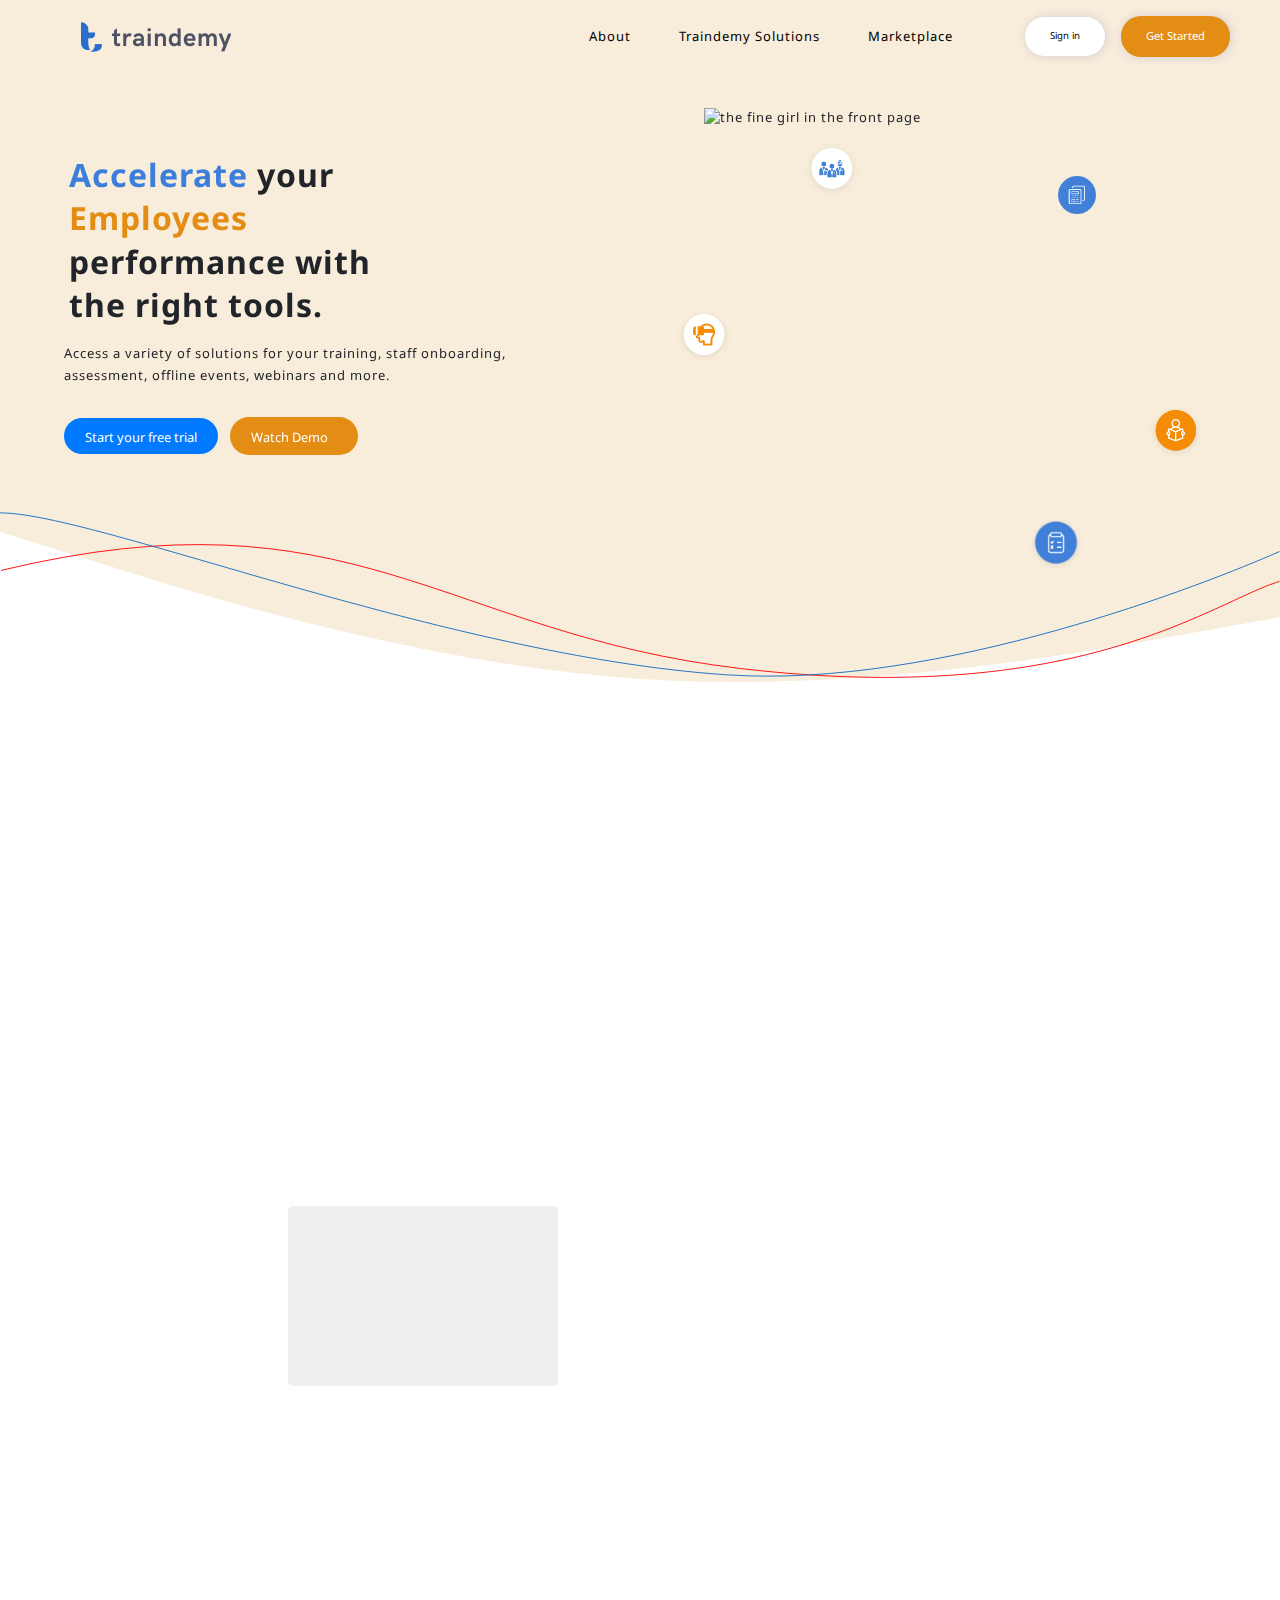
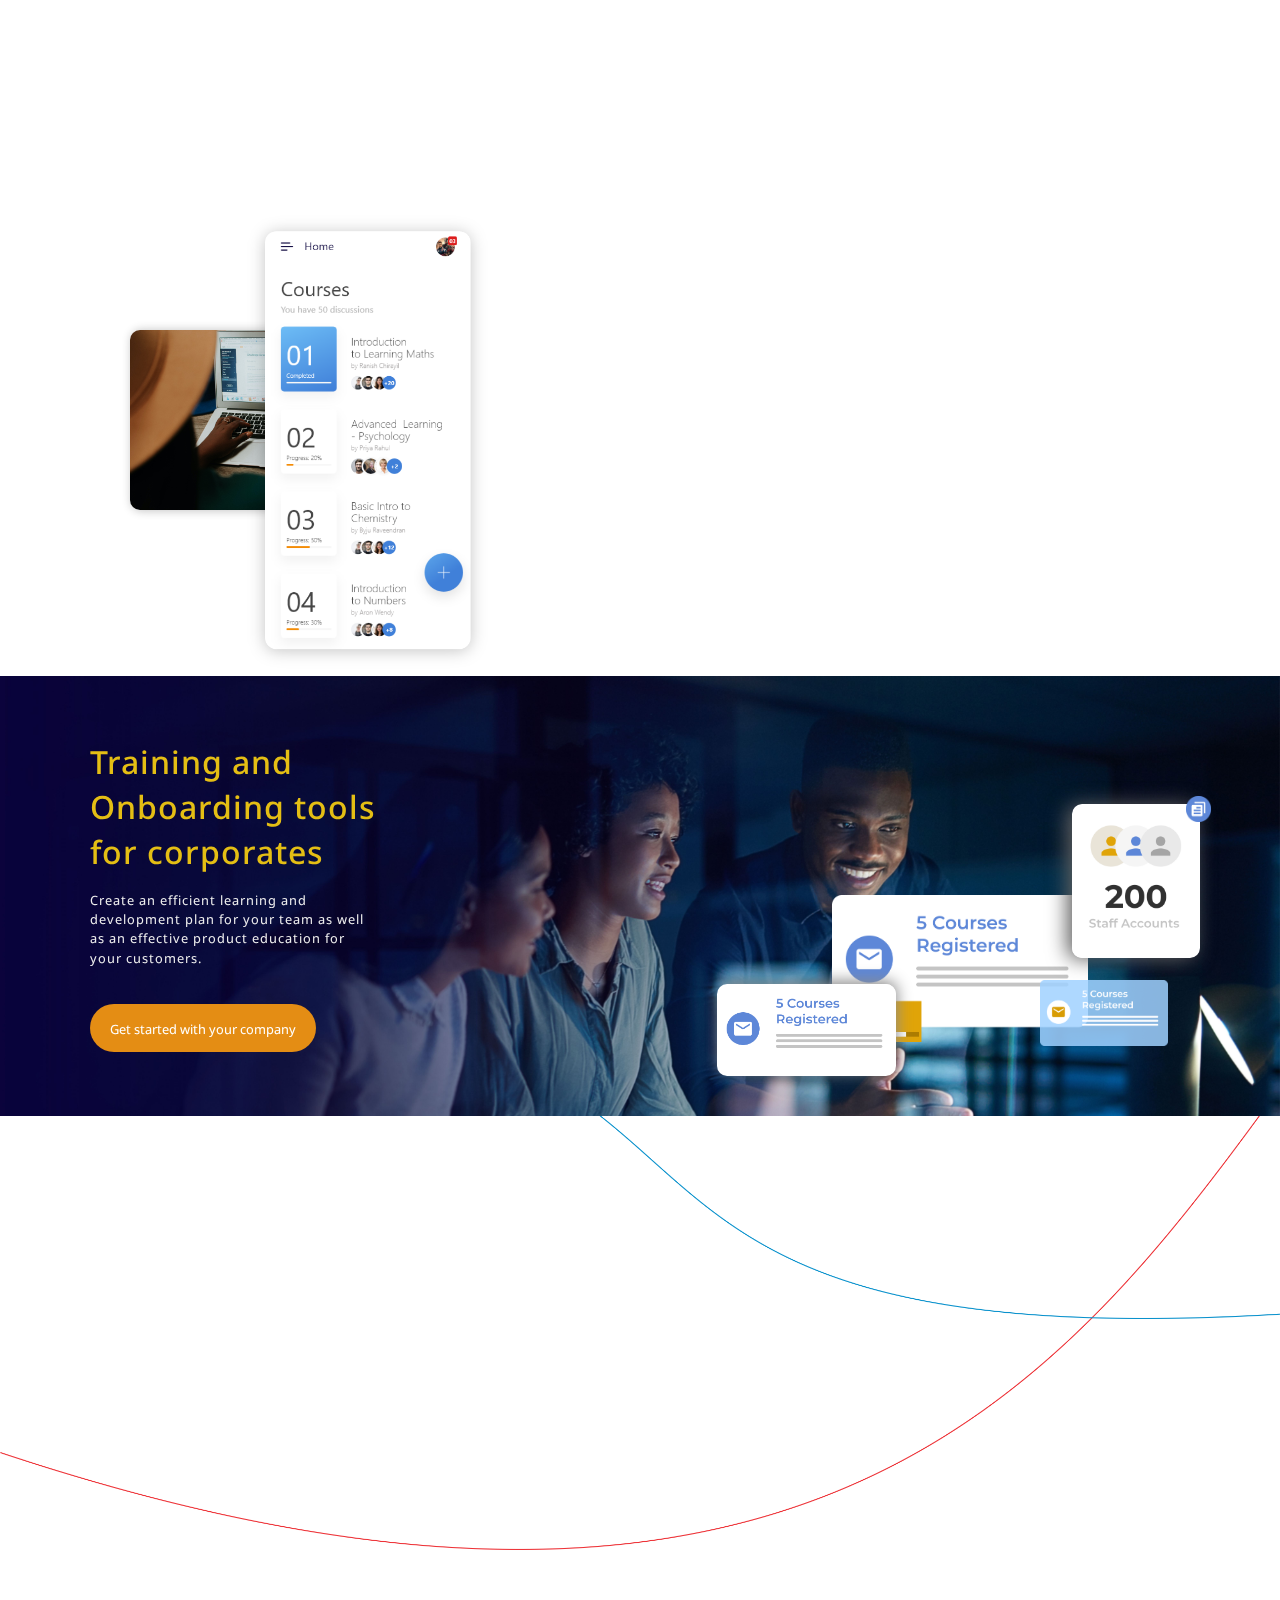
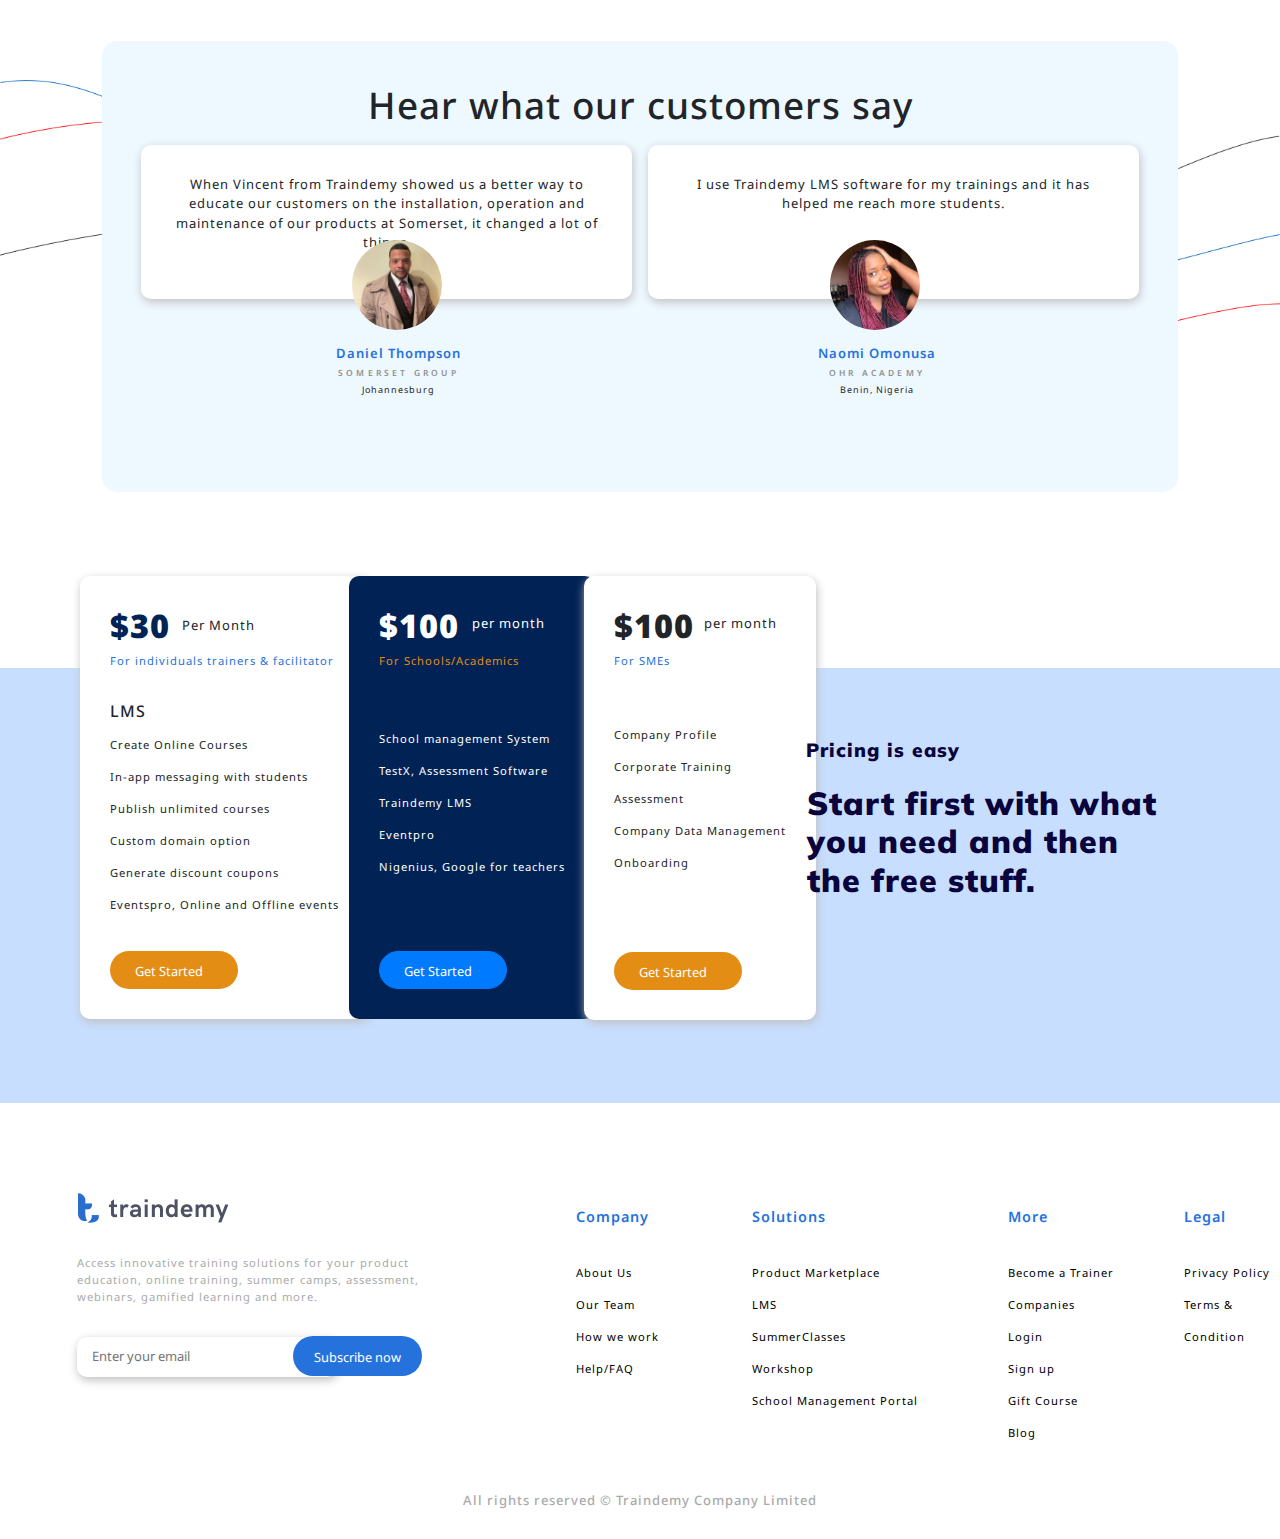
==== index.html @ 9fb3a881 "Add files via upload" ====
<!DOCTYPE html>
<html lang="en">

<head>

    <meta charset="UTF-8">
    <meta http-equiv="X-UA-Compatible" content="IE=edge">
    <meta name="viewport" content="width=device-width, initial-scale=1.0">
    <title>Traindemy Pivot</title>

    <!-- AOS animations -->
    <link href="https://unpkg.com/aos@2.3.1/dist/aos.css" rel="stylesheet">
    <script src="https://unpkg.com/aos@2.3.1/dist/aos.js"></script>

    <!-- Google fonts -->
    <link rel="preconnect" href="https://fonts.gstatic.com">
    <link href="https://fonts.googleapis.com/css2?family=Noto+Sans:wght@400;700&display=swap" rel="stylesheet">
    <link rel="preconnect" href="https://fonts.gstatic.com">
    <link href="https://fonts.googleapis.com/css2?family=Mulish:wght@200;700;800&display=swap" rel="stylesheet">

    <!-- CSS Stylesheets -->
    <link rel="stylesheet" href="https://maxcdn.bootstrapcdn.com/bootstrap/4.0.0/css/bootstrap.min.css"
        integrity="sha384-Gn5384xqQ1aoWXA+058RXPxPg6fy4IWvTNh0E263XmFcJlSAwiGgFAW/dAiS6JXm" crossorigin="anonymous">
    <link rel="stylesheet" href="css/styles.css">

    <!--Bootstrap Scripts-->
    <script src="https://code.jquery.com/jquery-3.2.1.slim.min.js"
        integrity="sha384-KJ3o2DKtIkvYIK3UENzmM7KCkRr/rE9/Qpg6aAZGJwFDMVNA/GpGFF93hXpG5KkN"
        crossorigin="anonymous"></script>
    <script src="https://cdnjs.cloudflare.com/ajax/libs/popper.js/1.12.9/umd/popper.min.js"
        integrity="sha384-ApNbgh9B+Y1QKtv3Rn7W3mgPxhU9K/ScQsAP7hUibX39j7fakFPskvXusvfa0b4Q"
        crossorigin="anonymous"></script>
    <script src="https://maxcdn.bootstrapcdn.com/bootstrap/4.0.0/js/bootstrap.min.js"
        integrity="sha384-JZR6Spejh4U02d8jOt6vLEHfe/JQGiRRSQQxSfFWpi1MquVdAyjUar5+76PVCmYl"
        crossorigin="anonymous"></script>

    <!-- fontawesome kits -->
    <link rel="stylesheet" href="https://use.fontawesome.com/releases/v5.15.3/css/all.css"
        integrity="sha384-SZXxX4whJ79/gErwcOYf+zWLeJdY/qpuqC4cAa9rOGUstPomtqpuNWT9wdPEn2fk" crossorigin="anonymous">
</head>

<body>

    <!-- This is the header section -->
    <Section id="header">

        <div class="container-fluid">

            <!-- Start of navigation bar -->
            <nav class="navbar navbar-expand-lg">
                <a class="navbar-brand" href="#">
                    <img src="images/logo.png" alt="traindemy brand logo">
                </a>
                <button class="navbar-toggler" type="button" data-toggle="collapse"
                    data-target="#navbarSupportedContent" aria-controls="navbarSupportedContent" aria-expanded="false"
                    aria-label="Toggle navigation">
                    <span class="navbar-toggler-icon"><i class="fas fa-bars"></i></span>
                </button>
                <div class="collapse navbar-collapse" id="navbarSupportedContent">
                    <ul class="navbar-nav ml-auto">
                        <li class="nav-item">
                            <a class="nav-link" href="#">About</a>
                        </li>
                        <li class="nav-item">
                            <a class="nav-link" href="#">Traindemy Solutions</a>
                        </li>
                        <li class="nav-item">
                            <a class="nav-link" href="#">Marketplace</a>
                        </li>
                    </ul>
                    <button class="btn sign-btn">Sign in</button>
                    <button class="btn custom-btn">Get Started</button>
                </div>
            </nav>
            <!-- End of navigation bar -->



            <!-- start of hero section -->

            <div class="hero">

                <h1 data-aos="fade-right" data-aos-duration="2000" class="hero-title"><span
                        class="training-text">Accelerate</span> your <span class="employee-text"></span>
                    performance with the right tools.</h1>

                <p data-aos="fade-up" data-aos-duration="2000" class="hero-paragraph">Access a variety of solutions for
                    your training, staff onboarding, assessment, offline events, webinars and more.
                </p>

                <button data-aos="fade-up" data-aos-duration="2000" class="btn getStart-btn btn-primary">
                    <span class="getStart">Start your free trial</span>
                </button>

                <!-- Start Watch Demo Video -->

                <div id="light">
                    <!-- <a class="boxclose" id="boxclose" onclick="lightbox_close();"></a> -->
                    <iframe id="VisaChipCardVideo" width="800" height="500"
                        src="https://www.youtube.com/embed/QM0zFlG0QB0?controls=1?showinfo=0&rel=0&enablejsapi=1"
                        frameborder="0" allowfullscreen>
                    </iframe>
                    <!-- <video id="VisaChipCardVideo" width="600" controls>
                        <source src="https://www.w3schools.com/html/mov_bbb.mp4" type="video/mp4"> -->
                </div>

                <div id="fade" onClick="lightbox_close();"></div>

                <a onclick="lightbox_open();">
                    <button data-aos="fade-up" data-aos-duration="2000" class="btn fprice-btn getStart-watch-btn">
                        <span class="getStart-watch">Watch Demo</span>
                        <i class="fas fa-caret-right"></i>
                    </button>
                </a>

                <!-- End Watch Demo video -->

            </div>

        </div>

        <div class="hero-images">
            <img data-aos="fade-up" data-aos-duration="2000" class="lady-img" tooltip="picture"
                src="images/lady-img.png" alt="the fine girl in the front page">
            <!-- <span class="tooltiptext">
                        <ol>
                            <li>Assessment</li>
                            <li>Learning & Development</li>
                            <li>Staff On-boarding </li>
                            <li>Training</li>
                            <li>Create events</li>
                            <li>VR/AR</li>
                        </ol>
                    </span> -->
            <img class="hero-fpic" src="images/first-hero.png" alt="3 courses registered">
            <img data-aos="hero-spic" data-aos-duration="3000" class="hero-spic" src="images/sec-hero.png"
                alt="200 staff account">
            <img class="hero-thpic" src="images/th-hero.png" alt="copy icon">
            <img class="hero-fopic" src="images/forth-hero.png" alt="copy icon">
            <img class="hero-fifpic" src="images/fifth-hero.png" alt="copy icon">

        </div>

        </div>
        <!-- End of Hero section -->

        </div>

        <img class="h-ln" src="images/hero-ln.svg" alt="svg line 1">
        <img class="h-ln2" src="images/hero-n-ln.svg" alt="svg line 2">

        <svg class="svg-bg" xmlns="http://www.w3.org/2000/svg" viewBox="0 0 1440 320">
            <path fill="#fff" fill-opacity="1"
                d="M0,0L120,37.3C240,75,480,149,720,165.3C960,181,1200,139,1320,117.3L1440,96L1440,320L1320,320C1200,320,960,320,720,320C480,320,240,320,120,320L0,320Z">
            </path>
        </svg>
    </Section>
    <!-- End of header section -->


    <!-- Start of trusted clients -->
    <section data-aos="fade-up" data-aos-duration="2000" id="clients">

        <h4 class="client-title">Trusted by our Clients</h4>

        <img class="client-logo" src="images/google.svg" alt="Google">
        <img class="client-logo" src="images/netflix.svg" alt="Netflix">
        <img class="client-logo" src="images/airbnb.svg" alt="Airbnb">
        <img class="client-logo" src="images/amazon.svg" alt="Amazon">
        <img class="client-logo" src="images/fb.svg" alt="Facebook">
        <img class="client-logo" src="images/grab.svg" alt="Grab">

    </section>
    <!-- End of trusted clients -->


    <!-- Start of features section -->
    <section id="features">

        <!-- First feature -->

        <div data-aos="fade-up-right" data-aos-duration="2000" class="img-bg">
            <img class="feature-img-1" src="images/f1.jpg" alt="first-image">
            <img class="feature-img-2" src="images/f2.jpg" alt="second-image">
            <img class="feature-img" src="images/f3.jpg" alt="third-image">
        </div>

        <!-- Start of video section -->
        <div id="f-video">
            <a class="boxclose" id="boxclose" onclick="video_close();"></a>

            <div data-aos="zoom-in" data-aos-duration="3000" class="feature-video">
                <video id="FeatureVideo" width="1000" controls preload="auto" onplay="playing()">
                    <source src="videos/new-video.mp4" type="video/mp4">
            </div>
        </div>

        <div id="close" onClick="video_close();"></div>

        <!-- The play button -->
        <a onclick="video_open();">
            <button class="vid-overlay">
                <img data-aos="fade-down" data-aos-duration="2000" src="images/video-overlay.jpg" alt=""
                    class="video-img">
                <span class="play-btn">
                    <i class="fas fa-play-circle"></i>
                </span>
            </button>
        </a>

        <div data-aos="fade-up" data-aos-duration="2000" class="desc-container">
            <h3 class="f-description">Discover efficient on-boarding, Training, Assessment, Data Management and more;
                everything you need in one place.</h3>
        </div>
        <!-- End of video section -->
        <!-- End of First feature -->


        <!-- Second feature -->
        <div data-aos="flip-left" data-aos-duration="2000" class="desc-container-2">

            <h4 class="sf-description">The best schools and academies use our solutions.</h4>

            <p class="p-desc">From school management portal, LMS, students assessment, summer camps to skills
                workshops and more, Traindemy makes every subscription worth it.</p>

            <button class="btn feature-btn btn-primary"><span class="b-instructor">Get started with your
                    school</span></button>

        </div>


        <div class="s-img-bg">
            <img data-aos="zoom-in" data-aos-duration="2000" class="feature-img-one" src="images/Kaffy.png"
                alt="first-image">
            <img data-aos="zoom-in" data-aos-duration="2000" class="kaffy-badge"
                src="https://traindemy.com/assets/img/icons/verified-badge.svg" alt="the verification badge">
            <img data-aos="fade-down" data-aos-duration="2000" class="feature-img-two" src="images/Spoof.png"
                alt="second-image">
            <img data-aos="fade-down" data-aos-duration="2000" class="spoof-badge"
                src="https://traindemy.com/assets/img/icons/verified-badge.svg" alt="the verification badge">
            <img data-aos="fade-left" data-aos-duration="2000" class="feature-img-three" src="images/Paintertainer.png"
                alt="third-image">
            <img data-aos="fade-left" data-aos-duration="2000" class="paintertainer-badge"
                src="https://traindemy.com/assets/img/icons/verified-badge.svg" alt="the verification badge">
        </div>
        <!-- End of Second feature -->

    </section>
    <!-- End of features section -->


    <!-- Start of get started section -->
    <section id="getStarted">

        <img class="gs-img" src="images/woman.jpg" alt="the woman image">
        <img class="course-gs-img" src="images/course-tab.png" alt="courses image">

        <div data-aos="fade-up" data-aos-duration="2000" class="gs-description">

            <h1 class="gs-texts">Just like shopping, you get to choose only the services your need.</h1>

            <p class="p-desc">Say goodbye to getting billed for features you don't use. Add or remove softwares at will
                from your subscription.</p>

            <button class="btn gs-btn feature-btn">
                <span class="gs-button">Visit software marketplace</span>
                <!-- <i class="fas fa-caret-right"></i> -->
            </button>

        </div>

    </section>
    <!-- Start of get started section -->


    <!-- Start of coporate training section -->
    <section id="corporate-training">

        <!-- t-coporate description -->
        <h1 class="cprt-title">Training and Onboarding tools for corporates</h1>

        <p class="cprt-desc p-desc">Create an efficient learning and development plan for your team as well as an
            effective product education for your customers.</p>

        <!-- Get started button -->
        <button class="btn feature-btn cprt-btn">

            <span class="gs-button">Get started with your company</span>
            <!-- <i class="fas fa-caret-right"></i> -->

        </button>
        <!-- End of Get started button -->


        <!-- all get started images -->
        <img class="cprt-fpic" src="images/n-nfpic.png" alt="first-image">
        <img class="cprt-fo-pic" src="images/folder-icon.png" alt="second-image">
        <img class="cprt-spic" src="images/sec-pic.png" alt="third-image">
        <img class="cprt-n-fpic" src="images/first-pic.png" alt="fourth-image">
        <img class="cprt-rg-pic" src="images/reg-course.png" alt="fifth-image">
        <!-- End of all get started images -->

    </section>
    <!-- End of coporate training section -->

    <img class="instructor-svg" src="images/svg-ln.png" alt="">
    <img class="s-instructor-svg" src="images/svg-ln-2.png" alt="">
    
    <!-- Start of instructor section -->
    <section id="instructor">

        <!-- instructor description -->
        <div class="instructor-desc" data-aos="fade-right" data-aos-duration="2000">

            

            <h3 class="dev-title sf-description">Join our developers program</h3>

            <p class="p-desc">Over 100 developers and teams are making money by contributing 21st century software to
                our marketplace.
            </p>

            <button class="btn instructor-btn feature-btn btn-primary"><span class="b-instructor">Apply to
                    join</span></button>

            
        </div>
        <!-- End of instructor description -->

        <!-- instructors images -->
        <div class="instructor-images">
            <img data-aos="fade-down" data-aos-duration="2000" class="instructor-img" src="images/instructor-img.png"
                alt="third-image">

        </div>
        <!-- End of instructors images -->

    </section>
    <!-- End of instructor section -->

    <!--The svg line in the testimonial background-->
    <img src="images/testimonial-bg.png" alt="" class="testimonial-svg">

    <!-- Start of testimonials section -->
    <section id="testimonials">

        <!-- The blue card -->
        <div class="testimonial-container">

            <h1 class="testimonial-title">Hear what our customers say</h1>

            <i class="star-icon fas fa-star"></i>
            <i class="star-icon fas fa-star"></i>
            <i class="star-icon fas fa-star"></i>
            <i class="star-icon fas fa-star"></i>
            <i class="star-icon fas fa-star"></i>



            <div class="row mx-lg-n5">

                <!-- First testimony -->
                <div class="f-testimony col mr-lg-3">

                    <p class="testimonial-p">When Vincent from Traindemy showed us a better way to educate our customers
                        on the installation,
                        operation and maintenance of our products at Somerset, it changed a lot of things.</p>

                </div>
                <!-- End of First testimony -->

                <img class="f-client" src="images/daniel.jpg" alt="First client">
                <span class="cl1-name">
                    <p class="fc-name">Daniel Thompson</p>
                    <span class="fc-title">Somerset Group</span>
                    <span class="fc-city">Johannesburg</span>
                </span>

                <!-- Second testimony -->
                <div class="s-testimony col">

                    <p>I use Traindemy LMS software for my trainings and it has helped me reach more students.</p>

                </div>
                <!-- End of Second testimony -->
            </div>

            <img class="s-client" src="images/naomi.jpg" alt="second client">

            <span class="cl2-name">
                <p class="fc-name">Naomi Omonusa</p>
                <span class="fc-title">Ohr Academy</span>
                <span class="fc-city">Benin, Nigeria</span>
            </span>

        </div>
        <!-- End of The blue card -->

    </section>
    <!-- End of testimonials section -->


    <!-- Start of pricing plan section -->
    <section id="pricing-plan">

        <!-- The plan card -->
        <div class="plan-card">
            <div class="f-plan">
                <h3 class="duration-cost">$30</h3>
                <span class="price-duration">Per Month</span>
                <p class="for-individuals">For individuals trainers & facilitator</p>
                <h3 class="pcard-title">LMS</h3>
                <ul class="pcard-lst">
                    <li>Create Online Courses</li>
                    <li>In-app messaging with students</li>
                    <li>Publish unlimited courses</li>
                    <li>Custom domain option</li>
                    <li>Generate discount coupons</li>
                    <li>Eventspro, Online and Offline events</li>
                </ul>

                <button class="btn fprice-btn feature-btn">
                    <span class="p-gt-btn">Get Started</span>
                    <i class="fas fa-caret-right"></i>
                </button>

            </div>

            <div class="s-plan">
                <h3 class="s-duration-cost">$100</h3>
                <span class="s-price-duration">per month</span>
                <p class="for-schools">For Schools/Academics</p>
                <!-- <h3 class="s-pcard-title">LMS</h3> -->
                <ul class="s-pcard-lst">
                    <li>School management System</li>
                    <li>TestX, Assessment Software</li>
                    <li>Traindemy LMS</li>
                    <li>Eventpro</li>
                    <li>Nigenius, Google for teachers</li>
                </ul>

                <button class="btn sprice-btn feature-btn btn-primary">
                    <span class="p-gt-btn">Get Started</span>
                    <i class="fas fa-caret-right"></i>
                </button>

            </div>

            <div class="th-plan">
                <h3 class="th-duration-cost">$100</h3>
                <span class="th-price-duration">per month</span>
                <p class="for-sme">For SMEs</p>
                <!-- <h3>LMS</h3> -->
                <ul class="th-pcard-lst">
                    <li>Company Profile</li>
                    <li>Corporate Training</li>
                    <li>Assessment</li>
                    <li>Company Data Management</li>
                    <li>Onboarding</li>
                </ul>

                <button class="btn thprice-btn feature-btn">
                    <span class="p-gt-btn">Get Started</span>
                    <i class="fas fa-caret-right"></i>
                </button>
                <!-- End of Get started button -->

            </div>

        </div>
        <!-- The plan card -->

        <!-- Our plan description -->
        <div class="plan-desc">
            <p class="small-title">Pricing is easy</p>
            <h3 class="p-description">Start first with what you need and then the free stuff.</h3>
        </div>
        <!-- End of Our plan description -->


    </section>
    <!-- End of pricing plan section -->


    <!-- Footer section -->
    <section id="footer">

        <!-- brand section of the footer -->
        <div class="brand">
            <img class="footer-logo" src="images/logo.png" alt="the company brand logo">
            <p class="footer-abt">Access innovative training solutions for your product education, online training,
                summer camps,
                assessment, webinars, gamified learning and more.</p>
            <input class="footer-input" id="email" type="email" placeholder="Enter your email">
            <button class="btn footer-email-btn">
                <span class="Subscribe-btn">Subscribe now</span>
            </button>
        </div>
        <!-- end of brand section of the footer -->

        <!-- company section -->
        <div class="company">
            <h4 class="comp-title">Company</h4>
            <ul class="footer-lst">
                <li><a href="#">About Us</a></li>
                <li><a href="#">Our Team</a></li>
                <li><a href="#">How we work</a></li>
                <li><a href="#">Help/FAQ</a></li>
            </ul>
        </div>
        <!-- end of company section -->

        <!-- solution section -->
        <div class="solution">
            <h4 class="solution-title">Solutions</h4>
            <ul class="footer-lst">
                <li><a href="#">Product Marketplace</a></li>
                <li><a href="#">LMS</a></li>
                <li><a href="#">SummerClasses</a></li>
                <li><a href="#">Workshop</a></li>
                <li><a href="#">School Management Portal</a></li>
            </ul>
        </div>
        <!-- end of solution section -->

        <!-- more section -->
        <div class="more">
            <h4 class="more-title">More</h4>
            <ul class="footer-lst">
                <li><a href="#">Become a Trainer</a></li>
                <li><a href="#">Companies</a></li>
                <li><a href="#">Login</a></li>
                <li><a href="#">Sign up</a></li>
                <li><a href="#">Gift Course</a></li>
                <li><a href="#">Blog</a></li>
            </ul>
        </div>
        <!-- end of more section -->

        <!-- legal section -->
        <div class="legal">
            <h4 class="legal-title">Legal</h4>
            <ul class="footer-lst">
                <li><a href="#">Privacy Policy</a></li>
                <li><a href="#">Terms & Condition</a></li>
            </ul>
        </div>
        <!-- end of legal section -->

        <!-- copyright texts -->
        <p class="copyright">All rights reserved &copy; Traindemy Company Limited</p>

    </section>
    <!-- End of Footer section -->

    <script src="js/video.js"></script>
    <script src="https://unpkg.com/aos@next/dist/aos.js"></script>
    <script>
        AOS.init();
    </script>

</body>

</html>
---- css/styles.css ----
* {
    padding: 0;
    margin: 0;
    box-sizing: border-box;
}

body {
    font-size: small;
    font-family: 'Noto Sans', sans-serif;
    letter-spacing: 1px;
}

h1, h2, h3, h4, h5, h6 {
    font-weight: 900;
}

button:focus {
    outline: none;
    border: 0;
}

.fa-caret-right {
    font-size: 0.8rem;
    text-align: center;
}

/* SVG Background */

.svg-bg {
    position: relative;
    display: block;
}

.h-ln2 {
    width: 100%;
    position: absolute;
    top: 32rem;
    /* transform: rotate(-1deg); */
    z-index: 1;
}

.h-ln {
    width: 100%;
    position: absolute;
    top: 34rem;
    /* transform: rotate(-1deg); */
    z-index: 1;
}

/* Header Section */

.container-fluid {
    padding: 0 2% 6% 5%;
}

#header {
    background-color: #f8ecdb;
    text-align: left;
    margin-bottom: 0;
}

nav {
    margin: 0 0 5rem;
    padding: 0;
}

.nav-item, .nav-link {
    color: #000;
    padding: 0 1rem;
}

.nav-link:hover {
    color: #e48d14;
}

.navbar-toggler:focus, .navbar-toggler:active, .navbar-toggler-icon:focus {
    outline: none;
    box-shadow: none;
}

.navbar-toggler-icon {
    color: #000;
}

.sign-btn {
    background-color: #fff;
    color: #000;
    font-size: 0.6rem;
    padding: 0.7rem 1.5rem;
    margin: 0.5rem 0.5rem 0.5rem 3rem;
    border-radius: 20px;
    box-shadow: 1px 0.3px 10px rgb(207, 207, 207);
    text-align: center;
}

.sign-btn:hover {
    background-color: rgb(0, 0, 0);
    color: #fff;
    font-size: 0.6rem;
    border-radius: 20px;
    box-shadow: 1px 0.3px 10px rgb(207, 207, 207);
    text-align: center;
}

.custom-btn {
    background-color: #e48d14;
    color: #fff;
    padding: 0.5rem 1rem;
    box-shadow: none;
    font-size: 0.7rem;
    padding: 0.7rem 1.5rem;
    margin: 0.5rem;
    border-radius: 20px;
    box-shadow: 1px 0.3px 10px rgb(207, 207, 207);
    text-align: center;
}

.custom-btn:hover {
    background-color: #b36e0d;
    color: #fff;
    padding: 0.3 vrem 1.5rem;
}

/* Hero */

.hero-title {
    margin: 1rem 52.5rem 1rem 0.3rem;
    font-size: 2rem;
    font-weight: 700;
    line-height: 2.7rem;
}

.training-text {
    color: #3c7edc;
}

.employee-text {
    color: #e48d14;
}

.employee-text::before {
    content: "Employees";
    animation: animate infinite 5s;
}

.hero-paragraph {
    width: 40%;
    line-height: 1.4rem;
}

.getStart-btn {
    /* background-color: #e48d14; */
    margin-top: 1.2%;
    margin-right: 0.5rem;
    color: #fff;
    padding: 0.4rem 1.3rem;
    box-shadow: none;
    border: 0;
    text-align: center;
    border-radius: 30px;
}

.getStart {
    font-size: 0.8rem;
}

/* Watch-Demo button */

.getStart-watch-btn {
    background-color: transparent;
    margin-top: 1.2%;
    padding: 0.7rem 1rem;
    box-shadow: none;
    text-align: center;
    border-radius: 30px;
}

.getStart-watch {
    font-size: 0.8rem;
    padding-right: 0.5rem;
}

.getStart-watch-btn:hover {
    background-color: #804e08;
    border: 1px solid transparent;
    margin-top: 1.2%;
    color: #fff;
}

/* Embedded Modal Video */

#fade {
    display: none;
    position: fixed;
    top: 0%;
    left: 0%;
    width: 100%;
    height: 100%;
    background-color: black;
    z-index: 1001;
    -moz-opacity: 0.8;
    opacity: .80;
    filter: alpha(opacity=80);
}

#light {
    display: none;
    position: absolute;
    top: 40%;
    left: 42%;
    max-width: 1000px;
    max-height: 360px;
    margin-left: -300px;
    margin-top: -180px;
    background: transparent;
    z-index: 1002;
    overflow: visible;
}

.boxclose:before {
    content: "×";
}

#fade:hover~#boxclose {
    display: none;
}

/* .dotted-arc {
    border: 1px dashed #c7deff;
    border-radius: 50%;
    background: rgb(255, 243, 226);
    width: 24rem;
    height: 24rem;
    position: absolute;
    right: 10%;
    top: 21%;
    transform: rotate(0deg);
    transition: transform 0.7s linear;
    animation: rotate 7s infinite linear;
} */

/* Hero images */

.lady-img {
    position: absolute;
    top: 12%;
    right: 7%;
    width: 38%;
}

.hero-fpic {
    width: 5%;
    position: absolute;
    top: 19rem;
    right: 34rem;
    animation: bounce 10s infinite;
    -webkit-animation: bounce 10s infinite;
    -moz-animation: bounce 10s infinite;
    -o-animation: bounce 10s infinite;
}

.hero-spic {
    width: 5%;
    position: absolute;
    top: 8.6rem;
    right: 26rem;
    animation: bounce 10s infinite;
    -webkit-animation: bounce 10s infinite;
    -moz-animation: bounce 10s infinite;
    -o-animation: bounce 10s infinite;
}

.hero-thpic {
    width: 3%;
    position: absolute;
    top: 11rem;
    right: 11.5rem;
    animation: bounce 10s infinite;
    -webkit-animation: bounce 10s infinite;
    -moz-animation: bounce 10s infinite;
    -o-animation: bounce 10s infinite;
}

.hero-fopic {
    width: 5%;
    position: absolute;
    top: 25rem;
    right: 4.5rem;
    animation: bounce 10s infinite;
    -webkit-animation: bounce 10s infinite;
    -moz-animation: bounce 10s infinite;
    -o-animation: bounce 10s infinite;
}

.hero-fifpic {
    width: 5%;
    position: absolute;
    top: 32rem;
    right: 12rem;
    animation: bounce 10s infinite;
    -webkit-animation: bounce 10s infinite;
    -moz-animation: bounce 10s infinite;
    -o-animation: bounce 10s infinite;
}

/* Client Section */

#clients {
    background-color: #fff;
    margin-bottom: 0;
    padding: 0.1% 15% 5%;
    text-align: center;
    z-index: 1;
}

.client-title {
    color: rgb(129, 129, 129);
    font-size: 1rem;
    font-weight: 600;
}

.client-logo {
    width: 10%;
    padding: 12px;
}

/* Features section */

#features {
    position: relative;
    padding: 3% 0 0 0;
}

.img-bg {
    background-color: #c7deff;
    border-radius: 0 15px 15px 0;
    position: relative;
    left: -10rem;
    display: inline-block;
    padding: 1.6rem;
    padding-left: 0;
}

.feature-img-1 {
    border-radius: 0 10px 10px 0;
    width: 10rem;
    padding-right: 5px;
    margin-left: -50px !important;
}

.feature-img-2 {
    width: 10rem;
    border-radius: 10px;
    padding-right: 5px;
    margin: 0 6rem;
}

.feature-img {
    width: 10rem;
    border-radius: 10px;
    padding-right: 5px;
}

/* Video(Feature) */

#close {
    display: none;
    position: fixed;
    top: 0%;
    left: 0%;
    width: 100%;
    height: 100%;
    background-color: black;
    z-index: 1001;
    -moz-opacity: 0.8;
    opacity: .80;
    filter: alpha(opacity=80);
}

#f-video {
    display: none;
    position: absolute;
    top: -255%;
    left: 35%;
    max-width: 1000px;
    max-height: 360px;
    margin-left: -300px;
    margin-top: -180px;
    background: transparent;
    z-index: 1002;
    overflow: visible;
}

#boxclose {
    cursor: pointer;
    color: #fff;
    font-size: 31px;
    font-weight: bold;
    display: inline-block;
    line-height: 0px;
    padding: 11px 3px;
    position: absolute;
    right: 2px;
    top: 2px;
    z-index: 1002;
    opacity: 0.9;
}

.boxclose:before {
    content: "×";
}

#fade:hover~#boxclose {
    display: none;
}

.vid-overlay {
    position: absolute;
    left: 18rem;
    bottom: 2rem;
    border: 0;
    cursor: pointer;
    border-radius: 5px;
}

.vid-overlay:focus {
    outline: none;
}

.video-img {
    width: 270px;
    height: 180px;
    border-radius: 20px;
}

.play-btn {
    position: absolute;
    left: 6.7rem;
    bottom: 2.6rem;
    font-size: 4rem;
    color: #fff;
}

video {
    border-radius: 10px;
}

.desc-container {
    position: absolute;
    right: 5rem;
    top: 8rem;
    width: 40%;
}

.f-description {
    font-size: 1.2rem;
    line-height: 1.8rem;
    color: rgb(160, 160, 160);
    font-weight: 600;
}

.desc-container-2 {
    margin-top: 7%;
    position: absolute;
    left: 9rem;
    top: 20rem;
    width: 23%;
}

.sf-description {
    font-size: 1.2rem;
    font-weight: 500;
    line-height: 1.6rem;
    color: #2672dd;
    padding: 0.5rem 0;
}

.p-desc {
    font-size: 0.8rem;
    line-height: 1.6rem;
}

.feature-btn {
    border-radius: 50px;
    margin-top: 6%;
    padding: 0.7rem 1.2rem;
}

.b-instructor {
    font-size: 0.7rem;
}

.s-img-bg {
    background-color: transparent;
    position: relative;
    right: 5rem;
    top: 23rem;
    display: inline-block;
    padding: 1.6rem;
}

.feature-img-one, .feature-img-two, .feature-img-three {
    width: 12rem;
    border-radius: 10px;
    margin-right: 12px;
    box-shadow: 1px 0.1px 10px rgb(228, 228, 228);
}

.kaffy-badge {
    position: absolute;
    top: 8.2rem;
    right: 29.8rem;
}

.spoof-badge {
    position: absolute;
    top: 8.2rem;
    right: 16.8rem;
}

.paintertainer-badge {
    position: absolute;
    top: 8.2rem;
    right: 3.8rem;
}

/* Get Started Section */

#getStarted {
    margin: 40% 0 0 3.7rem;
    padding: 0 5.5%;
}

.gs-img {
    width: 25%;
    border-radius: 10px;
    box-shadow: 1px 0.3px 10px rgb(196, 196, 196);
}

.course-gs-img {
    width: 20%;
    position: absolute;
    top: 113rem;
    left: 15rem;
    border-radius: 15px;
    /* box-shadow: 1px 0.3px 10px rgb(207, 207, 207); */
}

.gs-description {
    position: absolute;
    left: 50rem;
    top: 110.8rem;
    width: 350px;
}

.gs-texts {
    font-size: 1.2rem;
    font-weight: 500;
    line-height: 1.6rem;
    color: #2672dd;
    padding: 0.5rem 0;
}

.gs-btn {
    background-color: #e48d14;
    color: #fff;
}

.gs-button {
    font-size: 0.8rem;
}

/* Corporate section */

#corporate-training {
    /* background-color: rgb(129, 129, 129); */
    background-image: url(/images/cprt-bg.jpg);
    background-repeat: no-repeat;
    /* background-attachment: fixed; */
    background-size: 100%;
    margin-top: 13%;
    text-align: left;
    position: relative;
    padding: 5% 7%;
    z-index: 1;
}

.cprt-title {
    font-size: 2rem;
    color: #e4be14;
    font-weight: 500;
    width: 30%;
    line-height: 2.8rem;
}

.cprt-desc {
    width: 26%;
    margin-top: 1.5%;
    line-height: 1.2rem;
    color: #eee;
}

.cprt-btn {
    margin-top: 20px;
    background-color: #e48d14;
    color: #fff;
}

.cprt-fpic {
    border-radius: 10px;
    width: 14%;
    position: absolute;
    right: 24rem;
    box-shadow: 1px -3px 15px rgb(139, 139, 139);
}

.cprt-fo-pic {
    width: 2%;
    position: absolute;
    right: 4.3rem;
    top: 7.5rem;
    z-index: 1;
}

.cprt-spic {
    width: 10%;
    position: absolute;
    right: 5rem;
    top: 8rem;
    border-radius: 10px;
    box-shadow: -5px 1px 20px rgb(97, 97, 97);
}

.cprt-n-fpic {
    width: 20%;
    position: absolute;
    right: 12rem;
    top: 13.7rem;
    z-index: -1;
}

.cprt-rg-pic {
    width: 10%;
    position: absolute;
    right: 7rem;
    top: 19rem;
}

/* Instructor Section */

#instructor {
    padding: 2% 7%;
    margin-bottom: 27%;
}

.dev-title {
    width: 98%;
}

.instructor-desc {
    margin-top: 175%;
    position: absolute;
    left: 7rem;
    top: 23rem;
    width: 23%;
}

.instructor-btn {
    padding: 0.5rem 2rem;
}

.instructor-card {
    width: 30%;
    position: absolute;
    top: 115rem;
    right: 18rem;
    border-radius: 10px;
    z-index: 2;
    box-shadow: 1px -3px 15px rgb(196, 196, 196);
}

.instructor-images {
    width: 45%;
    position: absolute;
    top: 62rem;
    right: 8rem;
    border-radius: 10px;
}

.instructor-svg {
    width: 100%;
    position: absolute;
    top: 163rem;
}

.s-instructor-svg {
    width: 100%;
    position: absolute;
    top: 168rem;
    z-index: -4;
}

.instructor-img {
    width: 75%;
    position: absolute;
    top: 106rem;
    right: -4rem;
    border-radius: 10px;
    z-index: 1;
}

.instructor-fp {
    width: 25%;
    position: absolute;
    top: 120rem;
    right: 3rem;
    z-index: 1;
    border-radius: 10px;
    box-shadow: 1px -3px 15px rgb(196, 196, 196);
}

/* Testimoial Section */

#testimonials {
    margin-top: 5rem;
    padding: 10% 8%;
}

.testimonial-container {
    background-color: #eef8ff;
    border-radius: 15px;
    padding: 3% 5% 18%;
    text-align: center;
}

.testimonial-svg {
    width: 100%;
    position: absolute;
    top: 205rem;
    z-index: -1;
}

.testimonial-title {
    font-size: 2.3rem;
    font-weight: 500;
    padding: 1%;
}

.star-icon {
    font-size: 1.2rem;
    color: #ffae3d;
    padding-bottom: 3.9%;
}

/* First Testimony */

.f-testimony {
    background-color: #fff;
    padding: 30px;
    border-radius: 10px;
    box-shadow: 1px 3px 10px rgb(192, 192, 192);
}

.s-testimony {
    background-color: #fff;
    padding: 30px;
    border-radius: 10px;
    box-shadow: 1px 3px 10px rgb(192, 192, 192);
}

.f-client {
    width: 7%;
    border-radius: 50%;
    position: absolute;
    top: 215rem;
    left: 22rem;
}

.s-client {
    width: 7%;
    border-radius: 50%;
    position: absolute;
    top: 215rem;
    right: 22.5rem;
}

.cl1-name {
    position: absolute;
    top: 221.5rem;
    left: 21rem;
}

.cl2-name {
    position: absolute;
    top: 221.5rem;
    right: 21.5rem;
}

.fc-name {
    color: #2672dd;
    font-weight: 600;
    margin-bottom: 3px;
}

.fc-title {
    font-size: 8.5px;
    letter-spacing: 0.2rem;
    text-transform: uppercase;
    display: block;
    font-weight: 600;
    color: rgb(145, 145, 145);
    margin-bottom: 0;
}

.fc-city {
    font-size: 9px;
}

/* Pricing plan */

#pricing-plan {
    background-color: #c7deff;
    margin: 3rem 0 0 0;
    padding: 17% 8%;
}


/* First plan */

.f-plan {
    background-color: #fff;
    border-radius: 10px;
    padding: 30px;
    position: absolute;
    top: 236rem;
    left: 5rem;
    box-shadow: 1px 3px 10px rgb(192, 192, 192);
}

.duration-cost {
    font-size: 250%;
    color: #002255;
}

.price-duration {
    position: absolute;
    top: 2.5rem;
    left: 6.4rem;
    margin-bottom: 2.7rem;
}

.for-individuals {
    color: #2672dd;
    font-size: 0.7rem;
}

.pcard-title {
    font-size: 1rem;
    font-weight: 500;
    margin-top: 2rem;
}

.pcard-lst {
    list-style-type: none;
    line-height: 2rem;
    font-size: 0.7rem;
}

.fprice-btn {
    width: 8rem;
    padding: 6px;
}


/* Second-plan */

.s-plan {
    background-color: #002255;
    border-radius: 10px;
    padding: 30px;
    color: #fff;
    position: absolute;
    top: 236rem;
    left: 21.8rem;
}

.s-duration-cost {
    font-size: 250%;
}

.s-price-duration {
    position: absolute;
    top: 2.4rem;
    left: 7.7rem;
}

.for-schools {
    color: #e48d14;
    font-size: 0.7rem;
    margin-bottom: 3.3rem;
}

/* .pcard-title {
    font-size: 1rem;
    font-weight: 500;
    margin-top: 3.5rem;
} */

.s-pcard-lst {
    list-style-type: none;
    line-height: 2rem;
    font-size: 0.7rem;
    margin-bottom: 3.6rem;
}

.sprice-btn {
    width: 8rem;
    padding: 6px;
    
}

/* third plan */

.th-plan {
    background-color: #fff;
    border-radius: 10px;
    padding: 30px;
    position: absolute;
    top: 236rem;
    left: 36.5rem;
    box-shadow: 1px 3px 10px rgb(192, 192, 192);
}

.th-duration-cost {
    font-size: 250%;
}

.th-price-duration {
    position: absolute;
    top: 2.4rem;
    left: 7.5rem;
}

.for-sme {
    color: #2672dd;
    font-size: 0.7rem;
    margin-bottom: 3.1rem;
}

.thprice-btn    {
    width: 8rem;
    padding: 6px;
}

/* .pcard-title {
    font-size: 1rem;
    font-weight: 500;
    margin-top: 3.5rem;
} */

.th-pcard-lst {
    list-style-type: none;
    line-height: 2rem;
    font-size: 0.7rem;
    text-align: left;
    margin-bottom: 3.9rem;
}

/* Button for price plan */

.p-gt-btn {
    padding-right: 10px;
    font-size: 0.8rem;
}

.price-arrow    {
    font-size: 1rem;
}

/* End of Button for price plan */

.fprice-btn, .thprice-btn {
    background-color: #e48d14;
    color: #fff;
}

.small-title    {
    position: absolute;
    top: 246rem;
    right: 20rem;
    font-size: 1.2rem;
    color: #0A033C;
    font-family: 'Mulish', sans-serif;
    font-weight: 900;
}

.p-description  {
    position: absolute;
    top: 249rem;
    right: 7.7rem;
    width: 350px;
    font-size: 2rem;
    color: #0A033C;
    font-family: 'Mulish', sans-serif;
    font-weight: 900;
}

/* Footer Section */

#footer {
    padding: 7% 6% 1%;
    background-color: #fff;
}

.footer-logo    {
    margin-bottom: 2rem;
}

.footer-abt {
    margin-bottom: 2rem;
    width: 33%;
    font-size: 0.7rem;
    color: #aaa;
}

.footer-input  {
    padding: 10px 60px 10px 15px;
    border: 0;
    border-radius: 10px;
    box-shadow: 1px 3px 10px rgb(189, 189, 189);
}

.footer-input:focus {
    outline: none;
}

.footer-email-btn   {
    padding: 7px 20px;
    border-radius: 20px;
    background-color: #2672dd;
    color: #fff;
    position: relative;
    top: -0.1rem;
    right: 3rem;
}

.Subscribe-btn  {
    font-size: 0.8rem;
}


.company    {
    position: absolute;
    top: 275.5rem;
    left: 36rem;
}

.comp-title, .solution-title, .more-title, .legal-title {
    font-size: 0.9rem;
    font-weight: 600;
    color: #2672dd;
    margin-bottom: 2rem;
}

.footer-lst{
    list-style-type: none;
    color: #000;
    font-size: 0.7rem;
}

.footer-lst a{
    color: #000;
    text-decoration: none;
    line-height: 2rem;
}

.footer-lst a:hover{
    color: #e48d14;
}

.solution  {
    position: absolute;
    top: 275.5rem;
    left: 47rem;
}

.more   {
    position: absolute;
    top: 275.5rem;
    left: 63rem;
}

.legal  {
    position: absolute;
    top: 275.5rem;
    left: 74rem;
}


.copyright  {
    padding: 10% 0 0 0;
    text-align: center;
    font-weight: 500;
    color: #aaa;
}














/******************************** Hover Effect ***********************************************/

/* for start free trial btn*/

.getStart-btn:hover::before {
    transform: scaleX(1);
    color: rgb(255, 255, 255) !important;
    z-index: -1;
}

.getStart-btn::before {
    content: "";
    position: absolute;
    left: 0;
    top: 0;
    width: 100%;
    height: 100%;
    background: #021f6d;
    z-index: 1;
    border-radius: 20px;
    transition: transform 0.5s;
    transition-timing-function: ease;
    transform-origin: 0 0;
    transition-timing-function: cubic-bezier(0.5, 1.6, 0.4, 0.7);
    transform: scaleX(0);
}

/* For Watch Demo */

/* .getStart-watch-btn:hover::before {
    transform: scaleX(1);
    color: rgb(255, 255, 255) !important;
    z-index: -1;
}

.getStart-watch-btn::before {
    content: "";
    position: absolute;
    left: 0;
    top: 0;
    width: 100%;
    height: 100%;
    background: #ac690c;
    z-index: 1;
    border: 0;
    border-radius: 20px;
    transition: transform 0.5s;
    transition-timing-function: ease;
    transform-origin: 0 0;
    transition-timing-function: cubic-bezier(0.5, 1.6, 0.4, 0.7);
    transform: scaleX(0);
} */

/***********************************************************************Animation kits***************************************************/

/* For the bouncing images in the hero section */

@-webkit-keyframes bounce {
    0%, 20%, 50%, 80%, 100% {
        -webkit-transform: translateY(0);
    }
    40% {
        -webkit-transform: translateY(-30px);
    }
    60% {
        -webkit-transform: translateY(-15px);
    }
}

@-moz-keyframes bounce {
    0%, 20%, 50%, 80%, 100% {
        -moz-transform: translateY(0);
    }
    40% {
        -moz-transform: translateY(-30px);
    }
    60% {
        -moz-transform: translateY(-15px);
    }
}

@-o-keyframes bounce {
    0%, 20%, 50%, 80%, 100% {
        -o-transform: translateY(0);
    }
    40% {
        -o-transform: translateY(-30px);
    }
    60% {
        -o-transform: translateY(-15px);
    }
}

@keyframes bounce {
    0%, 20%, 50%, 80%, 100% {
        transform: translateY(0);
    }
    40% {
        transform: translateY(-30px);
    }
    60% {
        transform: translateY(-15px);
    }
}

/* For changing texts in the hero section */

@keyframes animate {
    0% {
        content: "Employees";
    }
    50% {
        content: "Students";
    }
    75% {
        content: "Employees";
    }
}
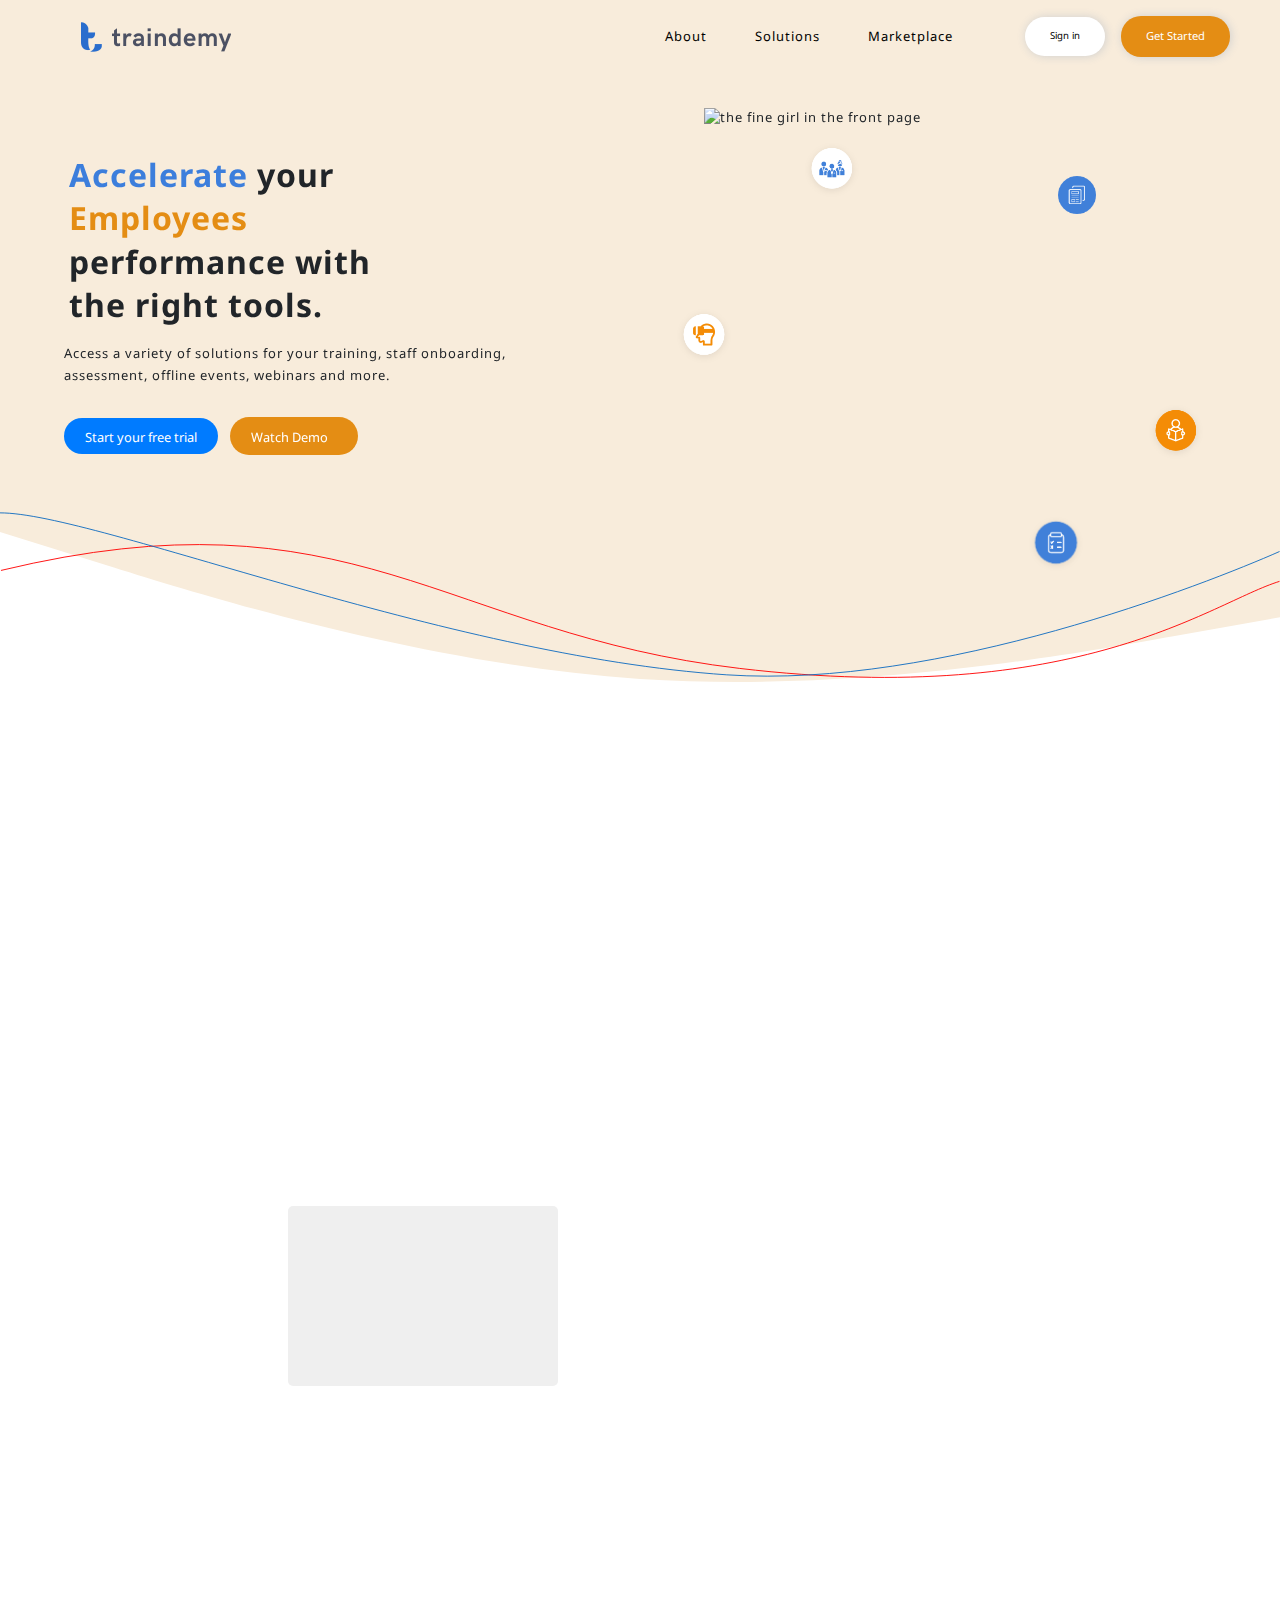
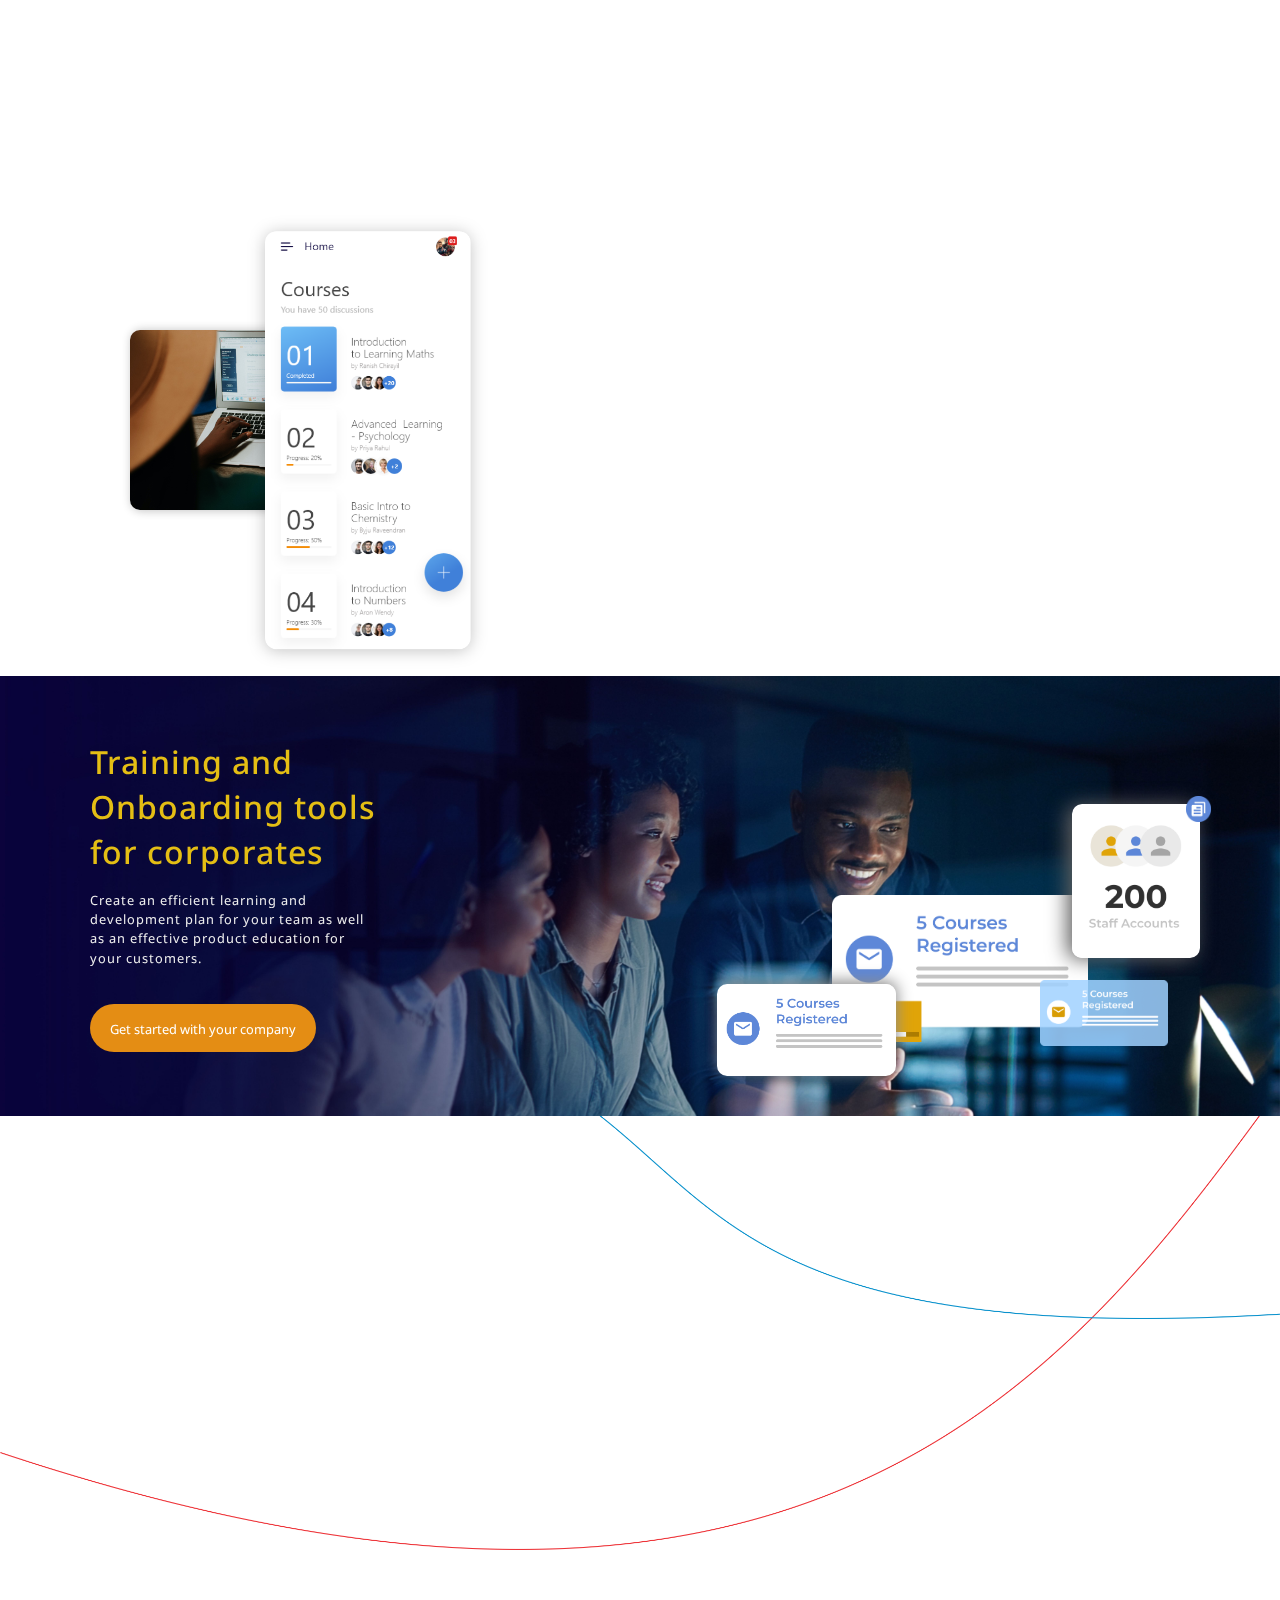
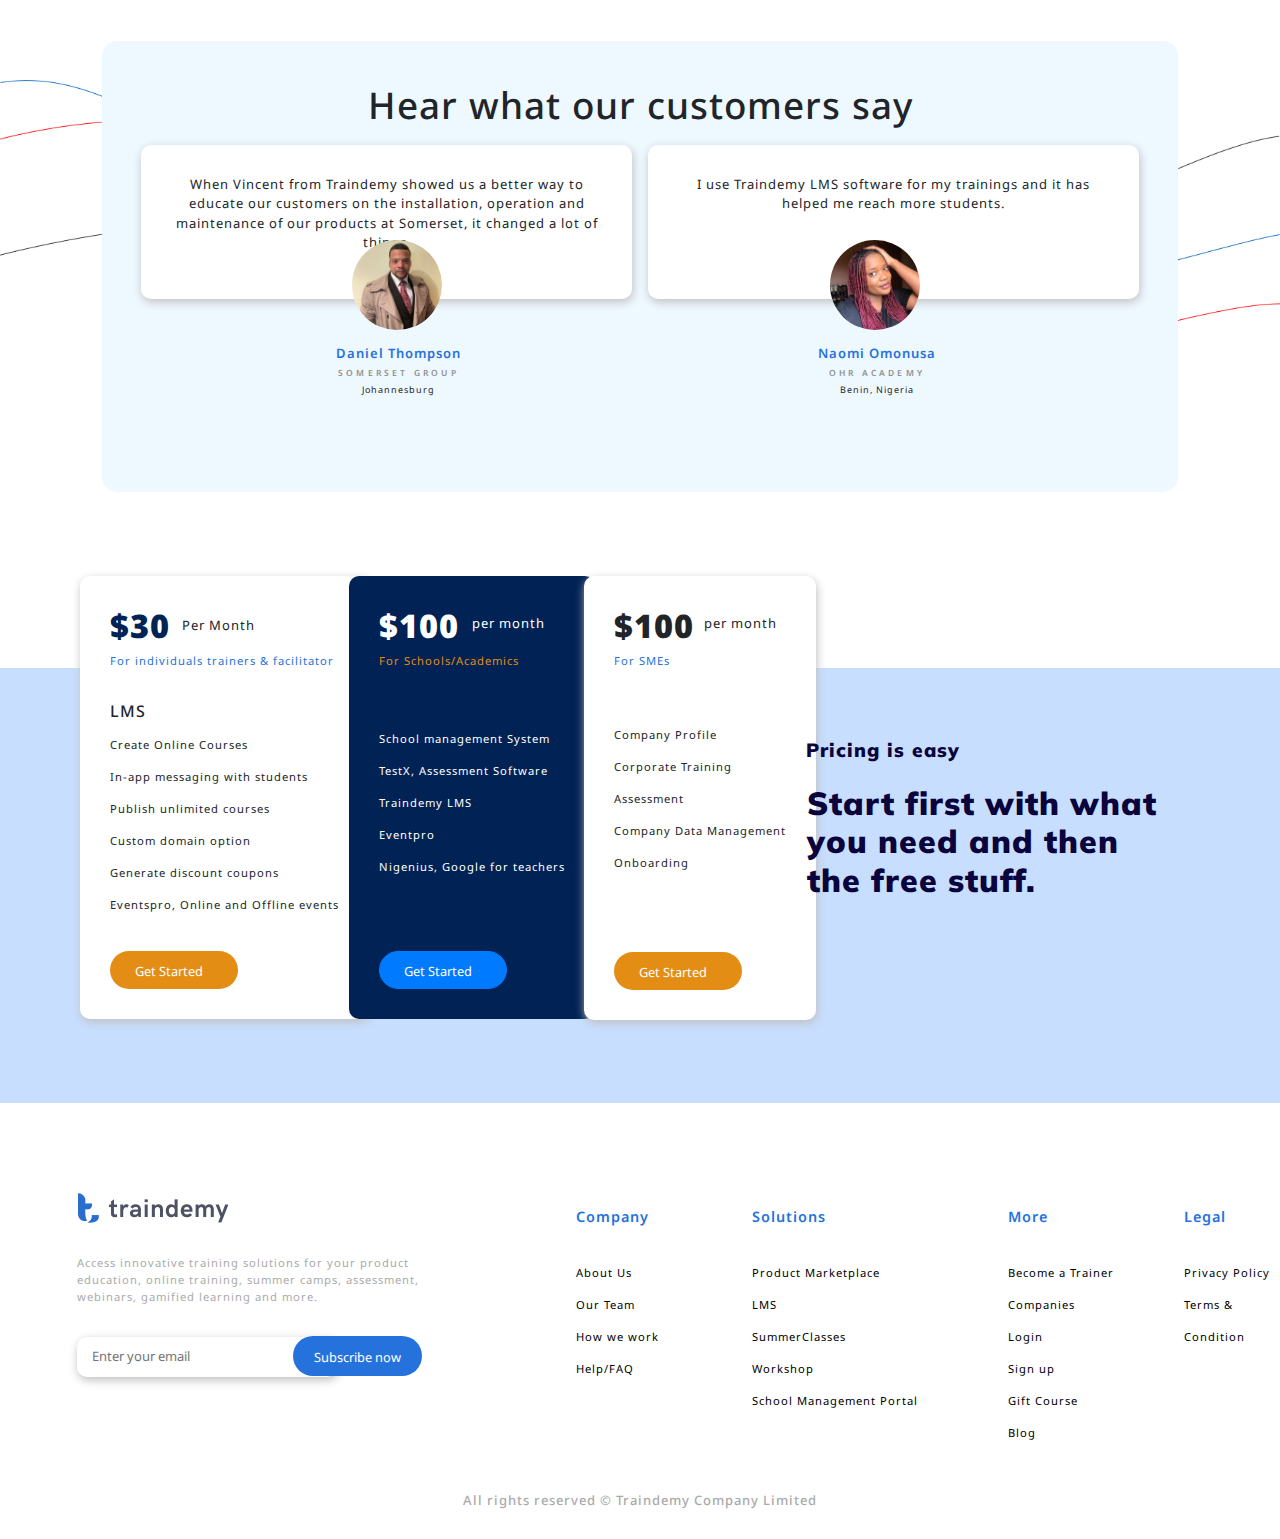
==== commit 004d4ad5: "Update index.html" ====
--- a/index.html
+++ b/index.html
@@ -62,7 +62,7 @@
                             <a class="nav-link" href="#">About</a>
                         </li>
                         <li class="nav-item">
-                            <a class="nav-link" href="#">Traindemy Solutions</a>
+                            <a class="nav-link" href="#">Solutions</a>
                         </li>
                         <li class="nav-item">
                             <a class="nav-link" href="#">Marketplace</a>
@@ -562,4 +562,4 @@
 
 </body>
 
-</html>+</html>
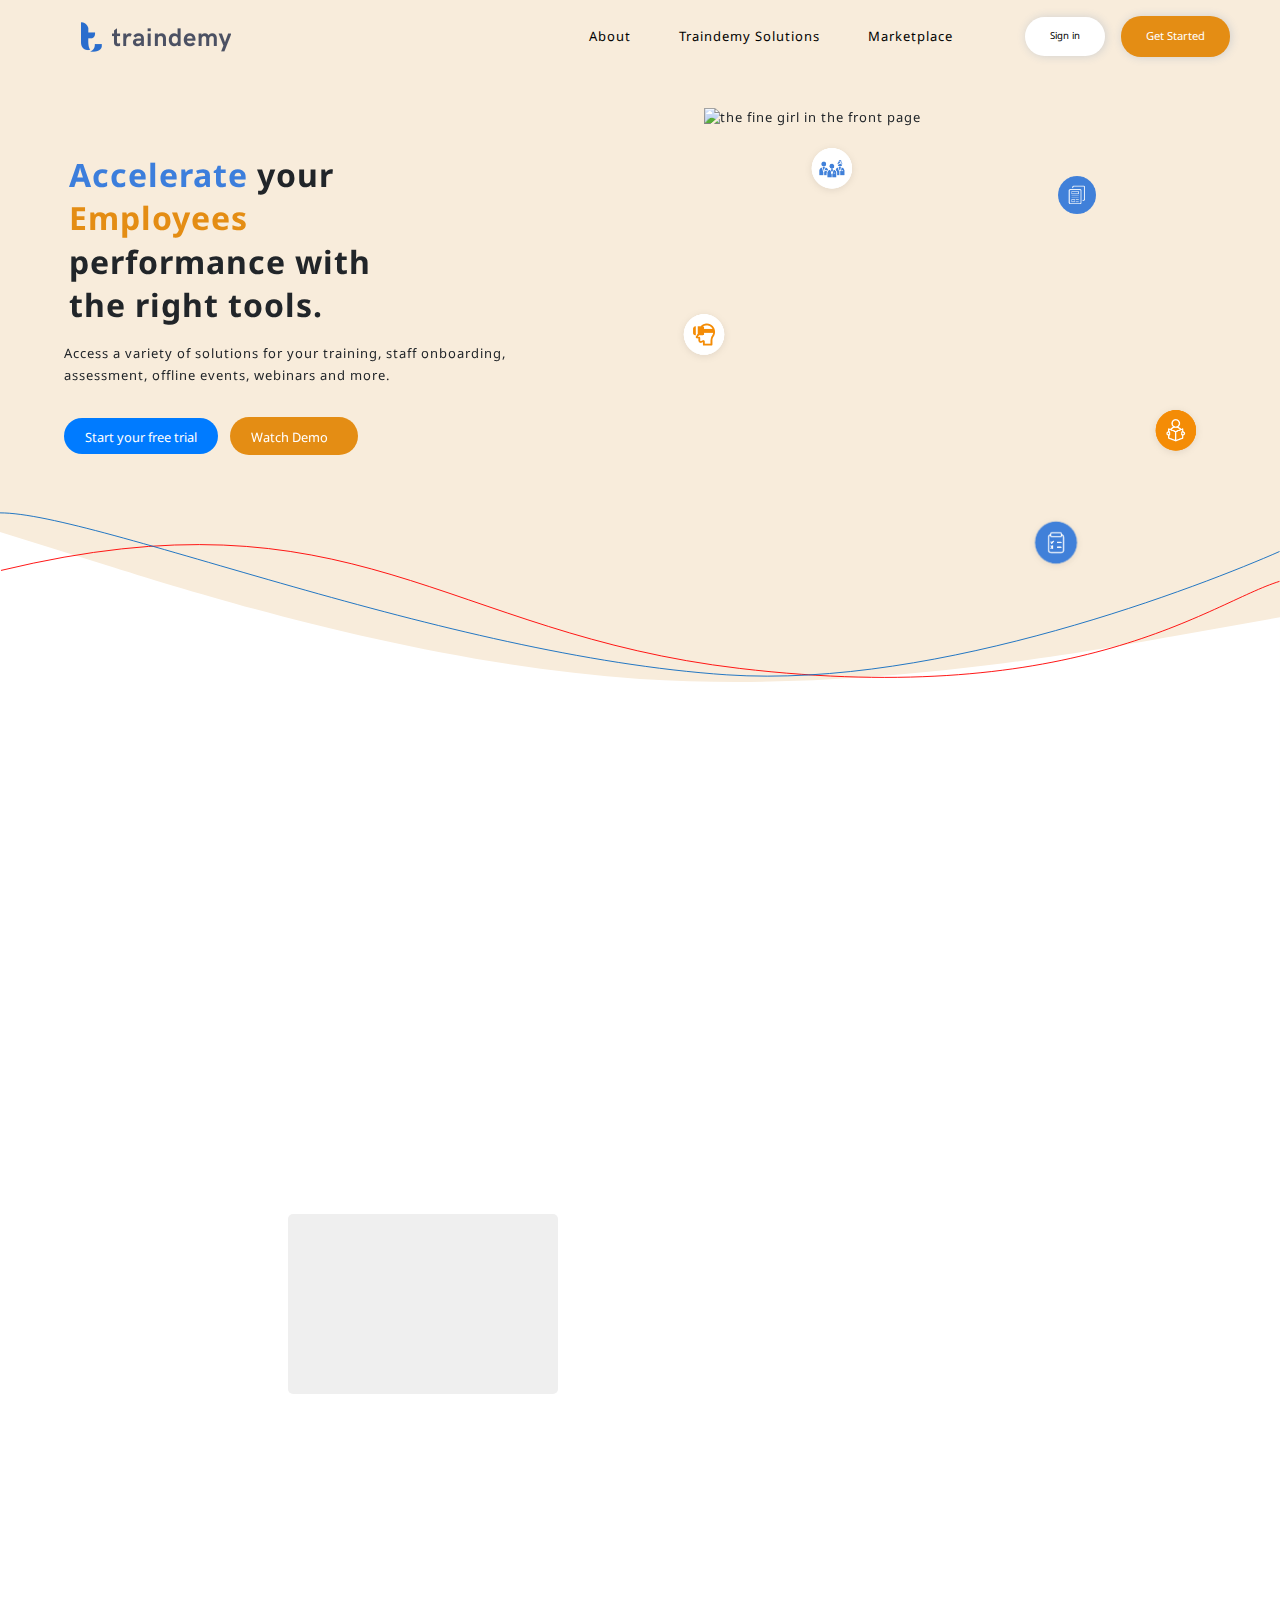
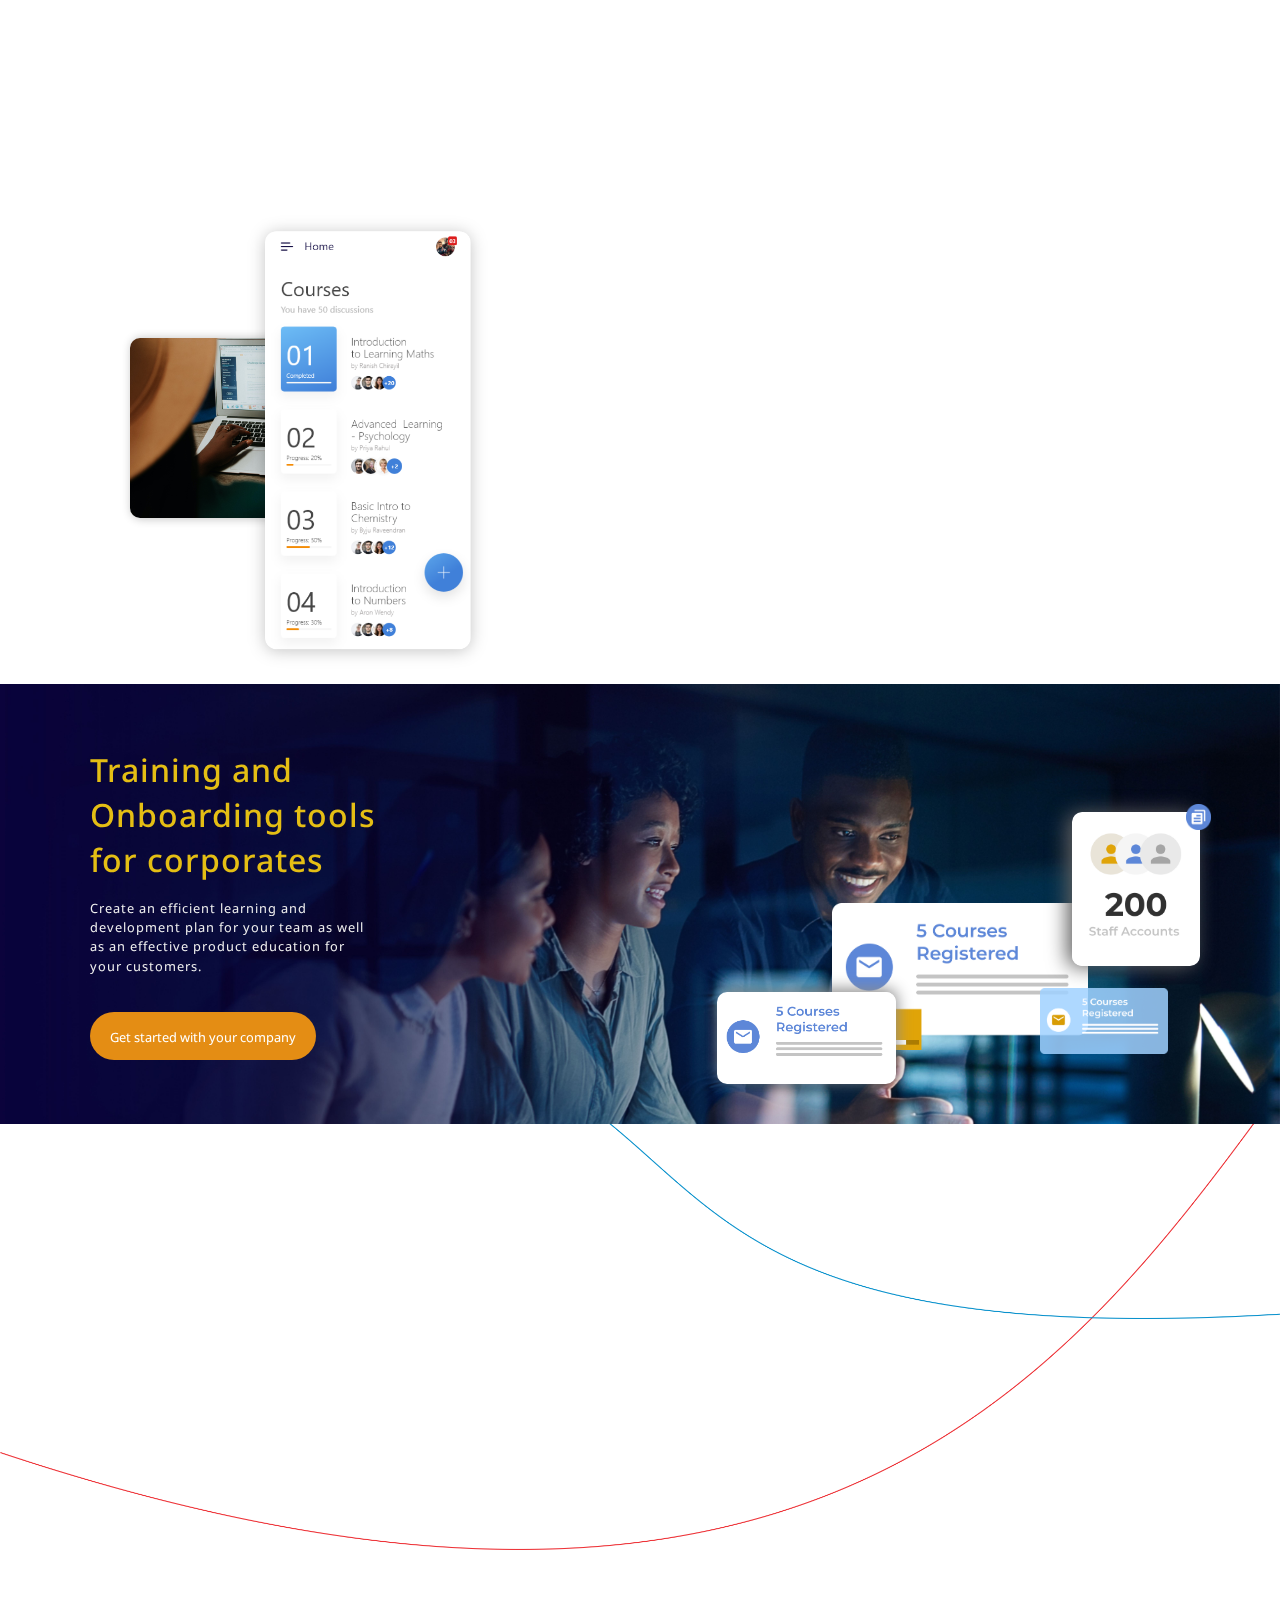
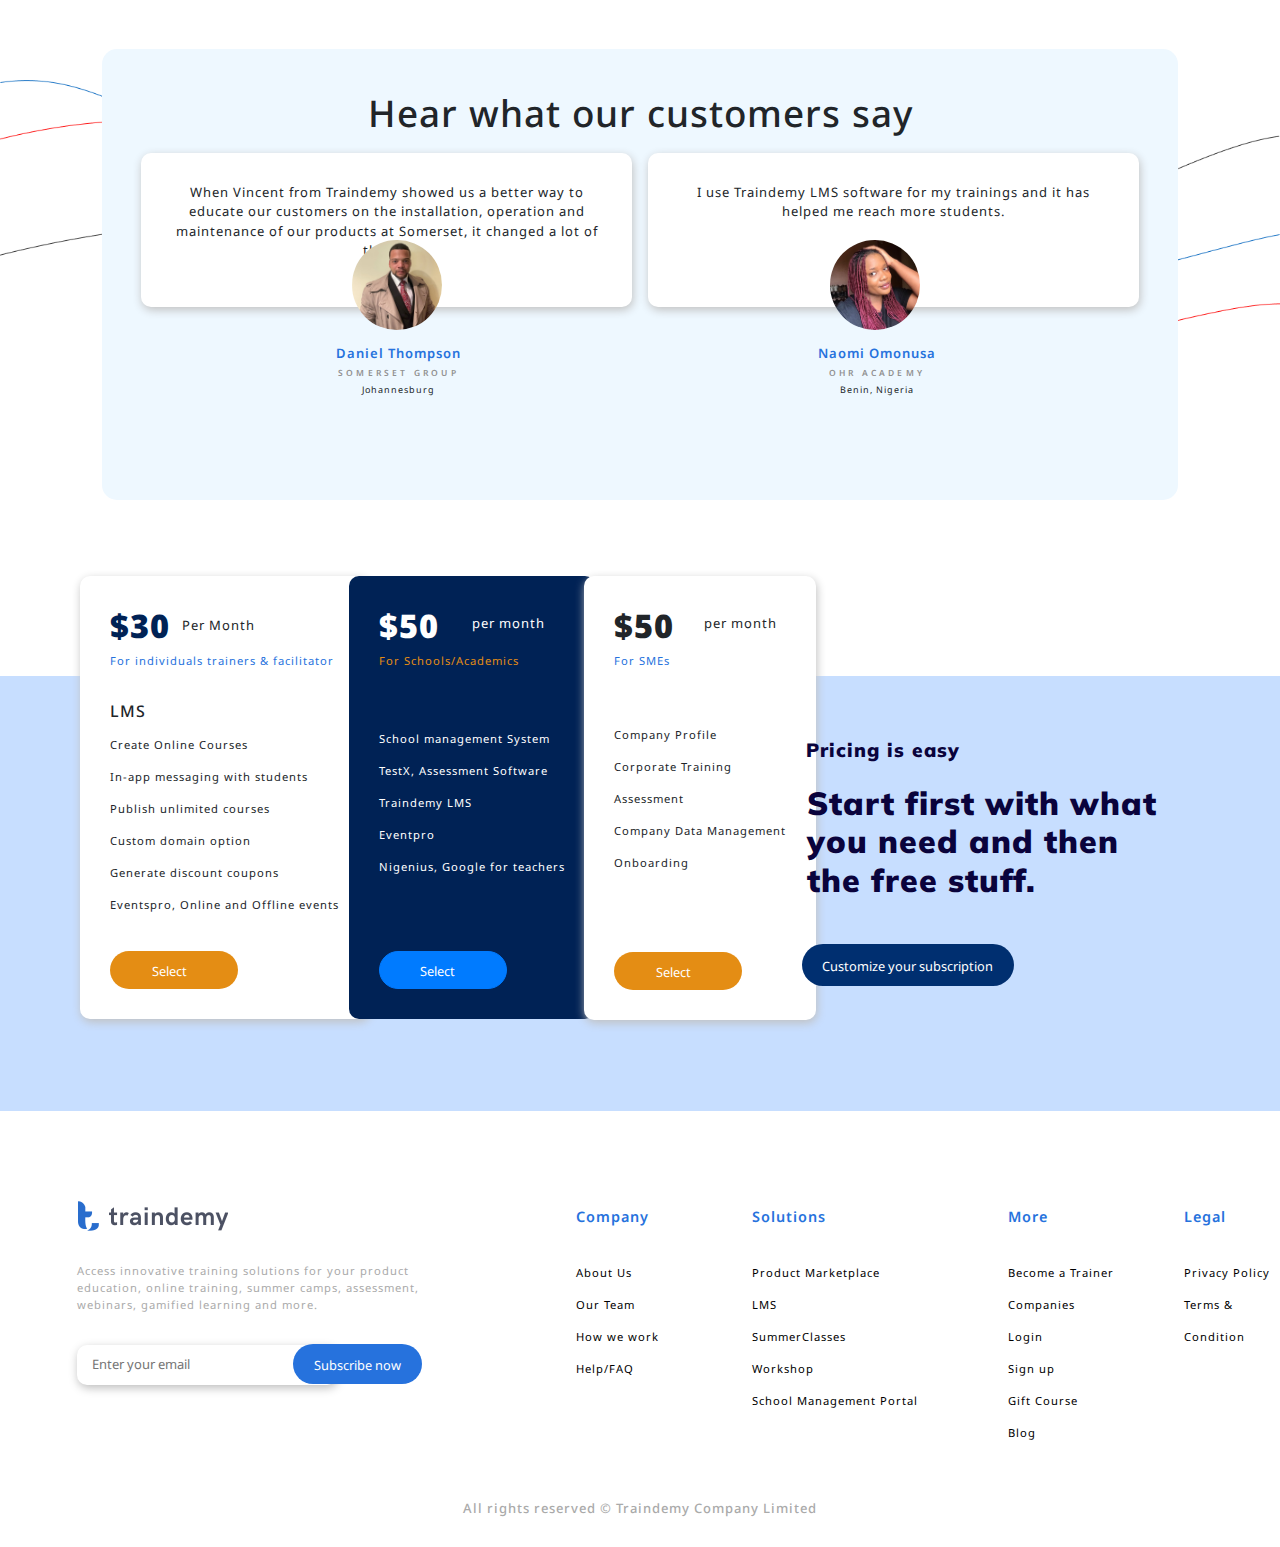
==== commit 7d1cfa1e: "Add files via upload" ====
--- a/index.html
+++ b/index.html
@@ -62,7 +62,7 @@
                             <a class="nav-link" href="#">About</a>
                         </li>
                         <li class="nav-item">
-                            <a class="nav-link" href="#">Solutions</a>
+                            <a class="nav-link" href="#">Traindemy Solutions</a>
                         </li>
                         <li class="nav-item">
                             <a class="nav-link" href="#">Marketplace</a>
@@ -163,13 +163,11 @@
 
         <h4 class="client-title">Trusted by our Clients</h4>
 
-        <img class="client-logo" src="images/google.svg" alt="Google">
-        <img class="client-logo" src="images/netflix.svg" alt="Netflix">
-        <img class="client-logo" src="images/airbnb.svg" alt="Airbnb">
-        <img class="client-logo" src="images/amazon.svg" alt="Amazon">
-        <img class="client-logo" src="images/fb.svg" alt="Facebook">
-        <img class="client-logo" src="images/grab.svg" alt="Grab">
-
+        <img class="client-logo standage" src="images/standage-logo.png" alt="Google">
+        <img class="client-logo sormerset" src="images/sormerset.png" alt="Netflix">
+        <img class="client-logo spoof" src="images/spoof-logo.png" alt="Airbnb">
+        <img class="client-logo osc" src="images/osc-logo.png" alt="Amazon">
+        <img class="client-logo uaba" src="images/uaba-logo.png" alt="Facebook">
     </section>
     <!-- End of trusted clients -->
 
@@ -421,14 +419,14 @@
                 </ul>
 
                 <button class="btn fprice-btn feature-btn">
-                    <span class="p-gt-btn">Get Started</span>
+                    <span class="p-gt-btn">Select</span>
                     <i class="fas fa-caret-right"></i>
                 </button>
 
             </div>
 
             <div class="s-plan">
-                <h3 class="s-duration-cost">$100</h3>
+                <h3 class="s-duration-cost">$50</h3>
                 <span class="s-price-duration">per month</span>
                 <p class="for-schools">For Schools/Academics</p>
                 <!-- <h3 class="s-pcard-title">LMS</h3> -->
@@ -441,14 +439,14 @@
                 </ul>
 
                 <button class="btn sprice-btn feature-btn btn-primary">
-                    <span class="p-gt-btn">Get Started</span>
+                    <span class="p-gt-btn">Select</span>
                     <i class="fas fa-caret-right"></i>
                 </button>
 
             </div>
 
             <div class="th-plan">
-                <h3 class="th-duration-cost">$100</h3>
+                <h3 class="th-duration-cost">$50</h3>
                 <span class="th-price-duration">per month</span>
                 <p class="for-sme">For SMEs</p>
                 <!-- <h3>LMS</h3> -->
@@ -461,7 +459,7 @@
                 </ul>
 
                 <button class="btn thprice-btn feature-btn">
-                    <span class="p-gt-btn">Get Started</span>
+                    <span class="p-gt-btn">Select</span>
                     <i class="fas fa-caret-right"></i>
                 </button>
                 <!-- End of Get started button -->
@@ -475,7 +473,11 @@
         <div class="plan-desc">
             <p class="small-title">Pricing is easy</p>
             <h3 class="p-description">Start first with what you need and then the free stuff.</h3>
-        </div>
+            <button class="btn customize-btn">
+                <span class="p-gt-btn">Customize your subscription</span>
+            </button>
+        </div>
+        
         <!-- End of Our plan description -->
 
 
@@ -562,4 +564,4 @@
 
 </body>
 
-</html>
+</html>--- a/css/styles.css
+++ b/css/styles.css
@@ -320,8 +320,27 @@
 }
 
 .client-logo {
-    width: 10%;
-    padding: 12px;
+    padding: 10px 35px;
+}
+
+.standage   {
+    width: 18%;
+}
+
+.sormerset   {
+    width: 16%;
+}
+
+.spoof   {
+    width: 12.5%;
+}
+
+.osc   {
+    width: 12%;
+}
+
+.uaba   {
+    width: 18%;
 }
 
 /* Features section */
@@ -1003,6 +1022,17 @@
     color: #0A033C;
     font-family: 'Mulish', sans-serif;
     font-weight: 900;
+}
+
+.customize-btn  {
+    position: absolute;
+    right: 16.6rem;
+    top: 259rem;
+    border-radius: 30px;
+    background-color: #002f70;
+    color: #fff;
+    padding: 8px 10px 8px 19px;
+    text-align: center;
 }
 
 /* Footer Section */
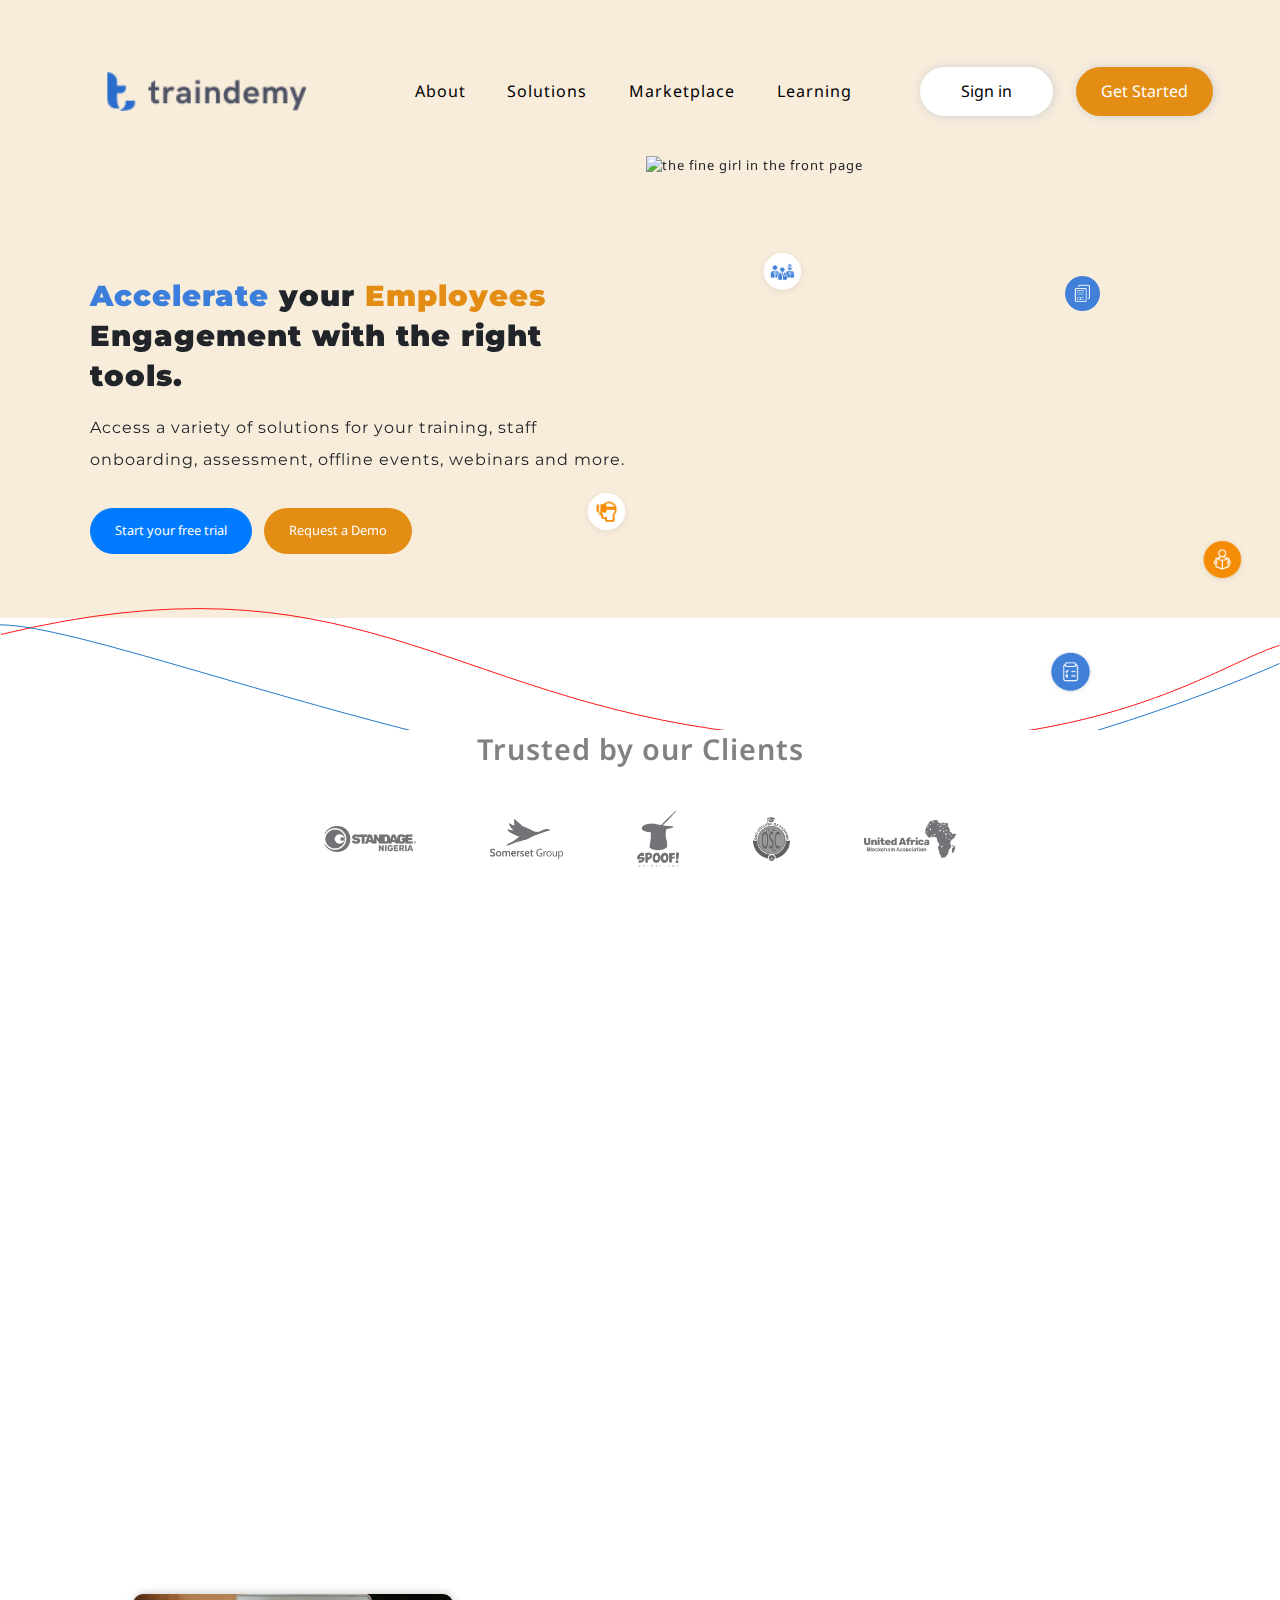
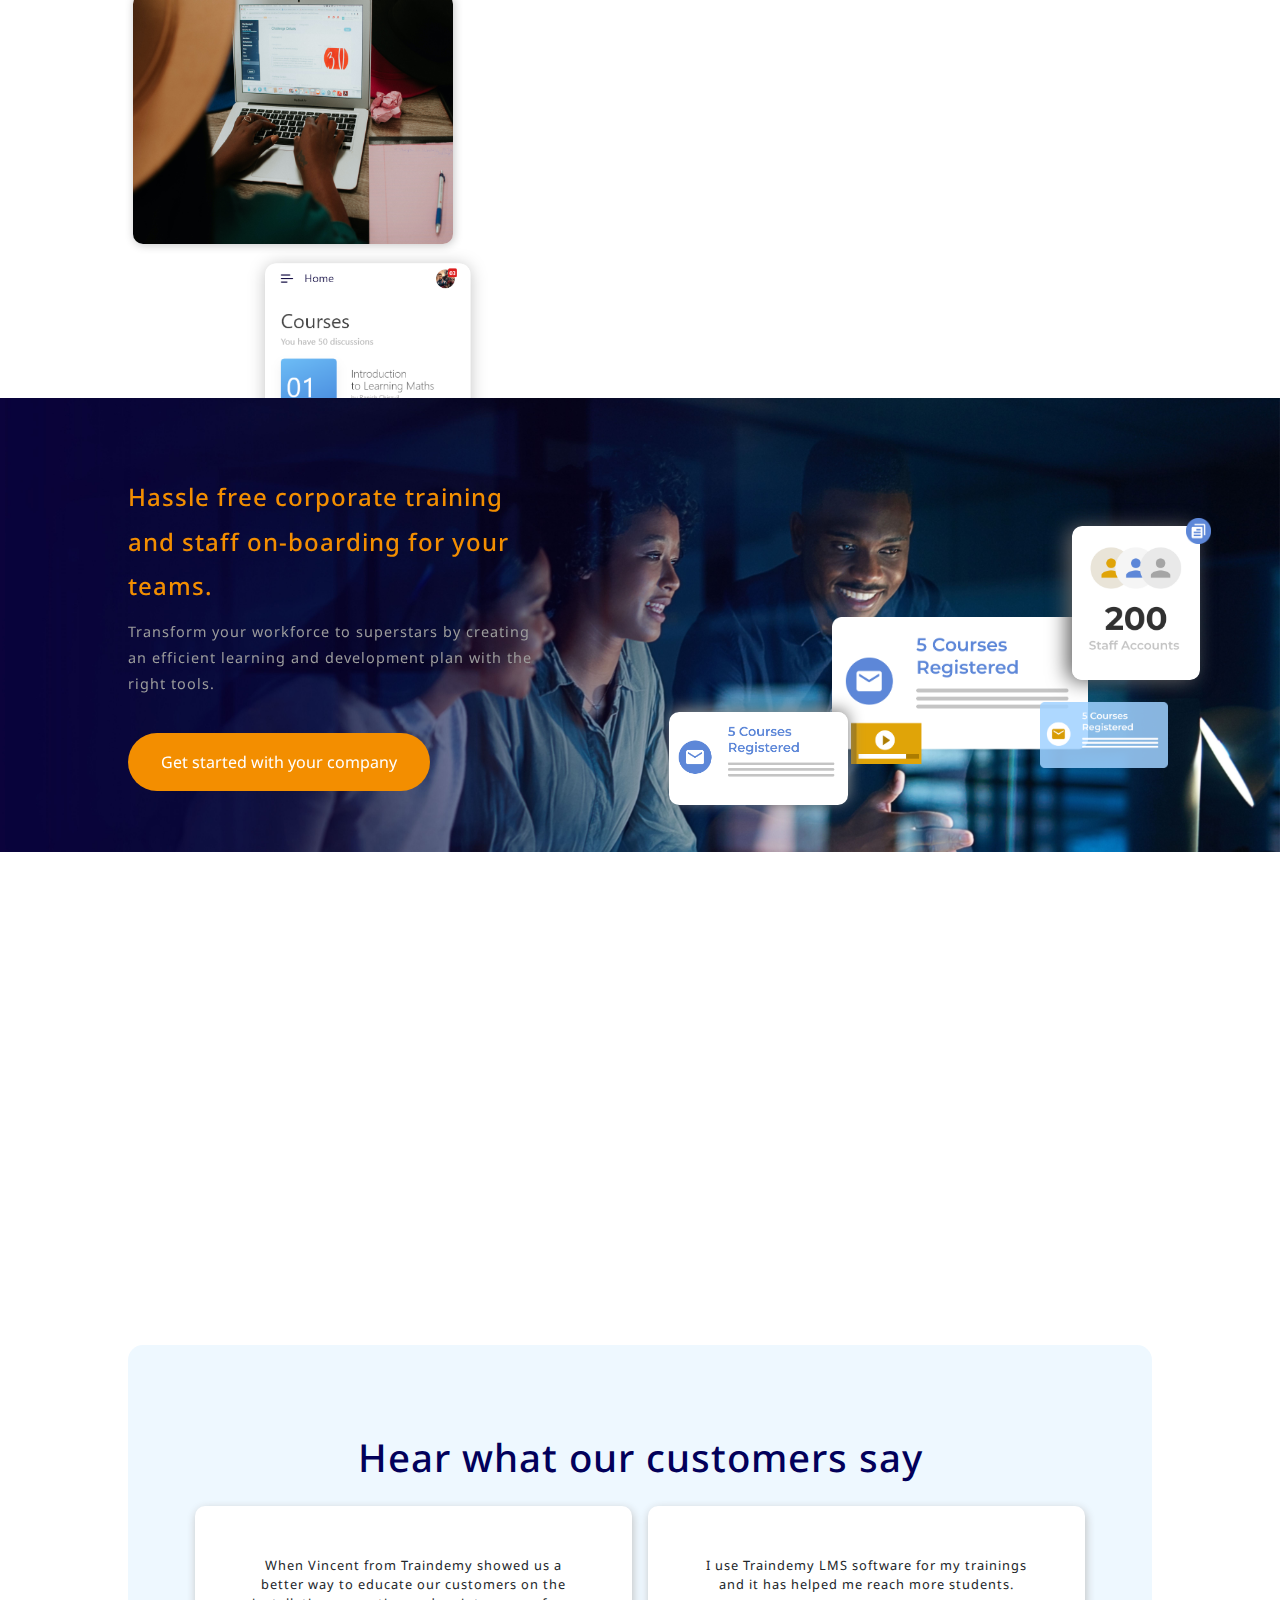
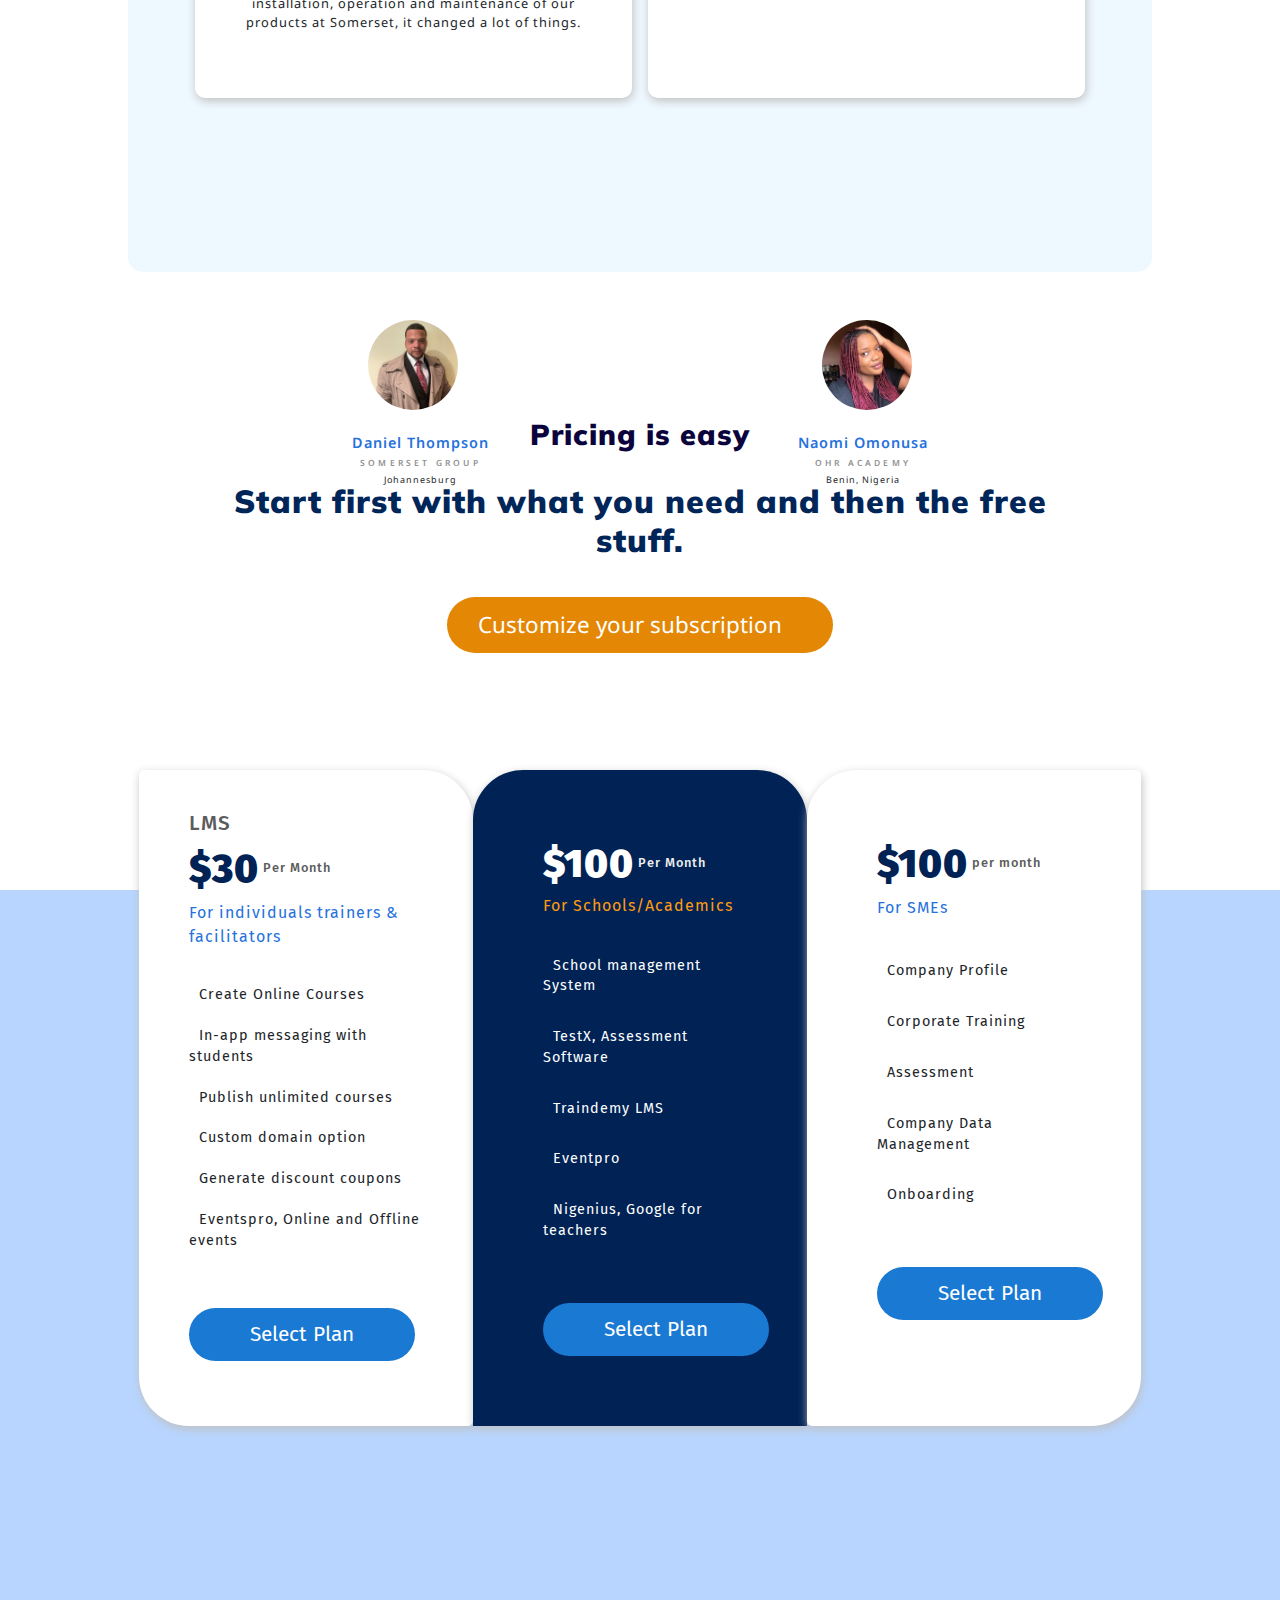
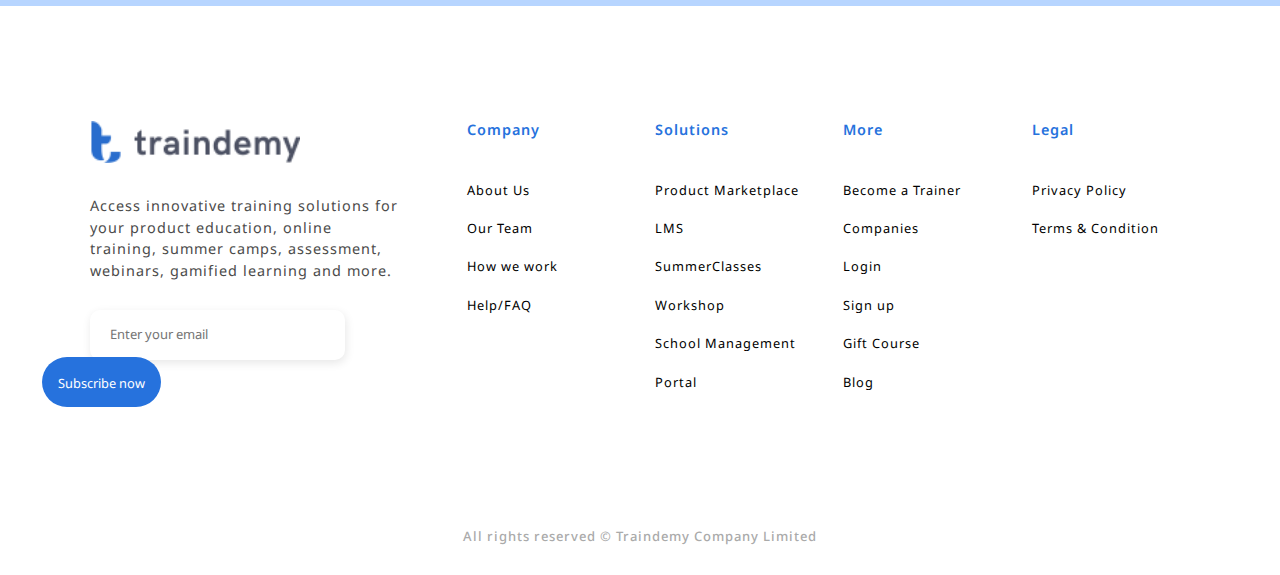
==== commit 4f431a10: "Add files via upload" ====
--- a/index.html
+++ b/index.html
@@ -17,11 +17,21 @@
     <link href="https://fonts.googleapis.com/css2?family=Noto+Sans:wght@400;700&display=swap" rel="stylesheet">
     <link rel="preconnect" href="https://fonts.gstatic.com">
     <link href="https://fonts.googleapis.com/css2?family=Mulish:wght@200;700;800&display=swap" rel="stylesheet">
+    <link rel="preconnect" href="https://fonts.googleapis.com">
+    <link rel="preconnect" href="https://fonts.gstatic.com" crossorigin>
+    <link href="https://fonts.googleapis.com/css2?family=Fira+Sans:wght@100;200;300;400;500;600;700&display=swap"
+        rel="stylesheet">
+    <link rel="preconnect" href="https://fonts.googleapis.com">
+    <link rel="preconnect" href="https://fonts.gstatic.com" crossorigin>
+    <link href="https://fonts.googleapis.com/css2?family=Montserrat:wght@400;500;600;700;800;900&display=swap"
+        rel="stylesheet">
+
 
     <!-- CSS Stylesheets -->
     <link rel="stylesheet" href="https://maxcdn.bootstrapcdn.com/bootstrap/4.0.0/css/bootstrap.min.css"
         integrity="sha384-Gn5384xqQ1aoWXA+058RXPxPg6fy4IWvTNh0E263XmFcJlSAwiGgFAW/dAiS6JXm" crossorigin="anonymous">
     <link rel="stylesheet" href="css/styles.css">
+    <link rel="stylesheet" href="css/mediaqueries.css">
 
     <!--Bootstrap Scripts-->
     <script src="https://code.jquery.com/jquery-3.2.1.slim.min.js"
@@ -62,10 +72,13 @@
                             <a class="nav-link" href="#">About</a>
                         </li>
                         <li class="nav-item">
-                            <a class="nav-link" href="#">Traindemy Solutions</a>
+                            <a class="nav-link" href="#">Solutions</a>
                         </li>
                         <li class="nav-item">
                             <a class="nav-link" href="#">Marketplace</a>
+                        </li>
+                        <li class="nav-item">
+                            <a class="nav-link" href="#">Learning</a>
                         </li>
                     </ul>
                     <button class="btn sign-btn">Sign in</button>
@@ -75,74 +88,38 @@
             <!-- End of navigation bar -->
 
 
-
-            <!-- start of hero section -->
-
-            <div class="hero">
-
-                <h1 data-aos="fade-right" data-aos-duration="2000" class="hero-title"><span
-                        class="training-text">Accelerate</span> your <span class="employee-text"></span>
-                    performance with the right tools.</h1>
-
-                <p data-aos="fade-up" data-aos-duration="2000" class="hero-paragraph">Access a variety of solutions for
-                    your training, staff onboarding, assessment, offline events, webinars and more.
-                </p>
-
-                <button data-aos="fade-up" data-aos-duration="2000" class="btn getStart-btn btn-primary">
-                    <span class="getStart">Start your free trial</span>
-                </button>
-
-                <!-- Start Watch Demo Video -->
-
-                <div id="light">
-                    <!-- <a class="boxclose" id="boxclose" onclick="lightbox_close();"></a> -->
-                    <iframe id="VisaChipCardVideo" width="800" height="500"
-                        src="https://www.youtube.com/embed/QM0zFlG0QB0?controls=1?showinfo=0&rel=0&enablejsapi=1"
-                        frameborder="0" allowfullscreen>
-                    </iframe>
-                    <!-- <video id="VisaChipCardVideo" width="600" controls>
-                        <source src="https://www.w3schools.com/html/mov_bbb.mp4" type="video/mp4"> -->
+            <div class="row">
+
+                <!-- start of hero section -->
+
+                <div class="col-lg-6 hero">
+
+                    <h1 data-aos="fade-right" data-aos-duration="2000" class="hero-title"><span
+                            class="training-text">Accelerate</span> your <span class="employee-text"></span>
+                        Engagement with the right tools.</h1>
+
+                    <p data-aos="fade-up" data-aos-duration="2000" class="hero-paragraph">Access a variety of solutions
+                        for your training, staff onboarding, assessment, offline events, webinars and more.
+                    </p>
+                    <button data-aos="fade-up" data-aos-duration="2000" class="btn getStart-btn btn-primary">Start your
+                        free trial</button>
+                    <button data-aos="fade-up" data-aos-duration="2000" class="btn getStart-watch-btn">Request a
+                        Demo</button>
                 </div>
 
-                <div id="fade" onClick="lightbox_close();"></div>
-
-                <a onclick="lightbox_open();">
-                    <button data-aos="fade-up" data-aos-duration="2000" class="btn fprice-btn getStart-watch-btn">
-                        <span class="getStart-watch">Watch Demo</span>
-                        <i class="fas fa-caret-right"></i>
-                    </button>
-                </a>
-
-                <!-- End Watch Demo video -->
-
-            </div>
-
-        </div>
-
-        <div class="hero-images">
-            <img data-aos="fade-up" data-aos-duration="2000" class="lady-img" tooltip="picture"
-                src="images/lady-img.png" alt="the fine girl in the front page">
-            <!-- <span class="tooltiptext">
-                        <ol>
-                            <li>Assessment</li>
-                            <li>Learning & Development</li>
-                            <li>Staff On-boarding </li>
-                            <li>Training</li>
-                            <li>Create events</li>
-                            <li>VR/AR</li>
-                        </ol>
-                    </span> -->
-            <img class="hero-fpic" src="images/first-hero.png" alt="3 courses registered">
-            <img data-aos="hero-spic" data-aos-duration="3000" class="hero-spic" src="images/sec-hero.png"
-                alt="200 staff account">
-            <img class="hero-thpic" src="images/th-hero.png" alt="copy icon">
-            <img class="hero-fopic" src="images/forth-hero.png" alt="copy icon">
-            <img class="hero-fifpic" src="images/fifth-hero.png" alt="copy icon">
-
-        </div>
-
-        </div>
-        <!-- End of Hero section -->
+                <div class="col-lg-6 hero-images">
+                    <img data-aos="fade-up" data-aos-duration="2000" class="lady-img" tooltip="picture"
+                        src="images/lady-img.png" alt="the fine girl in the front page">
+                    <img class="hero-fpic" src="images/first-hero.png" alt="3 courses registered">
+                    <img data-aos="hero-spic" data-aos-duration="3000" class="hero-spic" src="images/sec-hero.png"
+                        alt="200 staff account">
+                    <img class="hero-thpic" src="images/th-hero.png" alt="copy icon">
+                    <img class="hero-fopic" src="images/forth-hero.png" alt="copy icon">
+                    <img class="hero-fifpic" src="images/fifth-hero.png" alt="copy icon">
+
+                </div>
+
+            </div>
 
         </div>
 
@@ -177,71 +154,42 @@
 
         <!-- First feature -->
 
-        <div data-aos="fade-up-right" data-aos-duration="2000" class="img-bg">
-            <img class="feature-img-1" src="images/f1.jpg" alt="first-image">
-            <img class="feature-img-2" src="images/f2.jpg" alt="second-image">
-            <img class="feature-img" src="images/f3.jpg" alt="third-image">
-        </div>
-
-        <!-- Start of video section -->
-        <div id="f-video">
-            <a class="boxclose" id="boxclose" onclick="video_close();"></a>
-
-            <div data-aos="zoom-in" data-aos-duration="3000" class="feature-video">
-                <video id="FeatureVideo" width="1000" controls preload="auto" onplay="playing()">
-                    <source src="videos/new-video.mp4" type="video/mp4">
-            </div>
-        </div>
-
-        <div id="close" onClick="video_close();"></div>
-
-        <!-- The play button -->
-        <a onclick="video_open();">
-            <button class="vid-overlay">
-                <img data-aos="fade-down" data-aos-duration="2000" src="images/video-overlay.jpg" alt=""
-                    class="video-img">
-                <span class="play-btn">
-                    <i class="fas fa-play-circle"></i>
-                </span>
-            </button>
-        </a>
-
-        <div data-aos="fade-up" data-aos-duration="2000" class="desc-container">
-            <h3 class="f-description">Discover efficient on-boarding, Training, Assessment, Data Management and more;
-                everything you need in one place.</h3>
-        </div>
-        <!-- End of video section -->
+        <h3 data-aos="fade-up" data-aos-duration="2000" class="f-description">Discover how Traindemy is helping
+            businesses access technologies that allows them connect with customers and employees better.</h3>
+
         <!-- End of First feature -->
 
+        
 
         <!-- Second feature -->
-        <div data-aos="flip-left" data-aos-duration="2000" class="desc-container-2">
-
-            <h4 class="sf-description">The best schools and academies use our solutions.</h4>
-
-            <p class="p-desc">From school management portal, LMS, students assessment, summer camps to skills
-                workshops and more, Traindemy makes every subscription worth it.</p>
-
-            <button class="btn feature-btn btn-primary"><span class="b-instructor">Get started with your
-                    school</span></button>
-
-        </div>
-
-
-        <div class="s-img-bg">
-            <img data-aos="zoom-in" data-aos-duration="2000" class="feature-img-one" src="images/Kaffy.png"
+
+        <div class="s-feature row">
+            <div data-aos="flip-left" data-aos-duration="2000" class="col-lg-7 desc-container-2">
+
+                <h4 class="sf-description">The best schools and academies use our solutions.</h4>
+
+                <p class="p-desc">From school management portal, LMS, students assessment, summer camps to skills
+                    workshops and more, Traindemy makes every subscription worth it.</p>
+
+                <button class="btn feature-btn btn-primary">Get started now</button>
+
+
+            </div>
+
+            <img data-aos="zoom-in" data-aos-duration="2000" class="feature-img-one col-lg-2" src="images/Kaffy.png"
                 alt="first-image">
-            <img data-aos="zoom-in" data-aos-duration="2000" class="kaffy-badge"
-                src="https://traindemy.com/assets/img/icons/verified-badge.svg" alt="the verification badge">
-            <img data-aos="fade-down" data-aos-duration="2000" class="feature-img-two" src="images/Spoof.png"
+            <!-- <img data-aos="zoom-in" data-aos-duration="2000" class="kaffy-badge"
+                    src="https://traindemy.com/assets/img/icons/verified-badge.svg" alt="the verification badge"> -->
+            <img data-aos="fade-down" data-aos-duration="2000" class="feature-img-two col-lg-2" src="images/Spoof.png"
                 alt="second-image">
-            <img data-aos="fade-down" data-aos-duration="2000" class="spoof-badge"
-                src="https://traindemy.com/assets/img/icons/verified-badge.svg" alt="the verification badge">
-            <img data-aos="fade-left" data-aos-duration="2000" class="feature-img-three" src="images/Paintertainer.png"
-                alt="third-image">
-            <img data-aos="fade-left" data-aos-duration="2000" class="paintertainer-badge"
-                src="https://traindemy.com/assets/img/icons/verified-badge.svg" alt="the verification badge">
-        </div>
+            <!-- <img data-aos="fade-down" data-aos-duration="2000" class="spoof-badge"
+                    src="https://traindemy.com/assets/img/icons/verified-badge.svg" alt="the verification badge"> -->
+            <img data-aos="fade-left" data-aos-duration="1000" class="feature-img-three col-lg-2"
+                src="images/Paintertainer.png" alt="third-image">
+            <!-- <img data-aos="fade-left" data-aos-duration="2000" class="paintertainer-badge"
+                    src="https://traindemy.com/assets/img/icons/verified-badge.svg" alt="the verification badge"> -->
+        </div>
+
         <!-- End of Second feature -->
 
     </section>
@@ -251,22 +199,27 @@
     <!-- Start of get started section -->
     <section id="getStarted">
 
-        <img class="gs-img" src="images/woman.jpg" alt="the woman image">
-        <img class="course-gs-img" src="images/course-tab.png" alt="courses image">
-
-        <div data-aos="fade-up" data-aos-duration="2000" class="gs-description">
-
-            <h1 class="gs-texts">Just like shopping, you get to choose only the services your need.</h1>
-
-            <p class="p-desc">Say goodbye to getting billed for features you don't use. Add or remove softwares at will
-                from your subscription.</p>
-
-            <button class="btn gs-btn feature-btn">
-                <span class="gs-button">Visit software marketplace</span>
-                <!-- <i class="fas fa-caret-right"></i> -->
-            </button>
-
-        </div>
+        <div class="row">
+            <img class="col-lg-8 gs-img" src="images/woman.jpg" alt="the woman image">
+            <img class="course-gs-img" src="images/course-tab.png" alt="courses image">
+
+            <div class="empty-div col-lg-4">
+
+            </div>
+            <div data-aos="fade-up" data-aos-duration="2000" class="col-lg-4 gs-description">
+
+                <h1 class="gs-texts">Prioritise customer success from day 1.</h1>
+
+                <p class="p-desc">Start with an engaging digital user manual, then regular product education. This will
+                    help
+                    your customers better understand your product and become loyal.</p>
+
+                <button class="btn gs-btn feature-btn">Get started with your business</button>
+
+            </div>
+        </div>
+
+
 
     </section>
     <!-- Start of get started section -->
@@ -276,18 +229,13 @@
     <section id="corporate-training">
 
         <!-- t-coporate description -->
-        <h1 class="cprt-title">Training and Onboarding tools for corporates</h1>
-
-        <p class="cprt-desc p-desc">Create an efficient learning and development plan for your team as well as an
-            effective product education for your customers.</p>
+        <h1 class="cprt-title">Hassle free corporate training and staff on-boarding for your teams.</h1>
+
+        <p class="cprt-desc p-desc">Transform your workforce to superstars by creating an efficient learning and
+            development plan with the right tools.</p>
 
         <!-- Get started button -->
-        <button class="btn feature-btn cprt-btn">
-
-            <span class="gs-button">Get started with your company</span>
-            <!-- <i class="fas fa-caret-right"></i> -->
-
-        </button>
+        <button class="btn feature-btn cprt-btn">Get started with your company</button>
         <!-- End of Get started button -->
 
 
@@ -302,43 +250,35 @@
     </section>
     <!-- End of coporate training section -->
 
-    <img class="instructor-svg" src="images/svg-ln.png" alt="">
-    <img class="s-instructor-svg" src="images/svg-ln-2.png" alt="">
-    
+    <!-- <img class="instructor-svg" src="images/svg-ln.png" alt="">
+    <img class="s-instructor-svg" src="images/svg-ln-2.png" alt=""> -->
+
     <!-- Start of instructor section -->
     <section id="instructor">
 
-        <!-- instructor description -->
-        <div class="instructor-desc" data-aos="fade-right" data-aos-duration="2000">
-
-            
-
-            <h3 class="dev-title sf-description">Join our developers program</h3>
-
-            <p class="p-desc">Over 100 developers and teams are making money by contributing 21st century software to
-                our marketplace.
-            </p>
-
-            <button class="btn instructor-btn feature-btn btn-primary"><span class="b-instructor">Apply to
-                    join</span></button>
-
-            
-        </div>
-        <!-- End of instructor description -->
-
-        <!-- instructors images -->
-        <div class="instructor-images">
-            <img data-aos="fade-down" data-aos-duration="2000" class="instructor-img" src="images/instructor-img.png"
-                alt="third-image">
-
-        </div>
-        <!-- End of instructors images -->
+        <div class="row">
+            <div class="col-lg-8 instructor-desc" data-aos="fade-right" data-aos-duration="2000">
+                <h3 class="dev-title sf-description">Join our developers program</h3>
+                <p class="p-desc">Over 100 developers and teams are making money by contributing 21st century software
+                    to
+                    our marketplace.
+                </p>
+                <button class="btn instructor-btn btn-primary">Apply to join</button>
+            </div>
+
+            <div class="col-lg-4 instructor-images">
+                <img data-aos="fade-down" data-aos-duration="2000" class="instructor-img"
+                    src="images/instructor-img.png" alt="third-image">
+            </div>
+        </div>
+
+
 
     </section>
     <!-- End of instructor section -->
 
     <!--The svg line in the testimonial background-->
-    <img src="images/testimonial-bg.png" alt="" class="testimonial-svg">
+    <!-- <img src="images/testimonial-bg.png" alt="" class="testimonial-svg"> -->
 
     <!-- Start of testimonials section -->
     <section id="testimonials">
@@ -356,7 +296,7 @@
 
 
 
-            <div class="row mx-lg-n5">
+            <div class="testimony-div row mx-lg-n5">
 
                 <!-- First testimony -->
                 <div class="f-testimony col mr-lg-3">
@@ -378,7 +318,7 @@
                 <!-- Second testimony -->
                 <div class="s-testimony col">
 
-                    <p>I use Traindemy LMS software for my trainings and it has helped me reach more students.</p>
+                    <p class="testimonial-p">I use Traindemy LMS software for my trainings and it has helped me reach more students.</p>
 
                 </div>
                 <!-- End of Second testimony -->
@@ -402,153 +342,140 @@
     <!-- Start of pricing plan section -->
     <section id="pricing-plan">
 
-        <!-- The plan card -->
-        <div class="plan-card">
-            <div class="f-plan">
-                <h3 class="duration-cost">$30</h3>
-                <span class="price-duration">Per Month</span>
-                <p class="for-individuals">For individuals trainers & facilitator</p>
-                <h3 class="pcard-title">LMS</h3>
-                <ul class="pcard-lst">
-                    <li>Create Online Courses</li>
-                    <li>In-app messaging with students</li>
-                    <li>Publish unlimited courses</li>
-                    <li>Custom domain option</li>
-                    <li>Generate discount coupons</li>
-                    <li>Eventspro, Online and Offline events</li>
-                </ul>
-
-                <button class="btn fprice-btn feature-btn">
-                    <span class="p-gt-btn">Select</span>
-                    <i class="fas fa-caret-right"></i>
-                </button>
-
-            </div>
-
-            <div class="s-plan">
-                <h3 class="s-duration-cost">$50</h3>
-                <span class="s-price-duration">per month</span>
-                <p class="for-schools">For Schools/Academics</p>
-                <!-- <h3 class="s-pcard-title">LMS</h3> -->
-                <ul class="s-pcard-lst">
-                    <li>School management System</li>
-                    <li>TestX, Assessment Software</li>
-                    <li>Traindemy LMS</li>
-                    <li>Eventpro</li>
-                    <li>Nigenius, Google for teachers</li>
-                </ul>
-
-                <button class="btn sprice-btn feature-btn btn-primary">
-                    <span class="p-gt-btn">Select</span>
-                    <i class="fas fa-caret-right"></i>
-                </button>
-
-            </div>
-
-            <div class="th-plan">
-                <h3 class="th-duration-cost">$50</h3>
-                <span class="th-price-duration">per month</span>
-                <p class="for-sme">For SMEs</p>
-                <!-- <h3>LMS</h3> -->
-                <ul class="th-pcard-lst">
-                    <li>Company Profile</li>
-                    <li>Corporate Training</li>
-                    <li>Assessment</li>
-                    <li>Company Data Management</li>
-                    <li>Onboarding</li>
-                </ul>
-
-                <button class="btn thprice-btn feature-btn">
-                    <span class="p-gt-btn">Select</span>
-                    <i class="fas fa-caret-right"></i>
-                </button>
-                <!-- End of Get started button -->
-
-            </div>
-
-        </div>
-        <!-- The plan card -->
-
         <!-- Our plan description -->
         <div class="plan-desc">
             <p class="small-title">Pricing is easy</p>
             <h3 class="p-description">Start first with what you need and then the free stuff.</h3>
-            <button class="btn customize-btn">
-                <span class="p-gt-btn">Customize your subscription</span>
-            </button>
-        </div>
-        
+            <button class="btn customize-btn"></i>Customize your subscription<i class="fas fa-caret-right"></i></button>
+        </div>
+
         <!-- End of Our plan description -->
 
-
     </section>
     <!-- End of pricing plan section -->
 
+    <section id="plan-card">
+
+        <!-- The plan card -->
+        <div class="row">
+
+            <div class="col-lg-4 f-plan">
+                <h3 class="pcard-title">LMS</h3>
+                <h3 class="duration-cost">$30</h3>
+                <span class="price-duration">Per Month</span>
+                <p class="for-individuals">For individuals trainers & facilitators</p>
+                <ul class="pcard-lst">
+                    <li><i class="fas fa-check"></i>Create Online Courses</li>
+                    <li><i class="fas fa-check"></i>In-app messaging with students</li>
+                    <li><i class="fas fa-check"></i>Publish unlimited courses</li>
+                    <li><i class="fas fa-check"></i>Custom domain option</li>
+                    <li><i class="fas fa-check"></i>Generate discount coupons</li>
+                    <li><i class="fas fa-check"></i>Eventspro, Online and Offline events</li>
+                </ul>
+                <button class="btn fprice-btn">Select Plan</button>
+            </div>
+
+            <div class="col-lg-4 s-plan">
+                <h3 class="s-duration-cost">$100</h3>
+                <span class="s-price-duration">Per Month</span>
+                <h3 class="for-schools">For Schools/Academics</h3>
+                <ul class="s-pcard-lst">
+                    <li><i class="fas fa-check"></i>School management System</li>
+                    <li><i class="fas fa-check"></i>TestX, Assessment Software</li>
+                    <li><i class="fas fa-check"></i>Traindemy LMS</li>
+                    <li><i class="fas fa-check"></i>Eventpro</li>
+                    <li><i class="fas fa-check"></i>Nigenius, Google for teachers</li>
+                </ul>
+                <button class="btn fprice-btn feature-btn">Select Plan</button>
+            </div>
+
+            <div class="col-lg-4 th-plan">
+                <h3 class="th-duration-cost">$100</h3>
+                <span class="th-price-duration">per month</span>
+                <p class="for-sme">For SMEs</p>
+                <ul class="th-pcard-lst">
+                    <li><i class="fas fa-check"></i>Company Profile</li>
+                    <li><i class="fas fa-check"></i>Corporate Training</li>
+                    <li><i class="fas fa-check"></i>Assessment</li>
+                    <li><i class="fas fa-check"></i>Company Data Management</li>
+                    <li><i class="fas fa-check"></i>Onboarding</li>
+                </ul>
+                <button class="btn fprice-btn feature-btn">Select Plan</button>
+            </div>
+
+        </div>
+
+        <!-- The plan card -->
+    </section>
 
     <!-- Footer section -->
     <section id="footer">
 
-        <!-- brand section of the footer -->
-        <div class="brand">
-            <img class="footer-logo" src="images/logo.png" alt="the company brand logo">
-            <p class="footer-abt">Access innovative training solutions for your product education, online training,
-                summer camps,
-                assessment, webinars, gamified learning and more.</p>
-            <input class="footer-input" id="email" type="email" placeholder="Enter your email">
-            <button class="btn footer-email-btn">
-                <span class="Subscribe-btn">Subscribe now</span>
-            </button>
-        </div>
-        <!-- end of brand section of the footer -->
-
-        <!-- company section -->
-        <div class="company">
-            <h4 class="comp-title">Company</h4>
-            <ul class="footer-lst">
-                <li><a href="#">About Us</a></li>
-                <li><a href="#">Our Team</a></li>
-                <li><a href="#">How we work</a></li>
-                <li><a href="#">Help/FAQ</a></li>
-            </ul>
-        </div>
-        <!-- end of company section -->
-
-        <!-- solution section -->
-        <div class="solution">
-            <h4 class="solution-title">Solutions</h4>
-            <ul class="footer-lst">
-                <li><a href="#">Product Marketplace</a></li>
-                <li><a href="#">LMS</a></li>
-                <li><a href="#">SummerClasses</a></li>
-                <li><a href="#">Workshop</a></li>
-                <li><a href="#">School Management Portal</a></li>
-            </ul>
-        </div>
-        <!-- end of solution section -->
-
-        <!-- more section -->
-        <div class="more">
-            <h4 class="more-title">More</h4>
-            <ul class="footer-lst">
-                <li><a href="#">Become a Trainer</a></li>
-                <li><a href="#">Companies</a></li>
-                <li><a href="#">Login</a></li>
-                <li><a href="#">Sign up</a></li>
-                <li><a href="#">Gift Course</a></li>
-                <li><a href="#">Blog</a></li>
-            </ul>
-        </div>
-        <!-- end of more section -->
-
-        <!-- legal section -->
-        <div class="legal">
-            <h4 class="legal-title">Legal</h4>
-            <ul class="footer-lst">
-                <li><a href="#">Privacy Policy</a></li>
-                <li><a href="#">Terms & Condition</a></li>
-            </ul>
-        </div>
-        <!-- end of legal section -->
+
+        <div class="row">
+
+            <!-- brand section of the footer -->
+            <div class="col-lg-4 col-md-8 brand">
+                <img class="footer-logo" src="images/logo.png" alt="the company brand logo">
+                <p class="footer-abt">Access innovative training solutions for your product education, online training,
+                    summer camps, assessment, webinars, gamified learning and more.</p>
+                <input class="footer-input" id="email" type="email" placeholder="Enter your email">
+                <button class="btn footer-email-btn">
+                    <span class="Subscribe-btn">Subscribe now</span>
+                </button>
+            </div>
+
+            <!-- company section -->
+            <div class="col-lg-2 col-md-4 company">
+                <h4 class="comp-title">Company</h4>
+                <ul class="footer-lst">
+                    <li><a href="#">About Us</a></li>
+                    <li><a href="#">Our Team</a></li>
+                    <li><a href="#">How we work</a></li>
+                    <li><a href="#">Help/FAQ</a></li>
+                </ul>
+            </div>
+            <!-- end of company section -->
+
+            <!-- solution section -->
+            <div class="col-lg-2 col-md-4 solution">
+                <h4 class="solution-title">Solutions</h4>
+                <ul class="footer-lst">
+                    <li><a href="#">Product Marketplace</a></li>
+                    <li><a href="#">LMS</a></li>
+                    <li><a href="#">SummerClasses</a></li>
+                    <li><a href="#">Workshop</a></li>
+                    <li><a href="#">School Management Portal</a></li>
+                </ul>
+            </div>
+            <!-- end of solution section -->
+
+            <!-- more section -->
+            <div class="col-lg-2 col-md-4 more">
+                <h4 class="more-title">More</h4>
+                <ul class="footer-lst">
+                    <li><a href="#">Become a Trainer</a></li>
+                    <li><a href="#">Companies</a></li>
+                    <li><a href="#">Login</a></li>
+                    <li><a href="#">Sign up</a></li>
+                    <li><a href="#">Gift Course</a></li>
+                    <li><a href="#">Blog</a></li>
+                </ul>
+            </div>
+            <!-- end of more section -->
+
+            <!-- legal section -->
+            <div class="col-lg-2 col-md-4 legal">
+                <h4 class="legal-title">Legal</h4>
+                <ul class="footer-lst">
+                    <li><a href="#">Privacy Policy</a></li>
+                    <li><a href="#">Terms & Condition</a></li>
+                </ul>
+            </div>
+            <!-- end of legal section -->
+
+        </div>
+
 
         <!-- copyright texts -->
         <p class="copyright">All rights reserved &copy; Traindemy Company Limited</p>
@@ -556,7 +483,7 @@
     </section>
     <!-- End of Footer section -->
 
-    <script src="js/video.js"></script>
+    <script src="js/index.js"></script>
     <script src="https://unpkg.com/aos@next/dist/aos.js"></script>
     <script>
         AOS.init();
--- a/css/styles.css
+++ b/css/styles.css
@@ -27,46 +27,45 @@
 /* SVG Background */
 
 .svg-bg {
-    position: relative;
+    position: absolute;
+    top: 690px;
     display: block;
+    margin-top: 0;
 }
 
 .h-ln2 {
     width: 100%;
     position: absolute;
-    top: 32rem;
-    /* transform: rotate(-1deg); */
+    top: 45rem;
     z-index: 1;
 }
 
 .h-ln {
     width: 100%;
     position: absolute;
-    top: 34rem;
-    /* transform: rotate(-1deg); */
+    top: 48rem;
     z-index: 1;
 }
 
 /* Header Section */
 
 .container-fluid {
-    padding: 0 2% 6% 5%;
+    padding: 4% 7% 4rem 7%;
 }
 
 #header {
     background-color: #f8ecdb;
     text-align: left;
-    margin-bottom: 0;
-}
-
-nav {
-    margin: 0 0 5rem;
-    padding: 0;
+}
+
+.navbar-brand img {
+    width: 250px;
 }
 
 .nav-item, .nav-link {
-    color: #000;
-    padding: 0 1rem;
+    color: rgb(0, 0, 0);
+    padding: 0 3rem;
+    font-size: 1rem;
 }
 
 .nav-link:hover {
@@ -85,49 +84,40 @@
 .sign-btn {
     background-color: #fff;
     color: #000;
-    font-size: 0.6rem;
-    padding: 0.7rem 1.5rem;
-    margin: 0.5rem 0.5rem 0.5rem 3rem;
-    border-radius: 20px;
+    font-size: 1rem;
+    padding: 0.7rem 3rem;
+    margin: 0.5rem 1.4rem 0.5rem 3rem;
+    border-radius: 50px;
     box-shadow: 1px 0.3px 10px rgb(207, 207, 207);
-    text-align: center;
 }
 
 .sign-btn:hover {
     background-color: rgb(0, 0, 0);
     color: #fff;
-    font-size: 0.6rem;
-    border-radius: 20px;
-    box-shadow: 1px 0.3px 10px rgb(207, 207, 207);
-    text-align: center;
 }
 
 .custom-btn {
     background-color: #e48d14;
     color: #fff;
-    padding: 0.5rem 1rem;
-    box-shadow: none;
-    font-size: 0.7rem;
-    padding: 0.7rem 1.5rem;
-    margin: 0.5rem;
-    border-radius: 20px;
+    padding: 0.7rem 2rem;
+    font-size: 1rem;
+    border-radius: 50px;
     box-shadow: 1px 0.3px 10px rgb(207, 207, 207);
-    text-align: center;
 }
 
 .custom-btn:hover {
     background-color: #b36e0d;
     color: #fff;
-    padding: 0.3 vrem 1.5rem;
 }
 
 /* Hero */
 
 .hero-title {
-    margin: 1rem 52.5rem 1rem 0.3rem;
-    font-size: 2rem;
-    font-weight: 700;
-    line-height: 2.7rem;
+    margin: 9rem 0 2rem 9rem;
+    font-size: 2.9rem;
+    font-weight: 900;
+    line-height: 4rem;
+    font-family: 'Montserrat', sans-serif;
 }
 
 .training-text {
@@ -144,115 +134,48 @@
 }
 
 .hero-paragraph {
-    width: 40%;
-    line-height: 1.4rem;
+    margin: 0 0 2rem 9rem;
+    font-size: 1.5rem;
+    line-height: 2rem;
+    font-family: 'Montserrat', sans-serif;
 }
 
 .getStart-btn {
-    /* background-color: #e48d14; */
-    margin-top: 1.2%;
-    margin-right: 0.5rem;
-    color: #fff;
-    padding: 0.4rem 1.3rem;
-    box-shadow: none;
-    border: 0;
+    margin-left: 9rem;
+    color: #fff;
+    padding: 1.0rem 3rem;
+    cursor: pointer;
     text-align: center;
     border-radius: 30px;
 }
 
-.getStart {
-    font-size: 0.8rem;
-}
-
-/* Watch-Demo button */
-
 .getStart-watch-btn {
-    background-color: transparent;
-    margin-top: 1.2%;
-    padding: 0.7rem 1rem;
-    box-shadow: none;
-    text-align: center;
+    background-color: #e48d14;
+    margin-left: 0.5rem;
+    color: #fff;
+    padding: 1.0rem 3rem;
     border-radius: 30px;
-}
-
-.getStart-watch {
-    font-size: 0.8rem;
-    padding-right: 0.5rem;
 }
 
 .getStart-watch-btn:hover {
     background-color: #804e08;
-    border: 1px solid transparent;
-    margin-top: 1.2%;
-    color: #fff;
-}
-
-/* Embedded Modal Video */
-
-#fade {
-    display: none;
-    position: fixed;
-    top: 0%;
-    left: 0%;
-    width: 100%;
-    height: 100%;
-    background-color: black;
-    z-index: 1001;
-    -moz-opacity: 0.8;
-    opacity: .80;
-    filter: alpha(opacity=80);
-}
-
-#light {
-    display: none;
-    position: absolute;
-    top: 40%;
-    left: 42%;
-    max-width: 1000px;
-    max-height: 360px;
-    margin-left: -300px;
-    margin-top: -180px;
-    background: transparent;
-    z-index: 1002;
-    overflow: visible;
-}
-
-.boxclose:before {
-    content: "×";
-}
-
-#fade:hover~#boxclose {
-    display: none;
-}
-
-/* .dotted-arc {
-    border: 1px dashed #c7deff;
-    border-radius: 50%;
-    background: rgb(255, 243, 226);
-    width: 24rem;
-    height: 24rem;
-    position: absolute;
-    right: 10%;
-    top: 21%;
-    transform: rotate(0deg);
-    transition: transform 0.7s linear;
-    animation: rotate 7s infinite linear;
-} */
+    color: #fff;
+}
 
 /* Hero images */
 
 .lady-img {
-    position: absolute;
-    top: 12%;
-    right: 7%;
-    width: 38%;
+    position: relative;
+    top: 24px;
+    left: 30%;
+    width: 80%;
 }
 
 .hero-fpic {
-    width: 5%;
-    position: absolute;
-    top: 19rem;
-    right: 34rem;
+    width: 10%;
+    position: absolute;
+    top: 22rem;
+    right: 31rem;
     animation: bounce 10s infinite;
     -webkit-animation: bounce 10s infinite;
     -moz-animation: bounce 10s infinite;
@@ -260,10 +183,10 @@
 }
 
 .hero-spic {
-    width: 5%;
-    position: absolute;
-    top: 8.6rem;
-    right: 26rem;
+    width: 10%;
+    position: absolute;
+    top: 8rem;
+    right: 24rem;
     animation: bounce 10s infinite;
     -webkit-animation: bounce 10s infinite;
     -moz-animation: bounce 10s infinite;
@@ -271,10 +194,10 @@
 }
 
 .hero-thpic {
-    width: 3%;
-    position: absolute;
-    top: 11rem;
-    right: 11.5rem;
+    width: 6%;
+    position: absolute;
+    top: 9rem;
+    right: 3rem;
     animation: bounce 10s infinite;
     -webkit-animation: bounce 10s infinite;
     -moz-animation: bounce 10s infinite;
@@ -282,10 +205,10 @@
 }
 
 .hero-fopic {
-    width: 5%;
+    width: 10%;
     position: absolute;
     top: 25rem;
-    right: 4.5rem;
+    right: -5.5rem;
     animation: bounce 10s infinite;
     -webkit-animation: bounce 10s infinite;
     -moz-animation: bounce 10s infinite;
@@ -293,10 +216,10 @@
 }
 
 .hero-fifpic {
-    width: 5%;
+    width: 10%;
     position: absolute;
     top: 32rem;
-    right: 12rem;
+    right: 5rem;
     animation: bounce 10s infinite;
     -webkit-animation: bounce 10s infinite;
     -moz-animation: bounce 10s infinite;
@@ -307,7 +230,8 @@
 
 #clients {
     background-color: #fff;
-    margin-bottom: 0;
+    position: relative;
+    margin: 10rem 0 0 0;
     padding: 0.1% 15% 5%;
     text-align: center;
     z-index: 1;
@@ -315,175 +239,53 @@
 
 .client-title {
     color: rgb(129, 129, 129);
-    font-size: 1rem;
+    font-size: 2rem;
     font-weight: 600;
+    margin-bottom: 70px;
 }
 
 .client-logo {
     padding: 10px 35px;
 }
 
-.standage   {
+.standage {
     width: 18%;
 }
 
-.sormerset   {
+.sormerset {
     width: 16%;
 }
 
-.spoof   {
+.spoof {
     width: 12.5%;
 }
 
-.osc   {
+.osc {
     width: 12%;
 }
 
-.uaba   {
+.uaba {
     width: 18%;
 }
 
 /* Features section */
 
 #features {
-    position: relative;
-    padding: 3% 0 0 0;
-}
-
-.img-bg {
-    background-color: #c7deff;
-    border-radius: 0 15px 15px 0;
-    position: relative;
-    left: -10rem;
-    display: inline-block;
-    padding: 1.6rem;
-    padding-left: 0;
-}
-
-.feature-img-1 {
-    border-radius: 0 10px 10px 0;
-    width: 10rem;
-    padding-right: 5px;
-    margin-left: -50px !important;
-}
-
-.feature-img-2 {
-    width: 10rem;
-    border-radius: 10px;
-    padding-right: 5px;
-    margin: 0 6rem;
-}
-
-.feature-img {
-    width: 10rem;
-    border-radius: 10px;
-    padding-right: 5px;
-}
-
-/* Video(Feature) */
-
-#close {
-    display: none;
-    position: fixed;
-    top: 0%;
-    left: 0%;
-    width: 100%;
-    height: 100%;
-    background-color: black;
-    z-index: 1001;
-    -moz-opacity: 0.8;
-    opacity: .80;
-    filter: alpha(opacity=80);
-}
-
-#f-video {
-    display: none;
-    position: absolute;
-    top: -255%;
-    left: 35%;
-    max-width: 1000px;
-    max-height: 360px;
-    margin-left: -300px;
-    margin-top: -180px;
-    background: transparent;
-    z-index: 1002;
-    overflow: visible;
-}
-
-#boxclose {
-    cursor: pointer;
-    color: #fff;
-    font-size: 31px;
-    font-weight: bold;
-    display: inline-block;
-    line-height: 0px;
-    padding: 11px 3px;
-    position: absolute;
-    right: 2px;
-    top: 2px;
-    z-index: 1002;
-    opacity: 0.9;
-}
-
-.boxclose:before {
-    content: "×";
-}
-
-#fade:hover~#boxclose {
-    display: none;
-}
-
-.vid-overlay {
-    position: absolute;
-    left: 18rem;
-    bottom: 2rem;
-    border: 0;
-    cursor: pointer;
-    border-radius: 5px;
-}
-
-.vid-overlay:focus {
-    outline: none;
-}
-
-.video-img {
-    width: 270px;
-    height: 180px;
-    border-radius: 20px;
-}
-
-.play-btn {
-    position: absolute;
-    left: 6.7rem;
-    bottom: 2.6rem;
-    font-size: 4rem;
-    color: #fff;
-}
-
-video {
-    border-radius: 10px;
-}
-
-.desc-container {
-    position: absolute;
-    right: 5rem;
-    top: 8rem;
-    width: 40%;
+    padding: 3% 3%;
 }
 
 .f-description {
-    font-size: 1.2rem;
-    line-height: 1.8rem;
-    color: rgb(160, 160, 160);
+    padding: 30px;
+    font-size: 2.5rem;
+    line-height: 4rem;
+    color: rgb(95, 95, 95);
     font-weight: 600;
-}
-
-.desc-container-2 {
-    margin-top: 7%;
-    position: absolute;
-    left: 9rem;
-    top: 20rem;
-    width: 23%;
+    text-align: center;
+}
+
+.s-feature {
+    margin: 13% 0 9% 0;
+    padding-right: 1px;
 }
 
 .sf-description {
@@ -491,67 +293,43 @@
     font-weight: 500;
     line-height: 1.6rem;
     color: #2672dd;
-    padding: 0.5rem 0;
 }
 
 .p-desc {
-    font-size: 0.8rem;
+    font-size: 1rem;
     line-height: 1.6rem;
 }
 
 .feature-btn {
     border-radius: 50px;
-    margin-top: 6%;
-    padding: 0.7rem 1.2rem;
+    margin-top: 2%;
+    padding: 0.7rem 3rem;
 }
 
 .b-instructor {
     font-size: 0.7rem;
 }
 
-.s-img-bg {
-    background-color: transparent;
-    position: relative;
-    right: 5rem;
-    top: 23rem;
-    display: inline-block;
-    padding: 1.6rem;
-}
-
-.feature-img-one, .feature-img-two, .feature-img-three {
-    width: 12rem;
+img.feature-img-one, img.feature-img-two, img.feature-img-three {
+    max-width: 200px;
+    height: 200px;
     border-radius: 10px;
-    margin-right: 12px;
     box-shadow: 1px 0.1px 10px rgb(228, 228, 228);
-}
-
-.kaffy-badge {
-    position: absolute;
-    top: 8.2rem;
-    right: 29.8rem;
-}
-
-.spoof-badge {
-    position: absolute;
-    top: 8.2rem;
-    right: 16.8rem;
-}
-
-.paintertainer-badge {
-    position: absolute;
-    top: 8.2rem;
-    right: 3.8rem;
+    padding: 0;
+    margin-right: 30px;
+    text-align: right;
 }
 
 /* Get Started Section */
 
 #getStarted {
-    margin: 40% 0 0 3.7rem;
-    padding: 0 5.5%;
+    padding: 2% 7%;
 }
 
 .gs-img {
-    width: 25%;
+    max-width: 350px;
+    height: 250px;
+    padding: 0;
     border-radius: 10px;
     box-shadow: 1px 0.3px 10px rgb(196, 196, 196);
 }
@@ -559,17 +337,9 @@
 .course-gs-img {
     width: 20%;
     position: absolute;
-    top: 113rem;
     left: 15rem;
     border-radius: 15px;
     /* box-shadow: 1px 0.3px 10px rgb(207, 207, 207); */
-}
-
-.gs-description {
-    position: absolute;
-    left: 50rem;
-    top: 110.8rem;
-    width: 350px;
 }
 
 .gs-texts {
@@ -592,37 +362,39 @@
 /* Corporate section */
 
 #corporate-training {
-    /* background-color: rgb(129, 129, 129); */
     background-image: url(/images/cprt-bg.jpg);
     background-repeat: no-repeat;
-    /* background-attachment: fixed; */
     background-size: 100%;
-    margin-top: 13%;
+    margin-top: 12%;
     text-align: left;
     position: relative;
-    padding: 5% 7%;
+    padding: 8% 4%;
     z-index: 1;
 }
 
 .cprt-title {
     font-size: 2rem;
-    color: #e4be14;
+    color: #f38e00;
     font-weight: 500;
     width: 30%;
     line-height: 2.8rem;
 }
 
 .cprt-desc {
-    width: 26%;
-    margin-top: 1.5%;
-    line-height: 1.2rem;
-    color: #eee;
+    width: 40%;
+    font-size: 1rem;
+    margin-top: 2%;
+    line-height: 1.9rem;
+    color: rgb(156, 156, 156);
+    font-weight: 400;
 }
 
 .cprt-btn {
-    margin-top: 20px;
-    background-color: #e48d14;
-    color: #fff;
+    margin-top: 2%;
+    background-color: #f38e00;
+    color: #fff;
+    font-size: 1.3rem;
+    padding: 1rem 3rem;
 }
 
 .cprt-fpic {
@@ -668,8 +440,7 @@
 /* Instructor Section */
 
 #instructor {
-    padding: 2% 7%;
-    margin-bottom: 27%;
+    padding: 3% 7%;
 }
 
 .dev-title {
@@ -677,33 +448,17 @@
 }
 
 .instructor-desc {
-    margin-top: 175%;
-    position: absolute;
-    left: 7rem;
-    top: 23rem;
-    width: 23%;
+    margin-top: 5%;
 }
 
 .instructor-btn {
-    padding: 0.5rem 2rem;
-}
-
-.instructor-card {
-    width: 30%;
-    position: absolute;
-    top: 115rem;
-    right: 18rem;
+    padding: 1rem 2.5rem;
+}
+
+.instructor-img {
     border-radius: 10px;
-    z-index: 2;
-    box-shadow: 1px -3px 15px rgb(196, 196, 196);
-}
-
-.instructor-images {
-    width: 45%;
-    position: absolute;
-    top: 62rem;
-    right: 8rem;
-    border-radius: 10px;
+    max-width: 650px;
+    height: 350px;
 }
 
 .instructor-svg {
@@ -717,15 +472,6 @@
     position: absolute;
     top: 168rem;
     z-index: -4;
-}
-
-.instructor-img {
-    width: 75%;
-    position: absolute;
-    top: 106rem;
-    right: -4rem;
-    border-radius: 10px;
-    z-index: 1;
 }
 
 .instructor-fp {
@@ -741,8 +487,7 @@
 /* Testimoial Section */
 
 #testimonials {
-    margin-top: 5rem;
-    padding: 10% 8%;
+    padding: 4% 7%;
 }
 
 .testimonial-container {
@@ -752,22 +497,23 @@
     text-align: center;
 }
 
-.testimonial-svg {
+/* .testimonial-svg {
     width: 100%;
     position: absolute;
     top: 205rem;
     z-index: -1;
-}
+} */
 
 .testimonial-title {
-    font-size: 2.3rem;
+    font-size: 3rem;
     font-weight: 500;
-    padding: 1%;
+    padding: 3%;
+    color: #02005a;
 }
 
 .star-icon {
-    font-size: 1.2rem;
-    color: #ffae3d;
+    font-size: 2rem;
+    color: #e48705;
     padding-bottom: 3.9%;
 }
 
@@ -775,49 +521,52 @@
 
 .f-testimony {
     background-color: #fff;
-    padding: 30px;
+    padding: 50px;
     border-radius: 10px;
     box-shadow: 1px 3px 10px rgb(192, 192, 192);
+    font-size: 1.4rem;
 }
 
 .s-testimony {
     background-color: #fff;
-    padding: 30px;
+    padding: 50px;
     border-radius: 10px;
     box-shadow: 1px 3px 10px rgb(192, 192, 192);
+    font-size: 1.4rem;
 }
 
 .f-client {
     width: 7%;
     border-radius: 50%;
     position: absolute;
-    top: 215rem;
-    left: 22rem;
+    top: 286rem;
+    left: 31rem;
 }
 
 .s-client {
     width: 7%;
     border-radius: 50%;
     position: absolute;
-    top: 215rem;
-    right: 22.5rem;
+    top: 286rem;
+    right: 31rem;
 }
 
 .cl1-name {
     position: absolute;
-    top: 221.5rem;
-    left: 21rem;
+    top: 295rem;
+    left: 31rem;
 }
 
 .cl2-name {
     position: absolute;
-    top: 221.5rem;
-    right: 21.5rem;
+    top: 295rem;
+    right: 31rem;
 }
 
 .fc-name {
     color: #2672dd;
     font-weight: 600;
+    font-size: 0.9rem;
     margin-bottom: 3px;
 }
 
@@ -838,223 +587,257 @@
 /* Pricing plan */
 
 #pricing-plan {
-    background-color: #c7deff;
-    margin: 3rem 0 0 0;
-    padding: 17% 8%;
-}
-
-
-/* First plan */
-
-.f-plan {
-    background-color: #fff;
-    border-radius: 10px;
-    padding: 30px;
-    position: absolute;
-    top: 236rem;
-    left: 5rem;
-    box-shadow: 1px 3px 10px rgb(192, 192, 192);
-}
-
-.duration-cost {
-    font-size: 250%;
-    color: #002255;
-}
-
-.price-duration {
-    position: absolute;
-    top: 2.5rem;
-    left: 6.4rem;
-    margin-bottom: 2.7rem;
-}
-
-.for-individuals {
-    color: #2672dd;
-    font-size: 0.7rem;
-}
-
-.pcard-title {
-    font-size: 1rem;
-    font-weight: 500;
-    margin-top: 2rem;
-}
-
-.pcard-lst {
-    list-style-type: none;
-    line-height: 2rem;
-    font-size: 0.7rem;
-}
-
-.fprice-btn {
-    width: 8rem;
-    padding: 6px;
-}
-
-
-/* Second-plan */
-
-.s-plan {
-    background-color: #002255;
-    border-radius: 10px;
-    padding: 30px;
-    color: #fff;
-    position: absolute;
-    top: 236rem;
-    left: 21.8rem;
-}
-
-.s-duration-cost {
-    font-size: 250%;
-}
-
-.s-price-duration {
-    position: absolute;
-    top: 2.4rem;
-    left: 7.7rem;
-}
-
-.for-schools {
-    color: #e48d14;
-    font-size: 0.7rem;
-    margin-bottom: 3.3rem;
-}
-
-/* .pcard-title {
-    font-size: 1rem;
-    font-weight: 500;
-    margin-top: 3.5rem;
-} */
-
-.s-pcard-lst {
-    list-style-type: none;
-    line-height: 2rem;
-    font-size: 0.7rem;
-    margin-bottom: 3.6rem;
-}
-
-.sprice-btn {
-    width: 8rem;
-    padding: 6px;
-    
-}
-
-/* third plan */
-
-.th-plan {
-    background-color: #fff;
-    border-radius: 10px;
-    padding: 30px;
-    position: absolute;
-    top: 236rem;
-    left: 36.5rem;
-    box-shadow: 1px 3px 10px rgb(192, 192, 192);
-}
-
-.th-duration-cost {
-    font-size: 250%;
-}
-
-.th-price-duration {
-    position: absolute;
-    top: 2.4rem;
-    left: 7.5rem;
-}
-
-.for-sme {
-    color: #2672dd;
-    font-size: 0.7rem;
-    margin-bottom: 3.1rem;
-}
-
-.thprice-btn    {
-    width: 8rem;
-    padding: 6px;
-}
-
-/* .pcard-title {
-    font-size: 1rem;
-    font-weight: 500;
-    margin-top: 3.5rem;
-} */
-
-.th-pcard-lst {
-    list-style-type: none;
-    line-height: 2rem;
-    font-size: 0.7rem;
-    text-align: left;
-    margin-bottom: 3.9rem;
-}
-
-/* Button for price plan */
-
-.p-gt-btn {
-    padding-right: 10px;
-    font-size: 0.8rem;
-}
-
-.price-arrow    {
-    font-size: 1rem;
-}
-
-/* End of Button for price plan */
-
-.fprice-btn, .thprice-btn {
-    background-color: #e48d14;
-    color: #fff;
-}
-
-.small-title    {
-    position: absolute;
-    top: 246rem;
-    right: 20rem;
-    font-size: 1.2rem;
-    color: #0A033C;
-    font-family: 'Mulish', sans-serif;
-    font-weight: 900;
-}
-
-.p-description  {
-    position: absolute;
-    top: 249rem;
-    right: 7.7rem;
-    width: 350px;
+    background-color: #ffffff;
+    padding: 3% 10%;
+    margin-bottom: 40px;
+    text-align: center;
+}
+
+.plan-desc {
+    padding: 5%;
+}
+
+.small-title {
     font-size: 2rem;
     color: #0A033C;
     font-family: 'Mulish', sans-serif;
     font-weight: 900;
 }
 
-.customize-btn  {
-    position: absolute;
-    right: 16.6rem;
-    top: 259rem;
+.p-description {
+    font-size: 2.5rem;
+    color: #002558;
+    font-family: 'Mulish', sans-serif;
+    padding: 20px;
+}
+
+.customize-btn {
     border-radius: 30px;
-    background-color: #002f70;
-    color: #fff;
-    padding: 8px 10px 8px 19px;
+    font-size: 1.5rem;
+    background-color: #e48705;
+    color: #fff;
+    margin: 40px 0;
+    padding: 10px 50px;
     text-align: center;
 }
 
+#plan-card {
+    background-color: #b7d5ff;
+    padding: 30px 14%;
+    margin: 0;
+    text-align: center;
+    font-family: 'Fira Sans', sans-serif;
+}
+
+/* First plan */
+
+.f-plan {
+    background-color: #fff;
+    border-radius: 5px 50px;
+    padding: 40px 70px;
+    text-align: left;
+    position: relative;
+    top: -150px;
+    box-shadow: 1px 3px 10px rgb(192, 192, 192);
+}
+
+.pcard-title {
+    font-size: 1.4rem;
+    font-weight: 500;
+    margin: 2rem 0 0.5rem;
+    color: rgb(92, 92, 92);
+}
+
+.duration-cost {
+    font-size: 3rem;
+    color: #002255;
+    display: inline-block;
+}
+
+.price-duration {
+    font-size: 1rem;
+    text-align: left;
+    color: rgb(92, 92, 92);
+    font-weight: 500;
+    position: relative;
+    top: -10px;
+}
+
+.for-individuals {
+    color: #2672dd;
+    font-size: 1.3rem;
+    text-align: left;
+}
+
+.pcard-lst {
+    list-style-type: none;
+    line-height: 2rem;
+    font-size: 1rem;
+    padding: 10px 0;
+    text-align: left;
+}
+
+.pcard-lst li {
+    padding: 15px 0
+}
+
+.f-plan ul i {
+    padding-right: 10px;
+    color: #065096;
+}
+
+.fprice-btn, .sprice-btn, .thprice-btn {
+    text-align: center;
+    padding: 10px 100px;
+    font-size: 1.3rem;
+    border-radius: 30px;
+    background-color: #1a79d3;
+    color: #fff;
+}
+
+/* Second-plan */
+
+.s-plan {
+    background-color: #002255;
+    border-radius: 50px 50px 0 0;
+    color: #fff;
+    padding: 100px 70px;
+    text-align: left;
+    position: relative;
+    top: -150px;
+    box-shadow: 1px 3px 10px rgb(192, 192, 192);
+}
+
+.s-duration-cost {
+    font-size: 3rem;
+    color: #ffffff;
+    display: inline-block;
+}
+
+.s-price-duration {
+    font-size: 1rem;
+    text-align: left;
+    color: rgb(238, 238, 238);
+    font-weight: 500;
+    position: relative;
+    top: -10px;
+}
+
+.for-schools {
+    color: #ff9b0f;
+    font-size: 1.3rem;
+    text-align: left;
+    font-weight: 400;
+}
+
+.s-pcard-lst {
+    list-style-type: none;
+    line-height: 2rem;
+    font-size: 1rem;
+    padding: 10px 0;
+    text-align: left;
+    margin-top: 60px;
+}
+
+.s-pcard-lst li {
+    padding: 15px 0
+}
+
+.s-plan ul i {
+    padding-right: 10px;
+    color: #ffffff;
+}
+
+/* third plan */
+
+.th-plan {
+    background-color: #fff;
+    border-radius: 50px 5px;
+    padding: 100px 70px;
+    text-align: left;
+    position: relative;
+    top: -150px;
+    box-shadow: 1px 3px 10px rgb(192, 192, 192);
+}
+
+.th-duration-cost {
+    font-size: 3rem;
+    color: #002255;
+    display: inline-block;
+}
+
+.th-price-duration {
+    font-size: 1rem;
+    text-align: left;
+    color: rgb(92, 92, 92);
+    font-weight: 500;
+    position: relative;
+    top: -10px;
+}
+
+.for-sme {
+    font-size: 1.3rem;
+    text-align: left;
+    font-weight: 400;
+    color: #2672dd;
+}
+
+.th-pcard-lst {
+    list-style-type: none;
+    line-height: 2rem;
+    font-size: 1rem;
+    padding: 10px 0;
+    text-align: left;
+    margin-top: 0;
+}
+
+.th-pcard-lst li {
+    padding: 15px 0
+}
+
+.th-plan ul i {
+    padding-right: 10px;
+    color: #065096;
+}
+
+.p-gt-btn {
+    padding-right: 10px;
+    font-size: 0.8rem;
+}
+
+.plan-desc i {
+    font-size: 1.4rem;
+    padding-left: 20px;
+}
+
+.price-arrow {
+    font-size: 1rem;
+}
+
 /* Footer Section */
 
 #footer {
-    padding: 7% 6% 1%;
+    padding: 9% 7% 1%;
     background-color: #fff;
 }
 
-.footer-logo    {
+.brand {
+    max-width: 800px;
+}
+
+.footer-logo {
     margin-bottom: 2rem;
+    width: 220px;
 }
 
 .footer-abt {
     margin-bottom: 2rem;
-    width: 33%;
-    font-size: 0.7rem;
-    color: #aaa;
-}
-
-.footer-input  {
-    padding: 10px 60px 10px 15px;
+    font-size: 1rem;
+    color: rgb(75, 75, 75);
+}
+
+.footer-input {
+    padding: 20px 150px 15px 30px;
     border: 0;
     border-radius: 10px;
     box-shadow: 1px 3px 10px rgb(189, 189, 189);
@@ -1064,25 +847,19 @@
     outline: none;
 }
 
-.footer-email-btn   {
-    padding: 7px 20px;
-    border-radius: 20px;
+.footer-email-btn {
+    padding: 15px 30px;
+    border-radius: 50px;
     background-color: #2672dd;
     color: #fff;
     position: relative;
-    top: -0.1rem;
+    top: -0.2rem;
     right: 3rem;
 }
 
-.Subscribe-btn  {
-    font-size: 0.8rem;
-}
-
-
-.company    {
-    position: absolute;
-    top: 275.5rem;
-    left: 36rem;
+.Subscribe-btn {
+    font-size: 1rem;
+    font-weight: 400;
 }
 
 .comp-title, .solution-title, .more-title, .legal-title {
@@ -1092,60 +869,28 @@
     margin-bottom: 2rem;
 }
 
-.footer-lst{
+.footer-lst {
     list-style-type: none;
     color: #000;
-    font-size: 0.7rem;
-}
-
-.footer-lst a{
+    font-size: 1rem;
+}
+
+.footer-lst a {
     color: #000;
     text-decoration: none;
-    line-height: 2rem;
-}
-
-.footer-lst a:hover{
+    line-height: 3rem;
+}
+
+.footer-lst a:hover {
     color: #e48d14;
 }
 
-.solution  {
-    position: absolute;
-    top: 275.5rem;
-    left: 47rem;
-}
-
-.more   {
-    position: absolute;
-    top: 275.5rem;
-    left: 63rem;
-}
-
-.legal  {
-    position: absolute;
-    top: 275.5rem;
-    left: 74rem;
-}
-
-
-.copyright  {
+.copyright {
     padding: 10% 0 0 0;
     text-align: center;
     font-weight: 500;
     color: #aaa;
 }
-
-
-
-
-
-
-
-
-
-
-
-
-
 
 /******************************** Hover Effect ***********************************************/
 
@@ -1174,33 +919,216 @@
     transform: scaleX(0);
 }
 
-/* For Watch Demo */
-
-/* .getStart-watch-btn:hover::before {
-    transform: scaleX(1);
-    color: rgb(255, 255, 255) !important;
-    z-index: -1;
-}
-
-.getStart-watch-btn::before {
-    content: "";
-    position: absolute;
-    left: 0;
-    top: 0;
+/******************************************** Get Started Page ************************************************/
+#registration-page .row{
+    margin: 0;
+}
+
+#registration-page {
+    font-family: 'Mulish', sans-serif;
+}
+
+#registration-page .right-side nav .nav-link{
+    color: #fff;
+}
+
+#registration-page .right-side nav .nav-link:hover{
+    color: #ffac38;
+}
+
+#registration-page .right-side nav .navbar-collapse button{
+    box-shadow: none;
+    font-weight: 600;
+}
+
+
+/* The left Container styles */
+
+.left-side {
+    margin-top: 5rem;
+    padding: 0 7%;
+}
+
+.reg-illustrator {
+    max-width: 100%;
+    height: 256px;
+    margin: 30% 2%;
+    text-align: left;
+}
+
+.reg-illustrator img {
+    width: 300px;
+    text-align: center;
+    margin: 10% 5%;
+}
+
+.reg-illustrator .reg-btn {
+    padding: 2% 9%;
+    font-size: 1.4rem;
+    border-radius: 30px;
+    margin: 20px 20px;
+    font-weight: 200;
+}
+
+.reg-illustrator .reg-btn i {
+    padding: 3% 9%;
+    font-size: 1.4rem;
+}
+
+.reg-title {
+    font-size: 2.3rem;
+    color: #2672dd;
+    font-weight: 200;
+    padding-left: 20px;
+}
+
+/* The right Container styles */
+
+.right-side {
+    padding: 3% 5% 3% 0;
+    height: 100vh;
+    background-image: url(/images/registration-bg.png);
+    background-repeat: no-repeat;
+    background-size: cover;
+}
+
+.right-container-title  {
+    padding: 40% 10% 20% 25%;
+    color: #fff;
+    font-family: 'Mulish', sans-serif;
+}
+
+.right-container-title .big-title   {
+    font-size: 1.8rem;
+    font-weight: 600;
+    padding: 20px 40px;
+}
+
+.right-container-title .big-title .colored-titled   {
+    color: #fa9201;
+}
+
+.right-container-title .reg-small-title {
+    font-size: 1rem;
+    font-weight: 200;
+    padding: 0 40px;
+}
+
+
+/*********************************************** Registration  Page ****************************************************/
+
+.reg-left-side {
+    background-color: #ebf4ff;
+    margin-top: 0rem;
+    padding: 0 7%;
+}
+
+.reg-left-side .company-brand   {
+    margin-top: 5rem;
+}
+
+form{
+    width: 90%;
+    margin-top: 15%;
+}
+
+form h1{
+    font-size: 2.3rem;
+    font-weight: 500;
+    color: #2672dd;
+    margin-bottom: 20px;
+}
+
+.form   {
+    padding: 20px;
+    height: 300px;
+    display: none;
+    font-weight: 500;
+}
+
+.form .field{
+    padding: 10px;
+    font-size: 1.2rem;
+}
+
+.field input{
+    border: none;
+    border-bottom: 1px solid rgb(27, 141, 248);
+    background: none;
+    padding: 10px 205px 10px 0;
+    font-style: 0.5rem;
+}
+
+.field input:focus{
+    outline: none;
+}
+
+.eye-icon1 {
+    color: #bbb;
+    position: absolute;
+    top: 49%;
+    right: 230px;
+    font-size: 1rem;
+    cursor: pointer;
+}
+
+.eye-icon2 {
+    color: #bbb;
+    position: absolute;
+    top: 55.5%;
+    right: 230px;
+    font-size: 1rem;
+    cursor: pointer;
+}
+
+.form.active {
+    display: block;
+}
+
+.field>span {
+    margin-left: 2px;
+    display: block;
+    font-style: italic;
+    color: red;
+}
+
+.form-btn   {
+    display: flex;
+}
+
+.form-btn .btn {
+    margin-top: 120px;
+    margin-left: 20px;
+    padding: 10px 50px;
+    font-size: 1.3rem;
+    border-radius: 30px;
+}
+
+.form-btn .btn:nth-of-type(1){
+    display: none;
+}
+
+.page-indicator {
     width: 100%;
-    height: 100%;
-    background: #ac690c;
-    z-index: 1;
-    border: 0;
-    border-radius: 20px;
-    transition: transform 0.5s;
-    transition-timing-function: ease;
-    transform-origin: 0 0;
-    transition-timing-function: cubic-bezier(0.5, 1.6, 0.4, 0.7);
-    transform: scaleX(0);
-} */
-
-/***********************************************************************Animation kits***************************************************/
+    display: flex;
+    align-items: center;
+    justify-content: center;
+}
+
+.page-indicator em{
+    display: block;
+    width: 50px;
+    height: 5px;
+    border-radius: 50px;
+    background-color: #dfdfdf;
+    margin: 150px 5px 0 0;
+}
+
+.page-indicator em.cur-page{
+    background: linear-gradient(35deg, rgb(30, 1, 105), rgb(98, 98, 255));
+}
+
+/*********************************************************************** Animation kits***************************************************/
 
 /* For the bouncing images in the hero section */
 
@@ -1209,10 +1137,10 @@
         -webkit-transform: translateY(0);
     }
     40% {
-        -webkit-transform: translateY(-30px);
+        -webkit-transform: translateY(-10px);
     }
     60% {
-        -webkit-transform: translateY(-15px);
+        -webkit-transform: translateY(-1px);
     }
 }
 
@@ -1221,10 +1149,10 @@
         -moz-transform: translateY(0);
     }
     40% {
-        -moz-transform: translateY(-30px);
+        -moz-transform: translateY(-10px);
     }
     60% {
-        -moz-transform: translateY(-15px);
+        -moz-transform: translateY(-1px);
     }
 }
 
@@ -1233,10 +1161,10 @@
         -o-transform: translateY(0);
     }
     40% {
-        -o-transform: translateY(-30px);
+        -o-transform: translateY(-10px);
     }
     60% {
-        -o-transform: translateY(-15px);
+        -o-transform: translateY(-1px);
     }
 }
 
@@ -1245,10 +1173,10 @@
         transform: translateY(0);
     }
     40% {
-        transform: translateY(-30px);
+        transform: translateY(-10px);
     }
     60% {
-        transform: translateY(-15px);
+        transform: translateY(-1px);
     }
 }
 
@@ -1259,7 +1187,7 @@
         content: "Employees";
     }
     50% {
-        content: "Students";
+        content: "Customers";
     }
     75% {
         content: "Employees";
--- a/css/mediaqueries.css
+++ b/css/mediaqueries.css
@@ -0,0 +1,10621 @@
+/* 1850px */
+
+@media (max-width: 1850px) {
+    /* testimony */
+    .f-client {
+        width: 7%;
+        border-radius: 50%;
+        position: absolute;
+        top: 281rem;
+        left: 31rem;
+    }
+    .s-client {
+        width: 7%;
+        border-radius: 50%;
+        position: absolute;
+        top: 281rem;
+        right: 31rem;
+    }
+    .cl1-name {
+        position: absolute;
+        top: 291rem;
+        left: 31rem;
+    }
+    .cl2-name {
+        position: absolute;
+        top: 291rem;
+        right: 31rem;
+    }
+    .fc-name {
+        color: #2672dd;
+        font-weight: 600;
+        font-size: 0.9rem;
+        margin-bottom: 3px;
+    }
+    .fc-title {
+        font-size: 8.5px;
+        letter-spacing: 0.2rem;
+        text-transform: uppercase;
+        display: block;
+        font-weight: 600;
+        color: rgb(145, 145, 145);
+        margin-bottom: 0;
+    }
+    .fc-city {
+        font-size: 9px;
+    }
+}
+
+/* 1800px */
+
+@media (max-width: 1800px) {
+    .f-client {
+        width: 7%;
+        border-radius: 50%;
+        position: absolute;
+        top: 276rem;
+        left: 28rem;
+    }
+    .s-client {
+        width: 7%;
+        border-radius: 50%;
+        position: absolute;
+        top: 276rem;
+        right: 31rem;
+    }
+    .cl1-name {
+        position: absolute;
+        top: 285rem;
+        left: 28rem;
+    }
+    .cl2-name {
+        position: absolute;
+        top: 285rem;
+        right: 31rem;
+    }
+    .fc-name {
+        color: #2672dd;
+        font-weight: 600;
+        font-size: 0.9rem;
+        margin-bottom: 3px;
+    }
+    .fc-title {
+        font-size: 8.5px;
+        letter-spacing: 0.2rem;
+        text-transform: uppercase;
+        display: block;
+        font-weight: 600;
+        color: rgb(145, 145, 145);
+        margin-bottom: 0;
+    }
+    .fc-city {
+        font-size: 9px;
+    }
+    /* Footer Section */
+    #footer {
+        padding: 9% 7% 1%;
+        background-color: #fff;
+    }
+    .brand {
+        max-width: 800px;
+    }
+    .footer-logo {
+        margin-bottom: 2rem;
+        width: 220px;
+    }
+    .footer-abt {
+        margin-bottom: 2rem;
+        font-size: 1rem;
+        color: rgb(75, 75, 75);
+    }
+    .footer-input {
+        padding: 20px 150px 15px 30px;
+        border: 0;
+        border-radius: 10px;
+        box-shadow: 1px 3px 10px rgb(189, 189, 189);
+    }
+    .footer-input:focus {
+        outline: none;
+    }
+    .footer-email-btn {
+        padding: 15px 25px;
+        border-radius: 50px;
+        background-color: #2672dd;
+        color: #fff;
+        position: relative;
+        top: -0.2rem;
+        right: 3rem;
+    }
+    .Subscribe-btn {
+        font-size: 0.9rem;
+        font-weight: 400;
+    }
+    .comp-title, .solution-title, .more-title, .legal-title {
+        font-size: 0.9rem;
+        font-weight: 600;
+        color: #2672dd;
+        margin-bottom: 2rem;
+    }
+    .footer-lst {
+        list-style-type: none;
+        color: #000;
+        font-size: 1rem;
+    }
+    .footer-lst a {
+        color: #000;
+        text-decoration: none;
+        line-height: 3rem;
+    }
+    .footer-lst a:hover {
+        color: #e48d14;
+    }
+    .copyright {
+        padding: 10% 0 0 0;
+        text-align: center;
+        font-weight: 500;
+        color: #aaa;
+    }
+}
+
+/* 1750px */
+
+@media (max-width: 1750px) {
+    /* Features section */
+    #features {
+        padding: 3% 2%;
+    }
+    .f-description {
+        padding: 100px;
+        font-size: 2.5rem;
+        line-height: 4rem;
+        color: rgb(95, 95, 95);
+        font-weight: 600;
+        text-align: center;
+    }
+    .s-feature {
+        margin: 13% 0 9% 0;
+        padding-right: 1px;
+    }
+    .sf-description {
+        font-size: 1.2rem;
+        font-weight: 500;
+        line-height: 1.6rem;
+        color: #2672dd;
+    }
+    .p-desc {
+        font-size: 1rem;
+        line-height: 1.6rem;
+    }
+    .feature-btn {
+        border-radius: 50px;
+        margin-top: 2%;
+        padding: 0.7rem 3rem;
+    }
+    .b-instructor {
+        font-size: 0.7rem;
+    }
+    img.feature-img-one, img.feature-img-two, img.feature-img-three {
+        max-width: 200px;
+        height: 200px;
+        border-radius: 10px;
+        box-shadow: 1px 0.1px 10px rgb(228, 228, 228);
+        padding: 0;
+        margin-right: 30px;
+        text-align: right;
+    }
+    /* testimony */
+    .f-client {
+        width: 7%;
+        border-radius: 50%;
+        position: absolute;
+        top: 281rem;
+        left: 29rem;
+    }
+    .s-client {
+        width: 7%;
+        border-radius: 50%;
+        position: absolute;
+        top: 281rem;
+        right: 31rem;
+    }
+    .cl1-name {
+        position: absolute;
+        top: 291rem;
+        left: 29rem;
+    }
+    .cl2-name {
+        position: absolute;
+        top: 291rem;
+        right: 31rem;
+    }
+    .fc-name {
+        color: #2672dd;
+        font-weight: 600;
+        font-size: 0.9rem;
+        margin-bottom: 3px;
+    }
+    .fc-title {
+        font-size: 8.5px;
+        letter-spacing: 0.2rem;
+        text-transform: uppercase;
+        display: block;
+        font-weight: 600;
+        color: rgb(145, 145, 145);
+        margin-bottom: 0;
+    }
+    .fc-city {
+        font-size: 9px;
+    }
+    /* Footer Section */
+    #footer {
+        padding: 9% 7% 1%;
+        background-color: #fff;
+    }
+    .brand {
+        max-width: 800px;
+    }
+    .footer-logo {
+        margin-bottom: 2rem;
+        width: 220px;
+    }
+    .footer-abt {
+        margin-bottom: 2rem;
+        font-size: 1rem;
+        color: rgb(75, 75, 75);
+    }
+    .footer-input {
+        padding: 20px 150px 15px 30px;
+        border: 0;
+        border-radius: 10px;
+        box-shadow: 1px 3px 10px rgb(189, 189, 189);
+    }
+    .footer-input:focus {
+        outline: none;
+    }
+    .footer-email-btn {
+        padding: 15px 20px;
+        border-radius: 50px;
+        background-color: #2672dd;
+        color: #fff;
+        position: relative;
+        top: -0.2rem;
+        right: 3rem;
+    }
+    .Subscribe-btn {
+        font-size: 0.8rem;
+        font-weight: 400;
+    }
+    .comp-title, .solution-title, .more-title, .legal-title {
+        font-size: 0.9rem;
+        font-weight: 600;
+        color: #2672dd;
+        margin-bottom: 2rem;
+    }
+    .footer-lst {
+        list-style-type: none;
+        color: #000;
+        font-size: 1rem;
+    }
+    .footer-lst a {
+        color: #000;
+        text-decoration: none;
+        line-height: 3rem;
+    }
+    .footer-lst a:hover {
+        color: #e48d14;
+    }
+    .copyright {
+        padding: 10% 0 0 0;
+        text-align: center;
+        font-weight: 500;
+        color: #aaa;
+    }
+}
+
+/* 1700px */
+
+@media (max-width: 1700px) {
+    /* Features section */
+    #features {
+        padding: 3% 5%;
+    }
+    .desc-container-2 {
+        max-width: 50%;
+        padding-left: 50px;
+    }
+    .f-description {
+        padding: 100px;
+        font-size: 2.2rem;
+        line-height: 4rem;
+        color: rgb(95, 95, 95);
+        font-weight: 600;
+        text-align: center;
+    }
+    .s-feature {
+        margin: 13% 0 9% 0;
+        padding-right: 1px;
+    }
+    .sf-description {
+        font-size: 1.4rem;
+        font-weight: 500;
+        line-height: 1.6rem;
+        color: #2672dd;
+    }
+    .p-desc {
+        font-size: 1rem;
+        line-height: 1.6rem;
+    }
+    .feature-btn {
+        border-radius: 50px;
+        margin-top: 2%;
+        padding: 0.7rem 3rem;
+    }
+    .b-instructor {
+        font-size: 0.7rem;
+    }
+    img.feature-img-one, img.feature-img-two, img.feature-img-three {
+        max-width: 200px;
+        height: 200px;
+        border-radius: 10px;
+        box-shadow: 1px 0.1px 10px rgb(228, 228, 228);
+        padding: 0;
+        margin-right: 30px;
+        text-align: right;
+    }
+    /* testimony */
+    .f-client {
+        width: 7%;
+        border-radius: 50%;
+        position: absolute;
+        top: 274rem;
+        left: 28rem;
+    }
+    .s-client {
+        width: 7%;
+        border-radius: 50%;
+        position: absolute;
+        top: 274rem;
+        right: 30rem;
+    }
+    .cl1-name {
+        position: absolute;
+        top: 283rem;
+        left: 27rem;
+    }
+    .cl2-name {
+        position: absolute;
+        top: 283rem;
+        right: 29rem;
+    }
+    .fc-name {
+        color: #2672dd;
+        font-weight: 600;
+        font-size: 0.9rem;
+        margin-bottom: 3px;
+    }
+    .fc-title {
+        font-size: 8.5px;
+        letter-spacing: 0.2rem;
+        text-transform: uppercase;
+        display: block;
+        font-weight: 600;
+        color: rgb(145, 145, 145);
+        margin-bottom: 0;
+    }
+    .fc-city {
+        font-size: 9px;
+    }
+    /* Footer Section */
+    #footer {
+        padding: 9% 7% 1%;
+        background-color: #fff;
+    }
+    .brand {
+        max-width: 800px;
+    }
+    .footer-logo {
+        margin-bottom: 2rem;
+        width: 220px;
+    }
+    .footer-abt {
+        margin-bottom: 2rem;
+        font-size: 1rem;
+        color: rgb(75, 75, 75);
+    }
+    .footer-input {
+        padding: 20px 150px 15px 30px;
+        border: 0;
+        border-radius: 10px;
+        box-shadow: 1px 3px 10px rgb(189, 189, 189);
+    }
+    .footer-input:focus {
+        outline: none;
+    }
+    .footer-email-btn {
+        padding: 15px 20px;
+        border-radius: 50px;
+        background-color: #2672dd;
+        color: #fff;
+        position: relative;
+        top: -0.2rem;
+        right: 3rem;
+    }
+    .Subscribe-btn {
+        font-size: 0.8rem;
+        font-weight: 400;
+    }
+    .comp-title, .solution-title, .more-title, .legal-title {
+        font-size: 0.9rem;
+        font-weight: 600;
+        color: #2672dd;
+        margin-bottom: 2rem;
+    }
+    .footer-lst {
+        list-style-type: none;
+        color: #000;
+        font-size: 1rem;
+    }
+    .footer-lst a {
+        color: #000;
+        text-decoration: none;
+        line-height: 3rem;
+    }
+    .footer-lst a:hover {
+        color: #e48d14;
+    }
+    .copyright {
+        padding: 10% 0 0 0;
+        text-align: center;
+        font-weight: 500;
+        color: #aaa;
+    }
+    /* Pricing plan */
+    #pricing-plan {
+        background-color: #ffffff;
+        padding: 3% 10%;
+        margin-bottom: 40px;
+        text-align: center;
+    }
+    .plan-desc {
+        padding: 5%;
+    }
+    .small-title {
+        font-size: 2rem;
+        color: #0A033C;
+        font-family: 'Mulish', sans-serif;
+        font-weight: 900;
+    }
+    .p-description {
+        font-size: 2.5rem;
+        color: #002558;
+        font-family: 'Mulish', sans-serif;
+        padding: 20px;
+    }
+    .customize-btn {
+        border-radius: 30px;
+        font-size: 1.5rem;
+        background-color: #e48705;
+        color: #fff;
+        margin: 40px 0;
+        padding: 10px 50px;
+        text-align: center;
+    }
+    #plan-card {
+        background-color: #b7d5ff;
+        padding: 30px 14%;
+        margin: 0;
+        text-align: center;
+        font-family: 'Fira Sans', sans-serif;
+    }
+    /* First plan */
+    .f-plan {
+        background-color: #fff;
+        border-radius: 5px 50px;
+        padding: 40px 70px;
+        text-align: left;
+        position: relative;
+        top: -150px;
+        box-shadow: 1px 3px 10px rgb(192, 192, 192);
+    }
+    .pcard-title {
+        font-size: 1.4rem;
+        font-weight: 500;
+        margin: 2rem 0 0.5rem;
+        color: rgb(92, 92, 92);
+    }
+    .duration-cost {
+        font-size: 3rem;
+        color: #002255;
+        display: inline-block;
+    }
+    .price-duration {
+        font-size: 1rem;
+        text-align: left;
+        color: rgb(92, 92, 92);
+        font-weight: 500;
+        position: relative;
+        top: -10px;
+    }
+    .for-individuals {
+        color: #2672dd;
+        font-size: 1.3rem;
+        text-align: left;
+    }
+    .pcard-lst {
+        list-style-type: none;
+        line-height: 2rem;
+        font-size: 1rem;
+        padding: 10px 0;
+        text-align: left;
+    }
+    .pcard-lst li {
+        padding: 15px 0
+    }
+    .f-plan ul i {
+        padding-right: 10px;
+        color: #065096;
+    }
+    .fprice-btn, .sprice-btn, .thprice-btn {
+        text-align: center;
+        padding: 10px 100px;
+        font-size: 1.3rem;
+        border-radius: 30px;
+        background-color: #1a79d3;
+        color: #fff;
+    }
+    /* Second-plan */
+    .s-plan {
+        background-color: #002255;
+        border-radius: 50px 50px 0 0;
+        color: #fff;
+        padding: 100px 70px;
+        text-align: left;
+        position: relative;
+        top: -150px;
+        box-shadow: 1px 3px 10px rgb(192, 192, 192);
+    }
+    .s-duration-cost {
+        font-size: 3rem;
+        color: #ffffff;
+        display: inline-block;
+    }
+    .s-price-duration {
+        font-size: 1rem;
+        text-align: left;
+        color: rgb(238, 238, 238);
+        font-weight: 500;
+        position: relative;
+        top: -10px;
+    }
+    .for-schools {
+        color: #ff9b0f;
+        font-size: 1.3rem;
+        text-align: left;
+        font-weight: 400;
+    }
+    .s-pcard-lst {
+        list-style-type: none;
+        line-height: 2rem;
+        font-size: 1rem;
+        padding: 10px 0;
+        text-align: left;
+        margin-top: 60px;
+    }
+    .s-pcard-lst li {
+        padding: 15px 0
+    }
+    .s-plan ul i {
+        padding-right: 10px;
+        color: #ffffff;
+    }
+    /* third plan */
+    .th-plan {
+        background-color: #fff;
+        border-radius: 50px 5px;
+        padding: 100px 70px;
+        text-align: left;
+        position: relative;
+        top: -150px;
+        box-shadow: 1px 3px 10px rgb(192, 192, 192);
+    }
+    .th-duration-cost {
+        font-size: 3rem;
+        color: #002255;
+        display: inline-block;
+    }
+    .th-price-duration {
+        font-size: 1rem;
+        text-align: left;
+        color: rgb(92, 92, 92);
+        font-weight: 500;
+        position: relative;
+        top: -10px;
+    }
+    .for-sme {
+        font-size: 1.3rem;
+        text-align: left;
+        font-weight: 400;
+        color: #2672dd;
+    }
+    .th-pcard-lst {
+        list-style-type: none;
+        line-height: 2rem;
+        font-size: 1rem;
+        padding: 10px 0;
+        text-align: left;
+        margin-top: 60px;
+    }
+    .th-pcard-lst li {
+        padding: 15px 0
+    }
+    .th-plan ul i {
+        padding-right: 10px;
+        color: #065096;
+    }
+    .p-gt-btn {
+        padding-right: 10px;
+        font-size: 0.8rem;
+    }
+    .plan-desc i {
+        font-size: 1.4rem;
+        padding-left: 20px;
+    }
+    .price-arrow {
+        font-size: 1rem;
+    }
+}
+
+/* 1650px */
+
+@media (max-width: 1650px) {
+    /* SVG Background */
+    .svg-bg {
+        position: absolute;
+        top: 700px;
+        display: block;
+        margin-top: 0;
+    }
+    .h-ln2 {
+        width: 100%;
+        position: absolute;
+        top: 44rem;
+        z-index: 1;
+    }
+    .h-ln {
+        width: 100%;
+        position: absolute;
+        top: 47rem;
+        z-index: 1;
+    }
+    /* Header Section */
+    .container-fluid {
+        padding: 4% 7% 4rem 7%;
+    }
+    #header {
+        background-color: #f8ecdb;
+        text-align: left;
+    }
+    .navbar-brand img {
+        width: 250px;
+    }
+    .nav-item, .nav-link {
+        color: rgb(0, 0, 0);
+        padding: 0 3rem;
+        font-size: 1rem;
+    }
+    .nav-link:hover {
+        color: #e48d14;
+    }
+    .navbar-toggler:focus, .navbar-toggler:active, .navbar-toggler-icon:focus {
+        outline: none;
+        box-shadow: none;
+    }
+    .navbar-toggler-icon {
+        color: #000;
+    }
+    .sign-btn {
+        background-color: #fff;
+        color: #000;
+        font-size: 1rem;
+        padding: 0.7rem 3rem;
+        margin: 0.5rem 1.4rem 0.5rem 3rem;
+        border-radius: 50px;
+        box-shadow: 1px 0.3px 10px rgb(207, 207, 207);
+    }
+    .sign-btn:hover {
+        background-color: rgb(0, 0, 0);
+        color: #fff;
+    }
+    .custom-btn {
+        background-color: #e48d14;
+        color: #fff;
+        padding: 0.7rem 2rem;
+        font-size: 1rem;
+        border-radius: 50px;
+        box-shadow: 1px 0.3px 10px rgb(207, 207, 207);
+    }
+    .custom-btn:hover {
+        background-color: #b36e0d;
+        color: #fff;
+    }
+    /* Hero */
+    .hero-title {
+        margin: 9rem 0 2rem 3rem;
+        font-size: 2.4rem;
+        font-weight: 900;
+        line-height: 4rem;
+        font-family: 'Montserrat', sans-serif;
+    }
+    .training-text {
+        color: #3c7edc;
+    }
+    .employee-text {
+        color: #e48d14;
+    }
+    .employee-text::before {
+        content: "Employees";
+        animation: animate infinite 5s;
+    }
+    .hero-paragraph {
+        margin: 0 0 2rem 3rem;
+        font-size: 1.5rem;
+        line-height: 2rem;
+        font-family: 'Montserrat', sans-serif;
+    }
+    .getStart-btn {
+        margin-left: 3rem;
+        color: #fff;
+        padding: 1.0rem 3rem;
+        cursor: pointer;
+        text-align: center;
+        border-radius: 30px;
+    }
+    .getStart-watch-btn {
+        background-color: #e48d14;
+        margin-left: 0.5rem;
+        color: #fff;
+        padding: 1.0rem 3rem;
+        border-radius: 30px;
+    }
+    .getStart-watch-btn:hover {
+        background-color: #804e08;
+        color: #fff;
+    }
+    /* Hero images */
+    .lady-img {
+        position: relative;
+        top: 24px;
+        left: 20%;
+        width: 90%;
+    }
+    .hero-fpic {
+        width: 10%;
+        position: absolute;
+        top: 22rem;
+        right: 31rem;
+        animation: bounce 10s infinite;
+        -webkit-animation: bounce 10s infinite;
+        -moz-animation: bounce 10s infinite;
+        -o-animation: bounce 10s infinite;
+    }
+    .hero-spic {
+        width: 10%;
+        position: absolute;
+        top: 8rem;
+        right: 24rem;
+        animation: bounce 10s infinite;
+        -webkit-animation: bounce 10s infinite;
+        -moz-animation: bounce 10s infinite;
+        -o-animation: bounce 10s infinite;
+    }
+    .hero-thpic {
+        width: 6%;
+        position: absolute;
+        top: 9rem;
+        right: 3rem;
+        animation: bounce 10s infinite;
+        -webkit-animation: bounce 10s infinite;
+        -moz-animation: bounce 10s infinite;
+        -o-animation: bounce 10s infinite;
+    }
+    .hero-fopic {
+        width: 10%;
+        position: absolute;
+        top: 25rem;
+        right: -5.5rem;
+        animation: bounce 10s infinite;
+        -webkit-animation: bounce 10s infinite;
+        -moz-animation: bounce 10s infinite;
+        -o-animation: bounce 10s infinite;
+    }
+    .hero-fifpic {
+        width: 10%;
+        position: absolute;
+        top: 32rem;
+        right: 5rem;
+        animation: bounce 10s infinite;
+        -webkit-animation: bounce 10s infinite;
+        -moz-animation: bounce 10s infinite;
+        -o-animation: bounce 10s infinite;
+    }
+    /* Features section */
+    #features {
+        padding: 3% 5%;
+    }
+    .desc-container-2 {
+        max-width: 50%;
+        padding-left: 50px;
+    }
+    .f-description {
+        padding: 100px;
+        font-size: 2.2rem;
+        line-height: 4rem;
+        color: rgb(95, 95, 95);
+        font-weight: 600;
+        text-align: center;
+    }
+    .s-feature {
+        margin: 13% 0 9% 0;
+        padding-right: 1px;
+    }
+    .sf-description {
+        font-size: 1.4rem;
+        font-weight: 500;
+        line-height: 1.6rem;
+        color: #2672dd;
+    }
+    .p-desc {
+        font-size: 1rem;
+        line-height: 1.6rem;
+    }
+    .feature-btn {
+        border-radius: 50px;
+        margin-top: 2%;
+        padding: 0.7rem 3rem;
+    }
+    .b-instructor {
+        font-size: 0.7rem;
+    }
+    img.feature-img-one, img.feature-img-two, img.feature-img-three {
+        max-width: 200px;
+        height: 200px;
+        border-radius: 10px;
+        box-shadow: 1px 0.1px 10px rgb(228, 228, 228);
+        padding: 0;
+        margin-right: 30px;
+        text-align: right;
+    }
+    /* testimony */
+    .f-client {
+        width: 7%;
+        border-radius: 50%;
+        position: absolute;
+        top: 276rem;
+        left: 27rem;
+    }
+    .s-client {
+        width: 7%;
+        border-radius: 50%;
+        position: absolute;
+        top: 276rem;
+        right: 28rem;
+    }
+    .cl1-name {
+        position: absolute;
+        top: 285rem;
+        left: 26.5rem;
+    }
+    .cl2-name {
+        position: absolute;
+        top: 285rem;
+        right: 27rem;
+    }
+    .fc-name {
+        color: #2672dd;
+        font-weight: 600;
+        font-size: 0.9rem;
+        margin-bottom: 3px;
+    }
+    .fc-title {
+        font-size: 8.5px;
+        letter-spacing: 0.2rem;
+        text-transform: uppercase;
+        display: block;
+        font-weight: 600;
+        color: rgb(145, 145, 145);
+        margin-bottom: 0;
+    }
+    .fc-city {
+        font-size: 9px;
+    }
+    /* Footer Section */
+    #footer {
+        padding: 9% 7% 1%;
+        background-color: #fff;
+    }
+    .brand {
+        max-width: 800px;
+    }
+    .footer-logo {
+        margin-bottom: 2rem;
+        width: 220px;
+    }
+    .footer-abt {
+        max-width: 80%;
+        margin-bottom: 2rem;
+        font-size: 1rem;
+        color: rgb(75, 75, 75);
+    }
+    .footer-input {
+        padding: 15px 100px 15px 20px;
+        border: 0;
+        border-radius: 10px;
+        box-shadow: 1px 3px 10px rgb(231, 231, 231);
+    }
+    .footer-input:focus {
+        outline: none;
+    }
+    .footer-email-btn {
+        padding: 15px 15px;
+        border-radius: 50px;
+        background-color: #2672dd;
+        color: #fff;
+        position: relative;
+        top: -0.2rem;
+        right: 3rem;
+    }
+    .Subscribe-btn {
+        font-size: 0.8rem;
+        font-weight: 400;
+    }
+    .comp-title, .solution-title, .more-title, .legal-title {
+        font-size: 0.9rem;
+        font-weight: 600;
+        color: #2672dd;
+        margin-bottom: 2rem;
+    }
+    .footer-lst {
+        list-style-type: none;
+        color: #000;
+        font-size: 1rem;
+    }
+    .footer-lst a {
+        color: #000;
+        text-decoration: none;
+        line-height: 3rem;
+    }
+    .footer-lst a:hover {
+        color: #e48d14;
+    }
+    .copyright {
+        padding: 10% 0 0 0;
+        text-align: center;
+        font-weight: 500;
+        color: #aaa;
+    }
+    /* Pricing plan */
+    #pricing-plan {
+        background-color: #ffffff;
+        padding: 3% 10%;
+        margin-bottom: 40px;
+        text-align: center;
+    }
+    .plan-desc {
+        padding: 5%;
+    }
+    .small-title {
+        font-size: 2rem;
+        color: #0A033C;
+        font-family: 'Mulish', sans-serif;
+        font-weight: 900;
+    }
+    .p-description {
+        font-size: 2.5rem;
+        color: #002558;
+        font-family: 'Mulish', sans-serif;
+        padding: 20px;
+    }
+    .customize-btn {
+        border-radius: 30px;
+        font-size: 1.5rem;
+        background-color: #e48705;
+        color: #fff;
+        margin: 40px 0;
+        padding: 10px 50px;
+        text-align: center;
+    }
+    #plan-card {
+        background-color: #b7d5ff;
+        padding: 30px 14%;
+        margin: 0;
+        text-align: center;
+        font-family: 'Fira Sans', sans-serif;
+    }
+    /* First plan */
+    .f-plan {
+        background-color: #fff;
+        border-radius: 5px 50px;
+        padding: 40px 70px;
+        text-align: left;
+        position: relative;
+        top: -150px;
+        box-shadow: 1px 3px 10px rgb(192, 192, 192);
+    }
+    .pcard-title {
+        font-size: 1.4rem;
+        font-weight: 500;
+        margin: 2rem 0 0.5rem;
+        color: rgb(92, 92, 92);
+    }
+    .duration-cost {
+        font-size: 3rem;
+        color: #002255;
+        display: inline-block;
+    }
+    .price-duration {
+        font-size: 1rem;
+        text-align: left;
+        color: rgb(92, 92, 92);
+        font-weight: 500;
+        position: relative;
+        top: -10px;
+    }
+    .for-individuals {
+        color: #2672dd;
+        font-size: 1.3rem;
+        text-align: left;
+    }
+    .pcard-lst {
+        list-style-type: none;
+        line-height: 2rem;
+        font-size: 1rem;
+        padding: 10px 0;
+        text-align: left;
+    }
+    .pcard-lst li {
+        padding: 15px 0
+    }
+    .f-plan ul i {
+        padding-right: 10px;
+        color: #065096;
+    }
+    .fprice-btn, .sprice-btn, .thprice-btn {
+        text-align: center;
+        padding: 10px 100px;
+        font-size: 1.3rem;
+        border-radius: 30px;
+        background-color: #1a79d3;
+        color: #fff;
+    }
+    /* Second-plan */
+    .s-plan {
+        background-color: #002255;
+        border-radius: 50px 50px 0 0;
+        color: #fff;
+        padding: 100px 70px;
+        text-align: left;
+        position: relative;
+        top: -150px;
+        box-shadow: 1px 3px 10px rgb(192, 192, 192);
+    }
+    .s-duration-cost {
+        font-size: 3rem;
+        color: #ffffff;
+        display: inline-block;
+    }
+    .s-price-duration {
+        font-size: 1rem;
+        text-align: left;
+        color: rgb(238, 238, 238);
+        font-weight: 500;
+        position: relative;
+        top: -10px;
+    }
+    .for-schools {
+        color: #ff9b0f;
+        font-size: 1.3rem;
+        text-align: left;
+        font-weight: 400;
+    }
+    .s-pcard-lst {
+        list-style-type: none;
+        line-height: 2rem;
+        font-size: 1rem;
+        padding: 10px 0;
+        text-align: left;
+        margin-top: 60px;
+    }
+    .s-pcard-lst li {
+        padding: 15px 0
+    }
+    .s-plan ul i {
+        padding-right: 10px;
+        color: #ffffff;
+    }
+    /* third plan */
+    .th-plan {
+        background-color: #fff;
+        border-radius: 50px 5px;
+        padding: 100px 70px;
+        text-align: left;
+        position: relative;
+        top: -150px;
+        box-shadow: 1px 3px 10px rgb(192, 192, 192);
+    }
+    .th-duration-cost {
+        font-size: 3rem;
+        color: #002255;
+        display: inline-block;
+    }
+    .th-price-duration {
+        font-size: 1rem;
+        text-align: left;
+        color: rgb(92, 92, 92);
+        font-weight: 500;
+        position: relative;
+        top: -10px;
+    }
+    .for-sme {
+        font-size: 1.3rem;
+        text-align: left;
+        font-weight: 400;
+        color: #2672dd;
+    }
+    .th-pcard-lst {
+        list-style-type: none;
+        line-height: 2rem;
+        font-size: 1rem;
+        padding: 10px 0;
+        text-align: left;
+        margin-top: 60px;
+    }
+    .th-pcard-lst li {
+        padding: 15px 0
+    }
+    .th-plan ul i {
+        padding-right: 10px;
+        color: #065096;
+    }
+    .p-gt-btn {
+        padding-right: 10px;
+        font-size: 0.8rem;
+    }
+    .plan-desc i {
+        font-size: 1.4rem;
+        padding-left: 20px;
+    }
+    .price-arrow {
+        font-size: 1rem;
+    }
+}
+
+/* 1500px */
+
+@media (max-width: 1500px) {
+    /* SVG Background */
+    .svg-bg {
+        position: absolute;
+        top: 700px;
+        display: block;
+        margin-top: 0;
+    }
+    .h-ln2 {
+        width: 100%;
+        position: absolute;
+        top: 44rem;
+        z-index: 1;
+    }
+    .h-ln {
+        width: 100%;
+        position: absolute;
+        top: 47rem;
+        z-index: 1;
+    }
+    /* Header Section */
+    .container-fluid {
+        padding: 4% 4% 4rem 7%;
+    }
+    #header {
+        background-color: #f8ecdb;
+        text-align: left;
+    }
+    .navbar-brand img {
+        width: 220px;
+    }
+    .nav-item, .nav-link {
+        color: rgb(0, 0, 0);
+        padding: 0 1rem;
+        font-size: 1rem;
+    }
+    .nav-link:hover {
+        color: #e48d14;
+    }
+    .navbar-toggler:focus, .navbar-toggler:active, .navbar-toggler-icon:focus {
+        outline: none;
+        box-shadow: none;
+    }
+    .navbar-toggler-icon {
+        color: #000;
+    }
+    .sign-btn {
+        background-color: #fff;
+        color: #000;
+        font-size: 1rem;
+        padding: 0.7rem 3rem;
+        margin: 0.5rem 1.4rem 0.5rem 3rem;
+        border-radius: 50px;
+        box-shadow: 1px 0.3px 10px rgb(207, 207, 207);
+    }
+    .sign-btn:hover {
+        background-color: rgb(0, 0, 0);
+        color: #fff;
+    }
+    .custom-btn {
+        background-color: #e48d14;
+        color: #fff;
+        padding: 0.7rem 2rem;
+        font-size: 1rem;
+        border-radius: 50px;
+        box-shadow: 1px 0.3px 10px rgb(207, 207, 207);
+    }
+    .custom-btn:hover {
+        background-color: #b36e0d;
+        color: #fff;
+    }
+    /* Hero */
+    .hero-title {
+        margin: 9rem 0 1rem 0;
+        font-size: 2.1rem;
+        font-weight: 900;
+        line-height: 3rem;
+        font-family: 'Montserrat', sans-serif;
+    }
+    .training-text {
+        color: #3c7edc;
+    }
+    .employee-text {
+        color: #e48d14;
+    }
+    .employee-text::before {
+        content: "Employees";
+        animation: animate infinite 5s;
+    }
+    .hero-paragraph {
+        margin: 0 0 2rem 0;
+        font-size: 1.2rem;
+        line-height: 2rem;
+        font-family: 'Montserrat', sans-serif;
+    }
+    .getStart-btn {
+        margin-left: 0;
+        color: #fff;
+        padding: 0.8rem 2.6rem;
+        cursor: pointer;
+        text-align: center;
+        border-radius: 30px;
+    }
+    .getStart-watch-btn {
+        background-color: #e48d14;
+        margin-left: 0.5rem;
+        color: #fff;
+        padding: 0.8rem 2.6rem;
+        border-radius: 30px;
+    }
+    .getStart-watch-btn:hover {
+        background-color: #804e08;
+        color: #fff;
+    }
+    /* Hero images */
+    .lady-img {
+        position: relative;
+        top: 24px;
+        left: 5%;
+        width: 100%;
+    }
+    .hero-fpic {
+        width: 10%;
+        position: absolute;
+        top: 22rem;
+        right: 35rem;
+        animation: bounce 10s infinite;
+        -webkit-animation: bounce 10s infinite;
+        -moz-animation: bounce 10s infinite;
+        -o-animation: bounce 10s infinite;
+    }
+    .hero-spic {
+        width: 10%;
+        position: absolute;
+        top: 7rem;
+        right: 24rem;
+        animation: bounce 10s infinite;
+        -webkit-animation: bounce 10s infinite;
+        -moz-animation: bounce 10s infinite;
+        -o-animation: bounce 10s infinite;
+    }
+    .hero-thpic {
+        width: 6%;
+        position: absolute;
+        top: 9rem;
+        right: 7rem;
+        animation: bounce 10s infinite;
+        -webkit-animation: bounce 10s infinite;
+        -moz-animation: bounce 10s infinite;
+        -o-animation: bounce 10s infinite;
+    }
+    .hero-fopic {
+        width: 10%;
+        position: absolute;
+        top: 25rem;
+        right: -2.6rem;
+        animation: bounce 10s infinite;
+        -webkit-animation: bounce 10s infinite;
+        -moz-animation: bounce 10s infinite;
+        -o-animation: bounce 10s infinite;
+    }
+    .hero-fifpic {
+        width: 10%;
+        position: absolute;
+        top: 32rem;
+        right: 5rem;
+        animation: bounce 10s infinite;
+        -webkit-animation: bounce 10s infinite;
+        -moz-animation: bounce 10s infinite;
+        -o-animation: bounce 10s infinite;
+    }
+    /* Features section */
+    #features {
+        padding: 3% 2%;
+    }
+    .desc-container-2 {
+        max-width: 50%;
+        padding-left: 50px;
+    }
+    .f-description {
+        padding: 100px;
+        font-size: 2.2rem;
+        line-height: 4rem;
+        color: rgb(95, 95, 95);
+        font-weight: 600;
+        text-align: center;
+    }
+    .s-feature {
+        margin: 13% 0 9% 0;
+        padding-right: 1px;
+    }
+    .sf-description {
+        font-size: 1.4rem;
+        font-weight: 500;
+        line-height: 1.6rem;
+        color: #2672dd;
+    }
+    .p-desc {
+        font-size: 1rem;
+        line-height: 1.6rem;
+    }
+    .feature-btn {
+        border-radius: 50px;
+        margin-top: 2%;
+        padding: 0.7rem 3rem;
+    }
+    .b-instructor {
+        font-size: 0.7rem;
+    }
+    img.feature-img-one, img.feature-img-two, img.feature-img-three {
+        max-width: 200px;
+        height: 200px;
+        border-radius: 10px;
+        box-shadow: 1px 0.1px 10px rgb(228, 228, 228);
+        padding: 0;
+        margin-right: 30px;
+        text-align: right;
+    }
+    /* Instructor Section */
+    #instructor {
+        padding: 3% 9%;
+    }
+    .dev-title {
+        width: 70%;
+    }
+    .instructor-desc {
+        margin-top: 5%;
+        max-width: 55%;
+    }
+    .instructor-btn {
+        padding: 0.7rem 2.5rem;
+    }
+    .instructor-img {
+        margin-right: 0px;
+        border-radius: 10px;
+        max-width: 650px;
+        height: 350px;
+    }
+    .instructor-svg {
+        width: 100%;
+        position: absolute;
+        top: 163rem;
+    }
+    .s-instructor-svg {
+        width: 100%;
+        position: absolute;
+        top: 168rem;
+        z-index: -4;
+    }
+    .instructor-fp {
+        width: 25%;
+        position: absolute;
+        top: 120rem;
+        right: 3rem;
+        z-index: 1;
+        border-radius: 10px;
+        box-shadow: 1px -3px 15px rgb(196, 196, 196);
+    }
+    /* testimony */
+    .f-client {
+        width: 7%;
+        border-radius: 50%;
+        position: absolute;
+        top: 270rem;
+        left: 25rem;
+    }
+    .s-client {
+        width: 7%;
+        border-radius: 50%;
+        position: absolute;
+        top: 270rem;
+        right: 25rem;
+    }
+    .cl1-name {
+        position: absolute;
+        top: 278rem;
+        left: 24rem;
+    }
+    .cl2-name {
+        position: absolute;
+        top: 278rem;
+        right: 24rem;
+    }
+    .fc-name {
+        color: #2672dd;
+        font-weight: 600;
+        font-size: 0.9rem;
+        margin-bottom: 3px;
+    }
+    .fc-title {
+        font-size: 8.5px;
+        letter-spacing: 0.2rem;
+        text-transform: uppercase;
+        display: block;
+        font-weight: 600;
+        color: rgb(145, 145, 145);
+        margin-bottom: 0;
+    }
+    .fc-city {
+        font-size: 9px;
+    }
+    .testimonial-p {
+        font-size: 1rem;
+    }
+    /* Footer Section */
+    #footer {
+        padding: 9% 7% 1%;
+        background-color: #fff;
+    }
+    .brand {
+        max-width: 800px;
+    }
+    .footer-logo {
+        margin-bottom: 2rem;
+        width: 220px;
+    }
+    .footer-abt {
+        max-width: 80%;
+        margin-bottom: 2rem;
+        font-size: 1rem;
+        color: rgb(75, 75, 75);
+    }
+    .footer-input {
+        padding: 15px 100px 15px 20px;
+        border: 0;
+        border-radius: 10px;
+        box-shadow: 1px 3px 10px rgb(231, 231, 231);
+    }
+    .footer-input:focus {
+        outline: none;
+    }
+    .footer-email-btn {
+        padding: 15px 15px;
+        border-radius: 50px;
+        background-color: #2672dd;
+        color: #fff;
+        position: relative;
+        top: -0.2rem;
+        right: 3rem;
+    }
+    .Subscribe-btn {
+        font-size: 0.8rem;
+        font-weight: 400;
+    }
+    .comp-title, .solution-title, .more-title, .legal-title {
+        font-size: 0.9rem;
+        font-weight: 600;
+        color: #2672dd;
+        margin-bottom: 2rem;
+    }
+    .footer-lst {
+        list-style-type: none;
+        color: #000;
+        font-size: 1rem;
+    }
+    .footer-lst a {
+        color: #000;
+        text-decoration: none;
+        line-height: 3rem;
+    }
+    .footer-lst a:hover {
+        color: #e48d14;
+    }
+    .copyright {
+        padding: 10% 0 0 0;
+        text-align: center;
+        font-weight: 500;
+        color: #aaa;
+    }
+    /* Pricing plan */
+    #pricing-plan {
+        background-color: #ffffff;
+        padding: 3% 10%;
+        margin-bottom: 40px;
+        text-align: center;
+    }
+    .plan-desc {
+        padding: 5%;
+    }
+    .small-title {
+        font-size: 2rem;
+        color: #0A033C;
+        font-family: 'Mulish', sans-serif;
+        font-weight: 900;
+    }
+    .p-description {
+        font-size: 2.2rem;
+        color: #002558;
+        font-family: 'Mulish', sans-serif;
+        padding: 15px;
+    }
+    .customize-btn {
+        border-radius: 30px;
+        font-size: 1.5rem;
+        background-color: #e48705;
+        color: #fff;
+        margin: 40px 0;
+        padding: 10px 50px;
+        text-align: center;
+    }
+    #plan-card {
+        background-color: #b7d5ff;
+        padding: 30px 10% 5% 10%;
+        margin: 0;
+        text-align: center;
+        font-family: 'Fira Sans', sans-serif;
+    }
+    /* First plan */
+    .f-plan {
+        background-color: #fff;
+        border-radius: 5px 50px;
+        padding: 10px 50px;
+        text-align: left;
+        position: relative;
+        top: -150px;
+        box-shadow: 1px 3px 10px rgb(192, 192, 192);
+    }
+    .pcard-title {
+        font-size: 1.3rem;
+        font-weight: 500;
+        margin: 2rem 0 0.5rem;
+        color: rgb(92, 92, 92);
+    }
+    .duration-cost {
+        font-size: 2.5rem;
+        color: #002255;
+        display: inline-block;
+    }
+    .price-duration {
+        font-size: 0.8rem;
+        text-align: left;
+        color: rgb(92, 92, 92);
+        font-weight: 500;
+        position: relative;
+        top: -10px;
+    }
+    .for-individuals {
+        color: #2672dd;
+        font-size: 1rem;
+        text-align: left;
+    }
+    .pcard-lst {
+        list-style-type: none;
+        line-height: 1.3rem;
+        font-size: 0.9rem;
+        padding: 10px 0;
+        text-align: left;
+    }
+    .pcard-lst li {
+        padding: 10px 0
+    }
+    .f-plan ul i {
+        padding-right: 10px;
+        color: #065096;
+    }
+    .fprice-btn, .sprice-btn, .thprice-btn {
+        text-align: center;
+        margin-top: 20px;
+        padding: 10px 60px;
+        font-size: 1.3rem;
+        border-radius: 30px;
+        background-color: #1a79d3;
+        color: #fff;
+    }
+    /* Second-plan */
+    .s-plan {
+        background-color: #002255;
+        border-radius: 50px 50px 0 0;
+        color: #fff;
+        padding: 70px 70px;
+        text-align: left;
+        position: relative;
+        top: -150px;
+        box-shadow: 1px 3px 10px rgb(192, 192, 192);
+    }
+    .s-duration-cost {
+        font-size: 2.5rem;
+        color: #ffffff;
+        display: inline-block;
+    }
+    .s-price-duration {
+        font-size: 0.8rem;
+        text-align: left;
+        color: rgb(238, 238, 238);
+        font-weight: 500;
+        position: relative;
+        top: -10px;
+    }
+    .for-schools {
+        color: #ff9b0f;
+        font-size: 1rem;
+        text-align: left;
+        font-weight: 400;
+    }
+    .s-pcard-lst {
+        list-style-type: none;
+        line-height: 1.3rem;
+        font-size: 0.9rem;
+        padding: 10px 0;
+        text-align: left;
+        margin-top: 15px;
+    }
+    .s-pcard-lst li {
+        padding: 15px 0
+    }
+    .s-plan ul i {
+        padding-right: 10px;
+        color: #ffffff;
+    }
+    /* third plan */
+    .th-plan {
+        background-color: #fff;
+        border-radius: 50px 5px;
+        padding: 70px 70px;
+        text-align: left;
+        position: relative;
+        top: -150px;
+        box-shadow: 1px 3px 10px rgb(192, 192, 192);
+    }
+    .th-duration-cost {
+        font-size: 2.5rem;
+        color: #002255;
+        display: inline-block;
+    }
+    .th-price-duration {
+        font-size: 0.8rem;
+        text-align: left;
+        color: rgb(92, 92, 92);
+        font-weight: 500;
+        position: relative;
+        top: -10px;
+    }
+    .for-sme {
+        font-size: 1rem;
+        text-align: left;
+        font-weight: 400;
+        color: #2672dd;
+    }
+    .th-pcard-lst {
+        list-style-type: none;
+        line-height: 1.3rem;
+        font-size: 0.9rem;
+        padding: 10px 0;
+        text-align: left;
+        margin-top: 10px;
+    }
+    .th-pcard-lst li {
+        padding: 15px 0
+    }
+    .th-plan ul i {
+        padding-right: 10px;
+        color: #065096;
+    }
+    .p-gt-btn {
+        padding-right: 10px;
+        font-size: 0.8rem;
+    }
+    .plan-desc i {
+        font-size: 1.4rem;
+        padding-left: 20px;
+    }
+    .price-arrow {
+        font-size: 1rem;
+    }
+}
+
+/* 1450px */
+
+@media (max-width: 1450px) {
+    /* SVG Background */
+    .svg-bg {
+        position: absolute;
+        top: 700px;
+        display: block;
+        margin-top: 0;
+    }
+    .h-ln2 {
+        width: 100%;
+        position: absolute;
+        top: 44rem;
+        z-index: 1;
+    }
+    .h-ln {
+        width: 100%;
+        position: absolute;
+        top: 47rem;
+        z-index: 1;
+    }
+    /* Header Section */
+    .container-fluid {
+        padding: 4% 4% 4rem 7%;
+    }
+    #header {
+        background-color: #f8ecdb;
+        text-align: left;
+    }
+    .navbar-brand img {
+        width: 220px;
+    }
+    .nav-item, .nav-link {
+        color: rgb(0, 0, 0);
+        padding: 0 1rem;
+        font-size: 1rem;
+    }
+    .nav-link:hover {
+        color: #e48d14;
+    }
+    .navbar-toggler:focus, .navbar-toggler:active, .navbar-toggler-icon:focus {
+        outline: none;
+        box-shadow: none;
+    }
+    .navbar-toggler-icon {
+        color: #000;
+    }
+    .sign-btn {
+        background-color: #fff;
+        color: #000;
+        font-size: 1rem;
+        padding: 0.7rem 3rem;
+        margin: 0.5rem 1.4rem 0.5rem 3rem;
+        border-radius: 50px;
+        box-shadow: 1px 0.3px 10px rgb(207, 207, 207);
+    }
+    .sign-btn:hover {
+        background-color: rgb(0, 0, 0);
+        color: #fff;
+    }
+    .custom-btn {
+        background-color: #e48d14;
+        color: #fff;
+        padding: 0.7rem 2rem;
+        font-size: 1rem;
+        border-radius: 50px;
+        box-shadow: 1px 0.3px 10px rgb(207, 207, 207);
+    }
+    .custom-btn:hover {
+        background-color: #b36e0d;
+        color: #fff;
+    }
+    /* Hero */
+    .hero-title {
+        margin: 9rem 0 1rem 0;
+        font-size: 2.1rem;
+        font-weight: 900;
+        line-height: 3rem;
+        font-family: 'Montserrat', sans-serif;
+    }
+    .training-text {
+        color: #3c7edc;
+    }
+    .employee-text {
+        color: #e48d14;
+    }
+    .employee-text::before {
+        content: "Employees";
+        animation: animate infinite 5s;
+    }
+    .hero-paragraph {
+        margin: 0 0 2rem 0;
+        font-size: 1.2rem;
+        line-height: 2rem;
+        font-family: 'Montserrat', sans-serif;
+    }
+    .getStart-btn {
+        margin-left: 0;
+        color: #fff;
+        padding: 0.8rem 2.6rem;
+        cursor: pointer;
+        text-align: center;
+        border-radius: 30px;
+    }
+    .getStart-watch-btn {
+        background-color: #e48d14;
+        margin-left: 0.5rem;
+        color: #fff;
+        padding: 0.8rem 2.6rem;
+        border-radius: 30px;
+    }
+    .getStart-watch-btn:hover {
+        background-color: #804e08;
+        color: #fff;
+    }
+    /* Hero images */
+    .lady-img {
+        position: relative;
+        top: 24px;
+        left: 5%;
+        width: 100%;
+    }
+    .hero-fpic {
+        width: 10%;
+        position: absolute;
+        top: 22rem;
+        right: 35rem;
+        animation: bounce 10s infinite;
+        -webkit-animation: bounce 10s infinite;
+        -moz-animation: bounce 10s infinite;
+        -o-animation: bounce 10s infinite;
+    }
+    .hero-spic {
+        width: 10%;
+        position: absolute;
+        top: 7rem;
+        right: 24rem;
+        animation: bounce 10s infinite;
+        -webkit-animation: bounce 10s infinite;
+        -moz-animation: bounce 10s infinite;
+        -o-animation: bounce 10s infinite;
+    }
+    .hero-thpic {
+        width: 6%;
+        position: absolute;
+        top: 9rem;
+        right: 7rem;
+        animation: bounce 10s infinite;
+        -webkit-animation: bounce 10s infinite;
+        -moz-animation: bounce 10s infinite;
+        -o-animation: bounce 10s infinite;
+    }
+    .hero-fopic {
+        width: 10%;
+        position: absolute;
+        top: 25rem;
+        right: -2.6rem;
+        animation: bounce 10s infinite;
+        -webkit-animation: bounce 10s infinite;
+        -moz-animation: bounce 10s infinite;
+        -o-animation: bounce 10s infinite;
+    }
+    .hero-fifpic {
+        width: 10%;
+        position: absolute;
+        top: 32rem;
+        right: 5rem;
+        animation: bounce 10s infinite;
+        -webkit-animation: bounce 10s infinite;
+        -moz-animation: bounce 10s infinite;
+        -o-animation: bounce 10s infinite;
+    }
+    /* Features section */
+    #features {
+        padding: 3% 1%;
+    }
+    .desc-container-2 {
+        max-width: 50%;
+        padding-left: 50px;
+    }
+    .f-description {
+        padding: 100px;
+        font-size: 2.2rem;
+        line-height: 4rem;
+        color: rgb(95, 95, 95);
+        font-weight: 600;
+        text-align: center;
+    }
+    .s-feature {
+        margin: 13% 0 9% 0;
+        padding-right: 1px;
+    }
+    .sf-description {
+        font-size: 1.4rem;
+        font-weight: 500;
+        line-height: 1.6rem;
+        color: #2672dd;
+    }
+    .p-desc {
+        font-size: 1rem;
+        line-height: 1.6rem;
+    }
+    .feature-btn {
+        border-radius: 50px;
+        margin-top: 2%;
+        padding: 0.7rem 3rem;
+    }
+    .b-instructor {
+        font-size: 0.7rem;
+    }
+    img.feature-img-one, img.feature-img-two, img.feature-img-three {
+        max-width: 200px;
+        height: 200px;
+        border-radius: 10px;
+        box-shadow: 1px 0.1px 10px rgb(228, 228, 228);
+        padding: 0;
+        margin-right: 30px;
+        text-align: right;
+    }
+    /* Instructor Section */
+    #instructor {
+        padding: 3% 9%;
+    }
+    .dev-title {
+        width: 70%;
+    }
+    .instructor-desc {
+        margin-top: 5%;
+        max-width: 55%;
+    }
+    .instructor-btn {
+        padding: 0.7rem 2.5rem;
+    }
+    .instructor-img {
+        margin-right: 0px;
+        border-radius: 10px;
+        max-width: 650px;
+        height: 350px;
+    }
+    .instructor-svg {
+        width: 100%;
+        position: absolute;
+        top: 163rem;
+    }
+    .s-instructor-svg {
+        width: 100%;
+        position: absolute;
+        top: 168rem;
+        z-index: -4;
+    }
+    .instructor-fp {
+        width: 25%;
+        position: absolute;
+        top: 120rem;
+        right: 3rem;
+        z-index: 1;
+        border-radius: 10px;
+        box-shadow: 1px -3px 15px rgb(196, 196, 196);
+    }
+    /* testimony */
+    .f-client {
+        width: 7%;
+        border-radius: 50%;
+        position: absolute;
+        top: 268rem;
+        left: 24rem;
+    }
+    .s-client {
+        width: 7%;
+        border-radius: 50%;
+        position: absolute;
+        top: 268rem;
+        right: 24rem;
+    }
+    .cl1-name {
+        position: absolute;
+        top: 275rem;
+        left: 23rem;
+    }
+    .cl2-name {
+        position: absolute;
+        top: 275rem;
+        right: 23rem;
+    }
+    .fc-name {
+        color: #2672dd;
+        font-weight: 600;
+        font-size: 0.9rem;
+        margin-bottom: 3px;
+    }
+    .fc-title {
+        font-size: 8.5px;
+        letter-spacing: 0.2rem;
+        text-transform: uppercase;
+        display: block;
+        font-weight: 600;
+        color: rgb(145, 145, 145);
+        margin-bottom: 0;
+    }
+    .fc-city {
+        font-size: 9px;
+    }
+    .testimonial-p {
+        font-size: 1rem;
+    }
+    /* Footer Section */
+    #footer {
+        padding: 9% 7% 1%;
+        background-color: #fff;
+    }
+    .brand {
+        max-width: 800px;
+    }
+    .footer-logo {
+        margin-bottom: 2rem;
+        width: 220px;
+    }
+    .footer-abt {
+        max-width: 80%;
+        margin-bottom: 2rem;
+        font-size: 1rem;
+        color: rgb(75, 75, 75);
+    }
+    .footer-input {
+        padding: 15px 100px 15px 20px;
+        border: 0;
+        border-radius: 10px;
+        box-shadow: 1px 3px 10px rgb(231, 231, 231);
+    }
+    .footer-input:focus {
+        outline: none;
+    }
+    .footer-email-btn {
+        padding: 15px 15px;
+        border-radius: 50px;
+        background-color: #2672dd;
+        color: #fff;
+        position: relative;
+        top: -0.2rem;
+        right: 3rem;
+    }
+    .Subscribe-btn {
+        font-size: 0.8rem;
+        font-weight: 400;
+    }
+    .comp-title, .solution-title, .more-title, .legal-title {
+        font-size: 0.9rem;
+        font-weight: 600;
+        color: #2672dd;
+        margin-bottom: 2rem;
+    }
+    .footer-lst {
+        list-style-type: none;
+        color: #000;
+        font-size: 1rem;
+    }
+    .footer-lst a {
+        color: #000;
+        text-decoration: none;
+        line-height: 3rem;
+    }
+    .footer-lst a:hover {
+        color: #e48d14;
+    }
+    .copyright {
+        padding: 10% 0 0 0;
+        text-align: center;
+        font-weight: 500;
+        color: #aaa;
+    }
+    /* Pricing plan */
+    #pricing-plan {
+        background-color: #ffffff;
+        padding: 3% 10%;
+        margin-bottom: 40px;
+        text-align: center;
+    }
+    .plan-desc {
+        padding: 5%;
+    }
+    .small-title {
+        font-size: 2rem;
+        color: #0A033C;
+        font-family: 'Mulish', sans-serif;
+        font-weight: 900;
+    }
+    .p-description {
+        font-size: 2.2rem;
+        color: #002558;
+        font-family: 'Mulish', sans-serif;
+        padding: 15px;
+    }
+    .customize-btn {
+        border-radius: 30px;
+        font-size: 1.5rem;
+        background-color: #e48705;
+        color: #fff;
+        margin: 40px 0;
+        padding: 10px 50px;
+        text-align: center;
+    }
+    #plan-card {
+        background-color: #b7d5ff;
+        padding: 30px 10% 5% 10%;
+        margin: 0;
+        text-align: center;
+        font-family: 'Fira Sans', sans-serif;
+    }
+    /* First plan */
+    .f-plan {
+        background-color: #fff;
+        border-radius: 5px 50px;
+        padding: 10px 50px;
+        text-align: left;
+        position: relative;
+        top: -150px;
+        box-shadow: 1px 3px 10px rgb(192, 192, 192);
+    }
+    .pcard-title {
+        font-size: 1.3rem;
+        font-weight: 500;
+        margin: 2rem 0 0.5rem;
+        color: rgb(92, 92, 92);
+    }
+    .duration-cost {
+        font-size: 2.5rem;
+        color: #002255;
+        display: inline-block;
+    }
+    .price-duration {
+        font-size: 0.8rem;
+        text-align: left;
+        color: rgb(92, 92, 92);
+        font-weight: 500;
+        position: relative;
+        top: -10px;
+    }
+    .for-individuals {
+        color: #2672dd;
+        font-size: 1rem;
+        text-align: left;
+    }
+    .pcard-lst {
+        list-style-type: none;
+        line-height: 1.3rem;
+        font-size: 0.9rem;
+        padding: 10px 0;
+        text-align: left;
+    }
+    .pcard-lst li {
+        padding: 10px 0
+    }
+    .f-plan ul i {
+        padding-right: 10px;
+        color: #065096;
+    }
+    .fprice-btn, .sprice-btn, .thprice-btn {
+        text-align: center;
+        margin-top: 20px;
+        padding: 10px 60px;
+        font-size: 1.3rem;
+        border-radius: 30px;
+        background-color: #1a79d3;
+        color: #fff;
+    }
+    /* Second-plan */
+    .s-plan {
+        background-color: #002255;
+        border-radius: 50px 50px 0 0;
+        color: #fff;
+        padding: 70px 70px;
+        text-align: left;
+        position: relative;
+        top: -150px;
+        box-shadow: 1px 3px 10px rgb(192, 192, 192);
+    }
+    .s-duration-cost {
+        font-size: 2.5rem;
+        color: #ffffff;
+        display: inline-block;
+    }
+    .s-price-duration {
+        font-size: 0.8rem;
+        text-align: left;
+        color: rgb(238, 238, 238);
+        font-weight: 500;
+        position: relative;
+        top: -10px;
+    }
+    .for-schools {
+        color: #ff9b0f;
+        font-size: 1rem;
+        text-align: left;
+        font-weight: 400;
+    }
+    .s-pcard-lst {
+        list-style-type: none;
+        line-height: 1.3rem;
+        font-size: 0.9rem;
+        padding: 10px 0;
+        text-align: left;
+        margin-top: 15px;
+    }
+    .s-pcard-lst li {
+        padding: 15px 0
+    }
+    .s-plan ul i {
+        padding-right: 10px;
+        color: #ffffff;
+    }
+    /* third plan */
+    .th-plan {
+        background-color: #fff;
+        border-radius: 50px 5px;
+        padding: 70px 70px;
+        text-align: left;
+        position: relative;
+        top: -150px;
+        box-shadow: 1px 3px 10px rgb(192, 192, 192);
+    }
+    .th-duration-cost {
+        font-size: 2.5rem;
+        color: #002255;
+        display: inline-block;
+    }
+    .th-price-duration {
+        font-size: 0.8rem;
+        text-align: left;
+        color: rgb(92, 92, 92);
+        font-weight: 500;
+        position: relative;
+        top: -10px;
+    }
+    .for-sme {
+        font-size: 1rem;
+        text-align: left;
+        font-weight: 400;
+        color: #2672dd;
+    }
+    .th-pcard-lst {
+        list-style-type: none;
+        line-height: 1.3rem;
+        font-size: 0.9rem;
+        padding: 10px 0;
+        text-align: left;
+        margin-top: 10px;
+    }
+    .th-pcard-lst li {
+        padding: 15px 0
+    }
+    .th-plan ul i {
+        padding-right: 10px;
+        color: #065096;
+    }
+    .p-gt-btn {
+        padding-right: 10px;
+        font-size: 0.8rem;
+    }
+    .plan-desc i {
+        font-size: 1.4rem;
+        padding-left: 20px;
+    }
+    .price-arrow {
+        font-size: 1rem;
+    }
+}
+
+/* 1400px */
+
+@media (max-width: 1400px) {
+    /* SVG Background */
+    .svg-bg {
+        position: absolute;
+        top: 700px;
+        display: block;
+        margin-top: 0;
+    }
+    .h-ln2 {
+        width: 100%;
+        position: absolute;
+        top: 43rem;
+        z-index: 1;
+    }
+    .h-ln {
+        width: 100%;
+        position: absolute;
+        top: 43rem;
+        z-index: 1;
+    }
+    /* Header Section */
+    .container-fluid {
+        padding: 4% 4% 4rem 7%;
+    }
+    #header {
+        background-color: #f8ecdb;
+        text-align: left;
+    }
+    .navbar-brand img {
+        width: 200px;
+    }
+    .nav-item, .nav-link {
+        color: rgb(0, 0, 0);
+        padding: 0 0.8rem;
+        font-size: 1rem;
+    }
+    .nav-link:hover {
+        color: #e48d14;
+    }
+    .navbar-toggler:focus, .navbar-toggler:active, .navbar-toggler-icon:focus {
+        outline: none;
+        box-shadow: none;
+    }
+    .navbar-toggler-icon {
+        color: #000;
+    }
+    .sign-btn {
+        background-color: #fff;
+        color: #000;
+        font-size: 1rem;
+        padding: 0.7rem 2.5rem;
+        margin: 0.5rem 1.4rem 0.5rem 3rem;
+        border-radius: 50px;
+        box-shadow: 1px 0.3px 10px rgb(207, 207, 207);
+    }
+    .sign-btn:hover {
+        background-color: rgb(0, 0, 0);
+        color: #fff;
+    }
+    .custom-btn {
+        background-color: #e48d14;
+        color: #fff;
+        padding: 0.7rem 1.5rem;
+        font-size: 1rem;
+        border-radius: 50px;
+        box-shadow: 1px 0.3px 10px rgb(207, 207, 207);
+    }
+    .custom-btn:hover {
+        background-color: #b36e0d;
+        color: #fff;
+    }
+    /* Hero */
+    .hero-title {
+        margin: 9rem 0 1rem 0;
+        font-size: 1.8rem;
+        font-weight: 900;
+        line-height: 2.5rem;
+        font-family: 'Montserrat', sans-serif;
+    }
+    .training-text {
+        color: #3c7edc;
+    }
+    .employee-text {
+        color: #e48d14;
+    }
+    .employee-text::before {
+        content: "Employees";
+        animation: animate infinite 5s;
+    }
+    .hero-paragraph {
+        margin: 0 0 2rem 0;
+        font-size: 1rem;
+        line-height: 2rem;
+        font-family: 'Montserrat', sans-serif;
+    }
+    .getStart-btn {
+        margin-left: 0;
+        font-size: 0.8rem;
+        color: #fff;
+        padding: 0.8rem 1.5rem;
+        cursor: pointer;
+        text-align: center;
+        border-radius: 30px;
+    }
+    .getStart-watch-btn {
+        background-color: #e48d14;
+        margin-left: 0.5rem;
+        font-size: 0.8rem;
+        color: #fff;
+        padding: 0.8rem 1.5rem;
+        border-radius: 30px;
+    }
+    .getStart-watch-btn:hover {
+        background-color: #804e08;
+        color: #fff;
+    }
+    /* Hero images */
+    .lady-img {
+        position: relative;
+        top: 24px;
+        left: -5%;
+        width: 100%;
+    }
+    .hero-fpic {
+        width: 10%;
+        position: absolute;
+        top: 22rem;
+        right: 38rem;
+        animation: bounce 10s infinite;
+        -webkit-animation: bounce 10s infinite;
+        -moz-animation: bounce 10s infinite;
+        -o-animation: bounce 10s infinite;
+    }
+    .hero-spic {
+        width: 10%;
+        position: absolute;
+        top: 7rem;
+        right: 27rem;
+        animation: bounce 10s infinite;
+        -webkit-animation: bounce 10s infinite;
+        -moz-animation: bounce 10s infinite;
+        -o-animation: bounce 10s infinite;
+    }
+    .hero-thpic {
+        width: 6%;
+        position: absolute;
+        top: 9rem;
+        right: 9rem;
+        animation: bounce 10s infinite;
+        -webkit-animation: bounce 10s infinite;
+        -moz-animation: bounce 10s infinite;
+        -o-animation: bounce 10s infinite;
+    }
+    .hero-fopic {
+        width: 10%;
+        position: absolute;
+        top: 25rem;
+        right: -0.5rem;
+        animation: bounce 10s infinite;
+        -webkit-animation: bounce 10s infinite;
+        -moz-animation: bounce 10s infinite;
+        -o-animation: bounce 10s infinite;
+    }
+    .hero-fifpic {
+        width: 10%;
+        position: absolute;
+        top: 32rem;
+        right: 9rem;
+        animation: bounce 10s infinite;
+        -webkit-animation: bounce 10s infinite;
+        -moz-animation: bounce 10s infinite;
+        -o-animation: bounce 10s infinite;
+    }
+    /* Client Section */
+    #clients {
+        background-color: #fff;
+        position: relative;
+        margin: 3rem 0 0 0;
+        padding: 0.1% 15% 5%;
+        text-align: center;
+        z-index: 1;
+    }
+    .client-title {
+        color: rgb(129, 129, 129);
+        font-size: 1.8rem;
+        font-weight: 600;
+        margin-bottom: 40px;
+    }
+    .client-logo {
+        padding: 5px 35px;
+    }
+    .standage {
+        width: 18%;
+    }
+    .sormerset {
+        width: 16%;
+    }
+    .spoof {
+        width: 12.5%;
+    }
+    .osc {
+        width: 12%;
+    }
+    .uaba {
+        width: 18%;
+    }
+    /* Features section */
+    #features {
+        padding: 0 1%;
+    }
+    .f-description {
+        padding: 20px 100px 0 100px;
+        font-size: 2rem;
+        line-height: 4rem;
+        color: rgb(95, 95, 95);
+        font-weight: 600;
+        text-align: center;
+    }
+    .desc-container-2 {
+        max-width: 50%;
+        padding-left: 150px;
+        padding-right: 80px;
+    }
+    .s-feature {
+        margin: 10% 0 9% 0;
+        padding-right: 1px;
+    }
+    .sf-description {
+        font-size: 1.3rem;
+        font-weight: 500;
+        line-height: 1.6rem;
+        color: #2672dd;
+    }
+    .p-desc {
+        font-size: 0.8rem;
+        line-height: 1.6rem;
+    }
+    .feature-btn {
+        border-radius: 50px;
+        margin-top: 2%;
+        padding: 0.7rem 1.5rem;
+    }
+    .b-instructor {
+        font-size: 0.7rem;
+    }
+    img.feature-img-one, img.feature-img-two, img.feature-img-three {
+        max-width: 150px;
+        height: 150px;
+        border-radius: 10px;
+        box-shadow: 1px 0.1px 10px rgb(228, 228, 228);
+        padding: 0;
+        margin-right: 30px;
+        text-align: right;
+    }
+    /* Get Started Section */
+    #getStarted {
+        padding: 2% 10%;
+    }
+    .gs-img {
+        max-width: 320px;
+        height: 250px;
+        padding: 0;
+        margin: 0 20px;
+        border-radius: 10px;
+        box-shadow: 1px 0.3px 10px rgb(196, 196, 196);
+    }
+    .course-gs-img {
+        width: 20%;
+        position: absolute;
+        top: 118 rem;
+        left: 15rem;
+        border-radius: 15px;
+        /* box-shadow: 1px 0.3px 10px rgb(207, 207, 207); */
+    }
+    .gs-texts {
+        max-width: 450px;
+        font-size: 1.2rem;
+        font-weight: 500;
+        line-height: 1.6rem;
+        color: #2672dd;
+        padding: 0.5rem 0;
+    }
+    .gs-btn {
+        background-color: #e48d14;
+        color: #fff;
+    }
+    /* Corporate section */
+    #corporate-training {
+        background-image: url(/images/cprt-bg.jpg);
+        background-repeat: no-repeat;
+        background-size: 100%;
+        margin-top: 8%;
+        text-align: left;
+        position: relative;
+        padding: 6% 10%;
+        z-index: 1;
+    }
+    .cprt-title {
+        font-size: 1.5rem;
+        color: #f38e00;
+        font-weight: 500;
+        width: 40%;
+        line-height: 2.8rem;
+    }
+    .cprt-desc {
+        width: 40%;
+        font-size: 0.9rem;
+        margin-top: 1%;
+        line-height: 1.6rem;
+        color: rgb(156, 156, 156);
+        font-weight: 400;
+    }
+    .cprt-btn {
+        margin-top: 2%;
+        background-color: #f38e00;
+        color: #fff;
+        font-size: 1rem;
+        padding: 1rem 2rem;
+    }
+    .cprt-fpic {
+        border-radius: 10px;
+        width: 14%;
+        position: absolute;
+        right: 27rem;
+        box-shadow: 1px -3px 15px rgb(139, 139, 139);
+    }
+    .cprt-fo-pic {
+        width: 2%;
+        position: absolute;
+        right: 4.3rem;
+        top: 7.5rem;
+        z-index: 1;
+    }
+    .cprt-spic {
+        width: 10%;
+        position: absolute;
+        right: 5rem;
+        top: 8rem;
+        border-radius: 10px;
+        box-shadow: -5px 1px 20px rgb(97, 97, 97);
+    }
+    .cprt-n-fpic {
+        width: 20%;
+        position: absolute;
+        right: 12rem;
+        top: 13.7rem;
+        z-index: -1;
+    }
+    .cprt-rg-pic {
+        width: 10%;
+        position: absolute;
+        right: 7rem;
+        top: 19rem;
+    }
+    /* Instructor Section */
+    #instructor {
+        padding: 3% 10%;
+    }
+    .dev-title {
+        width: 70%;
+    }
+    .instructor-desc {
+        margin-top: 5%;
+        max-width: 55%;
+    }
+    .instructor-btn {
+        padding: 0.7rem 2.5rem;
+    }
+    .instructor-img {
+        margin-right: 0px;
+        border-radius: 10px;
+        max-width: 550px;
+        height: 350px;
+    }
+    .instructor-svg {
+        width: 100%;
+        position: absolute;
+        top: 163rem;
+    }
+    .s-instructor-svg {
+        width: 100%;
+        position: absolute;
+        top: 168rem;
+        z-index: -4;
+    }
+    .instructor-fp {
+        width: 25%;
+        position: absolute;
+        top: 120rem;
+        right: 3rem;
+        z-index: 1;
+        border-radius: 10px;
+        box-shadow: 1px -3px 15px rgb(196, 196, 196);
+    }
+    /* Testimoial Section */
+    #testimonials {
+        padding: 4% 10%;
+    }
+    .testimonial-container {
+        background-color: #eef8ff;
+        border-radius: 15px;
+        padding: 7% 8% 17%;
+        text-align: center;
+    }
+    /* .testimonial-svg {
+        width: 100%;
+        position: absolute;
+        top: 205rem;
+        z-index: -1;
+    } */
+    .testimonial-title {
+        font-size: 2.4rem;
+        font-weight: 500;
+        padding: 2%;
+        color: #02005a;
+    }
+    .star-icon {
+        font-size: 1.5rem;
+        color: #e48705;
+        padding-bottom: 3.9%;
+    }
+    /* testimony */
+    .f-client {
+        width: 7%;
+        border-radius: 50%;
+        position: absolute;
+        top: 218rem;
+        left: 24rem;
+    }
+    .s-client {
+        width: 7%;
+        border-radius: 50%;
+        position: absolute;
+        top: 218rem;
+        right: 26rem;
+    }
+    .cl1-name {
+        position: absolute;
+        top: 225rem;
+        left: 23rem;
+    }
+    .cl2-name {
+        position: absolute;
+        top: 225rem;
+        right: 25rem;
+    }
+    .fc-name {
+        color: #2672dd;
+        font-weight: 600;
+        font-size: 0.9rem;
+        margin-bottom: 3px;
+    }
+    .fc-title {
+        font-size: 8.5px;
+        letter-spacing: 0.2rem;
+        text-transform: uppercase;
+        display: block;
+        font-weight: 600;
+        color: rgb(145, 145, 145);
+        margin-bottom: 0;
+    }
+    .fc-city {
+        font-size: 9px;
+    }
+    .testimonial-p {
+        font-size: 0.8rem;
+    }
+    /* Pricing plan */
+    #pricing-plan {
+        background-color: #ffffff;
+        padding: 3% 10%;
+        margin-bottom: 10%;
+        text-align: center;
+    }
+    .plan-desc {
+        padding: 5%;
+    }
+    .small-title {
+        font-size: 1.8rem;
+        color: #0A033C;
+        font-family: 'Mulish', sans-serif;
+        font-weight: 900;
+    }
+    .p-description {
+        font-size: 2rem;
+        color: #002558;
+        font-family: 'Mulish', sans-serif;
+        padding: 10px;
+    }
+    .customize-btn {
+        border-radius: 30px;
+        font-size: 1.4rem;
+        background-color: #e48705;
+        color: #fff;
+        margin: 20px 0;
+        padding: 10px 30px;
+        text-align: center;
+    }
+    #plan-card {
+        background-color: #b7d5ff;
+        padding: 30px 12%;
+        margin: 0;
+        text-align: center;
+        font-family: 'Fira Sans', sans-serif;
+    }
+    /* First plan */
+    /* First plan */
+    .f-plan {
+        background-color: #fff;
+        border-radius: 5px 50px;
+        padding: 10px 50px;
+        text-align: left;
+        position: relative;
+        top: -150px;
+        box-shadow: 1px 3px 10px rgb(192, 192, 192);
+    }
+    .pcard-title {
+        font-size: 1.3rem;
+        font-weight: 500;
+        margin: 2rem 0 0.5rem;
+        color: rgb(92, 92, 92);
+    }
+    .duration-cost {
+        font-size: 2.5rem;
+        color: #002255;
+        display: inline-block;
+    }
+    .price-duration {
+        font-size: 0.8rem;
+        text-align: left;
+        color: rgb(92, 92, 92);
+        font-weight: 500;
+        position: relative;
+        top: -10px;
+    }
+    .for-individuals {
+        color: #2672dd;
+        font-size: 1rem;
+        text-align: left;
+    }
+    .pcard-lst {
+        list-style-type: none;
+        line-height: 1.3rem;
+        font-size: 0.9rem;
+        padding: 10px 0;
+        text-align: left;
+    }
+    .pcard-lst li {
+        padding: 10px 0
+    }
+    .f-plan ul i {
+        padding-right: 10px;
+        color: #065096;
+    }
+    .fprice-btn, .sprice-btn, .thprice-btn {
+        text-align: center;
+        margin-top: 20px;
+        padding: 10px 60px;
+        font-size: 1.3rem;
+        border-radius: 30px;
+        background-color: #1a79d3;
+        color: #fff;
+    }
+    /* Second-plan */
+    .s-plan {
+        background-color: #002255;
+        border-radius: 50px 50px 0 0;
+        color: #fff;
+        padding: 70px 70px;
+        text-align: left;
+        position: relative;
+        top: -150px;
+        box-shadow: 1px 3px 10px rgb(192, 192, 192);
+    }
+    .s-duration-cost {
+        font-size: 2.5rem;
+        color: #ffffff;
+        display: inline-block;
+    }
+    .s-price-duration {
+        font-size: 0.8rem;
+        text-align: left;
+        color: rgb(238, 238, 238);
+        font-weight: 500;
+        position: relative;
+        top: -10px;
+    }
+    .for-schools {
+        color: #ff9b0f;
+        font-size: 1rem;
+        text-align: left;
+        font-weight: 400;
+    }
+    .s-pcard-lst {
+        list-style-type: none;
+        line-height: 1.3rem;
+        font-size: 0.9rem;
+        padding: 10px 0;
+        text-align: left;
+        margin-top: 15px;
+    }
+    .s-pcard-lst li {
+        padding: 15px 0
+    }
+    .s-plan ul i {
+        padding-right: 10px;
+        color: #ffffff;
+    }
+    /* third plan */
+    .th-plan {
+        background-color: #fff;
+        border-radius: 50px 5px;
+        padding: 70px 70px;
+        text-align: left;
+        position: relative;
+        top: -150px;
+        box-shadow: 1px 3px 10px rgb(192, 192, 192);
+    }
+    .th-duration-cost {
+        font-size: 2.5rem;
+        color: #002255;
+        display: inline-block;
+    }
+    .th-price-duration {
+        font-size: 0.8rem;
+        text-align: left;
+        color: rgb(92, 92, 92);
+        font-weight: 500;
+        position: relative;
+        top: -10px;
+    }
+    .for-sme {
+        font-size: 1rem;
+        text-align: left;
+        font-weight: 400;
+        color: #2672dd;
+    }
+    .th-pcard-lst {
+        list-style-type: none;
+        line-height: 1.3rem;
+        font-size: 0.9rem;
+        padding: 10px 0;
+        text-align: left;
+        margin-top: 10px;
+    }
+    .th-pcard-lst li {
+        padding: 15px 0
+    }
+    .th-plan ul i {
+        padding-right: 10px;
+        color: #065096;
+    }
+    .p-gt-btn {
+        padding-right: 10px;
+        font-size: 0.8rem;
+    }
+    .plan-desc i {
+        font-size: 1.4rem;
+        padding-left: 20px;
+    }
+    .price-arrow {
+        font-size: 1rem;
+    }
+    /* Footer Section */
+    #footer {
+        padding: 9% 7% 1%;
+        background-color: #fff;
+    }
+    .brand {
+        max-width: 800px;
+    }
+    .footer-logo {
+        margin-bottom: 2rem;
+        width: 210px;
+    }
+    .footer-abt {
+        max-width: 90%;
+        margin-bottom: 1.8rem;
+        font-size: 0.9rem;
+        color: rgb(75, 75, 75);
+    }
+    .footer-input {
+        padding: 15px 80px 15px 20px;
+        border: 0;
+        border-radius: 10px;
+        box-shadow: 1px 3px 10px rgb(231, 231, 231);
+    }
+    .footer-input:focus {
+        outline: none;
+    }
+    .footer-email-btn {
+        padding: 12px 15px;
+        border-radius: 50px;
+        background-color: #2672dd;
+        color: #fff;
+        position: relative;
+        top: -0.2rem;
+        right: 3rem;
+    }
+    .Subscribe-btn {
+        font-size: 0.8rem;
+        font-weight: 400;
+    }
+    .comp-title, .solution-title, .more-title, .legal-title {
+        font-size: 0.9rem;
+        font-weight: 600;
+        color: #2672dd;
+        margin-bottom: 2rem;
+    }
+    .footer-lst {
+        list-style-type: none;
+        color: #000;
+        font-size: 1rem;
+    }
+    .footer-lst a {
+        color: #000;
+        text-decoration: none;
+        line-height: 3rem;
+    }
+    .footer-lst a:hover {
+        color: #e48d14;
+    }
+    .copyright {
+        padding: 10% 0 0 0;
+        text-align: center;
+        font-weight: 500;
+        color: #aaa;
+    }
+}
+
+/* 1300px */
+
+@media (max-width: 1300px) {
+    /* SVG Background */
+    .svg-bg {
+        position: absolute;
+        top: 620px;
+        display: block;
+        margin-top: 0;
+    }
+    .h-ln2 {
+        width: 100%;
+        position: absolute;
+        top: 39rem;
+        z-index: 1;
+    }
+    .h-ln {
+        width: 100%;
+        position: absolute;
+        top: 38rem;
+        z-index: 1;
+    }
+    /* Header Section */
+    .container-fluid {
+        padding: 4% 4% 4rem 7%;
+    }
+    #header {
+        background-color: #f8ecdb;
+        text-align: left;
+    }
+    .navbar-brand img {
+        width: 200px;
+    }
+    .nav-item, .nav-link {
+        color: rgb(0, 0, 0);
+        padding: 0 0.8rem;
+        font-size: 1rem;
+    }
+    .nav-link:hover {
+        color: #e48d14;
+    }
+    .navbar-toggler:focus, .navbar-toggler:active, .navbar-toggler-icon:focus {
+        outline: none;
+        box-shadow: none;
+    }
+    .navbar-toggler-icon {
+        color: #000;
+    }
+    .sign-btn {
+        background-color: #fff;
+        color: #000;
+        font-size: 1rem;
+        padding: 0.7rem 2.5rem;
+        margin: 0.5rem 1.4rem 0.5rem 3rem;
+        border-radius: 50px;
+        box-shadow: 1px 0.3px 10px rgb(207, 207, 207);
+    }
+    .sign-btn:hover {
+        background-color: rgb(0, 0, 0);
+        color: #fff;
+    }
+    .custom-btn {
+        background-color: #e48d14;
+        color: #fff;
+        padding: 0.7rem 1.5rem;
+        font-size: 1rem;
+        border-radius: 50px;
+        box-shadow: 1px 0.3px 10px rgb(207, 207, 207);
+    }
+    .custom-btn:hover {
+        background-color: #b36e0d;
+        color: #fff;
+    }
+    /* Hero */
+    .hero-title {
+        margin: 9rem 0 1rem 0;
+        font-size: 1.8rem;
+        font-weight: 900;
+        line-height: 2.5rem;
+        font-family: 'Montserrat', sans-serif;
+    }
+    .training-text {
+        color: #3c7edc;
+    }
+    .employee-text {
+        color: #e48d14;
+    }
+    .employee-text::before {
+        content: "Employees";
+        animation: animate infinite 5s;
+    }
+    .hero-paragraph {
+        margin: 0 0 2rem 0;
+        font-size: 1rem;
+        line-height: 2rem;
+        font-family: 'Montserrat', sans-serif;
+    }
+    .getStart-btn {
+        margin-left: 0;
+        font-size: 0.8rem;
+        color: #fff;
+        padding: 0.8rem 1.5rem;
+        cursor: pointer;
+        text-align: center;
+        border-radius: 30px;
+    }
+    .getStart-watch-btn {
+        background-color: #e48d14;
+        margin-left: 0.5rem;
+        font-size: 0.8rem;
+        color: #fff;
+        padding: 0.8rem 1.5rem;
+        border-radius: 30px;
+    }
+    .getStart-watch-btn:hover {
+        background-color: #804e08;
+        color: #fff;
+    }
+    /* Hero images */
+    .lady-img {
+        position: relative;
+        top: 24px;
+        left: -5%;
+        width: 100%;
+    }
+    .hero-fpic {
+        width: 10%;
+        position: absolute;
+        top: 22rem;
+        right: 38rem;
+        animation: bounce 10s infinite;
+        -webkit-animation: bounce 10s infinite;
+        -moz-animation: bounce 10s infinite;
+        -o-animation: bounce 10s infinite;
+    }
+    .hero-spic {
+        width: 10%;
+        position: absolute;
+        top: 7rem;
+        right: 27rem;
+        animation: bounce 10s infinite;
+        -webkit-animation: bounce 10s infinite;
+        -moz-animation: bounce 10s infinite;
+        -o-animation: bounce 10s infinite;
+    }
+    .hero-thpic {
+        width: 6%;
+        position: absolute;
+        top: 9rem;
+        right: 9rem;
+        animation: bounce 10s infinite;
+        -webkit-animation: bounce 10s infinite;
+        -moz-animation: bounce 10s infinite;
+        -o-animation: bounce 10s infinite;
+    }
+    .hero-fopic {
+        width: 10%;
+        position: absolute;
+        top: 25rem;
+        right: -0.5rem;
+        animation: bounce 10s infinite;
+        -webkit-animation: bounce 10s infinite;
+        -moz-animation: bounce 10s infinite;
+        -o-animation: bounce 10s infinite;
+    }
+    .hero-fifpic {
+        width: 10%;
+        position: absolute;
+        top: 32rem;
+        right: 9rem;
+        animation: bounce 10s infinite;
+        -webkit-animation: bounce 10s infinite;
+        -moz-animation: bounce 10s infinite;
+        -o-animation: bounce 10s infinite;
+    }
+    /* Client Section */
+    #clients {
+        background-color: #fff;
+        position: relative;
+        margin: 7rem 0 0 0;
+        padding: 0.1% 15% 5%;
+        text-align: center;
+        z-index: 1;
+    }
+    .client-title {
+        color: rgb(129, 129, 129);
+        font-size: 1.8rem;
+        font-weight: 600;
+        margin-bottom: 40px;
+    }
+    .client-logo {
+        padding: 5px 35px;
+    }
+    .standage {
+        width: 18%;
+    }
+    .sormerset {
+        width: 16%;
+    }
+    .spoof {
+        width: 12.5%;
+    }
+    .osc {
+        width: 12%;
+    }
+    .uaba {
+        width: 18%;
+    }
+    /* Features section */
+    #features {
+        padding: 0 1%;
+    }
+    .f-description {
+        padding: 20px 100px 0 100px;
+        font-size: 1.5rem;
+        line-height: 2rem;
+        color: rgb(95, 95, 95);
+        font-weight: 600;
+        text-align: center;
+    }
+    .desc-container-2 {
+        max-width: 50%;
+        padding-left: 150px;
+        padding-right: 80px;
+    }
+    .s-feature {
+        margin: 10% 0 9% 0;
+        padding-right: 1px;
+    }
+    .sf-description {
+        font-size: 1.3rem;
+        font-weight: 500;
+        line-height: 1.6rem;
+        color: #2672dd;
+    }
+    .p-desc {
+        font-size: 0.8rem;
+        line-height: 1.6rem;
+    }
+    .feature-btn {
+        border-radius: 50px;
+        margin-top: 2%;
+        padding: 0.7rem 1.5rem;
+    }
+    .b-instructor {
+        font-size: 0.7rem;
+    }
+    img.feature-img-one, img.feature-img-two, img.feature-img-three {
+        max-width: 150px;
+        height: 150px;
+        border-radius: 10px;
+        box-shadow: 1px 0.1px 10px rgb(228, 228, 228);
+        padding: 0;
+        margin-right: 30px;
+        text-align: right;
+    }
+    /* Get Started Section */
+    #getStarted {
+        padding: 10% 10%;
+    }
+    .gs-img {
+        max-width: 320px;
+        height: 250px;
+        padding: 0;
+        margin: 0 20px;
+        border-radius: 10px;
+        box-shadow: 1px 0.3px 10px rgb(196, 196, 196);
+    }
+    .course-gs-img {
+        width: 20%;
+        position: absolute;
+        top: 115rem;
+        left: 15rem;
+        border-radius: 15px;
+        /* box-shadow: 1px 0.3px 10px rgb(207, 207, 207); */
+    }
+    .gs-description {
+        max-width: 340px;
+    }
+    .gs-texts {
+        max-width: 450px;
+        font-size: 1.2rem;
+        font-weight: 500;
+        line-height: 1.6rem;
+        color: #2672dd;
+        padding: 0.5rem 0;
+    }
+    .gs-btn {
+        background-color: #e48d14;
+        color: #fff;
+    }
+    /* Corporate section */
+    #corporate-training {
+        background-image: url(/images/cprt-bg.jpg);
+        background-repeat: no-repeat;
+        background-size: 100%;
+        margin-top: 2%;
+        text-align: left;
+        position: relative;
+        padding: 6% 10%;
+        z-index: 1;
+    }
+    .cprt-title {
+        font-size: 1.5rem;
+        color: #f38e00;
+        font-weight: 500;
+        width: 40%;
+        line-height: 2.8rem;
+    }
+    .cprt-desc {
+        width: 40%;
+        font-size: 0.9rem;
+        margin-top: 1%;
+        line-height: 1.6rem;
+        color: rgb(156, 156, 156);
+        font-weight: 400;
+    }
+    .cprt-btn {
+        margin-top: 2%;
+        background-color: #f38e00;
+        color: #fff;
+        font-size: 1rem;
+        padding: 1rem 2rem;
+    }
+    .cprt-fpic {
+        border-radius: 10px;
+        width: 14%;
+        position: absolute;
+        right: 27rem;
+        box-shadow: 1px -3px 15px rgb(139, 139, 139);
+    }
+    .cprt-fo-pic {
+        width: 2%;
+        position: absolute;
+        right: 4.3rem;
+        top: 7.5rem;
+        z-index: 1;
+    }
+    .cprt-spic {
+        width: 10%;
+        position: absolute;
+        right: 5rem;
+        top: 8rem;
+        border-radius: 10px;
+        box-shadow: -5px 1px 20px rgb(97, 97, 97);
+    }
+    .cprt-n-fpic {
+        width: 20%;
+        position: absolute;
+        right: 12rem;
+        top: 13.7rem;
+        z-index: -1;
+    }
+    .cprt-rg-pic {
+        width: 10%;
+        position: absolute;
+        right: 7rem;
+        top: 19rem;
+    }
+    /* Instructor Section */
+    #instructor {
+        padding: 3% 10%;
+    }
+    .dev-title {
+        width: 70%;
+    }
+    .instructor-desc {
+        margin-top: 5%;
+        max-width: 55%;
+    }
+    .instructor-btn {
+        padding: 0.7rem 2.5rem;
+    }
+    .instructor-img {
+        margin-right: 0px;
+        border-radius: 10px;
+        max-width: 550px;
+        height: 350px;
+    }
+    .instructor-svg {
+        width: 100%;
+        position: absolute;
+        top: 163rem;
+    }
+    .s-instructor-svg {
+        width: 100%;
+        position: absolute;
+        top: 168rem;
+        z-index: -4;
+    }
+    .instructor-fp {
+        width: 25%;
+        position: absolute;
+        top: 120rem;
+        right: 3rem;
+        z-index: 1;
+        border-radius: 10px;
+        box-shadow: 1px -3px 15px rgb(196, 196, 196);
+    }
+    /* Testimoial Section */
+    #testimonials {
+        padding: 4% 10%;
+    }
+    .testimonial-container {
+        background-color: #eef8ff;
+        border-radius: 15px;
+        padding: 7% 8% 17%;
+        text-align: center;
+    }
+    /* .testimonial-svg {
+        width: 100%;
+        position: absolute;
+        top: 205rem;
+        z-index: -1;
+    } */
+    .testimonial-title {
+        font-size: 2.4rem;
+        font-weight: 500;
+        padding: 2%;
+        color: #02005a;
+    }
+    .star-icon {
+        font-size: 1.5rem;
+        color: #e48705;
+        padding-bottom: 3.9%;
+    }
+    /* testimony */
+    .f-client {
+        width: 7%;
+        border-radius: 50%;
+        position: absolute;
+        top: 220rem;
+        left: 23rem;
+    }
+    .s-client {
+        width: 7%;
+        border-radius: 50%;
+        position: absolute;
+        top: 220rem;
+        right: 23rem;
+    }
+    .cl1-name {
+        position: absolute;
+        top: 227rem;
+        left: 22rem;
+    }
+    .cl2-name {
+        position: absolute;
+        top: 227rem;
+        right: 22rem;
+    }
+    .fc-name {
+        color: #2672dd;
+        font-weight: 600;
+        font-size: 0.9rem;
+        margin-bottom: 3px;
+    }
+    .fc-title {
+        font-size: 8.5px;
+        letter-spacing: 0.2rem;
+        text-transform: uppercase;
+        display: block;
+        font-weight: 600;
+        color: rgb(145, 145, 145);
+        margin-bottom: 0;
+    }
+    .fc-city {
+        font-size: 9px;
+    }
+    .testimonial-p {
+        font-size: 0.8rem;
+    }
+    /* Pricing plan */
+    #pricing-plan {
+        background-color: #ffffff;
+        padding: 3% 10%;
+        margin-bottom: 10%;
+        text-align: center;
+    }
+    .plan-desc {
+        padding: 5%;
+    }
+    .small-title {
+        font-size: 1.8rem;
+        color: #0A033C;
+        font-family: 'Mulish', sans-serif;
+        font-weight: 900;
+    }
+    .p-description {
+        font-size: 2rem;
+        color: #002558;
+        font-family: 'Mulish', sans-serif;
+        padding: 10px;
+    }
+    .customize-btn {
+        border-radius: 30px;
+        font-size: 1.4rem;
+        background-color: #e48705;
+        color: #fff;
+        margin: 20px 0;
+        padding: 10px 30px;
+        text-align: center;
+    }
+    #plan-card {
+        background-color: #b7d5ff;
+        padding: 30px 12%;
+        margin: 0;
+        text-align: center;
+        font-family: 'Fira Sans', sans-serif;
+    }
+    /* First plan */
+    /* First plan */
+    .f-plan {
+        background-color: #fff;
+        border-radius: 5px 50px;
+        padding: 10px 50px;
+        text-align: left;
+        position: relative;
+        top: -150px;
+        box-shadow: 1px 3px 10px rgb(192, 192, 192);
+    }
+    .pcard-title {
+        font-size: 1.3rem;
+        font-weight: 500;
+        margin: 2rem 0 0.5rem;
+        color: rgb(92, 92, 92);
+    }
+    .duration-cost {
+        font-size: 2.5rem;
+        color: #002255;
+        display: inline-block;
+    }
+    .price-duration {
+        font-size: 0.8rem;
+        text-align: left;
+        color: rgb(92, 92, 92);
+        font-weight: 500;
+        position: relative;
+        top: -10px;
+    }
+    .for-individuals {
+        color: #2672dd;
+        font-size: 1rem;
+        text-align: left;
+    }
+    .pcard-lst {
+        list-style-type: none;
+        line-height: 1.3rem;
+        font-size: 0.9rem;
+        padding: 10px 0;
+        text-align: left;
+    }
+    .pcard-lst li {
+        padding: 10px 0
+    }
+    .f-plan ul i {
+        padding-right: 10px;
+        color: #065096;
+    }
+    .fprice-btn, .sprice-btn, .thprice-btn {
+        text-align: center;
+        margin-top: 20px;
+        padding: 10px 60px;
+        font-size: 1.3rem;
+        border-radius: 30px;
+        background-color: #1a79d3;
+        color: #fff;
+    }
+    /* Second-plan */
+    .s-plan {
+        background-color: #002255;
+        border-radius: 50px 50px 0 0;
+        color: #fff;
+        padding: 70px 70px;
+        text-align: left;
+        position: relative;
+        top: -150px;
+        box-shadow: 1px 3px 10px rgb(192, 192, 192);
+    }
+    .s-duration-cost {
+        font-size: 2.5rem;
+        color: #ffffff;
+        display: inline-block;
+    }
+    .s-price-duration {
+        font-size: 0.8rem;
+        text-align: left;
+        color: rgb(238, 238, 238);
+        font-weight: 500;
+        position: relative;
+        top: -10px;
+    }
+    .for-schools {
+        color: #ff9b0f;
+        font-size: 1rem;
+        text-align: left;
+        font-weight: 400;
+    }
+    .s-pcard-lst {
+        list-style-type: none;
+        line-height: 1.3rem;
+        font-size: 0.9rem;
+        padding: 10px 0;
+        text-align: left;
+        margin-top: 15px;
+    }
+    .s-pcard-lst li {
+        padding: 15px 0
+    }
+    .s-plan ul i {
+        padding-right: 10px;
+        color: #ffffff;
+    }
+    /* third plan */
+    .th-plan {
+        background-color: #fff;
+        border-radius: 50px 5px;
+        padding: 70px 70px;
+        text-align: left;
+        position: relative;
+        top: -150px;
+        box-shadow: 1px 3px 10px rgb(192, 192, 192);
+    }
+    .th-duration-cost {
+        font-size: 2.5rem;
+        color: #002255;
+        display: inline-block;
+    }
+    .th-price-duration {
+        font-size: 0.8rem;
+        text-align: left;
+        color: rgb(92, 92, 92);
+        font-weight: 500;
+        position: relative;
+        top: -10px;
+    }
+    .for-sme {
+        font-size: 1rem;
+        text-align: left;
+        font-weight: 400;
+        color: #2672dd;
+    }
+    .th-pcard-lst {
+        list-style-type: none;
+        line-height: 1.3rem;
+        font-size: 0.9rem;
+        padding: 10px 0;
+        text-align: left;
+        margin-top: 10px;
+    }
+    .th-pcard-lst li {
+        padding: 15px 0
+    }
+    .th-plan ul i {
+        padding-right: 10px;
+        color: #065096;
+    }
+    .p-gt-btn {
+        padding-right: 10px;
+        font-size: 0.8rem;
+    }
+    .plan-desc i {
+        font-size: 1.4rem;
+        padding-left: 20px;
+    }
+    .price-arrow {
+        font-size: 1rem;
+    }
+    /* Footer Section */
+    #footer {
+        padding: 9% 7% 1%;
+        background-color: #fff;
+    }
+    .brand {
+        max-width: 800px;
+    }
+    .footer-logo {
+        margin-bottom: 2rem;
+        width: 210px;
+    }
+    .footer-abt {
+        max-width: 90%;
+        margin-bottom: 1.8rem;
+        font-size: 0.9rem;
+        color: rgb(75, 75, 75);
+    }
+    .footer-input {
+        padding: 15px 50px 15px 20px;
+        border: 0;
+        border-radius: 10px;
+        box-shadow: 1px 3px 10px rgb(231, 231, 231);
+    }
+    .footer-input:focus {
+        outline: none;
+    }
+    .footer-email-btn {
+        padding: 12px 15px;
+        border-radius: 50px;
+        background-color: #2672dd;
+        color: #fff;
+        position: relative;
+        top: -0.2rem;
+        right: 3rem;
+    }
+    .Subscribe-btn {
+        font-size: 0.8rem;
+        font-weight: 400;
+    }
+    .comp-title, .solution-title, .more-title, .legal-title {
+        font-size: 0.9rem;
+        font-weight: 600;
+        color: #2672dd;
+        margin-bottom: 2rem;
+    }
+    .footer-lst {
+        list-style-type: none;
+        color: #000;
+        font-size: 0.8rem;
+    }
+    .footer-lst a {
+        color: #000;
+        text-decoration: none;
+        line-height: 2.4rem;
+    }
+    .footer-lst a:hover {
+        color: #e48d14;
+    }
+    .copyright {
+        padding: 10% 0 0 0;
+        text-align: center;
+        font-weight: 500;
+        color: #aaa;
+    }
+}
+
+/* 1200px */
+
+@media (max-width: 1200px) {
+    /* SVG Background */
+    .svg-bg {
+        position: absolute;
+        top: 590px;
+        display: block;
+        margin-top: 0;
+    }
+    .h-ln2 {
+        width: 100%;
+        position: absolute;
+        top: 37rem;
+        z-index: 1;
+    }
+    .h-ln {
+        width: 100%;
+        position: absolute;
+        top: 38rem;
+        z-index: 1;
+    }
+    /* Header Section */
+    .container-fluid {
+        padding: 4% 4% 4rem 7%;
+    }
+    #header {
+        background-color: #f8ecdb;
+        text-align: left;
+    }
+    .navbar-brand img {
+        width: 200px;
+    }
+    .nav-item, .nav-link {
+        color: rgb(0, 0, 0);
+        padding: 0 0.4rem;
+        font-size: 0.9rem;
+    }
+    .nav-link:hover {
+        color: #e48d14;
+    }
+    .navbar-toggler:focus, .navbar-toggler:active, .navbar-toggler-icon:focus {
+        outline: none;
+        box-shadow: none;
+    }
+    .navbar-toggler-icon {
+        color: #000;
+    }
+    .sign-btn {
+        background-color: #fff;
+        color: #000;
+        font-size: 1rem;
+        padding: 0.5rem 2rem;
+        margin: 0.5rem 1rem 0.5rem 1.8rem;
+        border-radius: 50px;
+        box-shadow: 1px 0.3px 10px rgb(207, 207, 207);
+    }
+    .sign-btn:hover {
+        background-color: rgb(0, 0, 0);
+        color: #fff;
+    }
+    .custom-btn {
+        background-color: #e48d14;
+        color: #fff;
+        padding: 0.5rem 1.5rem;
+        font-size: 1rem;
+        border-radius: 50px;
+        box-shadow: 1px 0.3px 10px rgb(207, 207, 207);
+    }
+    .custom-btn:hover {
+        background-color: #b36e0d;
+        color: #fff;
+    }
+    /* Hero */
+    .hero-title {
+        margin: 9rem 0 1rem 0;
+        font-size: 1.5rem;
+        font-weight: 900;
+        line-height: 2rem;
+        font-family: 'Montserrat', sans-serif;
+    }
+    .training-text {
+        color: #3c7edc;
+    }
+    .employee-text {
+        color: #e48d14;
+    }
+    .employee-text::before {
+        content: "Employees";
+        animation: animate infinite 5s;
+    }
+    .hero-paragraph {
+        margin: 0 0 2rem 0;
+        font-size: 1rem;
+        line-height: 1.5rem;
+        font-family: 'Montserrat', sans-serif;
+    }
+    .getStart-btn {
+        margin-left: 0;
+        font-size: 0.8rem;
+        color: #fff;
+        padding: 0.8rem 1.5rem;
+        cursor: pointer;
+        text-align: center;
+        border-radius: 30px;
+    }
+    .getStart-watch-btn {
+        background-color: #e48d14;
+        margin-left: 0.5rem;
+        font-size: 0.8rem;
+        color: #fff;
+        padding: 0.8rem 1.5rem;
+        border-radius: 30px;
+    }
+    .getStart-watch-btn:hover {
+        background-color: #804e08;
+        color: #fff;
+    }
+    /* Hero images */
+    .lady-img {
+        position: relative;
+        top: 24px;
+        left: -5%;
+        width: 100%;
+    }
+    .hero-fpic {
+        width: 10%;
+        position: absolute;
+        top: 18rem;
+        right: 31.6rem;
+        animation: bounce 10s infinite;
+        -webkit-animation: bounce 10s infinite;
+        -moz-animation: bounce 10s infinite;
+        -o-animation: bounce 10s infinite;
+    }
+    .hero-spic {
+        width: 10%;
+        position: absolute;
+        top: 7rem;
+        right: 25rem;
+        animation: bounce 10s infinite;
+        -webkit-animation: bounce 10s infinite;
+        -moz-animation: bounce 10s infinite;
+        -o-animation: bounce 10s infinite;
+    }
+    .hero-thpic {
+        width: 6%;
+        position: absolute;
+        top: 9rem;
+        right: 6.9rem;
+        animation: bounce 10s infinite;
+        -webkit-animation: bounce 10s infinite;
+        -moz-animation: bounce 10s infinite;
+        -o-animation: bounce 10s infinite;
+    }
+    .hero-fopic {
+        width: 10%;
+        position: absolute;
+        top: 25rem;
+        right: 2rem;
+        animation: bounce 10s infinite;
+        -webkit-animation: bounce 10s infinite;
+        -moz-animation: bounce 10s infinite;
+        -o-animation: bounce 10s infinite;
+    }
+    .hero-fifpic {
+        width: 10%;
+        position: absolute;
+        top: 32rem;
+        right: 9rem;
+        animation: bounce 10s infinite;
+        -webkit-animation: bounce 10s infinite;
+        -moz-animation: bounce 10s infinite;
+        -o-animation: bounce 10s infinite;
+    }
+    /* Client Section */
+    #clients {
+        background-color: #fff;
+        position: relative;
+        margin: 7rem 0 0 0;
+        padding: 0.1% 15% 5%;
+        text-align: center;
+        z-index: 1;
+    }
+    .client-title {
+        color: rgb(129, 129, 129);
+        font-size: 1.8rem;
+        font-weight: 600;
+        margin-bottom: 40px;
+    }
+    .client-logo {
+        padding: 5px 35px;
+    }
+    .standage {
+        width: 18%;
+    }
+    .sormerset {
+        width: 16%;
+    }
+    .spoof {
+        width: 12.5%;
+    }
+    .osc {
+        width: 12%;
+    }
+    .uaba {
+        width: 18%;
+    }
+    /* Features section */
+    #features {
+        padding: 0 1%;
+    }
+    .f-description {
+        padding: 20px 100px 0 100px;
+        font-size: 1.5rem;
+        line-height: 2rem;
+        color: rgb(95, 95, 95);
+        font-weight: 600;
+        text-align: center;
+    }
+    .desc-container-2 {
+        max-width: 50%;
+        padding-left: 150px;
+        padding-right: 80px;
+    }
+    .s-feature {
+        margin: 10% 0 9% 0;
+        padding-right: 1px;
+    }
+    .sf-description {
+        font-size: 1.3rem;
+        font-weight: 500;
+        line-height: 1.6rem;
+        color: #2672dd;
+    }
+    .p-desc {
+        font-size: 0.8rem;
+        line-height: 1.6rem;
+    }
+    .feature-btn {
+        border-radius: 50px;
+        margin-top: 2%;
+        padding: 0.7rem 1.5rem;
+    }
+    .b-instructor {
+        font-size: 0.7rem;
+    }
+    img.feature-img-one, img.feature-img-two, img.feature-img-three {
+        max-width: 150px;
+        height: 150px;
+        border-radius: 10px;
+        box-shadow: 1px 0.1px 10px rgb(228, 228, 228);
+        padding: 0;
+        margin-right: 30px;
+        text-align: right;
+    }
+    /* Get Started Section */
+    .empty-div {
+        max-width: 200px;
+    }
+    #getStarted {
+        padding: 10% 10%;
+    }
+    .gs-img {
+        max-width: 320px;
+        height: 250px;
+        padding: 0;
+        margin: 0 20px;
+        border-radius: 10px;
+        box-shadow: 1px 0.3px 10px rgb(196, 196, 196);
+    }
+    .course-gs-img {
+        width: 20%;
+        position: absolute;
+        top: 110rem;
+        left: 15rem;
+        border-radius: 15px;
+    }
+    .gs-description {
+        max-width: 900px;
+    }
+    .gs-texts {
+        max-width: 450px;
+        font-size: 1.2rem;
+        font-weight: 500;
+        line-height: 1.6rem;
+        color: #2672dd;
+        padding: 0.5rem 0;
+    }
+    .gs-btn {
+        background-color: #e48d14;
+        color: #fff;
+        font-size: 0.8rem;
+    }
+    /* Corporate section */
+    #corporate-training {
+        background-image: url(/images/cprt-bg.jpg);
+        background-repeat: no-repeat;
+        background-size: 100%;
+        margin-top: 2%;
+        text-align: left;
+        position: relative;
+        padding: 6% 10%;
+        z-index: 1;
+    }
+    .cprt-title {
+        font-size: 1.5rem;
+        color: #f38e00;
+        font-weight: 500;
+        width: 40%;
+        line-height: 2.8rem;
+    }
+    .cprt-desc {
+        width: 40%;
+        font-size: 0.9rem;
+        margin-top: 1%;
+        line-height: 1.6rem;
+        color: rgb(156, 156, 156);
+        font-weight: 400;
+    }
+    .cprt-btn {
+        margin-top: 2%;
+        background-color: #f38e00;
+        color: #fff;
+        font-size: 1rem;
+        padding: 1rem 2rem;
+    }
+    .cprt-fpic {
+        border-radius: 10px;
+        width: 14%;
+        position: absolute;
+        right: 27rem;
+        box-shadow: 1px -3px 15px rgb(139, 139, 139);
+    }
+    .cprt-fo-pic {
+        width: 2%;
+        position: absolute;
+        right: 4.3rem;
+        top: 7.5rem;
+        z-index: 1;
+    }
+    .cprt-spic {
+        width: 10%;
+        position: absolute;
+        right: 5rem;
+        top: 8rem;
+        border-radius: 10px;
+        box-shadow: -5px 1px 20px rgb(97, 97, 97);
+    }
+    .cprt-n-fpic {
+        width: 20%;
+        position: absolute;
+        right: 12rem;
+        top: 13.7rem;
+        z-index: -1;
+    }
+    .cprt-rg-pic {
+        width: 10%;
+        position: absolute;
+        right: 7rem;
+        top: 19rem;
+    }
+    /* Instructor Section */
+    #instructor {
+        padding: 3% 10%;
+    }
+    .dev-title {
+        width: 70%;
+    }
+    .instructor-desc {
+        margin-top: 5%;
+        max-width: 55%;
+    }
+    .instructor-btn {
+        padding: 0.7rem 2.5rem;
+    }
+    .instructor-img {
+        margin-right: 0px;
+        border-radius: 10px;
+        max-width: 450px;
+        height: 350px;
+    }
+    .instructor-svg {
+        width: 100%;
+        position: absolute;
+        top: 163rem;
+    }
+    .s-instructor-svg {
+        width: 100%;
+        position: absolute;
+        top: 168rem;
+        z-index: -4;
+    }
+    .instructor-fp {
+        width: 25%;
+        position: absolute;
+        top: 120rem;
+        right: 3rem;
+        z-index: 1;
+        border-radius: 10px;
+        box-shadow: 1px -3px 15px rgb(196, 196, 196);
+    }
+    /* Testimoial Section */
+    #testimonials {
+        padding: 4% 10%;
+    }
+    .testimonial-container {
+        background-color: #eef8ff;
+        border-radius: 15px;
+        padding: 7% 8% 17%;
+        text-align: center;
+    }
+    /* .testimonial-svg {
+        width: 100%;
+        position: absolute;
+        top: 205rem;
+        z-index: -1;
+    } */
+    .testimonial-title {
+        font-size: 2.4rem;
+        font-weight: 500;
+        padding: 2%;
+        color: #02005a;
+    }
+    .star-icon {
+        font-size: 1.5rem;
+        color: #e48705;
+        padding-bottom: 3.9%;
+    }
+    /* testimony */
+    .f-client {
+        width: 7%;
+        border-radius: 50%;
+        position: absolute;
+        top: 214rem;
+        left: 20.8rem;
+    }
+    .s-client {
+        width: 7%;
+        border-radius: 50%;
+        position: absolute;
+        top: 214rem;
+        right: 20.8rem;
+    }
+    .cl1-name {
+        position: absolute;
+        top: 220rem;
+        left: 19rem;
+    }
+    .cl2-name {
+        position: absolute;
+        top: 220rem;
+        right: 19rem;
+    }
+    .fc-name {
+        color: #2672dd;
+        font-weight: 600;
+        font-size: 0.9rem;
+        margin-bottom: 3px;
+    }
+    .fc-title {
+        font-size: 8.5px;
+        letter-spacing: 0.2rem;
+        text-transform: uppercase;
+        display: block;
+        font-weight: 600;
+        color: rgb(145, 145, 145);
+        margin-bottom: 0;
+    }
+    .fc-city {
+        font-size: 9px;
+    }
+    .testimonial-p {
+        font-size: 0.8rem;
+    }
+    /* Pricing plan */
+    #pricing-plan {
+        background-color: #ffffff;
+        padding: 3% 10%;
+        margin-bottom: 10%;
+        text-align: center;
+    }
+    .plan-desc {
+        padding: 5%;
+    }
+    .small-title {
+        font-size: 1.5rem;
+        color: #0A033C;
+        font-family: 'Mulish', sans-serif;
+        font-weight: 900;
+    }
+    .p-description {
+        font-size: 2rem;
+        color: #002558;
+        font-family: 'Mulish', sans-serif;
+        padding: 10px;
+    }
+    .customize-btn {
+        border-radius: 30px;
+        font-size: 1.4rem;
+        background-color: #e48705;
+        color: #fff;
+        margin: 20px 0;
+        padding: 10px 30px;
+        text-align: center;
+    }
+    #plan-card {
+        background-color: #b7d5ff;
+        padding: 10px 12%;
+        margin: 0;
+        text-align: center;
+        font-family: 'Fira Sans', sans-serif;
+    }
+    /* First plan */
+    /* First plan */
+    .f-plan {
+        background-color: #fff;
+        border-radius: 5px 50px;
+        padding: 10px 50px;
+        text-align: left;
+        position: relative;
+        top: -150px;
+        box-shadow: 1px 3px 10px rgb(192, 192, 192);
+    }
+    .pcard-title {
+        font-size: 1rem;
+        font-weight: 500;
+        margin: 2rem 0 0.5rem;
+        color: rgb(92, 92, 92);
+    }
+    .duration-cost {
+        font-size: 2rem;
+        color: #002255;
+        display: inline-block;
+    }
+    .price-duration {
+        font-size: 0.7rem;
+        text-align: left;
+        color: rgb(92, 92, 92);
+        font-weight: 500;
+        position: relative;
+        top: -8px;
+    }
+    .for-individuals {
+        color: #2672dd;
+        font-size: 0.8rem;
+        text-align: left;
+    }
+    .pcard-lst {
+        list-style-type: none;
+        line-height: 1.3rem;
+        font-size: 0.7rem;
+        text-align: left;
+    }
+    .pcard-lst li {
+        padding: 7px 0
+    }
+    .f-plan ul i {
+        padding-right: 10px;
+        color: #065096;
+    }
+    .fprice-btn, .sprice-btn, .thprice-btn {
+        text-align: center;
+        margin-top: 20px;
+        padding: 10px 60px;
+        font-size: 1rem;
+        border-radius: 30px;
+        background-color: #1a79d3;
+        color: #fff;
+    }
+    /* Second-plan */
+    .s-plan {
+        background-color: #002255;
+        border-radius: 50px 50px 0 0;
+        color: #fff;
+        padding: 60px 70px;
+        text-align: left;
+        position: relative;
+        top: -150px;
+        box-shadow: 1px 3px 10px rgb(192, 192, 192);
+    }
+    .s-duration-cost {
+        font-size: 2rem;
+        color: #ffffff;
+        display: inline-block;
+    }
+    .s-price-duration {
+        font-size: 0.6rem;
+        text-align: left;
+        color: rgb(238, 238, 238);
+        font-weight: 500;
+        position: relative;
+        top: -8px;
+    }
+    .for-schools {
+        color: #ff9b0f;
+        font-size: 0.8rem;
+        text-align: left;
+        font-weight: 400;
+    }
+    .s-pcard-lst {
+        list-style-type: none;
+        line-height: 1.3rem;
+        font-size: 0.7rem;
+        text-align: left;
+        margin-top: 50px;
+    }
+    .s-pcard-lst li {
+        padding: 7px 0
+    }
+    .s-plan ul i {
+        padding-right: 10px;
+        color: #ffffff;
+    }
+    /* third plan */
+    .th-plan {
+        background-color: #fff;
+        border-radius: 50px 5px;
+        padding: 70px 70px;
+        text-align: left;
+        position: relative;
+        top: -150px;
+        box-shadow: 1px 3px 10px rgb(192, 192, 192);
+    }
+    .th-duration-cost {
+        font-size: 2rem;
+        color: #002255;
+        display: inline-block;
+    }
+    .th-price-duration {
+        font-size: 0.6rem;
+        text-align: left;
+        color: rgb(92, 92, 92);
+        font-weight: 500;
+        position: relative;
+        top: -10px;
+    }
+    .for-sme {
+        font-size: 0.9rem;
+        text-align: left;
+        font-weight: 400;
+        color: #2672dd;
+    }
+    .th-pcard-lst {
+        list-style-type: none;
+        line-height: 1.3rem;
+        font-size: 0.7rem;
+        text-align: left;
+        margin-top: 50px;
+    }
+    .th-pcard-lst li {
+        padding: 7px 0
+    }
+    .th-plan ul i {
+        padding-right: 10px;
+        color: #065096;
+    }
+    .p-gt-btn {
+        padding-right: 10px;
+        font-size: 0.8rem;
+    }
+    .plan-desc i {
+        font-size: 1.4rem;
+        padding-left: 20px;
+    }
+    .price-arrow {
+        font-size: 1rem;
+    }
+    /* Footer Section */
+    #footer {
+        padding: 9% 7% 1%;
+        background-color: #fff;
+    }
+    .brand {
+        max-width: 800px;
+    }
+    .footer-logo {
+        margin-bottom: 2rem;
+        width: 210px;
+    }
+    .footer-abt {
+        max-width: 90%;
+        margin-bottom: 1.8rem;
+        font-size: 0.9rem;
+        color: rgb(75, 75, 75);
+    }
+    .footer-input {
+        padding: 15px 20px 15px 20px;
+        border: 0;
+        border-radius: 10px;
+        box-shadow: 1px 3px 10px rgb(231, 231, 231);
+    }
+    .footer-input:focus {
+        outline: none;
+    }
+    .footer-email-btn {
+        padding: 12px 15px;
+        border-radius: 50px;
+        background-color: #2672dd;
+        color: #fff;
+        position: relative;
+        top: -0.2rem;
+        right: 3rem;
+    }
+    .Subscribe-btn {
+        font-size: 0.8rem;
+        font-weight: 400;
+    }
+    .comp-title, .solution-title, .more-title, .legal-title {
+        font-size: 0.9rem;
+        font-weight: 600;
+        color: #2672dd;
+        margin-bottom: 2rem;
+    }
+    .footer-lst {
+        list-style-type: none;
+        color: #000;
+        font-size: 0.8rem;
+    }
+    .footer-lst a {
+        color: #000;
+        text-decoration: none;
+        line-height: 2.4rem;
+    }
+    .footer-lst a:hover {
+        color: #e48d14;
+    }
+    .copyright {
+        padding: 10% 0 0 0;
+        text-align: center;
+        font-weight: 500;
+        color: #aaa;
+    }
+}
+
+/* 991px */
+
+@media (max-width: 991px) {
+    /* SVG Background */
+    .svg-bg {
+        position: relative;
+        top: 130%;
+        display: block;
+        margin-top: 0;
+    }
+    .h-ln2 {
+        position: relative;
+        top: -12rem;
+        z-index: 1;
+        display: none;
+    }
+    .h-ln {
+        position: relative;
+        top: 38rem;
+        z-index: 1;
+        display: none;
+    }
+    /* Header Section */
+    .container-fluid {
+        padding: 3% 4% 4rem 7%;
+    }
+    #header {
+        background-color: #f8ecdb;
+        text-align: center;
+    }
+    .navbar {
+        background-color: transparent;
+    }
+    .navbar-brand img {
+        width: 200px;
+    }
+    .nav-item, .nav-link {
+        color: rgb(0, 0, 0);
+        padding: 1rem 0.4rem;
+        font-size: 0.9rem;
+        text-align: center;
+    }
+    .nav-link:hover {
+        color: #e48d14;
+    }
+    .navbar-toggler:focus, .navbar-toggler:active, .navbar-toggler-icon:focus {
+        outline: none;
+        box-shadow: none;
+    }
+    .navbar-toggler-icon {
+        color: #000;
+        font-size: 30px;
+    }
+    .sign-btn {
+        display: block;
+        /* position: relative;
+        left: 310px; */
+        background-color: #fff;
+        color: #000;
+        font-size: 1rem;
+        padding: 0.5rem 3rem;
+        margin-left: 345px;
+        border-radius: 50px;
+        box-shadow: 1px 0.3px 10px rgb(207, 207, 207);
+    }
+    .sign-btn:hover {
+        background-color: rgb(0, 0, 0);
+        color: #fff;
+    }
+    .custom-btn {
+        /* position: relative;
+        left: 337px; */
+        background-color: #e48d14;
+        color: #fff;
+        padding: 0.5rem 2rem;
+        margin-top: 10px;
+        font-size: 1rem;
+        border-radius: 50px;
+        box-shadow: 1px 0.3px 10px rgb(207, 207, 207);
+    }
+    .custom-btn:hover {
+        background-color: #b36e0d;
+        color: #fff;
+    }
+    /* Hero */
+    .hero-title {
+        margin: 10rem 8rem 2rem;
+        font-size: 3rem;
+        font-weight: 900;
+        line-height: 3.5rem;
+        font-family: 'Montserrat', sans-serif;
+    }
+    .training-text {
+        color: #3c7edc;
+    }
+    .employee-text {
+        color: #e48d14;
+    }
+    .employee-text::before {
+        content: "Employees";
+        animation: animate infinite 5s;
+    }
+    .hero-paragraph {
+        margin: 1rem 8rem 2rem;
+        font-size: 1rem;
+        line-height: 1.5rem;
+        font-family: 'Montserrat', sans-serif;
+    }
+    .getStart-btn {
+        margin-left: 0;
+        font-size: 1rem;
+        color: #fff;
+        padding: 0.8rem 2rem;
+        cursor: pointer;
+        text-align: center;
+        border-radius: 30px;
+    }
+    .getStart-watch-btn {
+        background-color: #e48d14;
+        margin-left: 0.5rem;
+        font-size: 1rem;
+        color: #fff;
+        padding: 0.8rem 2rem;
+        border-radius: 30px;
+    }
+    .getStart-watch-btn:hover {
+        background-color: #000000;
+        color: #fff;
+    }
+    /* Hero images */
+    .lady-img {
+        position: relative;
+        top: 12rem;
+        width: 80%;
+    }
+    .hero-fpic {
+        width: 10%;
+        position: absolute;
+        top: 35rem;
+        right: 48rem;
+        animation: bounce 10s infinite;
+        -webkit-animation: bounce 10s infinite;
+        -moz-animation: bounce 10s infinite;
+        -o-animation: bounce 10s infinite;
+    }
+    .hero-spic {
+        width: 10%;
+        position: absolute;
+        top: 20rem;
+        right: 40rem;
+        animation: bounce 10s infinite;
+        -webkit-animation: bounce 10s infinite;
+        -moz-animation: bounce 10s infinite;
+        -o-animation: bounce 10s infinite;
+    }
+    .hero-thpic {
+        width: 6%;
+        position: absolute;
+        top: 18rem;
+        right: 20rem;
+        animation: bounce 10s infinite;
+        -webkit-animation: bounce 10s infinite;
+        -moz-animation: bounce 10s infinite;
+        -o-animation: bounce 10s infinite;
+    }
+    .hero-fopic {
+        width: 10%;
+        position: absolute;
+        top: 40rem;
+        right: 8rem;
+        animation: bounce 10s infinite;
+        -webkit-animation: bounce 10s infinite;
+        -moz-animation: bounce 10s infinite;
+        -o-animation: bounce 10s infinite;
+    }
+    .hero-fifpic {
+        width: 10%;
+        position: absolute;
+        top: 45rem;
+        right: 20rem;
+        animation: bounce 10s infinite;
+        -webkit-animation: bounce 10s infinite;
+        -moz-animation: bounce 10s infinite;
+        -o-animation: bounce 10s infinite;
+    }
+    /* Client Section */
+    #clients {
+        background-color: #fff;
+        position: relative;
+        margin: 1rem 0 5rem 0;
+        padding: 0.1% 15% 5%;
+        text-align: center;
+        z-index: 1;
+    }
+    .client-title {
+        color: rgb(129, 129, 129);
+        font-size: 1.2rem;
+        font-weight: 600;
+        margin-bottom: 40px;
+    }
+    .client-logo {
+        padding: 4px 20px;
+    }
+    .standage {
+        width: 20%;
+    }
+    .sormerset {
+        width: 20%;
+    }
+    .spoof {
+        width: 13%;
+    }
+    .osc {
+        width: 12%;
+    }
+    .uaba {
+        width: 20%;
+    }
+    /* Features section */
+    #features {
+        padding: 2% 1%;
+        text-align: center;
+    }
+    .f-description {
+        padding: 20px 100px 20px;
+        font-size: 1.3rem;
+        line-height: 2rem;
+        color: rgb(95, 95, 95);
+        font-weight: 600;
+        text-align: center;
+    }
+    .desc-container-2 {
+        max-width: 100%;
+        position: relative;
+        left: -30px;
+    }
+    
+    .s-feature {
+        display: flex;
+        margin: 10% 2%;
+    }
+    .sf-description {
+        font-size: 1.5rem;
+        font-weight: 500;
+        line-height: 2rem;
+        color: #2672dd;
+    }
+    .p-desc {
+        font-size: 1rem;
+        line-height: 1.6rem;
+        margin: 5%;
+    }
+    .feature-btn {
+        border-radius: 50px;
+        margin: 3%;
+        padding: 0.7rem 6rem;
+    }
+    .b-instructor {
+        font-size: 0.7rem;
+    }
+    img.feature-img-one, img.feature-img-two, img.feature-img-three {
+        position: relative;
+        left: 160px;
+        max-width: 190px;
+        height: 190px;
+        border-radius: 10px;
+        box-shadow: 1px 0.1px 10px rgb(228, 228, 228);
+        margin: 60px 10px;
+        text-align: center;
+    }
+    /* Get Started Section */
+    
+    #getStarted {
+        padding: 10% 10%;
+        text-align: center;
+        display: block;
+    }
+    .gs-img {
+        max-width: 520px;
+        height: 350px;
+        padding: 0;
+        margin: 0 40px;
+        border-radius: 20px;
+        box-shadow: 1px 0.3px 10px rgb(196, 196, 196);
+    }
+    .course-gs-img {
+        width: 40%;
+        position: absolute;
+        top: 178rem;
+        left: 33rem;
+        border-radius: 15px;
+    }
+    .gs-description {
+        margin-top: 250px;
+    }
+    .gs-texts {
+        font-size: 2rem;
+        margin: auto;
+        text-align: center;
+        font-weight: 500;
+        line-height: 3rem;
+        color: #2672dd;
+    }
+    .gs-btn {
+        background-color: #e48d14;
+        color: #fff;
+        font-size: 1.2rem;
+    }
+    /* Corporate section */
+    #corporate-training {
+        background-image: url(/images/cprt-bg.jpg);
+        background-repeat: no-repeat;
+        background-size: 100%;
+        margin-top: 2%;
+        text-align: center;
+        position: relative;
+        padding: 6% 10%;
+        z-index: 1;
+    }
+    .cprt-title {
+        font-size: 2rem;
+        color: #f38e00;
+        font-weight: 500;
+        width: 100%;
+        line-height: 2.8rem;
+    }
+    .cprt-desc {
+        width: 100%;
+        margin: auto;
+        font-size: 0.9rem;
+        margin-top: 2%;
+        line-height: 1.6rem;
+        color: rgb(156, 156, 156);
+        font-weight: 400;
+    }
+    .cprt-btn {
+        margin-top: 3%;
+        background-color: #f38e00;
+        color: #fff;
+        font-size: 1rem;
+        padding: 0.8rem 6rem;
+    }
+    .cprt-fpic, .cprt-fo-pic, .cprt-spic, .cprt-n-fpic, .cprt-rg-pic {
+        display: none;
+    }
+    
+    /* Instructor Section */
+    #instructor {
+        padding: 3% 10%;
+        text-align: center;
+    }
+
+    .instructor-desc {
+        margin-top: 5%;
+        max-width: 100%;
+    }
+
+    .dev-title {
+        margin: auto;
+        font-size: 1.9rem;
+    }
+    
+    .instructor-btn {
+        padding: 0.7rem 8rem;
+        border-radius: 30px;
+        font-size: 1.3rem;
+        margin-bottom: 90px;
+    }
+    .instructor-img {
+        border-radius: 10px;
+        max-width: 100%;
+        height: 550px;
+    }
+    .instructor-svg {
+        width: 100%;
+        position: absolute;
+        top: 163rem;
+    }
+    .s-instructor-svg {
+        width: 100%;
+        position: absolute;
+        top: 168rem;
+        z-index: -4;
+    }
+
+    /* Testimoial Section */
+    #testimonials {
+        padding: 10% 10%;
+    }
+    .testimonial-container {
+        background-color: #eef8ff;
+        border-radius: 15px;
+        padding: 7% 10% 17%;
+        text-align: center;
+    }
+    /* .testimonial-svg {
+        width: 100%;
+        position: absolute;
+        top: 205rem;
+        z-index: -1;
+    } */
+    .testimonial-title {
+        font-size: 2.4rem;
+        font-weight: 500;
+        padding: 2%;
+        color: #02005a;
+    }
+    .star-icon {
+        font-size: 1.5rem;
+        color: #e48705;
+        padding: 3.9% 0;
+    }
+    /* testimony */
+
+    .testimony-div    {
+        display: block;
+        margin: 10% 2%;
+    }
+
+    .f-testimony    {
+        display: block;
+        margin: 10% 2% 45%;
+        padding: 60px;
+    }
+
+    .s-testimony    {
+        margin: 10% 2% 30%;
+    }
+
+    .f-client {
+        width: 14%;
+        border-radius: 50%;
+        position: absolute;
+        top: 375rem;
+        left: 26.5rem;
+    }
+    .s-client {
+        width: 14%;
+        border-radius: 50%;
+        position: absolute;
+        top: 405rem;
+        right: 26.5rem;
+    }
+    .cl1-name {
+        position: absolute;
+        top: 385rem;
+        left: 24rem;
+    }
+    .cl2-name {
+        position: absolute;
+        top: 415rem;
+        right: 24rem;
+    }
+    .fc-name {
+        color: #2672dd;
+        font-weight: 600;
+        font-size: 1.5rem;
+        margin-bottom: 3px;
+    }
+    .fc-title {
+        font-size: 0.8rem;
+        letter-spacing: 0.2rem;
+        text-transform: uppercase;
+        display: block;
+        font-weight: 600;
+        color: rgb(145, 145, 145);
+        margin-bottom: 0;
+    }
+    .fc-city {
+        font-size: 0.9rem;
+    }
+    .testimonial-p {
+        font-size: 1.4rem;
+    }
+    /* Pricing plan */
+    #pricing-plan {
+        background-color: #ffffff;
+        padding: 3% 10%;
+        margin-bottom: 10%;
+        text-align: center;
+    }
+    .plan-desc {
+        padding: 5%;
+        margin-bottom: 10rem;
+    }
+    .small-title {
+        font-size: 1.5rem;
+        color: #0A033C;
+        font-family: 'Mulish', sans-serif;
+        font-weight: 900;
+    }
+    .p-description {
+        font-size: 2rem;
+        color: #002558;
+        font-family: 'Mulish', sans-serif;
+        padding: 10px;
+    }
+    .customize-btn {
+        border-radius: 30px;
+        font-size: 1.4rem;
+        background-color: #e48705;
+        color: #fff;
+        margin: 20px 0;
+        padding: 10px 30px;
+        text-align: center;
+    }
+    #plan-card {
+        background-color: #b7d5ff;
+        padding: 10px 12%;
+        margin: 0;
+        text-align: center;
+        font-family: 'Fira Sans', sans-serif;
+    }
+    
+    /* First plan */
+    .f-plan {
+        background-color: #fff;
+        max-width: 500px;
+        border-radius: 5px 50px;
+        padding: 10px 10px;
+        text-align: center;
+        position: relative;
+        top: -150px;
+        left: 130px;
+        box-shadow: 1px 3px 10px rgb(192, 192, 192);
+    }
+    .pcard-title {
+        font-size: 2rem;
+        font-weight: 500;
+        margin: 2rem 3rem 1rem;
+        color: rgb(92, 92, 92);
+        text-align: left;
+    }
+    .duration-cost {
+        font-size: 4rem;
+        color: #002255;
+        text-align: left;
+        display: block;
+        margin: 0 3rem 0;
+    }
+    .price-duration {
+        font-size: 1.2rem;
+        text-align: left;
+        color: rgb(92, 92, 92);
+        font-weight: 500;
+        position: relative;
+        top: -50px;
+        left: -29px;
+    }
+    .for-individuals {
+        color: #2672dd;
+        font-size: 1.5rem;
+        text-align: left;
+        margin: 0 3rem 1rem;
+    }
+    .pcard-lst {
+        list-style-type: none;
+        line-height: 1.3rem;
+        font-size: 1rem;
+        text-align: left;
+        margin: 0 3rem 1rem;
+    }
+    .pcard-lst li, .s-pcard-lst li, .th-pcard-lst li {
+        padding: 20px 0
+    }
+    .f-plan ul i {
+        padding-right: 10px;
+        color: #065096;
+    }
+    .fprice-btn, .sprice-btn, .thprice-btn {
+        text-align: center;
+        margin: 40px 0 8rem;
+        padding: 10px 140px;
+        font-size: 1.3rem;
+        border-radius: 30px;
+        background-color: #1a79d3;
+        color: #fff;
+    }
+    /* Second-plan */
+    .s-plan {
+        background-color: #002255;
+        max-width: 500px;
+        border-radius: 5px 50px 0 0;
+        color: #fff;
+        padding: 10px 10px;
+        text-align: center;
+        position: relative;
+        top: -200px;
+        left: 130px;
+        box-shadow: 1px 3px 10px rgb(192, 192, 192);
+    }
+    .s-duration-cost {
+        font-size: 4rem;
+        color: #ffffff;
+        text-align: left;
+        display: block;
+        margin: 3rem 3rem 0;
+    }
+    .s-price-duration {
+        font-size: 1.2rem;
+        text-align: left;
+        color: rgb(238, 238, 238);
+        font-weight: 500;
+        position: relative;
+        top: -50px;
+        left: 8px;
+    }
+    .for-schools {
+        color: #ff9b0f;
+        font-size: 1.5rem;
+        text-align: left;
+        margin: 0 3rem 1rem;
+    }
+    .s-pcard-lst {
+        list-style-type: none;
+        line-height: 1.3rem;
+        font-size: 1rem;
+        text-align: left;
+        margin: 0 3rem 1rem;
+    }
+    
+    .s-plan ul i {
+        padding-right: 10px;
+        color: #ffffff;
+    }
+    /* third plan */
+    .th-plan {
+        background-color: #fff;
+        max-width: 500px;
+        border-radius: 80px 5px;
+        padding: 10px 10px;
+        text-align: center;
+        position: relative;
+        top: -270px;
+        left: 130px;
+        box-shadow: 1px 3px 10px rgb(192, 192, 192);
+    }
+    .th-duration-cost {
+        font-size: 4rem;
+        color: #002255;
+        text-align: left;
+        display: block;
+        margin: 3rem 3rem 0;
+    }
+    .th-price-duration {
+        font-size: 1.2rem;
+        text-align: left;
+        color: rgb(92, 92, 92);
+        font-weight: 500;
+        position: relative;
+        top: -55px;
+        left: 8px;
+    }
+    .for-sme {
+        font-size: 1.5rem;
+        text-align: left;
+        color: #2672dd;
+        margin: 0 3rem 1rem;
+    }
+    .th-pcard-lst {
+        list-style-type: none;
+        line-height: 1.3rem;
+        font-size: 1rem;
+        text-align: left;
+        margin: 0 3rem 1rem;
+    }
+     
+    .th-plan ul i {
+        padding-right: 10px;
+        color: #065096;
+    }
+    .p-gt-btn {
+        padding-right: 10px;
+        font-size: 0.8rem;
+    }
+    .plan-desc i {
+        font-size: 1.4rem;
+        padding-left: 20px;
+    }
+    .price-arrow {
+        font-size: 1rem;
+    }
+    /* Footer Section */
+    #footer {
+        padding: 9% 7% 1%;
+        background-color: #fff;
+    }
+    .brand {
+        width: 2000px;
+        padding: 0 5rem;
+    }
+    .footer-logo {
+        text-align: left;
+        margin-bottom: 2rem;
+        width: 210px;
+    }
+    .footer-abt {
+        margin-bottom: 2rem;
+        padding-left: 0;
+        font-size: 1rem;
+        color: rgb(75, 75, 75);
+    }
+    .footer-input {
+        padding: 15px 200px 15px 20px;
+        border: 0;
+        border-radius: 10px;
+        box-shadow: 1px 3px 10px rgb(231, 231, 231);
+    }
+    .footer-input:focus {
+        outline: none;
+    }
+    .footer-email-btn {
+        padding: 12px 25px;
+        border-radius: 50px;
+        background-color: #2672dd;
+        color: #fff;
+        position: relative;
+        top: -3rem;
+        left: 15rem;
+    }
+    .Subscribe-btn {
+        font-size: 0.8rem;
+        font-weight: 400;
+    }
+
+    .comp-title, .solution-title, .more-title, .legal-title {
+        font-size: 0.9rem;
+        font-weight: 600;
+        color: #2672dd;
+        margin: 0 0 2rem 4rem;
+    }
+
+
+    .footer-lst {
+        list-style-type: none;
+        color: #000;
+        font-size: 1rem;
+        margin-left: 4rem;
+    }
+    .footer-lst a {
+        color: #000;
+        text-decoration: none;
+        line-height: 2.4rem;
+    }
+    .footer-lst a:hover {
+        color: #e48d14;
+    }
+    .copyright {
+        padding: 10% 0 0 0;
+        text-align: center;
+        font-weight: 500;
+        color: #aaa;
+    }
+}
+
+
+/* 900px */
+
+@media (max-width: 900px) {
+    /* SVG Background */
+    .svg-bg {
+        position: relative;
+        top: 130%;
+        display: block;
+        margin-top: 0;
+    }
+    .h-ln2 {
+        position: relative;
+        top: -12rem;
+        z-index: 1;
+        display: none;
+    }
+    .h-ln {
+        position: relative;
+        top: 38rem;
+        z-index: 1;
+        display: none;
+    }
+    /* Header Section */
+    .container-fluid {
+        padding: 3% 4% 4rem 7%;
+    }
+    #header {
+        background-color: #f8ecdb;
+        text-align: center;
+    }
+    .navbar {
+        background-color: transparent;
+    }
+    .navbar-brand img {
+        width: 200px;
+    }
+    .nav-item, .nav-link {
+        color: rgb(0, 0, 0);
+        padding: 1rem 0.4rem;
+        font-size: 0.9rem;
+        text-align: center;
+    }
+    .nav-link:hover {
+        color: #e48d14;
+    }
+    .navbar-toggler:focus, .navbar-toggler:active, .navbar-toggler-icon:focus {
+        outline: none;
+        box-shadow: none;
+    }
+    .navbar-toggler-icon {
+        color: #000;
+        font-size: 30px;
+    }
+    .sign-btn {
+        display: block;
+        /* position: relative;
+        left: 310px; */
+        background-color: #fff;
+        color: #000;
+        font-size: 1rem;
+        padding: 0.5rem 3rem;
+        margin-left: 305px;
+        border-radius: 50px;
+        box-shadow: 1px 0.3px 10px rgb(207, 207, 207);
+    }
+    .sign-btn:hover {
+        background-color: rgb(0, 0, 0);
+        color: #fff;
+    }
+    .custom-btn {
+        /* position: relative;
+        left: 337px; */
+        background-color: #e48d14;
+        color: #fff;
+        padding: 0.5rem 2rem;
+        margin-top: 10px;
+        font-size: 1rem;
+        border-radius: 50px;
+        box-shadow: 1px 0.3px 10px rgb(207, 207, 207);
+    }
+    .custom-btn:hover {
+        background-color: #b36e0d;
+        color: #fff;
+    }
+    /* Hero */
+    .hero-title {
+        margin: 10rem 8rem 2rem;
+        font-size: 3rem;
+        font-weight: 900;
+        line-height: 3.5rem;
+        font-family: 'Montserrat', sans-serif;
+    }
+    .training-text {
+        color: #3c7edc;
+    }
+    .employee-text {
+        color: #e48d14;
+    }
+    .employee-text::before {
+        content: "Employees";
+        animation: animate infinite 5s;
+    }
+    .hero-paragraph {
+        margin: 1rem 8rem 2rem;
+        font-size: 1rem;
+        line-height: 1.5rem;
+        font-family: 'Montserrat', sans-serif;
+    }
+    .getStart-btn {
+        margin-left: 0;
+        font-size: 1rem;
+        color: #fff;
+        padding: 0.8rem 2rem;
+        cursor: pointer;
+        text-align: center;
+        border-radius: 30px;
+    }
+    .getStart-watch-btn {
+        background-color: #e48d14;
+        margin-left: 0.5rem;
+        font-size: 1rem;
+        color: #fff;
+        padding: 0.8rem 2rem;
+        border-radius: 30px;
+    }
+    .getStart-watch-btn:hover {
+        background-color: #000000;
+        color: #fff;
+    }
+    /* Hero images */
+    .lady-img {
+        position: relative;
+        top: 12rem;
+        width: 80%;
+    }
+    .hero-fpic {
+        width: 10%;
+        position: absolute;
+        top: 32rem;
+        right: 43rem;
+        animation: bounce 10s infinite;
+        -webkit-animation: bounce 10s infinite;
+        -moz-animation: bounce 10s infinite;
+        -o-animation: bounce 10s infinite;
+    }
+    .hero-spic {
+        width: 10%;
+        position: absolute;
+        top: 18rem;
+        right: 35rem;
+        animation: bounce 10s infinite;
+        -webkit-animation: bounce 10s infinite;
+        -moz-animation: bounce 10s infinite;
+        -o-animation: bounce 10s infinite;
+    }
+    .hero-thpic {
+        width: 6%;
+        position: absolute;
+        top: 20rem;
+        right: 14rem;
+        animation: bounce 10s infinite;
+        -webkit-animation: bounce 10s infinite;
+        -moz-animation: bounce 10s infinite;
+        -o-animation: bounce 10s infinite;
+    }
+    .hero-fopic {
+        width: 10%;
+        position: absolute;
+        top: 40rem;
+        right: 8rem;
+        animation: bounce 10s infinite;
+        -webkit-animation: bounce 10s infinite;
+        -moz-animation: bounce 10s infinite;
+        -o-animation: bounce 10s infinite;
+    }
+    .hero-fifpic {
+        width: 10%;
+        position: absolute;
+        top: 45rem;
+        right: 20rem;
+        animation: bounce 10s infinite;
+        -webkit-animation: bounce 10s infinite;
+        -moz-animation: bounce 10s infinite;
+        -o-animation: bounce 10s infinite;
+    }
+    /* Client Section */
+    #clients {
+        background-color: #fff;
+        position: relative;
+        margin: 1rem 0 5rem 0;
+        padding: 0.1% 15% 5%;
+        text-align: center;
+        z-index: 1;
+    }
+    .client-title {
+        color: rgb(129, 129, 129);
+        font-size: 1.2rem;
+        font-weight: 600;
+        margin-bottom: 40px;
+    }
+    .client-logo {
+        padding: 4px 20px;
+    }
+    .standage {
+        width: 20%;
+    }
+    .sormerset {
+        width: 20%;
+    }
+    .spoof {
+        width: 13%;
+    }
+    .osc {
+        width: 12%;
+    }
+    .uaba {
+        width: 20%;
+    }
+    /* Features section */
+    #features {
+        padding: 2% 1%;
+        text-align: center;
+    }
+    .f-description {
+        padding: 20px 100px 20px;
+        font-size: 1.3rem;
+        line-height: 2rem;
+        color: rgb(95, 95, 95);
+        font-weight: 600;
+        text-align: center;
+    }
+    .desc-container-2 {
+        max-width: 100%;
+        position: relative;
+        left: -30px;
+    }
+    
+    .s-feature {
+        display: flex;
+        margin: 10% 2%;
+    }
+    .sf-description {
+        font-size: 1.5rem;
+        font-weight: 500;
+        line-height: 2rem;
+        color: #2672dd;
+    }
+    .p-desc {
+        font-size: 1rem;
+        line-height: 1.6rem;
+        margin: 5%;
+    }
+    .feature-btn {
+        border-radius: 50px;
+        margin: 3%;
+        padding: 0.7rem 6rem;
+    }
+    .b-instructor {
+        font-size: 0.7rem;
+    }
+    img.feature-img-one, img.feature-img-two, img.feature-img-three {
+        position: relative;
+        left: 110px;
+        max-width: 190px;
+        height: 190px;
+        border-radius: 10px;
+        box-shadow: 1px 0.1px 10px rgb(228, 228, 228);
+        margin: 60px 10px;
+        text-align: center;
+    }
+    /* Get Started Section */
+    
+    #getStarted {
+        padding: 10% 10%;
+        text-align: center;
+        display: block;
+    }
+    .gs-img {
+        max-width: 520px;
+        height: 350px;
+        padding: 0;
+        margin: 0 40px;
+        border-radius: 20px;
+        box-shadow: 1px 0.3px 10px rgb(196, 196, 196);
+    }
+    .course-gs-img {
+        width: 40%;
+        position: absolute;
+        top: 178rem;
+        left: 33rem;
+        border-radius: 15px;
+    }
+    .gs-description {
+        margin-top: 250px;
+    }
+    .gs-texts {
+        font-size: 2rem;
+        margin: auto;
+        text-align: center;
+        font-weight: 500;
+        line-height: 3rem;
+        color: #2672dd;
+    }
+    .gs-btn {
+        background-color: #e48d14;
+        color: #fff;
+        font-size: 1.2rem;
+    }
+    /* Corporate section */
+    #corporate-training {
+        background-image: url(/images/cprt-bg.jpg);
+        background-repeat: no-repeat;
+        background-size: 100%;
+        margin-top: 2%;
+        text-align: center;
+        position: relative;
+        padding: 6% 10%;
+        z-index: 1;
+    }
+    .cprt-title {
+        font-size: 2rem;
+        color: #f38e00;
+        font-weight: 500;
+        width: 100%;
+        line-height: 2.8rem;
+    }
+    .cprt-desc {
+        width: 100%;
+        margin: auto;
+        font-size: 0.9rem;
+        margin-top: 2%;
+        line-height: 1.6rem;
+        color: rgb(156, 156, 156);
+        font-weight: 400;
+    }
+    .cprt-btn {
+        margin-top: 3%;
+        background-color: #f38e00;
+        color: #fff;
+        font-size: 1rem;
+        padding: 0.8rem 6rem;
+    }
+    .cprt-fpic, .cprt-fo-pic, .cprt-spic, .cprt-n-fpic, .cprt-rg-pic {
+        display: none;
+    }
+    
+    /* Instructor Section */
+    #instructor {
+        padding: 3% 10%;
+        text-align: center;
+    }
+
+    .instructor-desc {
+        margin-top: 5%;
+        max-width: 100%;
+    }
+
+    .dev-title {
+        margin: auto;
+        font-size: 1.9rem;
+    }
+    
+    .instructor-btn {
+        padding: 0.7rem 8rem;
+        border-radius: 30px;
+        font-size: 1.3rem;
+        margin-bottom: 90px;
+    }
+    .instructor-img {
+        border-radius: 10px;
+        max-width: 100%;
+        height: 550px;
+    }
+    .instructor-svg {
+        width: 100%;
+        position: absolute;
+        top: 163rem;
+    }
+    .s-instructor-svg {
+        width: 100%;
+        position: absolute;
+        top: 168rem;
+        z-index: -4;
+    }
+
+    /* Testimoial Section */
+    #testimonials {
+        padding: 10% 10%;
+    }
+    .testimonial-container {
+        background-color: #eef8ff;
+        border-radius: 15px;
+        padding: 7% 10% 17%;
+        text-align: center;
+    }
+    /* .testimonial-svg {
+        width: 100%;
+        position: absolute;
+        top: 205rem;
+        z-index: -1;
+    } */
+    .testimonial-title {
+        font-size: 2.4rem;
+        font-weight: 500;
+        padding: 2%;
+        color: #02005a;
+    }
+    .star-icon {
+        font-size: 1.5rem;
+        color: #e48705;
+        padding: 3.9% 0;
+    }
+    /* testimony */
+
+    .testimony-div    {
+        display: block;
+        margin: 10% 2%;
+    }
+
+    .f-testimony    {
+        display: block;
+        margin: 10% 2% 45%;
+        padding: 60px;
+    }
+
+    .s-testimony    {
+        margin: 10% 2% 30%;
+    }
+
+    .f-client {
+        width: 14%;
+        border-radius: 50%;
+        position: absolute;
+        top: 372rem;
+        left: 24rem;
+    }
+    .s-client {
+        width: 14%;
+        border-radius: 50%;
+        position: absolute;
+        top: 402rem;
+        right: 23.5rem;
+    }
+    .cl1-name {
+        position: absolute;
+        top: 382rem;
+        left: 21.5rem;
+    }
+    .cl2-name {
+        position: absolute;
+        top: 412rem;
+        right: 20.5rem;
+    }
+    .fc-name {
+        color: #2672dd;
+        font-weight: 600;
+        font-size: 1.5rem;
+        margin-bottom: 3px;
+    }
+    .fc-title {
+        font-size: 0.8rem;
+        letter-spacing: 0.2rem;
+        text-transform: uppercase;
+        display: block;
+        font-weight: 600;
+        color: rgb(145, 145, 145);
+        margin-bottom: 0;
+    }
+    .fc-city {
+        font-size: 0.9rem;
+    }
+    .testimonial-p {
+        font-size: 1.4rem;
+    }
+    /* Pricing plan */
+    #pricing-plan {
+        background-color: #ffffff;
+        padding: 3% 10%;
+        margin-bottom: 10%;
+        text-align: center;
+    }
+    .plan-desc {
+        padding: 5%;
+        margin-bottom: 10rem;
+    }
+    .small-title {
+        font-size: 1.5rem;
+        color: #0A033C;
+        font-family: 'Mulish', sans-serif;
+        font-weight: 900;
+    }
+    .p-description {
+        font-size: 2rem;
+        color: #002558;
+        font-family: 'Mulish', sans-serif;
+        padding: 10px;
+    }
+    .customize-btn {
+        border-radius: 30px;
+        font-size: 1.4rem;
+        background-color: #e48705;
+        color: #fff;
+        margin: 20px 0;
+        padding: 10px 30px;
+        text-align: center;
+    }
+    #plan-card {
+        background-color: #b7d5ff;
+        padding: 10px 12%;
+        margin: 0;
+        text-align: center;
+        font-family: 'Fira Sans', sans-serif;
+    }
+    
+    /* First plan */
+    .f-plan {
+        background-color: #fff;
+        max-width: 500px;
+        border-radius: 5px 50px;
+        padding: 10px 10px;
+        text-align: center;
+        position: relative;
+        top: -150px;
+        left: 130px;
+        box-shadow: 1px 3px 10px rgb(192, 192, 192);
+    }
+    .pcard-title {
+        font-size: 2rem;
+        font-weight: 500;
+        margin: 2rem 3rem 1rem;
+        color: rgb(92, 92, 92);
+        text-align: left;
+    }
+    .duration-cost {
+        font-size: 4rem;
+        color: #002255;
+        text-align: left;
+        display: block;
+        margin: 0 3rem 0;
+    }
+    .price-duration {
+        font-size: 1.2rem;
+        text-align: left;
+        color: rgb(92, 92, 92);
+        font-weight: 500;
+        position: relative;
+        top: -50px;
+        left: -29px;
+    }
+    .for-individuals {
+        color: #2672dd;
+        font-size: 1.5rem;
+        text-align: left;
+        margin: 0 3rem 1rem;
+    }
+    .pcard-lst {
+        list-style-type: none;
+        line-height: 1.3rem;
+        font-size: 1rem;
+        text-align: left;
+        margin: 0 3rem 1rem;
+    }
+    .pcard-lst li, .s-pcard-lst li, .th-pcard-lst li {
+        padding: 20px 0
+    }
+    .f-plan ul i {
+        padding-right: 10px;
+        color: #065096;
+    }
+    .fprice-btn, .sprice-btn, .thprice-btn {
+        text-align: center;
+        margin: 40px 0 8rem;
+        padding: 10px 140px;
+        font-size: 1.3rem;
+        border-radius: 30px;
+        background-color: #1a79d3;
+        color: #fff;
+    }
+    /* Second-plan */
+    .s-plan {
+        background-color: #002255;
+        max-width: 500px;
+        border-radius: 5px 50px 0 0;
+        color: #fff;
+        padding: 10px 10px;
+        text-align: center;
+        position: relative;
+        top: -200px;
+        left: 130px;
+        box-shadow: 1px 3px 10px rgb(192, 192, 192);
+    }
+    .s-duration-cost {
+        font-size: 4rem;
+        color: #ffffff;
+        text-align: left;
+        display: block;
+        margin: 3rem 3rem 0;
+    }
+    .s-price-duration {
+        font-size: 1.2rem;
+        text-align: left;
+        color: rgb(238, 238, 238);
+        font-weight: 500;
+        position: relative;
+        top: -50px;
+        left: 8px;
+    }
+    .for-schools {
+        color: #ff9b0f;
+        font-size: 1.5rem;
+        text-align: left;
+        margin: 0 3rem 1rem;
+    }
+    .s-pcard-lst {
+        list-style-type: none;
+        line-height: 1.3rem;
+        font-size: 1rem;
+        text-align: left;
+        margin: 0 3rem 1rem;
+    }
+    
+    .s-plan ul i {
+        padding-right: 10px;
+        color: #ffffff;
+    }
+    /* third plan */
+    .th-plan {
+        background-color: #fff;
+        max-width: 500px;
+        border-radius: 80px 5px;
+        padding: 10px 10px;
+        text-align: center;
+        position: relative;
+        top: -270px;
+        left: 130px;
+        box-shadow: 1px 3px 10px rgb(192, 192, 192);
+    }
+    .th-duration-cost {
+        font-size: 4rem;
+        color: #002255;
+        text-align: left;
+        display: block;
+        margin: 3rem 3rem 0;
+    }
+    .th-price-duration {
+        font-size: 1.2rem;
+        text-align: left;
+        color: rgb(92, 92, 92);
+        font-weight: 500;
+        position: relative;
+        top: -55px;
+        left: 8px;
+    }
+    .for-sme {
+        font-size: 1.5rem;
+        text-align: left;
+        color: #2672dd;
+        margin: 0 3rem 1rem;
+    }
+    .th-pcard-lst {
+        list-style-type: none;
+        line-height: 1.3rem;
+        font-size: 1rem;
+        text-align: left;
+        margin: 0 3rem 1rem;
+    }
+     
+    .th-plan ul i {
+        padding-right: 10px;
+        color: #065096;
+    }
+    .p-gt-btn {
+        padding-right: 10px;
+        font-size: 0.8rem;
+    }
+    .plan-desc i {
+        font-size: 1.4rem;
+        padding-left: 20px;
+    }
+    .price-arrow {
+        font-size: 1rem;
+    }
+    /* Footer Section */
+    #footer {
+        padding: 9% 7% 1%;
+        background-color: #fff;
+    }
+    .brand {
+        width: 2000px;
+        padding: 0 5rem;
+    }
+    .footer-logo {
+        text-align: left;
+        margin-bottom: 2rem;
+        width: 210px;
+    }
+    .footer-abt {
+        margin-bottom: 2rem;
+        padding-left: 0;
+        font-size: 1rem;
+        color: rgb(75, 75, 75);
+    }
+    .footer-input {
+        padding: 15px 200px 15px 20px;
+        border: 0;
+        border-radius: 10px;
+        box-shadow: 1px 3px 10px rgb(231, 231, 231);
+    }
+    .footer-input:focus {
+        outline: none;
+    }
+    .footer-email-btn {
+        padding: 12px 25px;
+        border-radius: 50px;
+        background-color: #2672dd;
+        color: #fff;
+        position: relative;
+        top: -3rem;
+        left: 15rem;
+    }
+    .Subscribe-btn {
+        font-size: 0.8rem;
+        font-weight: 400;
+    }
+
+    .comp-title, .solution-title, .more-title, .legal-title {
+        font-size: 0.9rem;
+        font-weight: 600;
+        color: #2672dd;
+        margin: 0 0 2rem 4rem;
+    }
+
+
+    .footer-lst {
+        list-style-type: none;
+        color: #000;
+        font-size: 1rem;
+        margin-left: 4rem;
+    }
+    .footer-lst a {
+        color: #000;
+        text-decoration: none;
+        line-height: 2.4rem;
+    }
+    .footer-lst a:hover {
+        color: #e48d14;
+    }
+    .copyright {
+        padding: 10% 0 0 0;
+        text-align: center;
+        font-weight: 500;
+        color: #aaa;
+    }
+}
+
+
+/* 850px */
+
+@media (max-width: 850px) {
+    /* SVG Background */
+    .svg-bg {
+        position: relative;
+        top: 130%;
+        display: block;
+        margin-top: 0;
+    }
+    .h-ln2 {
+        position: relative;
+        top: -12rem;
+        z-index: 1;
+        display: none;
+    }
+    .h-ln {
+        position: relative;
+        top: 38rem;
+        z-index: 1;
+        display: none;
+    }
+    /* Header Section */
+    .container-fluid {
+        padding: 3% 4% 4rem 7%;
+    }
+    #header {
+        background-color: #f8ecdb;
+        text-align: center;
+    }
+    .navbar {
+        background-color: transparent;
+    }
+    .navbar-brand img {
+        width: 200px;
+    }
+    .nav-item, .nav-link {
+        color: rgb(0, 0, 0);
+        padding: 1rem 0.4rem;
+        font-size: 0.9rem;
+        text-align: center;
+    }
+    .nav-link:hover {
+        color: #e48d14;
+    }
+    .navbar-toggler:focus, .navbar-toggler:active, .navbar-toggler-icon:focus {
+        outline: none;
+        box-shadow: none;
+    }
+    .navbar-toggler-icon {
+        color: #000;
+        font-size: 30px;
+    }
+    .sign-btn {
+        display: block;
+        /* position: relative;
+        left: 310px; */
+        background-color: #fff;
+        color: #000;
+        font-size: 1rem;
+        padding: 0.5rem 3rem;
+        margin-left: 280px;
+        border-radius: 50px;
+        box-shadow: 1px 0.3px 10px rgb(207, 207, 207);
+    }
+    .sign-btn:hover {
+        background-color: rgb(0, 0, 0);
+        color: #fff;
+    }
+    .custom-btn {
+        /* position: relative;
+        left: 337px; */
+        background-color: #e48d14;
+        color: #fff;
+        padding: 0.5rem 2rem;
+        margin-top: 10px;
+        font-size: 1rem;
+        border-radius: 50px;
+        box-shadow: 1px 0.3px 10px rgb(207, 207, 207);
+    }
+    .custom-btn:hover {
+        background-color: #b36e0d;
+        color: #fff;
+    }
+    /* Hero */
+    .hero-title {
+        margin: 10rem 8rem 2rem;
+        font-size: 3.5rem;
+        font-weight: 900;
+        line-height: 4rem;
+        font-family: 'Montserrat', sans-serif;
+    }
+    .training-text {
+        color: #3c7edc;
+    }
+    .employee-text {
+        color: #e48d14;
+    }
+    .employee-text::before {
+        content: "Employees";
+        animation: animate infinite 5s;
+    }
+    .hero-paragraph {
+        margin: 1rem 8rem 2rem;
+        font-size: 1rem;
+        line-height: 1.5rem;
+        font-family: 'Montserrat', sans-serif;
+    }
+    .getStart-btn {
+        margin-left: 0;
+        font-size: 1rem;
+        color: #fff;
+        padding: 0.8rem 2rem;
+        cursor: pointer;
+        text-align: center;
+        border-radius: 30px;
+    }
+    .getStart-watch-btn {
+        background-color: #e48d14;
+        margin-left: 0.5rem;
+        font-size: 1rem;
+        color: #fff;
+        padding: 0.8rem 2rem;
+        border-radius: 30px;
+    }
+    .getStart-watch-btn:hover {
+        background-color: #000000;
+        color: #fff;
+    }
+    /* Hero images */
+    .lady-img {
+        position: relative;
+        top: 12rem;
+        width: 80%;
+    }
+    .hero-fpic {
+        width: 10%;
+        position: absolute;
+        top: 32rem;
+        right: 43rem;
+        animation: bounce 10s infinite;
+        -webkit-animation: bounce 10s infinite;
+        -moz-animation: bounce 10s infinite;
+        -o-animation: bounce 10s infinite;
+    }
+    .hero-spic {
+        width: 10%;
+        position: absolute;
+        top: 18rem;
+        right: 35rem;
+        animation: bounce 10s infinite;
+        -webkit-animation: bounce 10s infinite;
+        -moz-animation: bounce 10s infinite;
+        -o-animation: bounce 10s infinite;
+    }
+    .hero-thpic {
+        width: 6%;
+        position: absolute;
+        top: 20rem;
+        right: 14rem;
+        animation: bounce 10s infinite;
+        -webkit-animation: bounce 10s infinite;
+        -moz-animation: bounce 10s infinite;
+        -o-animation: bounce 10s infinite;
+    }
+    .hero-fopic {
+        width: 10%;
+        position: absolute;
+        top: 40rem;
+        right: 8rem;
+        animation: bounce 10s infinite;
+        -webkit-animation: bounce 10s infinite;
+        -moz-animation: bounce 10s infinite;
+        -o-animation: bounce 10s infinite;
+    }
+    .hero-fifpic {
+        width: 10%;
+        position: absolute;
+        top: 45rem;
+        right: 20rem;
+        animation: bounce 10s infinite;
+        -webkit-animation: bounce 10s infinite;
+        -moz-animation: bounce 10s infinite;
+        -o-animation: bounce 10s infinite;
+    }
+    /* Client Section */
+    #clients {
+        background-color: #fff;
+        position: relative;
+        margin: 1rem 0 5rem 0;
+        padding: 0.1% 15% 5%;
+        text-align: center;
+        z-index: 1;
+    }
+    .client-title {
+        color: rgb(129, 129, 129);
+        font-size: 1.2rem;
+        font-weight: 600;
+        margin-bottom: 40px;
+    }
+    .client-logo {
+        padding: 4px 20px;
+    }
+    .standage {
+        width: 20%;
+    }
+    .sormerset {
+        width: 20%;
+    }
+    .spoof {
+        width: 13%;
+    }
+    .osc {
+        width: 12%;
+    }
+    .uaba {
+        width: 20%;
+    }
+    /* Features section */
+    #features {
+        padding: 2% 1%;
+        text-align: center;
+    }
+    .f-description {
+        padding: 20px 100px 20px;
+        font-size: 1.3rem;
+        line-height: 2rem;
+        color: rgb(95, 95, 95);
+        font-weight: 600;
+        text-align: center;
+    }
+    .desc-container-2 {
+        max-width: 100%;
+        position: relative;
+        left: -30px;
+    }
+    
+    .s-feature {
+        display: flex;
+        margin: 10% 2%;
+    }
+    .sf-description {
+        font-size: 1.5rem;
+        font-weight: 500;
+        line-height: 2rem;
+        color: #2672dd;
+    }
+    .p-desc {
+        font-size: 1rem;
+        line-height: 1.6rem;
+        margin: 5%;
+    }
+    .feature-btn {
+        border-radius: 50px;
+        margin: 3%;
+        padding: 0.7rem 6rem;
+    }
+    .b-instructor {
+        font-size: 0.7rem;
+    }
+    img.feature-img-one, img.feature-img-two, img.feature-img-three {
+        position: relative;
+        left: 105px;
+        max-width: 190px;
+        height: 190px;
+        border-radius: 10px;
+        box-shadow: 1px 0.1px 10px rgb(228, 228, 228);
+        margin: 60px 10px;
+        text-align: center;
+    }
+    /* Get Started Section */
+    
+    #getStarted {
+        padding: 10% 10%;
+        text-align: center;
+        display: block;
+    }
+    .gs-img {
+        max-width: 420px;
+        height: 250px;
+        padding: 0;
+        margin: 0 50px;
+        border-radius: 20px;
+        box-shadow: 1px 0.3px 10px rgb(196, 196, 196);
+    }
+    .course-gs-img {
+        width: 40%;
+        position: absolute;
+        top: 178rem;
+        left: 28rem;
+        border-radius: 15px;
+    }
+    .gs-description {
+        margin-top: 250px;
+    }
+    .gs-texts {
+        font-size: 2rem;
+        margin: auto;
+        text-align: center;
+        font-weight: 500;
+        line-height: 3rem;
+        color: #2672dd;
+    }
+    .gs-btn {
+        background-color: #e48d14;
+        color: #fff;
+        font-size: 1.2rem;
+    }
+    /* Corporate section */
+    #corporate-training {
+        background-image: url(/images/cprt-bg.jpg);
+        background-repeat: no-repeat;
+        background-size: 100%;
+        margin-top: 2%;
+        text-align: center;
+        position: relative;
+        padding: 6% 10%;
+        z-index: 1;
+    }
+    .cprt-title {
+        font-size: 2rem;
+        color: #f38e00;
+        font-weight: 500;
+        width: 100%;
+        line-height: 2.8rem;
+    }
+    .cprt-desc {
+        width: 100%;
+        margin: auto;
+        font-size: 0.9rem;
+        margin-top: 2%;
+        line-height: 1.6rem;
+        color: rgb(156, 156, 156);
+        font-weight: 400;
+    }
+    .cprt-btn {
+        margin-top: 3%;
+        background-color: #f38e00;
+        color: #fff;
+        font-size: 1rem;
+        padding: 0.8rem 6rem;
+    }
+    .cprt-fpic, .cprt-fo-pic, .cprt-spic, .cprt-n-fpic, .cprt-rg-pic {
+        display: none;
+    }
+    
+    /* Instructor Section */
+    #instructor {
+        padding: 3% 10%;
+        text-align: center;
+    }
+
+    .instructor-desc {
+        margin-top: 5%;
+        max-width: 100%;
+    }
+
+    .dev-title {
+        margin: auto;
+        font-size: 1.9rem;
+    }
+    
+    .instructor-btn {
+        padding: 0.7rem 8rem;
+        border-radius: 30px;
+        font-size: 1.3rem;
+        margin-bottom: 90px;
+    }
+    .instructor-img {
+        border-radius: 10px;
+        max-width: 100%;
+        height: 550px;
+    }
+    .instructor-svg {
+        width: 100%;
+        position: absolute;
+        top: 163rem;
+    }
+    .s-instructor-svg {
+        width: 100%;
+        position: absolute;
+        top: 168rem;
+        z-index: -4;
+    }
+
+    /* Testimoial Section */
+    #testimonials {
+        padding: 10% 10%;
+    }
+    .testimonial-container {
+        background-color: #eef8ff;
+        border-radius: 15px;
+        padding: 7% 10% 17%;
+        text-align: center;
+    }
+    /* .testimonial-svg {
+        width: 100%;
+        position: absolute;
+        top: 205rem;
+        z-index: -1;
+    } */
+    .testimonial-title {
+        font-size: 2.4rem;
+        font-weight: 500;
+        padding: 2%;
+        color: #02005a;
+    }
+    .star-icon {
+        font-size: 1.5rem;
+        color: #e48705;
+        padding: 3.9% 0;
+    }
+    /* testimony */
+
+    .testimony-div    {
+        display: block;
+        margin: 10% 2%;
+    }
+
+    .f-testimony    {
+        display: block;
+        margin: 10% 2% 45%;
+        padding: 60px;
+    }
+
+    .s-testimony    {
+        margin: 10% 2% 30%;
+    }
+
+    .f-client {
+        width: 14%;
+        border-radius: 50%;
+        position: absolute;
+        top: 370rem;
+        left: 23rem;
+    }
+    .s-client {
+        width: 14%;
+        border-radius: 50%;
+        position: absolute;
+        top: 398rem;
+        right: 22rem;
+    }
+    .cl1-name {
+        position: absolute;
+        top: 379rem;
+        left: 20rem;
+    }
+    .cl2-name {
+        position: absolute;
+        top: 407rem;
+        right: 19rem;
+    }
+    .fc-name {
+        color: #2672dd;
+        font-weight: 600;
+        font-size: 1.5rem;
+        margin-bottom: 3px;
+    }
+    .fc-title {
+        font-size: 0.8rem;
+        letter-spacing: 0.2rem;
+        text-transform: uppercase;
+        display: block;
+        font-weight: 600;
+        color: rgb(145, 145, 145);
+        margin-bottom: 0;
+    }
+    .fc-city {
+        font-size: 0.9rem;
+    }
+    .testimonial-p {
+        font-size: 1.4rem;
+    }
+    /* Pricing plan */
+    #pricing-plan {
+        background-color: #ffffff;
+        padding: 3% 10%;
+        margin-bottom: 10%;
+        text-align: center;
+    }
+    .plan-desc {
+        padding: 5%;
+        margin-bottom: 10rem;
+    }
+    .small-title {
+        font-size: 1.5rem;
+        color: #0A033C;
+        font-family: 'Mulish', sans-serif;
+        font-weight: 900;
+    }
+    .p-description {
+        font-size: 2rem;
+        color: #002558;
+        font-family: 'Mulish', sans-serif;
+        padding: 10px;
+    }
+    .customize-btn {
+        border-radius: 30px;
+        font-size: 1.4rem;
+        background-color: #e48705;
+        color: #fff;
+        margin: 20px 0;
+        padding: 10px 30px;
+        text-align: center;
+    }
+    #plan-card {
+        background-color: #b7d5ff;
+        padding: 10px 12%;
+        margin: 0;
+        text-align: center;
+        font-family: 'Fira Sans', sans-serif;
+    }
+    
+    /* First plan */
+    .f-plan {
+        background-color: #fff;
+        max-width: 500px;
+        border-radius: 5px 50px;
+        padding: 10px 10px;
+        text-align: center;
+        position: relative;
+        top: -150px;
+        left: 100px;
+        box-shadow: 1px 3px 10px rgb(192, 192, 192);
+    }
+    .pcard-title {
+        font-size: 2rem;
+        font-weight: 500;
+        margin: 2rem 3rem 1rem;
+        color: rgb(92, 92, 92);
+        text-align: left;
+    }
+    .duration-cost {
+        font-size: 4rem;
+        color: #002255;
+        text-align: left;
+        display: block;
+        margin: 0 3rem 0;
+    }
+    .price-duration {
+        font-size: 1.2rem;
+        text-align: left;
+        color: rgb(92, 92, 92);
+        font-weight: 500;
+        position: relative;
+        top: -50px;
+        left: -29px;
+    }
+    .for-individuals {
+        color: #2672dd;
+        font-size: 1.5rem;
+        text-align: left;
+        margin: 0 3rem 1rem;
+    }
+    .pcard-lst {
+        list-style-type: none;
+        line-height: 1.3rem;
+        font-size: 1rem;
+        text-align: left;
+        margin: 0 3rem 1rem;
+    }
+    .pcard-lst li, .s-pcard-lst li, .th-pcard-lst li {
+        padding: 20px 0
+    }
+    .f-plan ul i {
+        padding-right: 10px;
+        color: #065096;
+    }
+    .fprice-btn, .sprice-btn, .thprice-btn {
+        text-align: center;
+        margin: 40px 0 8rem;
+        padding: 10px 140px;
+        font-size: 1.3rem;
+        border-radius: 30px;
+        background-color: #1a79d3;
+        color: #fff;
+    }
+    /* Second-plan */
+    .s-plan {
+        background-color: #002255;
+        max-width: 500px;
+        border-radius: 5px 50px 0 0;
+        color: #fff;
+        padding: 10px 10px;
+        text-align: center;
+        position: relative;
+        top: -200px;
+        left: 100px;
+        box-shadow: 1px 3px 10px rgb(192, 192, 192);
+    }
+    .s-duration-cost {
+        font-size: 4rem;
+        color: #ffffff;
+        text-align: left;
+        display: block;
+        margin: 3rem 3rem 0;
+    }
+    .s-price-duration {
+        font-size: 1.2rem;
+        text-align: left;
+        color: rgb(238, 238, 238);
+        font-weight: 500;
+        position: relative;
+        top: -50px;
+        left: 8px;
+    }
+    .for-schools {
+        color: #ff9b0f;
+        font-size: 1.5rem;
+        text-align: left;
+        margin: 0 3rem 1rem;
+    }
+    .s-pcard-lst {
+        list-style-type: none;
+        line-height: 1.3rem;
+        font-size: 1rem;
+        text-align: left;
+        margin: 0 3rem 1rem;
+    }
+    
+    .s-plan ul i {
+        padding-right: 10px;
+        color: #ffffff;
+    }
+    /* third plan */
+    .th-plan {
+        background-color: #fff;
+        max-width: 500px;
+        border-radius: 80px 5px;
+        padding: 10px 10px;
+        text-align: center;
+        position: relative;
+        top: -270px;
+        left: 100px;
+        box-shadow: 1px 3px 10px rgb(192, 192, 192);
+    }
+    .th-duration-cost {
+        font-size: 4rem;
+        color: #002255;
+        text-align: left;
+        display: block;
+        margin: 3rem 3rem 0;
+    }
+    .th-price-duration {
+        font-size: 1.2rem;
+        text-align: left;
+        color: rgb(92, 92, 92);
+        font-weight: 500;
+        position: relative;
+        top: -55px;
+        left: 8px;
+    }
+    .for-sme {
+        font-size: 1.5rem;
+        text-align: left;
+        color: #2672dd;
+        margin: 0 3rem 1rem;
+    }
+    .th-pcard-lst {
+        list-style-type: none;
+        line-height: 1.3rem;
+        font-size: 1rem;
+        text-align: left;
+        margin: 0 3rem 1rem;
+    }
+     
+    .th-plan ul i {
+        padding-right: 10px;
+        color: #065096;
+    }
+    .p-gt-btn {
+        padding-right: 10px;
+        font-size: 0.8rem;
+    }
+    .plan-desc i {
+        font-size: 1.4rem;
+        padding-left: 20px;
+    }
+    .price-arrow {
+        font-size: 1rem;
+    }
+    /* Footer Section */
+    #footer {
+        padding: 9% 7% 1%;
+        background-color: #fff;
+    }
+    .brand {
+        width: 2000px;
+        padding: 0 5rem;
+    }
+    .footer-logo {
+        text-align: left;
+        margin-bottom: 2rem;
+        width: 210px;
+    }
+    .footer-abt {
+        margin-bottom: 2rem;
+        padding-left: 0;
+        font-size: 1rem;
+        color: rgb(75, 75, 75);
+    }
+    .footer-input {
+        padding: 15px 200px 15px 20px;
+        border: 0;
+        border-radius: 10px;
+        box-shadow: 1px 3px 10px rgb(231, 231, 231);
+    }
+    .footer-input:focus {
+        outline: none;
+    }
+    .footer-email-btn {
+        padding: 12px 25px;
+        border-radius: 50px;
+        background-color: #2672dd;
+        color: #fff;
+        position: relative;
+        top: -3rem;
+        left: 15rem;
+    }
+    .Subscribe-btn {
+        font-size: 0.8rem;
+        font-weight: 400;
+    }
+
+    .comp-title, .solution-title, .more-title, .legal-title {
+        font-size: 0.9rem;
+        font-weight: 600;
+        color: #2672dd;
+        margin: 0 0 2rem 4rem;
+    }
+
+
+    .footer-lst {
+        list-style-type: none;
+        color: #000;
+        font-size: 1rem;
+        margin-left: 4rem;
+    }
+    .footer-lst a {
+        color: #000;
+        text-decoration: none;
+        line-height: 2.4rem;
+    }
+    .footer-lst a:hover {
+        color: #e48d14;
+    }
+    .copyright {
+        padding: 10% 0 0 0;
+        text-align: center;
+        font-weight: 500;
+        color: #aaa;
+    }
+}
+
+
+/* 800px */
+
+@media (max-width: 800px) {
+    /* SVG Background */
+    .svg-bg {
+        position: relative;
+        top: 130%;
+        display: block;
+        margin-top: 0;
+    }
+    .h-ln2 {
+        position: relative;
+        top: -12rem;
+        z-index: 1;
+        display: none;
+    }
+    .h-ln {
+        position: relative;
+        top: 38rem;
+        z-index: 1;
+        display: none;
+    }
+    /* Header Section */
+    .container-fluid {
+        padding: 3% 4% 4rem 7%;
+    }
+    #header {
+        background-color: #f8ecdb;
+        text-align: center;
+    }
+    .navbar {
+        background-color: transparent;
+    }
+    .navbar-brand img {
+        width: 200px;
+    }
+    .nav-item, .nav-link {
+        color: rgb(0, 0, 0);
+        padding: 1rem 0.4rem;
+        font-size: 0.9rem;
+        text-align: center;
+    }
+    .nav-link:hover {
+        color: #e48d14;
+    }
+    .navbar-toggler:focus, .navbar-toggler:active, .navbar-toggler-icon:focus {
+        outline: none;
+        box-shadow: none;
+    }
+    .navbar-toggler-icon {
+        color: #000;
+        font-size: 30px;
+    }
+    .sign-btn {
+        display: block;
+        /* position: relative;
+        left: 310px; */
+        background-color: #fff;
+        color: #000;
+        font-size: 1rem;
+        padding: 0.5rem 3rem;
+        margin-left: 260px;
+        border-radius: 50px;
+        box-shadow: 1px 0.3px 10px rgb(207, 207, 207);
+    }
+    .sign-btn:hover {
+        background-color: rgb(0, 0, 0);
+        color: #fff;
+    }
+    .custom-btn {
+        /* position: relative;
+        left: 337px; */
+        background-color: #e48d14;
+        color: #fff;
+        padding: 0.5rem 2rem;
+        margin-top: 10px;
+        font-size: 1rem;
+        border-radius: 50px;
+        box-shadow: 1px 0.3px 10px rgb(207, 207, 207);
+    }
+    .custom-btn:hover {
+        background-color: #b36e0d;
+        color: #fff;
+    }
+    /* Hero */
+    .hero-title {
+        margin: 10rem 1rem 2rem;
+        font-size: 3rem;
+        font-weight: 900;
+        line-height: 4rem;
+        font-family: 'Montserrat', sans-serif;
+    }
+    .training-text {
+        color: #3c7edc;
+    }
+    .employee-text {
+        color: #e48d14;
+    }
+    .employee-text::before {
+        content: "Employees";
+        animation: animate infinite 5s;
+    }
+    .hero-paragraph {
+        margin: 1rem 1rem 2rem;
+        font-size: 1.3rem;
+        line-height: 2rem;
+        font-family: 'Montserrat', sans-serif;
+    }
+    .getStart-btn {
+        margin-left: 0;
+        font-size: 1rem;
+        color: #fff;
+        padding: 0.8rem 2rem;
+        cursor: pointer;
+        text-align: center;
+        border-radius: 30px;
+    }
+    .getStart-watch-btn {
+        background-color: #e48d14;
+        margin-left: 0.5rem;
+        font-size: 1rem;
+        color: #fff;
+        padding: 0.8rem 2rem;
+        border-radius: 30px;
+    }
+    .getStart-watch-btn:hover {
+        background-color: #000000;
+        color: #fff;
+    }
+    /* Hero images */
+    .lady-img {
+        position: relative;
+        top: 10rem;
+        width: 90%;
+    }
+    .hero-fpic {
+        width: 10%;
+        position: absolute;
+        top: 32rem;
+        right: 40rem;
+        animation: bounce 10s infinite;
+        -webkit-animation: bounce 10s infinite;
+        -moz-animation: bounce 10s infinite;
+        -o-animation: bounce 10s infinite;
+    }
+    .hero-spic {
+        width: 10%;
+        position: absolute;
+        top: 18rem;
+        right: 35rem;
+        animation: bounce 10s infinite;
+        -webkit-animation: bounce 10s infinite;
+        -moz-animation: bounce 10s infinite;
+        -o-animation: bounce 10s infinite;
+    }
+    .hero-thpic {
+        width: 6%;
+        position: absolute;
+        top: 20rem;
+        right: 10rem;
+        animation: bounce 10s infinite;
+        -webkit-animation: bounce 10s infinite;
+        -moz-animation: bounce 10s infinite;
+        -o-animation: bounce 10s infinite;
+    }
+    .hero-fopic {
+        width: 10%;
+        position: absolute;
+        top: 40rem;
+        right: 6rem;
+        animation: bounce 10s infinite;
+        -webkit-animation: bounce 10s infinite;
+        -moz-animation: bounce 10s infinite;
+        -o-animation: bounce 10s infinite;
+    }
+    .hero-fifpic {
+        width: 10%;
+        position: absolute;
+        top: 45rem;
+        right: 20rem;
+        animation: bounce 10s infinite;
+        -webkit-animation: bounce 10s infinite;
+        -moz-animation: bounce 10s infinite;
+        -o-animation: bounce 10s infinite;
+    }
+    /* Client Section */
+    #clients {
+        background-color: #fff;
+        position: relative;
+        margin: 1rem 0 5rem 0;
+        padding: 0.1% 10% 5%;
+        text-align: center;
+        z-index: 1;
+    }
+    .client-title {
+        color: rgb(129, 129, 129);
+        font-size: 1.7rem;
+        font-weight: 600;
+        margin-bottom: 40px;
+    }
+    .client-logo {
+        padding: 4px 20px;
+    }
+    .standage {
+        width: 130px;
+    }
+    .sormerset {
+        width: 130px;
+    }
+    .spoof {
+        width: 90px;
+    }
+    .osc {
+        width: 80px;
+    }
+    .uaba {
+        width: 130px;
+    }
+    /* Features section */
+    #features {
+        padding: 2% 1%;
+        text-align: center;
+    }
+    .f-description {
+        padding: 20px 100px 20px;
+        font-size: 1.3rem;
+        line-height: 2rem;
+        color: rgb(95, 95, 95);
+        font-weight: 600;
+        text-align: center;
+    }
+    .desc-container-2 {
+        max-width: 100%;
+        position: relative;
+        left: -30px;
+    }
+    
+    .s-feature {
+        display: flex;
+        margin: 10% 2%;
+    }
+    .sf-description {
+        font-size: 1.5rem;
+        font-weight: 500;
+        line-height: 2rem;
+        color: #2672dd;
+    }
+    .p-desc {
+        font-size: 1rem;
+        line-height: 1.6rem;
+        margin: 5%;
+    }
+    .feature-btn {
+        border-radius: 50px;
+        margin: 3%;
+        padding: 0.7rem 6rem;
+    }
+    .b-instructor {
+        font-size: 0.7rem;
+    }
+    img.feature-img-one, img.feature-img-two, img.feature-img-three {
+        position: relative;
+        left: 80px;
+        max-width: 170px;
+        height: 170px;
+        border-radius: 10px;
+        box-shadow: 1px 0.1px 10px rgb(228, 228, 228);
+        margin: 60px 10px;
+        text-align: center;
+    }
+    /* Get Started Section */
+    
+    #getStarted {
+        padding: 10% 10%;
+        text-align: center;
+        display: block;
+    }
+    .gs-img {
+        max-width: 420px;
+        height: 250px;
+        padding: 0;
+        margin: 0 50px;
+        border-radius: 20px;
+        box-shadow: 1px 0.3px 10px rgb(196, 196, 196);
+    }
+    .course-gs-img {
+        width: 40%;
+        position: absolute;
+        top: 170rem;
+        left: 28rem;
+        border-radius: 15px;
+    }
+    .gs-description {
+        margin-top: 250px;
+    }
+    .gs-texts {
+        font-size: 2rem;
+        margin: auto;
+        text-align: center;
+        font-weight: 500;
+        line-height: 3rem;
+        color: #2672dd;
+    }
+    .gs-btn {
+        background-color: #e48d14;
+        color: #fff;
+        font-size: 1.2rem;
+    }
+    /* Corporate section */
+    #corporate-training {
+        background-image: url(/images/cprt-bg.jpg);
+        background-repeat: no-repeat;
+        background-size: 100%;
+        margin-top: 2%;
+        text-align: center;
+        position: relative;
+        padding: 6% 10%;
+        z-index: 1;
+    }
+    .cprt-title {
+        font-size: 1.5rem;
+        color: #f38e00;
+        font-weight: 500;
+        width: 100%;
+        line-height: 2rem;
+    }
+    .cprt-desc {
+        width: 100%;
+        margin: auto;
+        font-size: 0.9rem;
+        margin-top: 2%;
+        line-height: 1.6rem;
+        color: rgb(156, 156, 156);
+        font-weight: 400;
+    }
+    .cprt-btn {
+        margin-top: 3%;
+        background-color: #f38e00;
+        color: #fff;
+        font-size: 1rem;
+        padding: 0.6rem 6rem;
+    }
+    .cprt-fpic, .cprt-fo-pic, .cprt-spic, .cprt-n-fpic, .cprt-rg-pic {
+        display: none;
+    }
+    
+    /* Instructor Section */
+    #instructor {
+        padding: 3% 10%;
+        text-align: center;
+    }
+
+    .instructor-desc {
+        margin-top: 5%;
+        max-width: 100%;
+    }
+
+    .dev-title {
+        margin: auto;
+        font-size: 1.9rem;
+    }
+    
+    .instructor-btn {
+        padding: 0.7rem 8rem;
+        border-radius: 30px;
+        font-size: 1.3rem;
+        margin-bottom: 90px;
+    }
+    .instructor-img {
+        border-radius: 10px;
+        max-width: 100%;
+        height: 550px;
+    }
+    .instructor-svg {
+        width: 100%;
+        position: absolute;
+        top: 163rem;
+    }
+    .s-instructor-svg {
+        width: 100%;
+        position: absolute;
+        top: 168rem;
+        z-index: -4;
+    }
+
+    /* Testimoial Section */
+    #testimonials {
+        padding: 10% 10%;
+    }
+    .testimonial-container {
+        background-color: #eef8ff;
+        border-radius: 15px;
+        padding: 7% 10% 17%;
+        text-align: center;
+    }
+    /* .testimonial-svg {
+        width: 100%;
+        position: absolute;
+        top: 205rem;
+        z-index: -1;
+    } */
+    .testimonial-title {
+        font-size: 2.4rem;
+        font-weight: 500;
+        padding: 2%;
+        color: #02005a;
+    }
+    .star-icon {
+        font-size: 1.5rem;
+        color: #e48705;
+        padding: 3.9% 0;
+    }
+    /* testimony */
+
+    .testimony-div    {
+        display: block;
+        margin: 10% 2%;
+    }
+
+    .f-testimony    {
+        display: block;
+        margin: 10% 2% 45%;
+        padding: 60px;
+    }
+
+    .s-testimony    {
+        margin: 10% 2% 30%;
+    }
+
+    .f-client {
+        width: 14%;
+        border-radius: 50%;
+        position: absolute;
+        top: 355rem;
+        left: 22rem;
+    }
+    .s-client {
+        width: 14%;
+        border-radius: 50%;
+        position: absolute;
+        top: 383rem;
+        right: 20rem;
+    }
+    .cl1-name {
+        position: absolute;
+        top: 363rem;
+        left: 18.5rem;
+    }
+    .cl2-name {
+        position: absolute;
+        top: 391rem;
+        right: 16.5rem;
+    }
+    .fc-name {
+        color: #2672dd;
+        font-weight: 600;
+        font-size: 1.5rem;
+        margin-bottom: 3px;
+    }
+    .fc-title {
+        font-size: 0.8rem;
+        letter-spacing: 0.2rem;
+        text-transform: uppercase;
+        display: block;
+        font-weight: 600;
+        color: rgb(145, 145, 145);
+        margin-bottom: 0;
+    }
+    .fc-city {
+        font-size: 0.9rem;
+    }
+    .testimonial-p {
+        font-size: 1.4rem;
+    }
+    /* Pricing plan */
+    #pricing-plan {
+        background-color: #ffffff;
+        padding: 3% 10%;
+        margin-bottom: 10%;
+        text-align: center;
+    }
+    .plan-desc {
+        padding: 5%;
+        margin-bottom: 10rem;
+    }
+    .small-title {
+        font-size: 1.5rem;
+        color: #0A033C;
+        font-family: 'Mulish', sans-serif;
+        font-weight: 900;
+    }
+    .p-description {
+        font-size: 2rem;
+        color: #002558;
+        font-family: 'Mulish', sans-serif;
+        padding: 10px;
+    }
+    .customize-btn {
+        border-radius: 30px;
+        font-size: 1.4rem;
+        background-color: #e48705;
+        color: #fff;
+        margin: 20px 0;
+        padding: 10px 30px;
+        text-align: center;
+    }
+    #plan-card {
+        background-color: #b7d5ff;
+        padding: 10px 12%;
+        margin: 0;
+        text-align: center;
+        font-family: 'Fira Sans', sans-serif;
+    }
+    
+    /* First plan */
+    .f-plan {
+        background-color: #fff;
+        max-width: 500px;
+        border-radius: 5px 50px;
+        padding: 10px 10px;
+        text-align: center;
+        position: relative;
+        top: -150px;
+        left: 100px;
+        box-shadow: 1px 3px 10px rgb(192, 192, 192);
+    }
+    .pcard-title {
+        font-size: 2rem;
+        font-weight: 500;
+        margin: 2rem 3rem 1rem;
+        color: rgb(92, 92, 92);
+        text-align: left;
+    }
+    .duration-cost {
+        font-size: 4rem;
+        color: #002255;
+        text-align: left;
+        display: block;
+        margin: 0 3rem 0;
+    }
+    .price-duration {
+        font-size: 1.2rem;
+        text-align: left;
+        color: rgb(92, 92, 92);
+        font-weight: 500;
+        position: relative;
+        top: -50px;
+        left: -29px;
+    }
+    .for-individuals {
+        color: #2672dd;
+        font-size: 1.5rem;
+        text-align: left;
+        margin: 0 3rem 1rem;
+    }
+    .pcard-lst {
+        list-style-type: none;
+        line-height: 1.3rem;
+        font-size: 1rem;
+        text-align: left;
+        margin: 0 3rem 1rem;
+    }
+    .pcard-lst li, .s-pcard-lst li, .th-pcard-lst li {
+        padding: 20px 0
+    }
+    .f-plan ul i {
+        padding-right: 10px;
+        color: #065096;
+    }
+    .fprice-btn, .sprice-btn, .thprice-btn {
+        text-align: center;
+        margin: 40px 0 8rem;
+        padding: 10px 140px;
+        font-size: 1.3rem;
+        border-radius: 30px;
+        background-color: #1a79d3;
+        color: #fff;
+    }
+    /* Second-plan */
+    .s-plan {
+        background-color: #002255;
+        max-width: 500px;
+        border-radius: 5px 50px 0 0;
+        color: #fff;
+        padding: 10px 10px;
+        text-align: center;
+        position: relative;
+        top: -200px;
+        left: 100px;
+        box-shadow: 1px 3px 10px rgb(192, 192, 192);
+    }
+    .s-duration-cost {
+        font-size: 4rem;
+        color: #ffffff;
+        text-align: left;
+        display: block;
+        margin: 3rem 3rem 0;
+    }
+    .s-price-duration {
+        font-size: 1.2rem;
+        text-align: left;
+        color: rgb(238, 238, 238);
+        font-weight: 500;
+        position: relative;
+        top: -50px;
+        left: 8px;
+    }
+    .for-schools {
+        color: #ff9b0f;
+        font-size: 1.5rem;
+        text-align: left;
+        margin: 0 3rem 1rem;
+    }
+    .s-pcard-lst {
+        list-style-type: none;
+        line-height: 1.3rem;
+        font-size: 1rem;
+        text-align: left;
+        margin: 0 3rem 1rem;
+    }
+    
+    .s-plan ul i {
+        padding-right: 10px;
+        color: #ffffff;
+    }
+    /* third plan */
+    .th-plan {
+        background-color: #fff;
+        max-width: 500px;
+        border-radius: 80px 5px;
+        padding: 10px 10px;
+        text-align: center;
+        position: relative;
+        top: -270px;
+        left: 100px;
+        box-shadow: 1px 3px 10px rgb(192, 192, 192);
+    }
+    .th-duration-cost {
+        font-size: 4rem;
+        color: #002255;
+        text-align: left;
+        display: block;
+        margin: 3rem 3rem 0;
+    }
+    .th-price-duration {
+        font-size: 1.2rem;
+        text-align: left;
+        color: rgb(92, 92, 92);
+        font-weight: 500;
+        position: relative;
+        top: -55px;
+        left: 8px;
+    }
+    .for-sme {
+        font-size: 1.5rem;
+        text-align: left;
+        color: #2672dd;
+        margin: 0 3rem 1rem;
+    }
+    .th-pcard-lst {
+        list-style-type: none;
+        line-height: 1.3rem;
+        font-size: 1rem;
+        text-align: left;
+        margin: 0 3rem 1rem;
+    }
+     
+    .th-plan ul i {
+        padding-right: 10px;
+        color: #065096;
+    }
+    .p-gt-btn {
+        padding-right: 10px;
+        font-size: 0.8rem;
+    }
+    .plan-desc i {
+        font-size: 1.4rem;
+        padding-left: 20px;
+    }
+    .price-arrow {
+        font-size: 1rem;
+    }
+    /* Footer Section */
+    #footer {
+        padding: 9% 7% 1%;
+        background-color: #fff;
+    }
+    .brand {
+        width: 2000px;
+        padding: 0 5rem;
+    }
+    .footer-logo {
+        text-align: left;
+        margin-bottom: 2rem;
+        width: 210px;
+    }
+    .footer-abt {
+        margin-bottom: 2rem;
+        padding-left: 0;
+        font-size: 1rem;
+        color: rgb(75, 75, 75);
+    }
+    .footer-input {
+        padding: 15px 200px 15px 20px;
+        border: 0;
+        border-radius: 10px;
+        box-shadow: 1px 3px 10px rgb(231, 231, 231);
+    }
+    .footer-input:focus {
+        outline: none;
+    }
+    .footer-email-btn {
+        padding: 12px 25px;
+        border-radius: 50px;
+        background-color: #2672dd;
+        color: #fff;
+        position: relative;
+        top: -3rem;
+        left: 15rem;
+    }
+    .Subscribe-btn {
+        font-size: 0.8rem;
+        font-weight: 400;
+    }
+
+    .comp-title, .solution-title, .more-title, .legal-title {
+        font-size: 0.9rem;
+        font-weight: 600;
+        color: #2672dd;
+        margin: 0 0 2rem 4rem;
+    }
+
+
+    .footer-lst {
+        list-style-type: none;
+        color: #000;
+        font-size: 1rem;
+        margin-left: 4rem;
+    }
+    .footer-lst a {
+        color: #000;
+        text-decoration: none;
+        line-height: 2.4rem;
+    }
+    .footer-lst a:hover {
+        color: #e48d14;
+    }
+    .copyright {
+        padding: 10% 0 0 0;
+        text-align: center;
+        font-weight: 500;
+        color: #aaa;
+    }
+}
+
+
+/* 750px */
+
+@media (max-width: 750px) {
+    /* SVG Background */
+    .svg-bg {
+        position: relative;
+        top: 130%;
+        display: block;
+        margin-top: 0;
+    }
+    .h-ln2 {
+        position: relative;
+        top: -12rem;
+        z-index: 1;
+        display: none;
+    }
+    .h-ln {
+        position: relative;
+        top: 38rem;
+        z-index: 1;
+        display: none;
+    }
+    /* Header Section */
+    .container-fluid {
+        padding: 3% 4% 4rem 7%;
+    }
+    #header {
+        background-color: #f8ecdb;
+        text-align: center;
+    }
+    .navbar {
+        background-color: transparent;
+    }
+    .navbar-brand img {
+        width: 200px;
+    }
+    .nav-item, .nav-link {
+        color: rgb(0, 0, 0);
+        padding: 1rem 0.4rem;
+        font-size: 0.9rem;
+        text-align: center;
+    }
+    .nav-link:hover {
+        color: #e48d14;
+    }
+    .navbar-toggler:focus, .navbar-toggler:active, .navbar-toggler-icon:focus {
+        outline: none;
+        box-shadow: none;
+    }
+    .navbar-toggler-icon {
+        color: #000;
+        font-size: 30px;
+    }
+    .sign-btn {
+        display: block;
+        /* position: relative;
+        left: 310px; */
+        background-color: #fff;
+        color: #000;
+        font-size: 1rem;
+        padding: 0.5rem 3rem;
+        margin-left: 238px;
+        border-radius: 50px;
+        box-shadow: 1px 0.3px 10px rgb(207, 207, 207);
+    }
+    .sign-btn:hover {
+        background-color: rgb(0, 0, 0);
+        color: #fff;
+    }
+    .custom-btn {
+        /* position: relative;
+        left: 337px; */
+        background-color: #e48d14;
+        color: #fff;
+        padding: 0.5rem 2rem;
+        margin-top: 10px;
+        font-size: 1rem;
+        border-radius: 50px;
+        box-shadow: 1px 0.3px 10px rgb(207, 207, 207);
+    }
+    .custom-btn:hover {
+        background-color: #b36e0d;
+        color: #fff;
+    }
+    /* Hero */
+    .hero-title {
+        margin: 10rem 1rem 2rem;
+        font-size: 3rem;
+        font-weight: 900;
+        line-height: 4rem;
+        font-family: 'Montserrat', sans-serif;
+    }
+    .training-text {
+        color: #3c7edc;
+    }
+    .employee-text {
+        color: #e48d14;
+    }
+    .employee-text::before {
+        content: "Employees";
+        animation: animate infinite 5s;
+    }
+    .hero-paragraph {
+        margin: 1rem 1rem 2rem;
+        font-size: 1.3rem;
+        line-height: 2rem;
+        font-family: 'Montserrat', sans-serif;
+    }
+    .getStart-btn {
+        margin-left: 0;
+        font-size: 1rem;
+        color: #fff;
+        padding: 0.8rem 2rem;
+        cursor: pointer;
+        text-align: center;
+        border-radius: 30px;
+    }
+    .getStart-watch-btn {
+        background-color: #e48d14;
+        margin-left: 0.5rem;
+        font-size: 1rem;
+        color: #fff;
+        padding: 0.8rem 2rem;
+        border-radius: 30px;
+    }
+    .getStart-watch-btn:hover {
+        background-color: #000000;
+        color: #fff;
+    }
+    /* Hero images */
+    .lady-img {
+        position: relative;
+        top: 10rem;
+        width: 90%;
+    }
+    .hero-fpic {
+        width: 10%;
+        position: absolute;
+        top: 32rem;
+        right: 40rem;
+        animation: bounce 10s infinite;
+        -webkit-animation: bounce 10s infinite;
+        -moz-animation: bounce 10s infinite;
+        -o-animation: bounce 10s infinite;
+    }
+    .hero-spic {
+        width: 10%;
+        position: absolute;
+        top: 18rem;
+        right: 35rem;
+        animation: bounce 10s infinite;
+        -webkit-animation: bounce 10s infinite;
+        -moz-animation: bounce 10s infinite;
+        -o-animation: bounce 10s infinite;
+    }
+    .hero-thpic {
+        width: 6%;
+        position: absolute;
+        top: 20rem;
+        right: 10rem;
+        animation: bounce 10s infinite;
+        -webkit-animation: bounce 10s infinite;
+        -moz-animation: bounce 10s infinite;
+        -o-animation: bounce 10s infinite;
+    }
+    .hero-fopic {
+        width: 10%;
+        position: absolute;
+        top: 40rem;
+        right: 6rem;
+        animation: bounce 10s infinite;
+        -webkit-animation: bounce 10s infinite;
+        -moz-animation: bounce 10s infinite;
+        -o-animation: bounce 10s infinite;
+    }
+    .hero-fifpic {
+        width: 10%;
+        position: absolute;
+        top: 45rem;
+        right: 20rem;
+        animation: bounce 10s infinite;
+        -webkit-animation: bounce 10s infinite;
+        -moz-animation: bounce 10s infinite;
+        -o-animation: bounce 10s infinite;
+    }
+    /* Client Section */
+    #clients {
+        background-color: #fff;
+        position: relative;
+        margin: 1rem 0 5rem 0;
+        padding: 0.1% 10% 5%;
+        text-align: center;
+        z-index: 1;
+    }
+    .client-title {
+        color: rgb(129, 129, 129);
+        font-size: 1.7rem;
+        font-weight: 600;
+        margin-bottom: 40px;
+    }
+    .client-logo {
+        padding: 4px 20px;
+    }
+    .standage {
+        width: 130px;
+    }
+    .sormerset {
+        width: 130px;
+    }
+    .spoof {
+        width: 90px;
+    }
+    .osc {
+        width: 80px;
+    }
+    .uaba {
+        width: 130px;
+    }
+    /* Features section */
+    #features {
+        padding: 2% 1%;
+        text-align: center;
+        display: block;
+    }
+    .f-description {
+        padding: 20px 100px 20px;
+        font-size: 1.3rem;
+        line-height: 2rem;
+        color: rgb(95, 95, 95);
+        font-weight: 600;
+        text-align: center;
+    }
+    .desc-container-2 {
+        max-width: 100%;
+        position: relative;
+        left: -30px;
+    }
+    
+    .s-feature {
+        display: flex;
+        margin: 10% 2%;
+    }
+    .sf-description {
+        font-size: 1.5rem;
+        font-weight: 500;
+        line-height: 2rem;
+        color: #2672dd;
+    }
+    .p-desc {
+        font-size: 1rem;
+        line-height: 1.6rem;
+        margin: 5%;
+    }
+    .feature-btn {
+        border-radius: 50px;
+        margin: 3%;
+        padding: 0.7rem 6rem;
+    }
+    .b-instructor {
+        font-size: 0.7rem;
+    }
+    img.feature-img-one, img.feature-img-two, img.feature-img-three {
+        display: block;
+        position: relative;
+        left: 30px;
+        max-width: 300px;
+        height: 300px;
+        border-radius: 10px;
+        box-shadow: 1px 0.1px 10px rgb(228, 228, 228);
+        margin: 60px 10px;
+        text-align: center;
+    }
+
+    img.feature-img-three   {
+        margin-top: 12px;
+    }
+
+    /* Get Started Section */
+    
+    #getStarted {
+        padding: 10% 10%;
+        text-align: center;
+        display: block;
+    }
+    .gs-img {
+        max-width: 420px;
+        height: 250px;
+        padding: 0;
+        margin: 0 50px;
+        border-radius: 20px;
+        box-shadow: 1px 0.3px 10px rgb(196, 196, 196);
+    }
+    .course-gs-img {
+        width: 40%;
+        position: absolute;
+        top: 206rem;
+        left: 26rem;
+        border-radius: 15px;
+    }
+    .gs-description {
+        margin-top: 250px;
+    }
+    .gs-texts {
+        font-size: 2rem;
+        margin: auto;
+        text-align: center;
+        font-weight: 500;
+        line-height: 3rem;
+        color: #2672dd;
+    }
+    .gs-btn {
+        background-color: #e48d14;
+        color: #fff;
+        font-size: 1.2rem;
+    }
+    /* Corporate section */
+    #corporate-training {
+        background-image: url(/images/cprt-bg.jpg);
+        background-repeat: no-repeat;
+        background-size: 100%;
+        margin-top: 2%;
+        text-align: center;
+        position: relative;
+        padding: 6% 10%;
+        z-index: 1;
+    }
+    .cprt-title {
+        font-size: 1.5rem;
+        color: #f38e00;
+        font-weight: 500;
+        width: 100%;
+        line-height: 2rem;
+    }
+    .cprt-desc {
+        width: 100%;
+        margin: auto;
+        font-size: 0.9rem;
+        margin-top: 2%;
+        line-height: 1.6rem;
+        color: rgb(156, 156, 156);
+        font-weight: 400;
+    }
+    .cprt-btn {
+        margin-top: 3%;
+        background-color: #f38e00;
+        color: #fff;
+        font-size: 1rem;
+        padding: 0.6rem 6rem;
+    }
+    .cprt-fpic, .cprt-fo-pic, .cprt-spic, .cprt-n-fpic, .cprt-rg-pic {
+        display: none;
+    }
+    
+    /* Instructor Section */
+    #instructor {
+        padding: 3% 10%;
+        text-align: center;
+    }
+
+    .instructor-desc {
+        margin-top: 5%;
+        max-width: 100%;
+    }
+
+    .dev-title {
+        margin: auto;
+        font-size: 1.9rem;
+    }
+    
+    .instructor-btn {
+        padding: 0.7rem 8rem;
+        border-radius: 30px;
+        font-size: 1.3rem;
+        margin-bottom: 90px;
+    }
+    .instructor-img {
+        border-radius: 10px;
+        max-width: 100%;
+        height: 450px;
+    }
+    .instructor-svg {
+        width: 100%;
+        position: absolute;
+        top: 163rem;
+    }
+    .s-instructor-svg {
+        width: 100%;
+        position: absolute;
+        top: 168rem;
+        z-index: -4;
+    }
+
+    /* Testimoial Section */
+    #testimonials {
+        padding: 10% 10%;
+    }
+    .testimonial-container {
+        background-color: #eef8ff;
+        border-radius: 15px;
+        padding: 7% 10% 17%;
+        text-align: center;
+    }
+    /* .testimonial-svg {
+        width: 100%;
+        position: absolute;
+        top: 205rem;
+        z-index: -1;
+    } */
+    .testimonial-title {
+        font-size: 2.4rem;
+        font-weight: 500;
+        padding: 2%;
+        color: #02005a;
+    }
+    .star-icon {
+        font-size: 1.5rem;
+        color: #e48705;
+        padding: 3.9% 0;
+    }
+    /* testimony */
+
+    .testimony-div    {
+        display: block;
+        margin: 10% 2%;
+    }
+
+    .f-testimony    {
+        display: block;
+        margin: 10% 2% 45%;
+        padding: 60px;
+    }
+
+    .s-testimony    {
+        margin: 10% 2% 30%;
+    }
+
+    .f-client {
+        width: 14%;
+        border-radius: 50%;
+        position: absolute;
+        top: 376rem;
+        left: 20.7rem;
+    }
+    .s-client {
+        width: 14%;
+        border-radius: 50%;
+        position: absolute;
+        top: 399.8rem;
+        right: 19rem;
+    }
+    .cl1-name {
+        position: absolute;
+        top: 384rem;
+        left: 17.4rem;
+    }
+    .cl2-name {
+        position: absolute;
+        top: 407rem;
+        right: 15.4rem;
+    }
+    .fc-name {
+        color: #2672dd;
+        font-weight: 600;
+        font-size: 1.5rem;
+        margin-bottom: 3px;
+    }
+    .fc-title {
+        font-size: 0.8rem;
+        letter-spacing: 0.2rem;
+        text-transform: uppercase;
+        display: block;
+        font-weight: 600;
+        color: rgb(145, 145, 145);
+        margin-bottom: 0;
+    }
+    .fc-city {
+        font-size: 0.9rem;
+    }
+    .testimonial-p {
+        font-size: 1rem;
+    }
+    /* Pricing plan */
+    #pricing-plan {
+        background-color: #ffffff;
+        padding: 3% 10%;
+        margin-bottom: 10%;
+        text-align: center;
+    }
+    .plan-desc {
+        padding: 5%;
+        margin-bottom: 10rem;
+    }
+    .small-title {
+        font-size: 1.5rem;
+        color: #0A033C;
+        font-family: 'Mulish', sans-serif;
+        font-weight: 900;
+    }
+    .p-description {
+        font-size: 2rem;
+        color: #002558;
+        font-family: 'Mulish', sans-serif;
+        padding: 10px;
+    }
+    .customize-btn {
+        border-radius: 30px;
+        font-size: 1.4rem;
+        background-color: #e48705;
+        color: #fff;
+        margin: 20px 0;
+        padding: 10px 30px;
+        text-align: center;
+    }
+    #plan-card {
+        background-color: #b7d5ff;
+        padding: 10px 12%;
+        margin: 0;
+        text-align: center;
+        font-family: 'Fira Sans', sans-serif;
+    }
+    
+    /* First plan */
+    .f-plan {
+        background-color: #fff;
+        max-width: 500px;
+        border-radius: 5px 50px;
+        padding: 10px 10px;
+        text-align: center;
+        position: relative;
+        top: -150px;
+        left: 60px;
+        box-shadow: 1px 3px 10px rgb(192, 192, 192);
+    }
+    .pcard-title {
+        font-size: 2rem;
+        font-weight: 500;
+        margin: 2rem 3rem 1rem;
+        color: rgb(92, 92, 92);
+        text-align: left;
+    }
+    .duration-cost {
+        font-size: 4rem;
+        color: #002255;
+        text-align: left;
+        display: block;
+        margin: 0 3rem 0;
+    }
+    .price-duration {
+        font-size: 1.2rem;
+        text-align: left;
+        color: rgb(92, 92, 92);
+        font-weight: 500;
+        position: relative;
+        top: -50px;
+        left: -29px;
+    }
+    .for-individuals {
+        color: #2672dd;
+        font-size: 1.5rem;
+        text-align: left;
+        margin: 0 3rem 1rem;
+    }
+    .pcard-lst {
+        list-style-type: none;
+        line-height: 1.3rem;
+        font-size: 1rem;
+        text-align: left;
+        margin: 0 3rem 1rem;
+    }
+    .pcard-lst li, .s-pcard-lst li, .th-pcard-lst li {
+        padding: 20px 0
+    }
+    .f-plan ul i {
+        padding-right: 10px;
+        color: #065096;
+    }
+    .fprice-btn, .sprice-btn, .thprice-btn {
+        text-align: center;
+        margin: 40px 0 8rem;
+        padding: 10px 140px;
+        font-size: 1.3rem;
+        border-radius: 30px;
+        background-color: #1a79d3;
+        color: #fff;
+    }
+    /* Second-plan */
+    .s-plan {
+        background-color: #002255;
+        max-width: 500px;
+        border-radius: 5px 50px 0 0;
+        color: #fff;
+        padding: 10px 10px;
+        text-align: center;
+        position: relative;
+        top: -200px;
+        left: 60px;
+        box-shadow: 1px 3px 10px rgb(192, 192, 192);
+    }
+    .s-duration-cost {
+        font-size: 4rem;
+        color: #ffffff;
+        text-align: left;
+        display: block;
+        margin: 3rem 3rem 0;
+    }
+    .s-price-duration {
+        font-size: 1.2rem;
+        text-align: left;
+        color: rgb(238, 238, 238);
+        font-weight: 500;
+        position: relative;
+        top: -50px;
+        left: 8px;
+    }
+    .for-schools {
+        color: #ff9b0f;
+        font-size: 1.5rem;
+        text-align: left;
+        margin: 0 3rem 1rem;
+    }
+    .s-pcard-lst {
+        list-style-type: none;
+        line-height: 1.3rem;
+        font-size: 1rem;
+        text-align: left;
+        margin: 0 3rem 1rem;
+    }
+    
+    .s-plan ul i {
+        padding-right: 10px;
+        color: #ffffff;
+    }
+    /* third plan */
+    .th-plan {
+        background-color: #fff;
+        max-width: 500px;
+        border-radius: 80px 5px;
+        padding: 10px 10px;
+        text-align: center;
+        position: relative;
+        top: -270px;
+        left: 60px;
+        box-shadow: 1px 3px 10px rgb(192, 192, 192);
+    }
+    .th-duration-cost {
+        font-size: 4rem;
+        color: #002255;
+        text-align: left;
+        display: block;
+        margin: 3rem 3rem 0;
+    }
+    .th-price-duration {
+        font-size: 1.2rem;
+        text-align: left;
+        color: rgb(92, 92, 92);
+        font-weight: 500;
+        position: relative;
+        top: -55px;
+        left: 8px;
+    }
+    .for-sme {
+        font-size: 1.5rem;
+        text-align: left;
+        color: #2672dd;
+        margin: 0 3rem 1rem;
+    }
+    .th-pcard-lst {
+        list-style-type: none;
+        line-height: 1.3rem;
+        font-size: 1rem;
+        text-align: left;
+        margin: 0 3rem 1rem;
+    }
+     
+    .th-plan ul i {
+        padding-right: 10px;
+        color: #065096;
+    }
+    .p-gt-btn {
+        padding-right: 10px;
+        font-size: 0.8rem;
+    }
+    .plan-desc i {
+        font-size: 1.4rem;
+        padding-left: 20px;
+    }
+    .price-arrow {
+        font-size: 1rem;
+    }
+    /* Footer Section */
+    #footer {
+        padding: 9% 7% 1%;
+        background-color: #fff;
+        text-align: center;
+    }
+    .brand {
+        width: 100%;
+    }
+    .footer-logo {
+        text-align: left;
+        margin-bottom: 2rem;
+    }
+    .footer-abt {
+        margin: auto;
+        margin-bottom: 2rem;
+        font-size: 1rem;
+        color: rgb(75, 75, 75);
+        text-align: center;
+    }
+    .footer-input {
+        padding: 15px 300px 15px 20px;
+        border: 0;
+        border-radius: 10px;
+        box-shadow: 1px 3px 10px rgb(231, 231, 231);
+    }
+    .footer-input:focus {
+        outline: none;
+    }
+    .footer-email-btn {
+        text-align: center;
+        padding: 12px 100px;
+        border-radius: 50px;
+        background-color: #2672dd;
+        color: #fff;
+        position: relative;
+        top: 1rem;
+        left: -0.5rem;
+    }
+    .Subscribe-btn {
+        font-size: 0.8rem;
+        font-weight: 400;
+    }
+
+    .comp-title, .solution-title, .more-title, .legal-title {
+        font-size: 1.8rem;
+        font-weight: 600;
+        color: #2672dd;
+       padding-top: 5rem;
+        margin: auto;
+    }
+
+    .footer-lst {
+        list-style-type: none;
+        color: #000;
+        font-size: 1.3rem;
+        margin: auto;
+    }
+
+    .footer-lst li {
+        list-style-type: none;
+        padding: 1rem;
+    }
+    .footer-lst a {
+        color: #000;
+        text-decoration: none;
+        line-height: 2.4rem;
+    }
+    .footer-lst a:hover {
+        color: #e48d14;
+    }
+    .copyright {
+        padding: 10% 0 0 0;
+        text-align: center;
+        font-weight: 500;
+        color: #aaa;
+    }
+}
+
+
+/* 700px */
+
+@media (max-width: 700px) {
+    /* SVG Background */
+    .svg-bg {
+        position: relative;
+        top: 130%;
+        display: block;
+        margin-top: 0;
+    }
+    .h-ln2 {
+        position: relative;
+        top: -12rem;
+        z-index: 1;
+        display: none;
+    }
+    .h-ln {
+        position: relative;
+        top: 38rem;
+        z-index: 1;
+        display: none;
+    }
+    /* Header Section */
+    .container-fluid {
+        padding: 3% 4% 4rem 7%;
+    }
+    #header {
+        background-color: #f8ecdb;
+        text-align: center;
+    }
+    .navbar {
+        background-color: transparent;
+    }
+    .navbar-brand img {
+        width: 200px;
+    }
+    .nav-item, .nav-link {
+        color: rgb(0, 0, 0);
+        padding: 1rem 0.4rem;
+        font-size: 0.9rem;
+        text-align: center;
+    }
+    .nav-link:hover {
+        color: #e48d14;
+    }
+    .navbar-toggler:focus, .navbar-toggler:active, .navbar-toggler-icon:focus {
+        outline: none;
+        box-shadow: none;
+    }
+    .navbar-toggler-icon {
+        color: #000;
+        font-size: 30px;
+    }
+    .sign-btn {
+        display: block;
+        /* position: relative;
+        left: 310px; */
+        background-color: #fff;
+        color: #000;
+        font-size: 1rem;
+        padding: 0.5rem 3rem;
+        margin-left: 210px;
+        border-radius: 50px;
+        box-shadow: 1px 0.3px 10px rgb(207, 207, 207);
+    }
+    .sign-btn:hover {
+        background-color: rgb(0, 0, 0);
+        color: #fff;
+    }
+    .custom-btn {
+        /* position: relative;
+        left: 337px; */
+        background-color: #e48d14;
+        color: #fff;
+        padding: 0.5rem 2rem;
+        margin-top: 10px;
+        font-size: 1rem;
+        border-radius: 50px;
+        box-shadow: 1px 0.3px 10px rgb(207, 207, 207);
+    }
+    .custom-btn:hover {
+        background-color: #b36e0d;
+        color: #fff;
+    }
+    /* Hero */
+    .hero-title {
+        margin: 10rem 1rem 2rem;
+        font-size: 3rem;
+        font-weight: 900;
+        line-height: 4rem;
+        font-family: 'Montserrat', sans-serif;
+    }
+    .training-text {
+        color: #3c7edc;
+    }
+    .employee-text {
+        color: #e48d14;
+    }
+    .employee-text::before {
+        content: "Employees";
+        animation: animate infinite 5s;
+    }
+    .hero-paragraph {
+        margin: 1rem 1rem 2rem;
+        font-size: 1.3rem;
+        line-height: 2rem;
+        font-family: 'Montserrat', sans-serif;
+    }
+    .getStart-btn {
+        margin-left: 0;
+        font-size: 1rem;
+        color: #fff;
+        padding: 0.8rem 2rem;
+        cursor: pointer;
+        text-align: center;
+        border-radius: 30px;
+    }
+    .getStart-watch-btn {
+        background-color: #e48d14;
+        margin-left: 0.5rem;
+        font-size: 1rem;
+        color: #fff;
+        padding: 0.8rem 2rem;
+        border-radius: 30px;
+    }
+    .getStart-watch-btn:hover {
+        background-color: #000000;
+        color: #fff;
+    }
+    /* Hero images */
+    .lady-img {
+        position: relative;
+        top: 10rem;
+        width: 90%;
+    }
+    .hero-fpic {
+        width: 10%;
+        position: absolute;
+        top: 27rem;
+        right: 35rem;
+        animation: bounce 10s infinite;
+        -webkit-animation: bounce 10s infinite;
+        -moz-animation: bounce 10s infinite;
+        -o-animation: bounce 10s infinite;
+    }
+    .hero-spic {
+        width: 10%;
+        position: absolute;
+        top: 15rem;
+        right: 28rem;
+        animation: bounce 10s infinite;
+        -webkit-animation: bounce 10s infinite;
+        -moz-animation: bounce 10s infinite;
+        -o-animation: bounce 10s infinite;
+    }
+    .hero-thpic {
+        width: 6%;
+        position: absolute;
+        top: 20rem;
+        right: 7rem;
+        animation: bounce 10s infinite;
+        -webkit-animation: bounce 10s infinite;
+        -moz-animation: bounce 10s infinite;
+        -o-animation: bounce 10s infinite;
+    }
+    .hero-fopic {
+        width: 10%;
+        position: absolute;
+        top: 38rem;
+        right: 6rem;
+        animation: bounce 10s infinite;
+        -webkit-animation: bounce 10s infinite;
+        -moz-animation: bounce 10s infinite;
+        -o-animation: bounce 10s infinite;
+    }
+    .hero-fifpic {
+        width: 10%;
+        position: absolute;
+        top: 40rem;
+        right: 13rem;
+        animation: bounce 10s infinite;
+        -webkit-animation: bounce 10s infinite;
+        -moz-animation: bounce 10s infinite;
+        -o-animation: bounce 10s infinite;
+    }
+    /* Client Section */
+    #clients {
+        background-color: #fff;
+        position: relative;
+        margin: 1rem 0 5rem 0;
+        padding: 0.1% 5% 5%;
+        text-align: center;
+        z-index: 1;
+    }
+    .client-title {
+        color: rgb(129, 129, 129);
+        font-size: 1.7rem;
+        font-weight: 600;
+        margin-bottom: 40px;
+    }
+    .client-logo {
+        padding: 4px 20px;
+    }
+    .standage {
+        width: 130px;
+    }
+    .sormerset {
+        width: 130px;
+    }
+    .spoof {
+        width: 90px;
+    }
+    .osc {
+        width: 80px;
+    }
+    .uaba {
+        width: 130px;
+    }
+    /* Features section */
+    #features {
+        padding: 1% 1%;
+        text-align: center;
+        display: block;
+    }
+    .f-description {
+        padding: 20px 100px 20px;
+        font-size: 1.3rem;
+        line-height: 2rem;
+        color: rgb(95, 95, 95);
+        font-weight: 600;
+        text-align: center;
+    }
+    .desc-container-2 {
+        max-width: 100%;
+        position: relative;
+        left: -30px;
+    }
+    
+    .s-feature {
+        display: flex;
+        margin: 10% 2%;
+    }
+    .sf-description {
+        font-size: 1.5rem;
+        font-weight: 500;
+        line-height: 2rem;
+        color: #2672dd;
+    }
+    .p-desc {
+        font-size: 1rem;
+        line-height: 1.6rem;
+        margin: 5% 1%;
+    }
+    .feature-btn {
+        border-radius: 50px;
+        margin: 3%;
+        padding: 0.7rem 8rem;
+    }
+    .b-instructor {
+        font-size: 0.7rem;
+    }
+    img.feature-img-one, img.feature-img-two, img.feature-img-three {
+        display: block;
+        position: relative;
+        left: 120px;
+        max-width: 420px;
+        height: 420px;
+        border-radius: 10px;
+        box-shadow: 1px 0.1px 10px rgb(228, 228, 228);
+        margin: 60px 10px;
+    }
+
+    img.feature-img-two, img.feature-img-three   {
+        margin-top: 12px;
+    }
+
+    /* Get Started Section */
+    
+    #getStarted {
+        padding: 10% 10%;
+        text-align: center;
+        display: block;
+    }
+    .gs-img {
+        max-width: 420px;
+        height: 250px;
+        padding: 0;
+        margin: 0 40px;
+        border-radius: 20px;
+        box-shadow: 1px 0.3px 10px rgb(196, 196, 196);
+    }
+    .course-gs-img {
+        width: 40%;
+        position: absolute;
+        top: 243rem;
+        left: 24rem;
+        border-radius: 15px;
+    }
+    .gs-description {
+        margin-top: 250px;
+    }
+    .gs-texts {
+        font-size: 2rem;
+        margin: auto;
+        text-align: center;
+        font-weight: 500;
+        line-height: 3rem;
+        color: #2672dd;
+    }
+    .gs-btn {
+        background-color: #e48d14;
+        color: #fff;
+        font-size: 1.2rem;
+        padding: 10px 90px;
+    }
+    /* Corporate section */
+    #corporate-training {
+        background-image: url(/images/cprt-bg.jpg);
+        background-repeat: no-repeat;
+        background-size: 100%;
+        text-align: center;
+        position: relative;
+        padding: 15% 10%;
+        z-index: 1;
+    }
+    .cprt-title {
+        font-size: 1rem;
+        color: #f38e00;
+        font-weight: 500;
+        width: 100%;
+        line-height: 2rem;
+    }
+    .cprt-desc {
+        width: 100%;
+        margin: auto;
+        font-size: 0.9rem;
+        line-height: 1.6rem;
+        color: rgb(156, 156, 156);
+        font-weight: 400;
+    }
+    .cprt-btn {
+        margin-top: 3%;
+        background-color: #f38e00;
+        color: #fff;
+        font-size: 1rem;
+        padding: 0.6rem 4rem;
+    }
+    .cprt-fpic, .cprt-fo-pic, .cprt-spic, .cprt-n-fpic, .cprt-rg-pic {
+        display: none;
+    }
+    
+    /* Instructor Section */
+    #instructor {
+        padding: 3% 10%;
+        text-align: center;
+    }
+
+    .instructor-desc {
+        margin-top: 5%;
+        max-width: 100%;
+    }
+
+    .dev-title {
+        margin: auto;
+        font-size: 1.9rem;
+    }
+    
+    .instructor-btn {
+        padding: 0.7rem 8rem;
+        border-radius: 30px;
+        font-size: 1.3rem;
+        margin-bottom: 90px;
+    }
+    .instructor-img {
+        border-radius: 10px;
+        max-width: 100%;
+        height: 450px;
+    }
+    .instructor-svg {
+        width: 100%;
+        position: absolute;
+        top: 163rem;
+    }
+    .s-instructor-svg {
+        width: 100%;
+        position: absolute;
+        top: 168rem;
+        z-index: -4;
+    }
+
+    /* Testimoial Section */
+    #testimonials {
+        padding: 10% 10%;
+    }
+    .testimonial-container {
+        background-color: #eef8ff;
+        border-radius: 15px;
+        padding: 7% 10% 17%;
+        text-align: center;
+    }
+    /* .testimonial-svg {
+        width: 100%;
+        position: absolute;
+        top: 205rem;
+        z-index: -1;
+    } */
+    .testimonial-title {
+        font-size: 2.4rem;
+        font-weight: 500;
+        padding: 2%;
+        color: #02005a;
+    }
+    .star-icon {
+        font-size: 1.5rem;
+        color: #e48705;
+        padding: 3.9% 0;
+    }
+    /* testimony */
+
+    .testimony-div    {
+        display: block;
+        margin: 10% 2%;
+    }
+
+    .f-testimony    {
+        display: block;
+        margin: 10% 2% 45%;
+        padding: 60px;
+    }
+
+    .s-testimony    {
+        margin: 10% 2% 30%;
+    }
+
+    .f-client {
+        width: 14%;
+        border-radius: 50%;
+        position: absolute;
+        top: 412rem;
+        left: 19rem;
+    }
+    .s-client {
+        width: 14%;
+        border-radius: 50%;
+        position: absolute;
+        top: 436rem;
+        right: 18rem;
+    }
+    .cl1-name {
+        position: absolute;
+        top: 419rem;
+        left: 15.5rem;
+    }
+    .cl2-name {
+        position: absolute;
+        top: 443rem;
+        right: 13.4rem;
+    }
+    .fc-name {
+        color: #2672dd;
+        font-weight: 600;
+        font-size: 1.5rem;
+        margin-bottom: 3px;
+    }
+    .fc-title {
+        font-size: 0.8rem;
+        letter-spacing: 0.2rem;
+        text-transform: uppercase;
+        display: block;
+        font-weight: 600;
+        color: rgb(145, 145, 145);
+        margin-bottom: 0;
+    }
+    .fc-city {
+        font-size: 0.9rem;
+    }
+    .testimonial-p {
+        font-size: 1rem;
+    }
+    /* Pricing plan */
+    #pricing-plan {
+        background-color: #ffffff;
+        padding: 3% 10%;
+        margin-bottom: 10%;
+        text-align: center;
+    }
+    .plan-desc {
+        padding: 5%;
+        margin-bottom: 10rem;
+    }
+    .small-title {
+        font-size: 1.5rem;
+        color: #0A033C;
+        font-family: 'Mulish', sans-serif;
+        font-weight: 900;
+    }
+    .p-description {
+        font-size: 2rem;
+        color: #002558;
+        font-family: 'Mulish', sans-serif;
+        padding: 10px;
+    }
+    .customize-btn {
+        border-radius: 30px;
+        font-size: 1.4rem;
+        background-color: #e48705;
+        color: #fff;
+        margin: 20px 0;
+        padding: 10px 30px;
+        text-align: center;
+    }
+    #plan-card {
+        background-color: #b7d5ff;
+        padding: 10px 12%;
+        margin: 0;
+        text-align: center;
+        font-family: 'Fira Sans', sans-serif;
+    }
+    
+    /* First plan */
+    .f-plan {
+        background-color: #fff;
+        max-width: 500px;
+        border-radius: 5px 50px;
+        padding: 10px 10px;
+        text-align: center;
+        position: relative;
+        top: -150px;
+        left: 35px;
+        box-shadow: 1px 3px 10px rgb(192, 192, 192);
+    }
+    .pcard-title {
+        font-size: 2rem;
+        font-weight: 500;
+        margin: 2rem 3rem 1rem;
+        color: rgb(92, 92, 92);
+        text-align: left;
+    }
+    .duration-cost {
+        font-size: 4rem;
+        color: #002255;
+        text-align: left;
+        display: block;
+        margin: 0 3rem 0;
+    }
+    .price-duration {
+        font-size: 1.2rem;
+        text-align: left;
+        color: rgb(92, 92, 92);
+        font-weight: 500;
+        position: relative;
+        top: -50px;
+        left: -29px;
+    }
+    .for-individuals {
+        color: #2672dd;
+        font-size: 1.5rem;
+        text-align: left;
+        margin: 0 3rem 1rem;
+    }
+    .pcard-lst {
+        list-style-type: none;
+        line-height: 1.3rem;
+        font-size: 1rem;
+        text-align: left;
+        margin: 0 3rem 1rem;
+    }
+    .pcard-lst li, .s-pcard-lst li, .th-pcard-lst li {
+        padding: 20px 0
+    }
+    .f-plan ul i {
+        padding-right: 10px;
+        color: #065096;
+    }
+    .fprice-btn, .sprice-btn, .thprice-btn {
+        text-align: center;
+        margin: 40px 0 8rem;
+        padding: 10px 140px;
+        font-size: 1.3rem;
+        border-radius: 30px;
+        background-color: #1a79d3;
+        color: #fff;
+    }
+    /* Second-plan */
+    .s-plan {
+        background-color: #002255;
+        max-width: 500px;
+        border-radius: 5px 50px 0 0;
+        color: #fff;
+        padding: 10px 10px;
+        text-align: center;
+        position: relative;
+        top: -200px;
+        left: 35px;
+        box-shadow: 1px 3px 10px rgb(192, 192, 192);
+    }
+    .s-duration-cost {
+        font-size: 4rem;
+        color: #ffffff;
+        text-align: left;
+        display: block;
+        margin: 3rem 3rem 0;
+    }
+    .s-price-duration {
+        font-size: 1.2rem;
+        text-align: left;
+        color: rgb(238, 238, 238);
+        font-weight: 500;
+        position: relative;
+        top: -50px;
+        left: 8px;
+    }
+    .for-schools {
+        color: #ff9b0f;
+        font-size: 1.5rem;
+        text-align: left;
+        margin: 0 3rem 1rem;
+    }
+    .s-pcard-lst {
+        list-style-type: none;
+        line-height: 1.3rem;
+        font-size: 1rem;
+        text-align: left;
+        margin: 0 3rem 1rem;
+    }
+    
+    .s-plan ul i {
+        padding-right: 10px;
+        color: #ffffff;
+    }
+    /* third plan */
+    .th-plan {
+        background-color: #fff;
+        max-width: 500px;
+        border-radius: 80px 5px;
+        padding: 10px 10px;
+        text-align: center;
+        position: relative;
+        top: -270px;
+        left: 35px;
+        box-shadow: 1px 3px 10px rgb(192, 192, 192);
+    }
+    .th-duration-cost {
+        font-size: 4rem;
+        color: #002255;
+        text-align: left;
+        display: block;
+        margin: 3rem 3rem 0;
+    }
+    .th-price-duration {
+        font-size: 1.2rem;
+        text-align: left;
+        color: rgb(92, 92, 92);
+        font-weight: 500;
+        position: relative;
+        top: -55px;
+        left: 8px;
+    }
+    .for-sme {
+        font-size: 1.5rem;
+        text-align: left;
+        color: #2672dd;
+        margin: 0 3rem 1rem;
+    }
+    .th-pcard-lst {
+        list-style-type: none;
+        line-height: 1.3rem;
+        font-size: 1rem;
+        text-align: left;
+        margin: 0 3rem 1rem;
+    }
+     
+    .th-plan ul i {
+        padding-right: 10px;
+        color: #065096;
+    }
+    .p-gt-btn {
+        padding-right: 10px;
+        font-size: 0.8rem;
+    }
+    .plan-desc i {
+        font-size: 1.4rem;
+        padding-left: 20px;
+    }
+    .price-arrow {
+        font-size: 1rem;
+    }
+    /* Footer Section */
+    #footer {
+        padding: 9% 7% 1%;
+        background-color: #fff;
+        text-align: center;
+    }
+    .brand {
+        width: 100%;
+    }
+    .footer-logo {
+        text-align: left;
+        margin-bottom: 2rem;
+    }
+    .footer-abt {
+        margin: auto;
+        margin-bottom: 2rem;
+        font-size: 1rem;
+        color: rgb(75, 75, 75);
+        text-align: center;
+    }
+    .footer-input[type=email] {
+        padding: 15px 300px 15px 20px;
+        border: 0;
+        border-radius: 10px;
+        box-shadow: 1px 3px 10px rgb(231, 231, 231);
+    }
+    .footer-input:focus {
+        outline: none;
+    }
+    .footer-email-btn {
+        text-align: center;
+        padding: 12px 100px;
+        border-radius: 50px;
+        background-color: #2672dd;
+        color: #fff;
+        position: relative;
+        top: 1rem;
+        left: -0.5rem;
+    }
+    .Subscribe-btn {
+        font-size: 0.8rem;
+        font-weight: 400;
+    }
+
+    .comp-title, .solution-title, .more-title, .legal-title {
+        font-size: 1.8rem;
+        font-weight: 600;
+        color: #2672dd;
+       padding-top: 5rem;
+        margin: auto;
+    }
+
+    .footer-lst {
+        list-style-type: none;
+        color: #000;
+        font-size: 1.3rem;
+        margin: auto;
+    }
+
+    .footer-lst li {
+        list-style-type: none;
+        padding: 1rem;
+    }
+    .footer-lst a {
+        color: #000;
+        text-decoration: none;
+        line-height: 2.4rem;
+    }
+    .footer-lst a:hover {
+        color: #e48d14;
+    }
+    .copyright {
+        padding: 10% 0 0 0;
+        text-align: center;
+        font-weight: 500;
+        color: #aaa;
+    }
+}
+
+
+/* 650px */
+
+@media (max-width: 650px) {
+    /* SVG Background */
+    .svg-bg {
+        position: relative;
+        top: 130%;
+        display: block;
+        margin-top: 0;
+    }
+    .h-ln2 {
+        position: relative;
+        top: -12rem;
+        z-index: 1;
+        display: none;
+    }
+    .h-ln {
+        position: relative;
+        top: 38rem;
+        z-index: 1;
+        display: none;
+    }
+    /* Header Section */
+    .container-fluid {
+        padding: 3% 4% 4rem 7%;
+    }
+    #header {
+        background-color: #f8ecdb;
+        text-align: center;
+    }
+    .navbar {
+        background-color: transparent;
+    }
+    .navbar-brand img {
+        width: 200px;
+    }
+    .nav-item, .nav-link {
+        color: rgb(0, 0, 0);
+        padding: 1rem 0.4rem;
+        font-size: 0.9rem;
+        text-align: center;
+    }
+    .nav-link:hover {
+        color: #e48d14;
+    }
+    .navbar-toggler:focus, .navbar-toggler:active, .navbar-toggler-icon:focus {
+        outline: none;
+        box-shadow: none;
+    }
+    .navbar-toggler-icon {
+        color: #000;
+        font-size: 30px;
+    }
+    .sign-btn {
+        display: block;
+        /* position: relative;
+        left: 310px; */
+        background-color: #fff;
+        color: #000;
+        font-size: 1rem;
+        padding: 0.5rem 3rem;
+        margin-left: 190px;
+        border-radius: 50px;
+        box-shadow: 1px 0.3px 10px rgb(207, 207, 207);
+    }
+    .sign-btn:hover {
+        background-color: rgb(0, 0, 0);
+        color: #fff;
+    }
+    .custom-btn {
+        /* position: relative;
+        left: 337px; */
+        background-color: #e48d14;
+        color: #fff;
+        padding: 0.5rem 2rem;
+        margin-top: 10px;
+        font-size: 1rem;
+        border-radius: 50px;
+        box-shadow: 1px 0.3px 10px rgb(207, 207, 207);
+    }
+    .custom-btn:hover {
+        background-color: #b36e0d;
+        color: #fff;
+    }
+    /* Hero */
+    .hero-title {
+        margin: 10rem 1rem 2rem;
+        font-size: 3rem;
+        font-weight: 900;
+        line-height: 4rem;
+        font-family: 'Montserrat', sans-serif;
+    }
+    .training-text {
+        color: #3c7edc;
+    }
+    .employee-text {
+        color: #e48d14;
+    }
+    .employee-text::before {
+        content: "Employees";
+        animation: animate infinite 5s;
+    }
+    .hero-paragraph {
+        margin: 1rem 1rem 2rem;
+        font-size: 1.3rem;
+        line-height: 2rem;
+        font-family: 'Montserrat', sans-serif;
+    }
+    .getStart-btn {
+        margin-left: 0;
+        font-size: 1rem;
+        color: #fff;
+        padding: 0.8rem 2rem;
+        cursor: pointer;
+        text-align: center;
+        border-radius: 30px;
+    }
+    .getStart-watch-btn {
+        background-color: #e48d14;
+        margin-left: 0.5rem;
+        font-size: 1rem;
+        color: #fff;
+        padding: 0.8rem 2rem;
+        border-radius: 30px;
+    }
+    .getStart-watch-btn:hover {
+        background-color: #000000;
+        color: #fff;
+    }
+    /* Hero images */
+    .lady-img {
+        position: relative;
+        top: 10rem;
+        width: 90%;
+    }
+    .hero-fpic {
+        width: 10%;
+        position: absolute;
+        top: 27rem;
+        right: 33rem;
+        animation: bounce 10s infinite;
+        -webkit-animation: bounce 10s infinite;
+        -moz-animation: bounce 10s infinite;
+        -o-animation: bounce 10s infinite;
+    }
+    .hero-spic {
+        width: 10%;
+        position: absolute;
+        top: 15rem;
+        right: 28rem;
+        animation: bounce 10s infinite;
+        -webkit-animation: bounce 10s infinite;
+        -moz-animation: bounce 10s infinite;
+        -o-animation: bounce 10s infinite;
+    }
+    .hero-thpic {
+        width: 6%;
+        position: absolute;
+        top: 20rem;
+        right: 7rem;
+        animation: bounce 10s infinite;
+        -webkit-animation: bounce 10s infinite;
+        -moz-animation: bounce 10s infinite;
+        -o-animation: bounce 10s infinite;
+    }
+    .hero-fopic {
+        width: 10%;
+        position: absolute;
+        top: 38rem;
+        right: 6rem;
+        animation: bounce 10s infinite;
+        -webkit-animation: bounce 10s infinite;
+        -moz-animation: bounce 10s infinite;
+        -o-animation: bounce 10s infinite;
+    }
+    .hero-fifpic {
+        width: 10%;
+        position: absolute;
+        top: 40rem;
+        right: 13rem;
+        animation: bounce 10s infinite;
+        -webkit-animation: bounce 10s infinite;
+        -moz-animation: bounce 10s infinite;
+        -o-animation: bounce 10s infinite;
+    }
+    /* Client Section */
+    #clients {
+        background-color: #fff;
+        position: relative;
+        margin: 1rem 0 5rem 0;
+        padding: 0.1% 3% 5%;
+        text-align: center;
+        z-index: 1;
+    }
+    .client-title {
+        color: rgb(129, 129, 129);
+        font-size: 1.7rem;
+        font-weight: 600;
+        margin-bottom: 40px;
+    }
+    .client-logo {
+        padding: 4px 20px;
+    }
+    .standage {
+        width: 130px;
+    }
+    .sormerset {
+        width: 130px;
+    }
+    .spoof {
+        width: 90px;
+    }
+    .osc {
+        width: 80px;
+    }
+    .uaba {
+        width: 130px;
+    }
+    /* Features section */
+    #features {
+        padding: 1% 1%;
+        text-align: center;
+        display: block;
+    }
+    .f-description {
+        padding: 20px 80px 20px;
+        font-size: 1.3rem;
+        line-height: 2rem;
+        color: rgb(95, 95, 95);
+        font-weight: 600;
+        text-align: center;
+    }
+    .desc-container-2 {
+        max-width: 100%;
+        position: relative;
+        left: -30px;
+    }
+    
+    .s-feature {
+        display: flex;
+        margin: 10% 2%;
+    }
+    .sf-description {
+        font-size: 1.5rem;
+        font-weight: 500;
+        line-height: 2rem;
+        color: #2672dd;
+    }
+    .p-desc {
+        font-size: 1rem;
+        line-height: 1.6rem;
+        margin: 5% 1%;
+    }
+    .feature-btn {
+        border-radius: 50px;
+        margin: 3%;
+        padding: 0.7rem 8rem;
+    }
+    .b-instructor {
+        font-size: 0.7rem;
+    }
+    img.feature-img-one, img.feature-img-two, img.feature-img-three {
+        display: block;
+        position: relative;
+        left: 85px;
+        max-width: 420px;
+        height: 420px;
+        border-radius: 10px;
+        box-shadow: 1px 0.1px 10px rgb(228, 228, 228);
+        margin: 60px 10px;
+    }
+
+    img.feature-img-two, img.feature-img-three   {
+        margin-top: 12px;
+    }
+
+    /* Get Started Section */
+    
+    #getStarted {
+        padding: 10% 10%;
+        text-align: center;
+        display: block;
+    }
+    .gs-img {
+        max-width: 420px;
+        height: 250px;
+        padding: 0;
+        margin: 0 40px;
+        border-radius: 20px;
+        box-shadow: 1px 0.3px 10px rgb(196, 196, 196);
+    }
+    .course-gs-img {
+        width: 40%;
+        position: absolute;
+        top: 240rem;
+        left: 20rem;
+        border-radius: 15px;
+    }
+    .gs-description {
+        margin-top: 250px;
+    }
+    .gs-texts {
+        font-size: 2rem;
+        margin: auto;
+        text-align: center;
+        font-weight: 500;
+        line-height: 3rem;
+        color: #2672dd;
+    }
+    .gs-btn {
+        background-color: #e48d14;
+        color: #fff;
+        font-size: 1.2rem;
+        padding: 10px 90px;
+    }
+    /* Corporate section */
+    #corporate-training {
+        background-image: url(/images/cprt-bg.jpg);
+        background-repeat: no-repeat;
+        background-size: 100%;
+        text-align: center;
+        position: relative;
+        padding: 15% 10%;
+        z-index: 1;
+    }
+    .cprt-title {
+        font-size: 1rem;
+        color: #f38e00;
+        font-weight: 500;
+        width: 100%;
+        line-height: 2rem;
+    }
+    .cprt-desc {
+        width: 100%;
+        margin: auto;
+        font-size: 0.7rem;
+        line-height: 1.4rem;
+        color: rgb(156, 156, 156);
+        font-weight: 400;
+    }
+    .cprt-btn {
+        margin-top: 3%;
+        background-color: #f38e00;
+        color: #fff;
+        font-size: 0.8rem;
+        padding: 0.6rem 3rem;
+    }
+    .cprt-fpic, .cprt-fo-pic, .cprt-spic, .cprt-n-fpic, .cprt-rg-pic {
+        display: none;
+    }
+    
+    /* Instructor Section */
+    #instructor {
+        padding: 3% 10%;
+        text-align: center;
+    }
+
+    .instructor-desc {
+        margin-top: 5%;
+        max-width: 100%;
+    }
+
+    .dev-title {
+        margin: auto;
+        font-size: 1.9rem;
+    }
+    
+    .instructor-btn {
+        padding: 0.7rem 8rem;
+        border-radius: 30px;
+        font-size: 1.3rem;
+        margin-bottom: 90px;
+    }
+    .instructor-img {
+        border-radius: 10px;
+        max-width: 100%;
+        height: 400px;
+    }
+    .instructor-svg {
+        width: 100%;
+        position: absolute;
+        top: 163rem;
+    }
+    .s-instructor-svg {
+        width: 100%;
+        position: absolute;
+        top: 168rem;
+        z-index: -4;
+    }
+
+    /* Testimoial Section */
+    #testimonials {
+        padding: 10% 10%;
+    }
+    .testimonial-container {
+        background-color: #eef8ff;
+        border-radius: 15px;
+        padding: 7% 10% 17%;
+        text-align: center;
+    }
+    /* .testimonial-svg {
+        width: 100%;
+        position: absolute;
+        top: 205rem;
+        z-index: -1;
+    } */
+    .testimonial-title {
+        font-size: 2.4rem;
+        font-weight: 500;
+        padding: 2%;
+        color: #02005a;
+    }
+    .star-icon {
+        font-size: 1.5rem;
+        color: #e48705;
+        padding: 3.9% 0;
+    }
+    /* testimony */
+
+    .testimony-div    {
+        display: block;
+        margin: 10% 2%;
+    }
+
+    .f-testimony    {
+        display: block;
+        margin: 10% 2% 45%;
+        padding: 60px;
+    }
+
+    .s-testimony    {
+        margin: 10% 2% 30%;
+    }
+
+    .f-client {
+        width: 14%;
+        border-radius: 50%;
+        position: absolute;
+        top: 403rem;
+        left: 18rem;
+    }
+    .s-client {
+        width: 14%;
+        border-radius: 50%;
+        position: absolute;
+        top: 426rem;
+        right: 16rem;
+    }
+    .cl1-name {
+        position: absolute;
+        top: 410rem;
+        left: 15.5rem;
+    }
+    .cl2-name {
+        position: absolute;
+        top: 433rem;
+        right: 13.4rem;
+    }
+    .fc-name {
+        color: #2672dd;
+        font-weight: 600;
+        font-size: 1.1rem;
+        margin-bottom: 3px;
+    }
+    .fc-title {
+        font-size: 0.7rem;
+        letter-spacing: 0.2rem;
+        text-transform: uppercase;
+        display: block;
+        font-weight: 600;
+        color: rgb(145, 145, 145);
+        margin-bottom: 0;
+    }
+    .fc-city {
+        font-size: 0.6rem;
+    }
+    .testimonial-p {
+        font-size: 1rem;
+    }
+    /* Pricing plan */
+    #pricing-plan {
+        background-color: #ffffff;
+        padding: 3% 10%;
+        margin-bottom: 10%;
+        text-align: center;
+    }
+    .plan-desc {
+        padding: 5%;
+        margin-bottom: 10rem;
+    }
+    .small-title {
+        font-size: 1.5rem;
+        color: #0A033C;
+        font-family: 'Mulish', sans-serif;
+        font-weight: 900;
+    }
+    .p-description {
+        font-size: 2rem;
+        color: #002558;
+        font-family: 'Mulish', sans-serif;
+        padding: 10px;
+    }
+    .customize-btn {
+        border-radius: 30px;
+        font-size: 1.4rem;
+        background-color: #e48705;
+        color: #fff;
+        margin: 20px 0;
+        padding: 10px 30px;
+        text-align: center;
+    }
+    #plan-card {
+        background-color: #b7d5ff;
+        padding: 10px 12%;
+        margin: 0;
+        text-align: center;
+        font-family: 'Fira Sans', sans-serif;
+    }
+    
+    /* First plan */
+    .f-plan {
+        background-color: #fff;
+        max-width: 500px;
+        border-radius: 5px 50px;
+        padding: 10px 10px;
+        text-align: center;
+        position: relative;
+        top: -150px;
+        left: 12px;
+        box-shadow: 1px 3px 10px rgb(192, 192, 192);
+    }
+    .pcard-title {
+        font-size: 2rem;
+        font-weight: 500;
+        margin: 2rem 3rem 1rem;
+        color: rgb(92, 92, 92);
+        text-align: left;
+    }
+    .duration-cost {
+        font-size: 4rem;
+        color: #002255;
+        text-align: left;
+        display: block;
+        margin: 0 3rem 0;
+    }
+    .price-duration {
+        font-size: 1.2rem;
+        text-align: left;
+        color: rgb(92, 92, 92);
+        font-weight: 500;
+        position: relative;
+        top: -50px;
+        left: -29px;
+    }
+    .for-individuals {
+        color: #2672dd;
+        font-size: 1.5rem;
+        text-align: left;
+        margin: 0 3rem 1rem;
+    }
+    .pcard-lst {
+        list-style-type: none;
+        line-height: 1.3rem;
+        font-size: 1rem;
+        text-align: left;
+        margin: 0 3rem 1rem;
+    }
+    .pcard-lst li, .s-pcard-lst li, .th-pcard-lst li {
+        padding: 20px 0
+    }
+    .f-plan ul i {
+        padding-right: 10px;
+        color: #065096;
+    }
+    .fprice-btn, .sprice-btn, .thprice-btn {
+        text-align: center;
+        margin: 40px 0 8rem;
+        padding: 10px 140px;
+        font-size: 1.3rem;
+        border-radius: 30px;
+        background-color: #1a79d3;
+        color: #fff;
+    }
+    /* Second-plan */
+    .s-plan {
+        background-color: #002255;
+        max-width: 500px;
+        border-radius: 5px 50px 0 0;
+        color: #fff;
+        padding: 10px 10px;
+        text-align: center;
+        position: relative;
+        top: -200px;
+        left: 12px;
+        box-shadow: 1px 3px 10px rgb(192, 192, 192);
+    }
+    .s-duration-cost {
+        font-size: 4rem;
+        color: #ffffff;
+        text-align: left;
+        display: block;
+        margin: 3rem 3rem 0;
+    }
+    .s-price-duration {
+        font-size: 1.2rem;
+        text-align: left;
+        color: rgb(238, 238, 238);
+        font-weight: 500;
+        position: relative;
+        top: -50px;
+        left: 8px;
+    }
+    .for-schools {
+        color: #ff9b0f;
+        font-size: 1.5rem;
+        text-align: left;
+        margin: 0 3rem 1rem;
+    }
+    .s-pcard-lst {
+        list-style-type: none;
+        line-height: 1.3rem;
+        font-size: 1rem;
+        text-align: left;
+        margin: 0 3rem 1rem;
+    }
+    
+    .s-plan ul i {
+        padding-right: 10px;
+        color: #ffffff;
+    }
+    /* third plan */
+    .th-plan {
+        background-color: #fff;
+        max-width: 500px;
+        border-radius: 80px 5px;
+        padding: 10px 10px;
+        text-align: center;
+        position: relative;
+        top: -270px;
+        left: 12px;
+        box-shadow: 1px 3px 10px rgb(192, 192, 192);
+    }
+    .th-duration-cost {
+        font-size: 4rem;
+        color: #002255;
+        text-align: left;
+        display: block;
+        margin: 3rem 3rem 0;
+    }
+    .th-price-duration {
+        font-size: 1.2rem;
+        text-align: left;
+        color: rgb(92, 92, 92);
+        font-weight: 500;
+        position: relative;
+        top: -55px;
+        left: 8px;
+    }
+    .for-sme {
+        font-size: 1.5rem;
+        text-align: left;
+        color: #2672dd;
+        margin: 0 3rem 1rem;
+    }
+    .th-pcard-lst {
+        list-style-type: none;
+        line-height: 1.3rem;
+        font-size: 1rem;
+        text-align: left;
+        margin: 0 3rem 1rem;
+    }
+     
+    .th-plan ul i {
+        padding-right: 10px;
+        color: #065096;
+    }
+    .p-gt-btn {
+        padding-right: 10px;
+        font-size: 0.8rem;
+    }
+    .plan-desc i {
+        font-size: 1.4rem;
+        padding-left: 20px;
+    }
+    .price-arrow {
+        font-size: 1rem;
+    }
+    /* Footer Section */
+    #footer {
+        padding: 9% 7% 1%;
+        background-color: #fff;
+        text-align: center;
+    }
+    .brand {
+        width: 100%;
+    }
+    .footer-logo {
+        text-align: left;
+        margin-bottom: 2rem;
+    }
+    .footer-abt {
+        margin: auto;
+        margin-bottom: 2rem;
+        font-size: 1rem;
+        color: rgb(75, 75, 75);
+        text-align: center;
+    }
+    .footer-input[type=email] {
+        padding: 15px 300px 15px 20px;
+        border: 0;
+        border-radius: 10px;
+        box-shadow: 1px 3px 10px rgb(231, 231, 231);
+    }
+    .footer-input:focus {
+        outline: none;
+    }
+    .footer-email-btn {
+        text-align: center;
+        padding: 12px 100px;
+        border-radius: 50px;
+        background-color: #2672dd;
+        color: #fff;
+        position: relative;
+        top: 1rem;
+        left: 2rem;
+    }
+    .Subscribe-btn {
+        font-size: 0.8rem;
+        font-weight: 400;
+    }
+
+    .comp-title, .solution-title, .more-title, .legal-title {
+        font-size: 1.8rem;
+        font-weight: 600;
+        color: #2672dd;
+       padding-top: 5rem;
+        margin: auto;
+    }
+
+    .footer-lst {
+        list-style-type: none;
+        color: #000;
+        font-size: 1.3rem;
+        margin: auto;
+    }
+
+    .footer-lst li {
+        list-style-type: none;
+        padding: 1rem;
+    }
+    .footer-lst a {
+        color: #000;
+        text-decoration: none;
+        line-height: 2.4rem;
+    }
+    .footer-lst a:hover {
+        color: #e48d14;
+    }
+    .copyright {
+        padding: 10% 0 0 0;
+        text-align: center;
+        font-weight: 500;
+        color: #aaa;
+    }
+}
+
+
+/* 600px */
+
+@media (max-width: 600px) {
+    /* SVG Background */
+    .svg-bg {
+        position: relative;
+        top: 130%;
+        display: block;
+        margin-top: 0;
+    }
+    .h-ln2 {
+        position: relative;
+        top: -12rem;
+        z-index: 1;
+        display: none;
+    }
+    .h-ln {
+        position: relative;
+        top: 38rem;
+        z-index: 1;
+        display: none;
+    }
+    /* Header Section */
+    .container-fluid {
+        padding: 3% 4% 4rem 7%;
+    }
+    #header {
+        background-color: #f8ecdb;
+        text-align: center;
+    }
+    .navbar {
+        background-color: transparent;
+    }
+    .navbar-brand img {
+        width: 200px;
+    }
+    .nav-item, .nav-link {
+        color: rgb(0, 0, 0);
+        padding: 1rem 0.4rem;
+        font-size: 0.9rem;
+        text-align: center;
+    }
+    .nav-link:hover {
+        color: #e48d14;
+    }
+    .navbar-toggler:focus, .navbar-toggler:active, .navbar-toggler-icon:focus {
+        outline: none;
+        box-shadow: none;
+    }
+    .navbar-toggler-icon {
+        color: #000;
+        font-size: 30px;
+    }
+    .sign-btn {
+        display: block;
+        /* position: relative;
+        left: 310px; */
+        background-color: #fff;
+        color: #000;
+        font-size: 1rem;
+        padding: 0.5rem 3rem;
+        margin-left: 168px;
+        border-radius: 50px;
+        box-shadow: 1px 0.3px 10px rgb(207, 207, 207);
+    }
+    .sign-btn:hover {
+        background-color: rgb(0, 0, 0);
+        color: #fff;
+    }
+    .custom-btn {
+        /* position: relative;
+        left: 337px; */
+        background-color: #e48d14;
+        color: #fff;
+        padding: 0.5rem 2rem;
+        margin-top: 10px;
+        font-size: 1rem;
+        border-radius: 50px;
+        box-shadow: 1px 0.3px 10px rgb(207, 207, 207);
+    }
+    .custom-btn:hover {
+        background-color: #b36e0d;
+        color: #fff;
+    }
+    /* Hero */
+    .hero-title {
+        margin: 10rem 1rem 2rem;
+        font-size: 3rem;
+        font-weight: 900;
+        line-height: 4rem;
+        font-family: 'Montserrat', sans-serif;
+    }
+    .training-text {
+        color: #3c7edc;
+    }
+    .employee-text {
+        color: #e48d14;
+    }
+    .employee-text::before {
+        content: "Employees";
+        animation: animate infinite 5s;
+    }
+    .hero-paragraph {
+        margin: 1rem 1rem 2rem;
+        font-size: 1.3rem;
+        line-height: 2rem;
+        font-family: 'Montserrat', sans-serif;
+    }
+    .getStart-btn {
+        margin-left: 0;
+        font-size: 1rem;
+        color: #fff;
+        padding: 0.8rem 2rem;
+        cursor: pointer;
+        text-align: center;
+        border-radius: 30px;
+    }
+    .getStart-watch-btn {
+        background-color: #e48d14;
+        margin-left: 0.5rem;
+        font-size: 1rem;
+        color: #fff;
+        padding: 0.8rem 2rem;
+        border-radius: 30px;
+    }
+    .getStart-watch-btn:hover {
+        background-color: #000000;
+        color: #fff;
+    }
+    /* Hero images */
+    .lady-img {
+        position: relative;
+        top: 10rem;
+        width: 90%;
+    }
+    .hero-fpic {
+        width: 10%;
+        position: absolute;
+        top: 25rem;
+        right: 30rem;
+        animation: bounce 10s infinite;
+        -webkit-animation: bounce 10s infinite;
+        -moz-animation: bounce 10s infinite;
+        -o-animation: bounce 10s infinite;
+    }
+    .hero-spic {
+        width: 10%;
+        position: absolute;
+        top: 15rem;
+        right: 25rem;
+        animation: bounce 10s infinite;
+        -webkit-animation: bounce 10s infinite;
+        -moz-animation: bounce 10s infinite;
+        -o-animation: bounce 10s infinite;
+    }
+    .hero-thpic {
+        width: 6%;
+        position: absolute;
+        top: 20rem;
+        right: 5.3rem;
+        animation: bounce 10s infinite;
+        -webkit-animation: bounce 10s infinite;
+        -moz-animation: bounce 10s infinite;
+        -o-animation: bounce 10s infinite;
+    }
+    .hero-fopic {
+        width: 10%;
+        position: absolute;
+        top: 32rem;
+        right: 4rem;
+        animation: bounce 10s infinite;
+        -webkit-animation: bounce 10s infinite;
+        -moz-animation: bounce 10s infinite;
+        -o-animation: bounce 10s infinite;
+    }
+    .hero-fifpic {
+        width: 10%;
+        position: absolute;
+        top: 35rem;
+        right: 13rem;
+        animation: bounce 10s infinite;
+        -webkit-animation: bounce 10s infinite;
+        -moz-animation: bounce 10s infinite;
+        -o-animation: bounce 10s infinite;
+    }
+    /* Client Section */
+    #clients {
+        background-color: #fff;
+        position: relative;
+        margin: 1rem 0 3rem 0;
+        padding: 0.1% 1% 5%;
+        text-align: center;
+        z-index: 1;
+    }
+    .client-title {
+        color: rgb(129, 129, 129);
+        font-size: 1.7rem;
+        font-weight: 600;
+        margin-bottom: 40px;
+    }
+    .client-logo {
+        padding: 4px 20px;
+    }
+    .standage {
+        width: 130px;
+    }
+    .sormerset {
+        width: 130px;
+    }
+    .spoof {
+        width: 90px;
+    }
+    .osc {
+        width: 80px;
+    }
+    .uaba {
+        width: 130px;
+    }
+    /* Features section */
+    #features {
+        padding: 1% 1%;
+        text-align: center;
+        display: block;
+    }
+    .f-description {
+        padding: 20px 100px 20px;
+        font-size: 1.3rem;
+        line-height: 2rem;
+        color: rgb(95, 95, 95);
+        font-weight: 600;
+        text-align: center;
+    }
+    .desc-container-2 {
+        max-width: 100%;
+        position: relative;
+        left: -30px;
+    }
+    
+    .s-feature {
+        display: flex;
+        margin: 10% 2%;
+    }
+    .sf-description {
+        font-size: 1.5rem;
+        font-weight: 500;
+        line-height: 2rem;
+        color: #2672dd;
+    }
+    .p-desc {
+        font-size: 1rem;
+        line-height: 1.6rem;
+        margin: 5% 1%;
+    }
+    .feature-btn {
+        border-radi